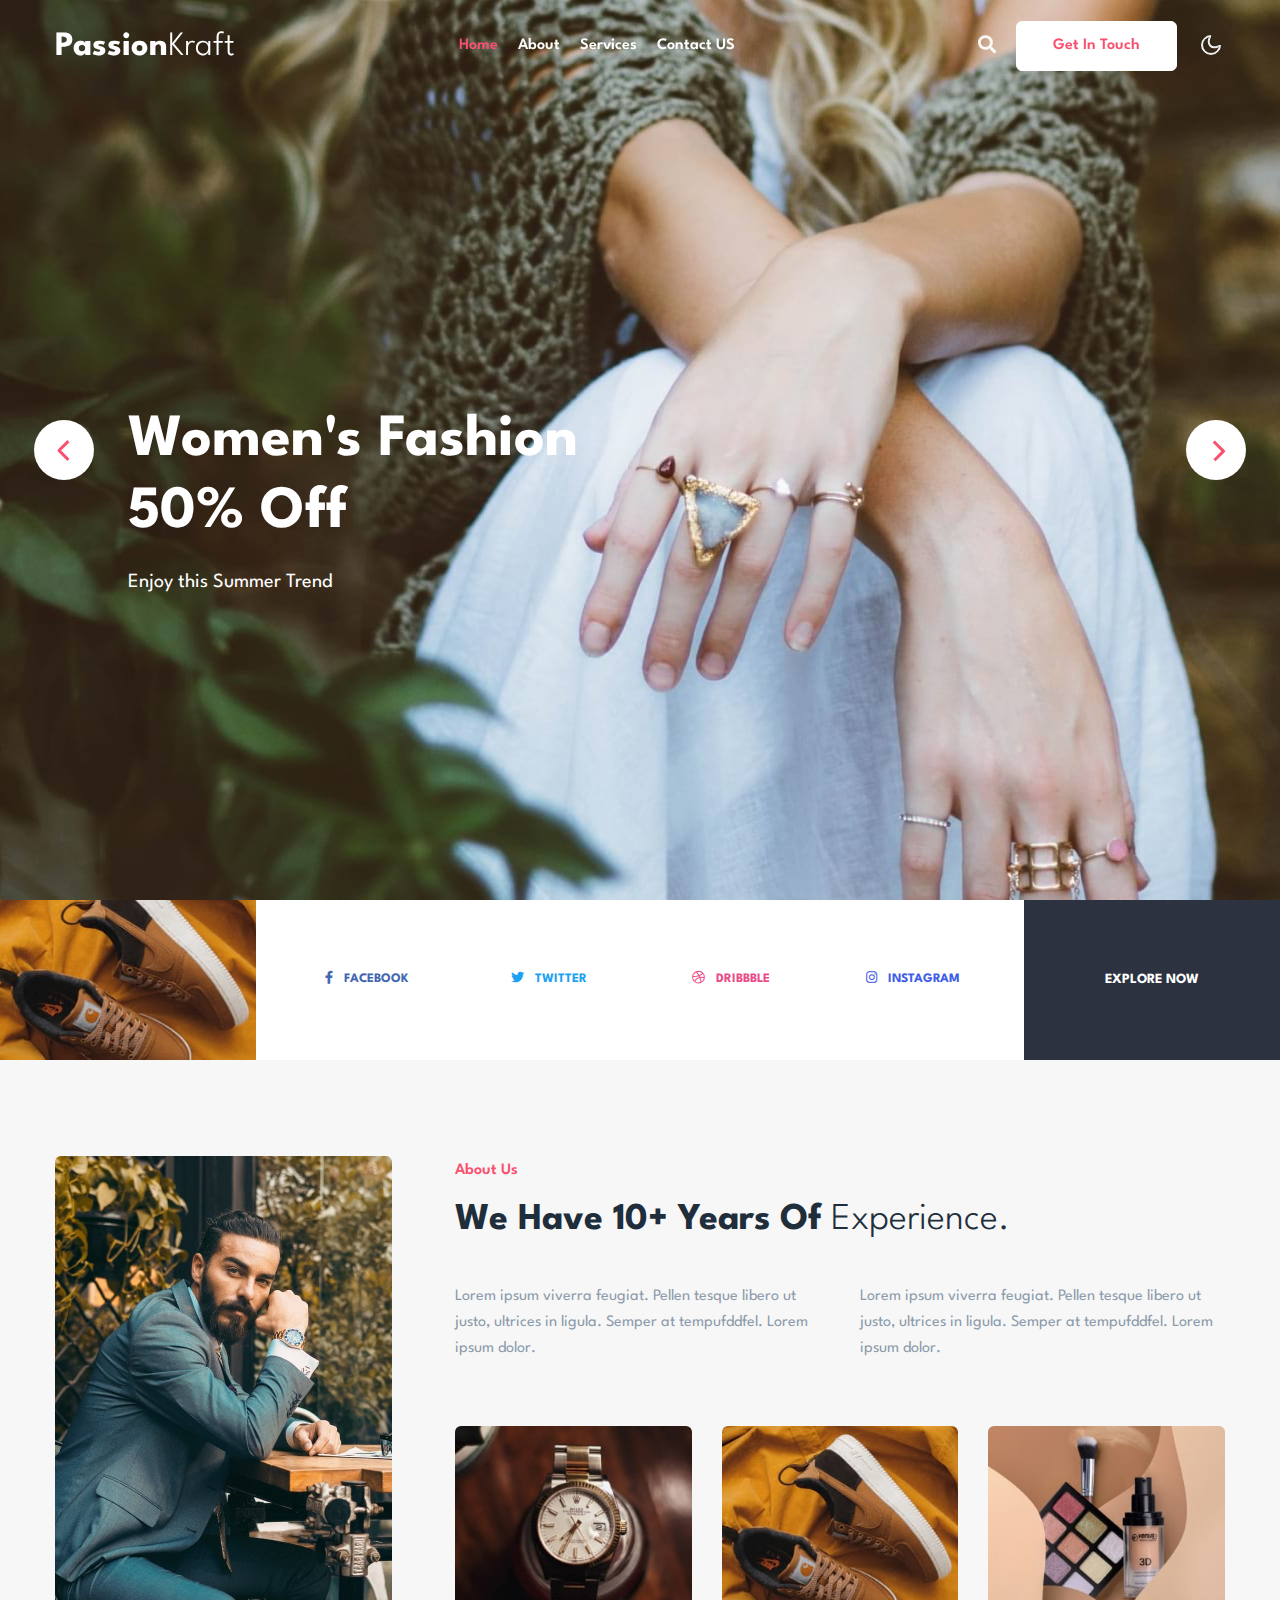
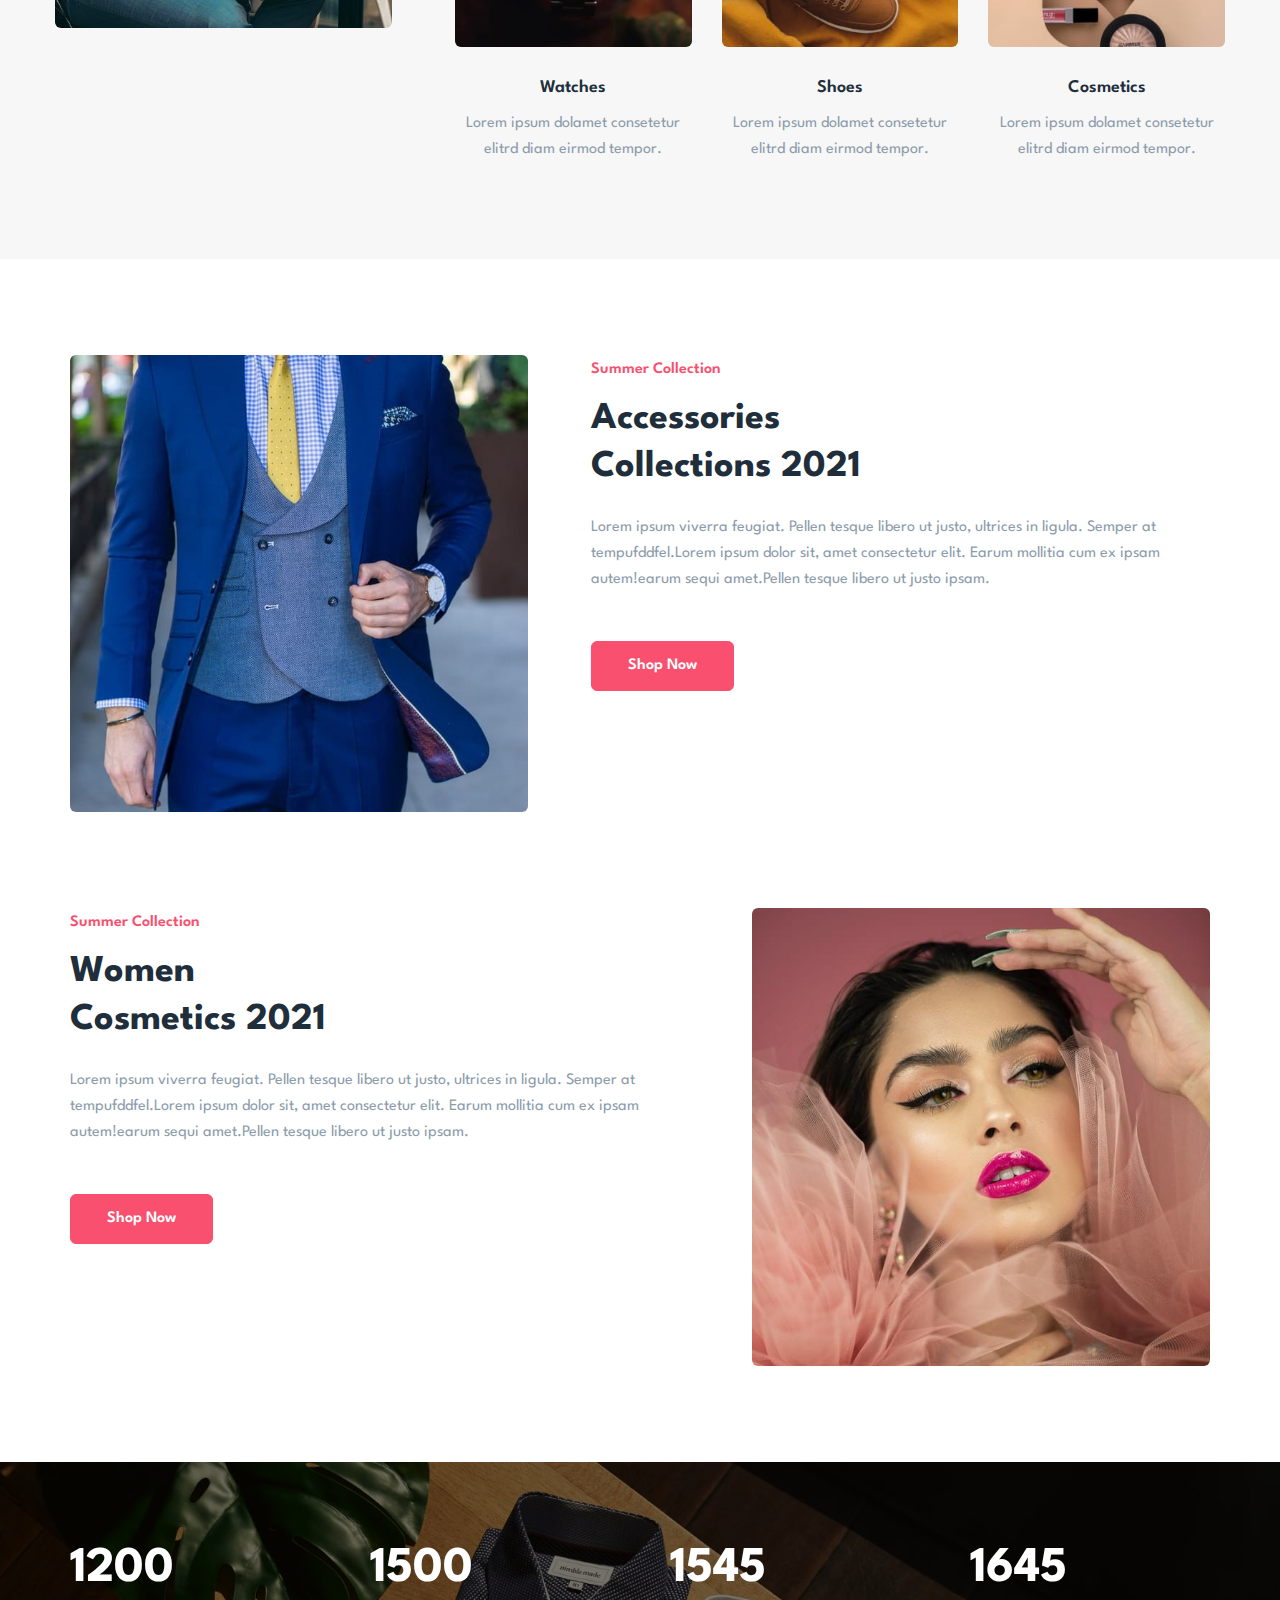
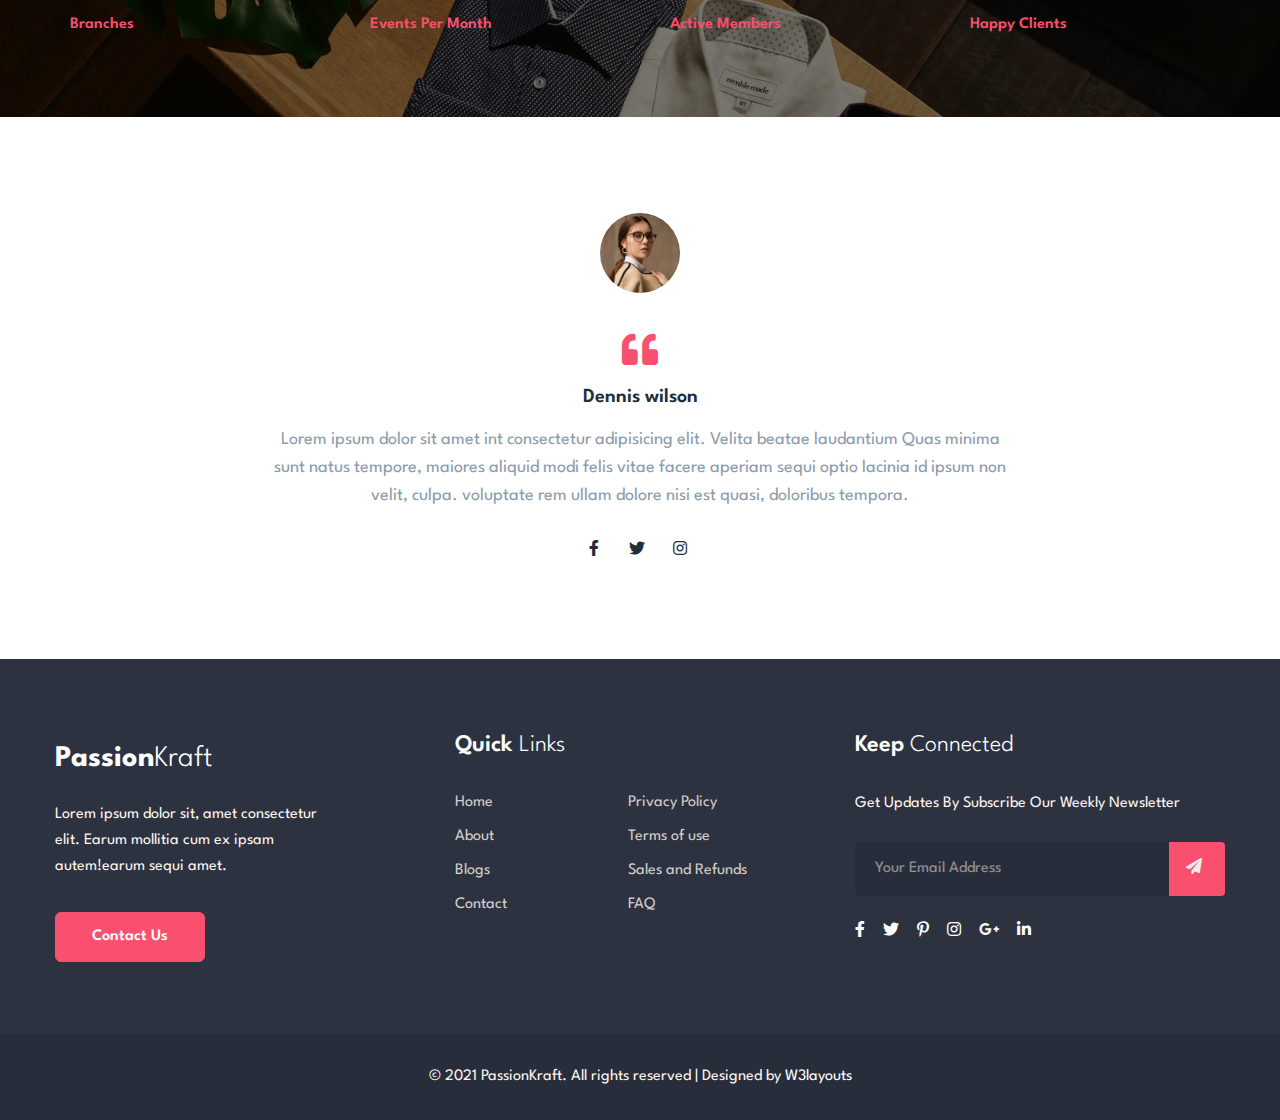
==== index.html @ e8087659 "initial commit" ====
<!--
Author: W3layouts
Author URL: http://w3layouts.com
-->
<!doctype html>
<html lang="en">

<head>
    <!-- Required meta tags -->
    <meta charset="utf-8">
    <meta name="viewport" content="width=device-width, initial-scale=1, shrink-to-fit=no">
    <title>PassionKraft - Fashion Category Bootstrap Responsive Template | Home :: W3layouts</title>
    <!-- google fonts -->
    <link href="//fonts.googleapis.com/css2?family=Spartan:wght@300;400;600;700&display=swap" rel="stylesheet">
    <!-- Template CSS -->
    <link rel="stylesheet" href="assets/css/style-starter.css">
</head>

<body>
    <!--header-->
    <header id="site-header" class="fixed-top">
        <div class="container">
            <nav class="navbar navbar-expand-lg stroke px-0 pt-lg-0">
                <h1>
                    <a class="navbar-brand" href="index.html">
                        Passion<span class="logo-sub">Kraft</a>
                </h1>
                <!-- if logo is image enable this   
    <a class="navbar-brand" href="#index.html">
        <img src="image-path" alt="Your logo" title="Your logo" style="height:35px;" />
    </a> -->
                <button class="navbar-toggler  collapsed bg-gradient" type="button" data-toggle="collapse"
                    data-target="#navbarTogglerDemo02" aria-controls="navbarTogglerDemo02" aria-expanded="false"
                    aria-label="Toggle navigation">
                    <span class="navbar-toggler-icon fa icon-expand fa-bars"></span>
                    <span class="navbar-toggler-icon fa icon-close fa-times"></span>
                </button>

                <div class="collapse navbar-collapse" id="navbarTogglerDemo02">
                  <ul class="navbar-nav mx-lg-auto">
                        <li class="nav-item active">
                            <a class="nav-link" href="index.html">Home <span class="sr-only">(current)</span></a>
                        </li>
                        <li class="nav-item">
                            <a class="nav-link" href="about.html">About</a>
                        </li>
                        <li class="nav-item">
                            <a class="nav-link" href="services.html">Services</a>
                        </li>
						  <li class="nav-item">
                            <a class="nav-link" href="contact.html">Contact US</a>
                        </li>
                    </ul>
                    <!--/search-right-->
                    <div class="search-right">
                        <a href="#search" title="search"><span class="fa fa-search" aria-hidden="true"></span></a>
                    </div>
                    <!--//search-right-->
                    <div class="top-quote mr-lg-3 mt-lg-0 mr-lg-4">
                        <a href="contact.html" class="btn btn-style btn-white btn-primary">Get In Touch</a>
                    </div>
                </div>
                <!-- toggle switch for light and dark theme -->
                <div class="mobile-position">
                    <nav class="navigation">
                        <div class="theme-switch-wrapper">
                            <label class="theme-switch" for="checkbox">
                                <input type="checkbox" id="checkbox">
                                <div class="mode-container">
                                    <i class="gg-sun"></i>
                                    <i class="gg-moon"></i>
                                </div>
                            </label>
                        </div>
                    </nav>
                </div>
                <!-- //toggle switch for light and dark theme -->
            </nav>
        </div>
    </header>
    <!--/header-->

    <!--/header-->
    <div class="section-mid-gap"></div>
    <!--/Banner-Start-->
    <section class="bannerw3l-hnyv">
        <div class="slider">
            <!-- slides -->
            <div class="slider__slides">
                <div class="slide s--active">
                    <div class="slide__inner">
                        <div class="slide__content">
                            <h3 class="slide__heading">Women's Fashion
                                50% Off</h3>
                            <p class="slide__text">Enjoy this Summer Trend</p>
                        </div>
                    </div>
                </div>
                <div class="slide">
                    <div class="slide__inner">
                        <div class="slide__content">
                            <h3 class="slide__heading">Men's Fashion
                                60% Off</h3>
                            <p class="slide__text">Mid season 50% Offer</p>
                        </div>
                    </div>
                </div>
                <div class="slide">
                    <div class="slide__inner">
                        <div class="slide__content">
                            <h3 class="slide__heading">Kid’s Fashion 70% Off</h3>
                            <p class="slide__text">Enjoy this Summer Trend</p>
                        </div>
                    </div>
                </div>
                <div class="slide">
                    <div class="slide__inner">
                        <div class="slide__content">
                            <h3 class="slide__heading">Accessories 40% Off</h3>
                            <p class="slide__text">Mid season 50% Offer</p>
                        </div>
                    </div>
                </div>
                <div class="slide s--prev">
                    <div class="slide__inner">
                        <div class="slide__content">
                            <h3 class="slide__heading">Cosmetics 50% Off</h3>
                            <p class="slide__text">Enjoy this Summer Trend</p>
                        </div>
                    </div>
                </div>
            </div>
            <!-- slides end -->
            <div class="slider__control">
                <div class="slider__control-line"></div>
                <div class="slider__control-line"></div>
            </div>
            <div class="slider__control slider__control--right m--right">
                <div class="slider__control-line"></div>
                <div class="slider__control-line"></div>
            </div>
        </div>
        <div class="bannerw3l-layer"></div>
    </section>
    <!--//Banner-End-->
    <!--/social-media-->
    <div class="social-w3l-media-sec">
        <div class="w3l-social-imf-left">

        </div>
        <div class="social-column-grids">
            <div class="w3l-social-gd">
                <a href=" #" target="_blank" class="facebook">
                    <span class="fab fa-facebook-f mr-2"></span>
                    <span class="social-text">Facebook</span>
                </a>
            </div>
            <div class="w3l-social-gd">
                <a href="#" target="_blank" class="twitter">
                    <span class="fab fa-twitter mr-2"></span>
                    <span class="social-text">Twitter</span>
                </a>
            </div>
            <div class="w3l-social-gd">
                <a href=" #" class="dribble">
                    <span class="fab fa-dribbble mr-2"></span>
                    <span class="social-text">Dribbble</span>
                </a>
            </div>
            <div class="w3l-social-gd">
                <a href=" #" target="_blank" class="instagram">
                    <span class="fab fa-instagram mr-2"></span>
                    <span class="social-text">Instagram</span>
                </a>
            </div>
          
        </div>
        <div class="w3l-social-button-right">
            <a href=" #" class="btn-explore">
                Explore Now
            </a>
        </div>
    </div>
    <!--//social-media-->
    <!--/about-home-->
    <section class="w3l-servicesblock py-5" id="about">
        <div class="container py-lg-5 py-md-4 py-2">
            <div class="row">
                <div class="col-lg-4 mb-lg-0 mb-5 pr-lg-5">
                    <img src="assets/images/ab.jpg" alt="" class="img-fluid radius-image">
                </div>
                <div class="col-lg-8 about-right-faq align-self">
                    <h6 class="title-subw3hny">About Us</h6>
                    <h3 class="title-w3l mb-4">We have 10+ years of <span class="thin">experience.</span></h3>
                    <div class="two-grids-hmew3">
                        <p class="mt-3">Lorem ipsum viverra feugiat. Pellen tesque libero ut justo, ultrices in ligula.
                            Semper at tempufddfel. Lorem ipsum dolor.
                        </p>
                        <p class="mt-3">Lorem ipsum viverra feugiat. Pellen tesque libero ut justo, ultrices in ligula.
                            Semper at tempufddfel. Lorem ipsum dolor.
                        </p>
                    </div>

                    <div class="three-grids-hmew3 mt-5 pt-lg-3">
                        <div class="three-grid-1 text-center">
                            <img src="assets/images/s1.jpg" alt="" class="img-fluid radius-image">
                            <h4>Watches</h4>
                            <p class="mt-2">Lorem ipsum dolamet consetetur elitrd diam eirmod tempor.
                            </p>
                        </div>
                        <div class="three-grid-1 text-center">
                            <img src="assets/images/s2.jpg" alt="" class="img-fluid radius-image">
                            <h4>Shoes</h4>
                            <p class="mt-2">Lorem ipsum dolamet consetetur elitrd diam eirmod tempor.
                            </p>
                        </div>
                        <div class="three-grid-1 text-center">
                            <img src="assets/images/s3.jpg" alt="" class="img-fluid radius-image">
                            <h4>Cosmetics</h4>
                            <p class="mt-2">Lorem ipsum dolamet consetetur elitrd diam eirmod tempor.
                            </p>
                        </div>
                    </div>

                </div>

            </div>
        </div>
    </section>
    <!--//about-home-->
    <!--/w3l-passion-mid-sec-->
    <section class="w3l-passion-mid-sec py-5">
        <div class="container py-md-5 py-3">
            <div class="container">
                <div class="row w3l-passion-mid-grids">
                    <div class="col-lg-5 w3hny-passion-item">
                        <div class="passion-grid-item-pic">
                            <img src="assets/images/about2.jpg" alt="" class="img-fluid radius-image">
                        </div>
                    </div>
                    <div class="col-lg-7 passion-grid-item-info pl-lg-5 mt-lg-0 mt-5">
                        <h6 class="title-subw3hny">Summer Collection</h6>
                        <h3 class="title-w3l mb-4">Accessories </br>Collections 2021</h3>
                        <p class="mt-3 pr-lg-5">Lorem ipsum viverra feugiat. Pellen tesque libero ut justo, ultrices in
                            ligula. Semper at tempufddfel.Lorem ipsum dolor sit, amet consectetur elit. Earum mollitia
                            cum ex ipsam autem!earum sequi amet.Pellen tesque libero ut justo ipsam.</p>
                        <a href="#" class="btn btn-primary btn-style mt-lg-5 mt-4">Shop now</a>
                    </div>

                    <div class="col-lg-7 passion-grid-item-info pr-lg-5 mt-5 pt-lg-5">
                        <h6 class="title-subw3hny">Summer Collection</h6>
                        <h3 class="title-w3l mb-4">Women </br>Cosmetics 2021</h3>
                        <p class="mt-3 pr-lg-5">Lorem ipsum viverra feugiat. Pellen tesque libero ut justo, ultrices in
                            ligula. Semper at tempufddfel.Lorem ipsum dolor sit, amet consectetur elit. Earum mollitia
                            cum ex ipsam autem!earum sequi amet.Pellen tesque libero ut justo ipsam.</p>
                        <a href="#" class="btn btn-primary btn-style mt-lg-5 mt-4">Shop now</a>
                    </div>
                    <div class="col-lg-5 w3hny-passion-item mt-5 pt-lg-5">
                        <div class="passion-grid-item-pic">
                            <img src="assets/images/about1.jpg" alt="" class="img-fluid radius-image">
                        </div>
                    </div>
                </div>
            </div>
        </div>
        </div>
    </section>
    <!--//w3l-passion-mid-sec-->

    <section class="w3l-stats-sec py-5">
        <div class="container py-md-3">
            <div class="row w3l-stats-section stats-con">
                <div class="col-lg-3 col-6 stats_info counter_grid">
                  <p class="counter">1200 </p>
                  <h3>Branches</h3>
                </div>
                <div class="col-lg-3 col-6 stats_info counter_grid mt-md-0 mt-0">
                  <p class="counter">1500</p>
                  <h3>Events per month</h3>
                </div>
                <div class="col-lg-3 col-6 stats_info counter_grid2 mt-md-0 mt-4">
                  <p class="counter">1545 </p>
                  <h3>Active members</h3>
                </div>
                <div class="col-lg-3 col-6 stats_info counter_grid2 mt-md-0 mt-4">
                  <p class="counter">1645 </p>
                  <h3>Happy Clients</h3>
                </div>
              </div>
        </div>
    </section>
    <!--/w3l-courses-->
   
    <!--/testimonials-->
    <section class="w3l-clients-1" id="testimonials">
        <!--/cusrtomer-layout-->
        <div class="cusrtomer-layout py-5">
            <div class="container py-lg-5 py-md-4 py-2">
                <!--/testimonial-grids-->
                <div class="testimonial-row">
                            <div class="testimonial-content">
                                <div class="testimonial">
                                    <div class="test-img">
                                        <img src="assets/images/team1.jpg" class="img-fluid" alt="client-img">
                                    </div>
                                    <div class="testi-des">
                                        <i class="fas fa-quote-left"></i>
                                        <div class="peopl align-self">
                                            <h3>Dennis wilson</h3>
                                        </div>
                                    </div>
                                    <blockquote>
                                        Lorem ipsum dolor sit amet int consectetur adipisicing elit. Velita beatae
                                        laudantium Quas minima sunt natus tempore, maiores aliquid modi felis vitae
                                        facere aperiam sequi optio lacinia id ipsum non velit, culpa.
                                        voluptate rem ullam dolore nisi est quasi, doloribus tempora.
                                    </blockquote>
                                    <ul class="social-media-test m-0 mt-4 p-0">
                                        <li><a href="#facebook" class="facebook"><span
                                                    class="fab fa-facebook-f"></span></a></li>
                                        <li><a href="#twitter" class="twitter"><span class="fab fa-twitter"></span></a>
                                        </li>
                                        <li><a href="#instagram" class="instagram"><span
                                                    class="fab fa-instagram"></span></a>
                                        </li>
                                    </ul>
                                </div>
                            </div>
                       
                </div>
                <!--//testimonial-grids-->
            </div>
        </div>
        <!--//cusrtomer-layout-->
    </section>
    <!-- //testimonials -->
    <section class="w3l-footer-29-main">
        <div class="footer-29 py-5">
            <div class="container py-lg-4 py-sm-3">
                <div class="row footer-top-29">
                    <div class="col-lg-4 footer-list-29 footer-1 pr-lg-5">
                        <h2><a class="navbar-brand" href="index.html">
                                Passion<span class="logo-sub">Kraft</span></a></h2>
                        <p class="pr-lg-5 mr-xl-4 mb-4">Lorem ipsum dolor sit, amet consectetur elit. Earum mollitia cum
                            ex
                            ipsam autem!earum sequi amet.
                        </p>
                        <a href="contact.html" class="btn btn-style btn-primary mt-2">Contact Us</a>
                    </div>
                    <div class="col-lg-4 footer-list-29 footer-3 mt-lg-0 mt-5 pr-lg-5">
                        <h6 class="footer-title-29">Quick <span class="thinw3">Links</span></h6>
                        <div class="footer-listw3-grids">
                            <ul class="footer-listw3">
                                <li><a href="index.html">Home</a></li>
                                <li><a href="about.html">About</a></li>
                                <li><a href="blog.html">Blogs</a></li>
                                <li><a href="contact.html">Contact</a></li>

                            </ul>
                            <ul class="footer-listw3">
                                <li><a href="#privacy">Privacy Policy</a></li>
                                <li><a href="#term">Terms of use</a></li>
                                <li><a href="#sales">Sales and Refunds</a></li>
                                <li><a href="#faq">FAQ</a></li>
                            </ul>
                        </div>
                    </div>

                    <div class="col-lg-4 col-md-6 footer-list-29 footer-4 mt-lg-0 mt-5">
                        <h6 class="footer-title-29">Keep <span class="thinw3">Connected</span></h6>
                        <p>Get Updates By Subscribe Our Weekly Newsletter</p>

                        <form action="#" class="subscribe" method="post">
                            <input type="email" name="email" placeholder="Your Email Address" required="">
                            <button><span class="fas fa-paper-plane"></span></button>
                        </form>
                        <div class="main-social-footer-29 mt-4">
                            <a href="#facebook" class="facebook"><span class="fab fa-facebook-f"></span></a>
                            <a href="#twitter" class="twitter"><span class="fab fa-twitter"></span></a>
                            <a href="#pinterest"><span class="fab fa-pinterest-p"></span></a>
                            <a href="#instagram" class="instagram"><span class="fab fa-instagram"></span></a>
                            <a href="#google" class="google"><span class="fab fa-google-plus-g"></span></a>
                            <a href="#linkd" class="linkd"><span class="fab fa-linkedin-in"></span></a>
                        </div>
                    </div>
                </div>

            </div>
        </div>
        <div class="bottom-copies text-center">
            <div class="container">
                <p class="copy-footer-29">© 2021 PassionKraft. All rights reserved | Designed by <a
                        href="https://w3layouts.com">W3layouts</a></p>
            </div>
        </div>

        <!-- move top -->
        <button onclick="topFunction()" id="movetop" title="Go to top">
            <span class="fa fa-angle-up"></span>
        </button>
        <script>
            // When the user scrolls down 20px from the top of the document, show the button
            window.onscroll = function () {
                scrollFunction()
            };

            function scrollFunction() {
                if (document.body.scrollTop > 20 || document.documentElement.scrollTop > 20) {
                    document.getElementById("movetop").style.display = "block";
                } else {
                    document.getElementById("movetop").style.display = "none";
                }
            }

            // When the user clicks on the button, scroll to the top of the document
            function topFunction() {
                document.body.scrollTop = 0;
                document.documentElement.scrollTop = 0;
            }
        </script>
        <!-- //move top -->
    </section>

    <!-- Template JavaScript -->
    <script src="assets/js/jquery-3.3.1.min.js"></script>
    <script src="assets/js/theme-change.js"></script>
    <script id="rendered-js">
        (function () {
            var $slides = document.querySelectorAll('.slide');
            var $controls = document.querySelectorAll('.slider__control');
            var numOfSlides = $slides.length;
            var slidingAT = 1300; // sync this with scss variable
            var slidingBlocked = false;

            [].slice.call($slides).forEach(function ($el, index) {
                var i = index + 1;
                $el.classList.add('slide-' + i);
                $el.dataset.slide = i;
            });

            [].slice.call($controls).forEach(function ($el) {
                $el.addEventListener('click', controlClickHandler);
            });

            function controlClickHandler() {
                if (slidingBlocked) return;
                slidingBlocked = true;

                var $control = this;
                var isRight = $control.classList.contains('m--right');
                var $curActive = document.querySelector('.slide.s--active');
                var index = +$curActive.dataset.slide;
                isRight ? index++ : index--;
                if (index < 1) index = numOfSlides;
                if (index > numOfSlides) index = 1;
                var $newActive = document.querySelector('.slide-' + index);

                $control.classList.add('a--rotation');
                $curActive.classList.remove('s--active', 's--active-prev');
                document.querySelector('.slide.s--prev').classList.remove('s--prev');

                $newActive.classList.add('s--active');
                if (!isRight) $newActive.classList.add('s--active-prev');


                var prevIndex = index - 1;
                if (prevIndex < 1) prevIndex = numOfSlides;

                document.querySelector('.slide-' + prevIndex).classList.add('s--prev');

                setTimeout(function () {
                    $control.classList.remove('a--rotation');
                    slidingBlocked = false;
                }, slidingAT * 0.75);
            };
        })();
        //# sourceURL=pen.js
    </script>
    <!--light-box-files -->
    <script src="assets/js/jquery-2.1.4.min.js"></script>
    <script src="assets/js/jquery.chocolat.js"></script>
    <script type="text/javascript ">
        $(function () {
            $('.w3_agile_portfolio_grid a').Chocolat();
        });
    </script>
    <!-- /js for portfolio lightbox -->
    <!-- stats number counter-->
    <script src="assets/js/jquery.waypoints.min.js"></script>
    <script src="assets/js/jquery.countup.js"></script>
    <script>
        $('.counter').countUp();
    </script>
    <!-- //stats number counter -->
    <!-- script for testimonials -->
    <script>
        $(document).ready(function () {
            $('.owl-testimonial').owlCarousel({
                loop: true,
                margin: 0,
                nav: true,
                dots: false,
                responsiveClass: true,
                autoplay: false,
                autoplayTimeout: 5000,
                autoplaySpeed: 1000,
                autoplayHoverPause: false,
                responsive: {
                    0: {
                        items: 1,
                        nav: true
                    },
                    480: {
                        items: 1,
                        nav: true
                    },
                    667: {
                        items: 1,
                        nav: true
                    },
                    1000: {
                        items: 1,
                        nav: true
                    }
                }
            })
        })
    </script>
    <!-- //script for testimonials -->

    <!-- script for blog slider -->
    <script>
        $(document).ready(function () {
            $('.owl-two').owlCarousel({
                loop: true,
                margin: 30,
                nav: false,
                responsiveClass: true,
                autoplay: false,
                autoplayTimeout: 5000,
                autoplaySpeed: 1000,
                autoplayHoverPause: false,
                responsive: {
                    0: {
                        items: 1,
                        nav: false
                    },
                    480: {
                        items: 1,
                        nav: false
                    },
                    667: {
                        items: 2,
                        nav: false
                    },
                    992: {
                        items: 3,
                        nav: false
                    }
                }
            })
        })
    </script>
    <!-- //script for blog slider -->

    <script src="assets/js/owl.carousel.js"></script>

    <!-- disable body scroll which navbar is in active -->
    <script>
        $(function () {
            $('.navbar-toggler').click(function () {
                $('body').toggleClass('noscroll');
            })
        });
    </script>
    <!-- disable body scroll which navbar is in active -->

    <!--/MENU-JS-->
    <script>
        $(window).on("scroll", function () {
            var scroll = $(window).scrollTop();

            if (scroll >= 80) {
                $("#site-header").addClass("nav-fixed");
            } else {
                $("#site-header").removeClass("nav-fixed");
            }
        });

        //Main navigation Active Class Add Remove
        $(".navbar-toggler").on("click", function () {
            $("header").toggleClass("active");
        });
        $(document).on("ready", function () {
            if ($(window).width() > 991) {
                $("header").removeClass("active");
            }
            $(window).on("resize", function () {
                if ($(window).width() > 991) {
                    $("header").removeClass("active");
                }
            });
        });
    </script>
    <!--//MENU-JS-->
    <script src="assets/js/bootstrap.min.js"></script>

</body>

</html>
---- assets/css/style-starter.css ----
@charset "UTF-8";

/*--
Author: W3layouts
Author URL: http://w3layouts.com
--*/
/*!
 * Bootstrap v4.4.1 (https://getbootstrap.com/)
 * Copyright 2011-2019 The Bootstrap Authors
 * Copyright 2011-2019 Twitter, Inc.
 * Licensed under MIT (https://github.com/twbs/bootstrap/blob/master/LICENSE)
 */
:root {
  --blue: #007bff;
  --indigo: #6610f2;
  --purple: #6f42c1;
  --pink: #e83e8c;
  --red: #dc3545;
  --orange: #fd7e14;
  --yellow: #ffc107;
  --green: #28a745;
  --teal: #20c997;
  --cyan: #17a2b8;
  --white: #fff;
  --gray: #6c757d;
  --gray-dark: #343a40;
  --primary: var(--primary-color);
  --secondary: #213364;
  --success: #28a745;
  --info: #17a2b8;
  --warning: #ffc107;
  --danger: #dc3545;
  --light: #f8f9fa;
  --dark: #343a40;
  --breakpoint-xs: 0;
  --breakpoint-sm: 576px;
  --breakpoint-md: 768px;
  --breakpoint-lg: 992px;
  --breakpoint-xl: 1200px;
  --font-family-sans-serif: -apple-system, BlinkMacSystemFont, "Segoe UI", Roboto, "Helvetica Neue", Arial, "Noto Sans", sans-serif, "Apple Color Emoji", "Segoe UI Emoji", "Segoe UI Symbol", "Noto Color Emoji";
  --font-family-monospace: SFMono-Regular, Menlo, Monaco, Consolas, "Liberation Mono", "Courier New", monospace;
}

*,
*::before,
*::after {
  box-sizing: border-box;
}

html {
  font-family: sans-serif;
  line-height: 1.15;
  -webkit-text-size-adjust: 100%;
  -webkit-tap-highlight-color: rgba(0, 0, 0, 0);
}

article,
aside,
figcaption,
figure,
footer,
header,
hgroup,
main,
nav,
section {
  display: block;
}

body {
  margin: 0;
  font-family: -apple-system, BlinkMacSystemFont, "Segoe UI", Roboto, "Helvetica Neue", Arial, "Noto Sans", sans-serif, "Apple Color Emoji", "Segoe UI Emoji", "Segoe UI Symbol", "Noto Color Emoji";
  font-size: 1rem;
  font-weight: 400;
  line-height: 1.5;
  color: #212529;
  text-align: left;
  background-color: #fff;
}

[tabindex="-1"]:focus:not(:focus-visible) {
  outline: 0 !important;
}

hr {
  box-sizing: content-box;
  height: 0;
  overflow: visible;
}

h1,
h2,
h3,
h4,
h5,
h6 {
  margin-top: 0;
  margin-bottom: 0.5rem;
}

p {
  margin-top: 0;
  margin-bottom: 1rem;
}

abbr[title],
abbr[data-original-title] {
  text-decoration: underline;
  -webkit-text-decoration: underline dotted;
  text-decoration: underline dotted;
  cursor: help;
  border-bottom: 0;
  -webkit-text-decoration-skip-ink: none;
  text-decoration-skip-ink: none;
}

address {
  margin-bottom: 1rem;
  font-style: normal;
  line-height: inherit;
}

ol,
ul,
dl {
  margin-top: 0;
  margin-bottom: 1rem;
}

ol ol,
ul ul,
ol ul,
ul ol {
  margin-bottom: 0;
}

dt {
  font-weight: 700;
}

dd {
  margin-bottom: .5rem;
  margin-left: 0;
}

blockquote {
  margin: 0 0 1rem;
}

b,
strong {
  font-weight: bolder;
}

small {
  font-size: 80%;
}

sub,
sup {
  position: relative;
  font-size: 75%;
  line-height: 0;
  vertical-align: baseline;
}

sub {
  bottom: -.25em;
}

sup {
  top: -.5em;
}

a {
  color: var(--primary-color);
  text-decoration: none;
  background-color: transparent;
}

a:hover {
  opacity:0.9;
  text-decoration: underline;
}

a:not([href]) {
  color: inherit;
  text-decoration: none;
}

a:not([href]):hover {
  color: inherit;
  text-decoration: none;
}

pre,
code,
kbd,
samp {
  font-family: SFMono-Regular, Menlo, Monaco, Consolas, "Liberation Mono", "Courier New", monospace;
  font-size: 1em;
}

pre {
  margin-top: 0;
  margin-bottom: 1rem;
  overflow: auto;
}

figure {
  margin: 0 0 1rem;
}

img {
  vertical-align: middle;
  border-style: none;
}

svg {
  overflow: hidden;
  vertical-align: middle;
}

table {
  border-collapse: collapse;
}

caption {
  padding-top: 0.75rem;
  padding-bottom: 0.75rem;
  color: #6c757d;
  text-align: left;
  caption-side: bottom;
}

th {
  text-align: inherit;
}

label {
  display: inline-block;
  margin-bottom: 0.5rem;
}

button {
  border-radius: 0;
}

button:focus {
  outline: 1px dotted;
  outline: 5px auto -webkit-focus-ring-color;
}

input,
button,
select,
optgroup,
textarea {
  margin: 0;
  font-family: inherit;
  font-size: inherit;
  line-height: inherit;
}

button,
input {
  overflow: visible;
}

button,
select {
  text-transform: none;
}

select {
  word-wrap: normal;
}

button,
[type="button"],
[type="reset"],
[type="submit"] {
  -webkit-appearance: button;
}

button:not(:disabled),
[type="button"]:not(:disabled),
[type="reset"]:not(:disabled),
[type="submit"]:not(:disabled) {
  cursor: pointer;
}

button::-moz-focus-inner,
[type="button"]::-moz-focus-inner,
[type="reset"]::-moz-focus-inner,
[type="submit"]::-moz-focus-inner {
  padding: 0;
  border-style: none;
}

input[type="radio"],
input[type="checkbox"] {
  box-sizing: border-box;
  padding: 0;
}

input[type="date"],
input[type="time"],
input[type="datetime-local"],
input[type="month"] {
  -webkit-appearance: listbox;
}

textarea {
  overflow: auto;
  resize: vertical;
}

fieldset {
  min-width: 0;
  padding: 0;
  margin: 0;
  border: 0;
}

legend {
  display: block;
  width: 100%;
  max-width: 100%;
  padding: 0;
  margin-bottom: .5rem;
  font-size: 1.5rem;
  line-height: inherit;
  color: inherit;
  white-space: normal;
}

@media (max-width: 1200px) {
  legend {
    font-size: calc(1.275rem + 0.3vw);
  }
}

progress {
  vertical-align: baseline;
}

[type="number"]::-webkit-inner-spin-button,
[type="number"]::-webkit-outer-spin-button {
  height: auto;
}

[type="search"] {
  outline-offset: -2px;
  -webkit-appearance: none;
}

[type="search"]::-webkit-search-decoration {
  -webkit-appearance: none;
}

::-webkit-file-upload-button {
  font: inherit;
  -webkit-appearance: button;
}

output {
  display: inline-block;
}

summary {
  display: list-item;
  cursor: pointer;
}

template {
  display: none;
}

[hidden] {
  display: none !important;
}

h1,
h2,
h3,
h4,
h5,
h6,
.h1,
.h2,
.h3,
.h4,
.h5,
.h6 {
  margin-bottom: 0.5rem;
  font-weight: 500;
  line-height: 1.2;
}

h1,
.h1 {
  font-size: 2.5rem;
}

@media (max-width: 1200px) {

  h1,
  .h1 {
    font-size: calc(1.375rem + 1.5vw);
  }
}

h2,
.h2 {
  font-size: 2rem;
}

@media (max-width: 1200px) {

  h2,
  .h2 {
    font-size: calc(1.325rem + 0.9vw);
  }
}

h3,
.h3 {
  font-size: 1.75rem;
}

@media (max-width: 1200px) {

  h3,
  .h3 {
    font-size: calc(1.3rem + 0.6vw);
  }
}

h4,
.h4 {
  font-size: 1.5rem;
}

@media (max-width: 1200px) {

  h4,
  .h4 {
    font-size: calc(1.275rem + 0.3vw);
  }
}

h5,
.h5 {
  font-size: 1.25rem;
}

h6,
.h6 {
  font-size: 1rem;
}

.lead {
  font-size: 1.25rem;
  font-weight: 300;
}

.display-1 {
  font-size: 6rem;
  font-weight: 300;
  line-height: 1.2;
}

@media (max-width: 1200px) {
  .display-1 {
    font-size: calc(1.725rem + 5.7vw);
  }
}

.display-2 {
  font-size: 5.5rem;
  font-weight: 300;
  line-height: 1.2;
}

@media (max-width: 1200px) {
  .display-2 {
    font-size: calc(1.675rem + 5.1vw);
  }
}

.display-3 {
  font-size: 4.5rem;
  font-weight: 300;
  line-height: 1.2;
}

@media (max-width: 1200px) {
  .display-3 {
    font-size: calc(1.575rem + 3.9vw);
  }
}

.display-4 {
  font-size: 3.5rem;
  font-weight: 300;
  line-height: 1.2;
}

@media (max-width: 1200px) {
  .display-4 {
    font-size: calc(1.475rem + 2.7vw);
  }
}

hr {
  margin-top: 1rem;
  margin-bottom: 1rem;
  border: 0;
  border-top: 1px solid rgba(0, 0, 0, 0.1);
}

small,
.small {
  font-size: 80%;
  font-weight: 400;
}

mark,
.mark {
  padding: 0.2em;
  background-color: #fcf8e3;
}

.list-unstyled {
  padding-left: 0;
  list-style: none;
}

.list-inline {
  padding-left: 0;
  list-style: none;
}

.list-inline-item {
  display: inline-block;
}

.list-inline-item:not(:last-child) {
  margin-right: 0.5rem;
}

.initialism {
  font-size: 90%;
  text-transform: uppercase;
}

.blockquote {
  margin-bottom: 1rem;
  font-size: 1.25rem;
}

.blockquote-footer {
  display: block;
  font-size: 80%;
  color: #6c757d;
}

.blockquote-footer::before {
  content: "\2014\00A0";
}

.img-fluid {
  max-width: 100%;
  height: auto;
}

.img-thumbnail {
  padding: 0.25rem;
  background-color: #fff;
  border: 1px solid #dee2e6;
  border-radius: 0.25rem;
  max-width: 100%;
  height: auto;
}

.figure {
  display: inline-block;
}

.figure-img {
  margin-bottom: 0.5rem;
  line-height: 1;
}

.figure-caption {
  font-size: 90%;
  color: #6c757d;
}

code {
  font-size: 87.5%;
  color: #e83e8c;
  word-wrap: break-word;
}

a>code {
  color: inherit;
}

kbd {
  padding: 0.2rem 0.4rem;
  font-size: 87.5%;
  color: #fff;
  background-color: #212529;
  border-radius: 0.2rem;
}

kbd kbd {
  padding: 0;
  font-size: 100%;
  font-weight: 700;
}

pre {
  display: block;
  font-size: 87.5%;
  color: #212529;
}

pre code {
  font-size: inherit;
  color: inherit;
  word-break: normal;
}

.pre-scrollable {
  max-height: 340px;
  overflow-y: scroll;
}

.container {
  width: 100%;
  padding-right: 15px;
  padding-left: 15px;
  margin-right: auto;
  margin-left: auto;
}

@media (min-width: 576px) {
  .container {
    max-width: 540px;
  }
}

@media (min-width: 768px) {
  .container {
    max-width: 720px;
  }
}

@media (min-width: 992px) {
  .container {
    max-width: 960px;
  }
}

@media (min-width: 1200px) {
  .container {
    max-width: 1140px;
  }
}

.container-fluid,
.container-sm,
.container-md,
.container-lg,
.container-xl {
  width: 100%;
  padding-right: 15px;
  padding-left: 15px;
  margin-right: auto;
  margin-left: auto;
}

@media (min-width: 576px) {

  .container,
  .container-sm {
    max-width: 540px;
  }
}

@media (min-width: 768px) {

  .container,
  .container-sm,
  .container-md {
    max-width: 720px;
  }
}

@media (min-width: 992px) {

  .container,
  .container-sm,
  .container-md,
  .container-lg {
    max-width: 960px;
  }
}

@media (min-width: 1200px) {

  .container,
  .container-sm,
  .container-md,
  .container-lg,
  .container-xl {
    max-width: 1140px;
  }
}

.row {
  display: flex;
  flex-wrap: wrap;
  margin-right: -15px;
  margin-left: -15px;
}

.no-gutters {
  margin-right: 0;
  margin-left: 0;
}

.no-gutters>.col,
.no-gutters>[class*="col-"] {
  padding-right: 0;
  padding-left: 0;
}

.col-1,
.col-2,
.col-3,
.col-4,
.col-5,
.col-6,
.col-7,
.col-8,
.col-9,
.col-10,
.col-11,
.col-12,
.col,
.col-auto,
.col-sm-1,
.col-sm-2,
.col-sm-3,
.col-sm-4,
.col-sm-5,
.col-sm-6,
.col-sm-7,
.col-sm-8,
.col-sm-9,
.col-sm-10,
.col-sm-11,
.col-sm-12,
.col-sm,
.col-sm-auto,
.col-md-1,
.col-md-2,
.col-md-3,
.col-md-4,
.col-md-5,
.col-md-6,
.col-md-7,
.col-md-8,
.col-md-9,
.col-md-10,
.col-md-11,
.col-md-12,
.col-md,
.col-md-auto,
.col-lg-1,
.col-lg-2,
.col-lg-3,
.col-lg-4,
.col-lg-5,
.col-lg-6,
.col-lg-7,
.col-lg-8,
.col-lg-9,
.col-lg-10,
.col-lg-11,
.col-lg-12,
.col-lg,
.col-lg-auto,
.col-xl-1,
.col-xl-2,
.col-xl-3,
.col-xl-4,
.col-xl-5,
.col-xl-6,
.col-xl-7,
.col-xl-8,
.col-xl-9,
.col-xl-10,
.col-xl-11,
.col-xl-12,
.col-xl,
.col-xl-auto {
  position: relative;
  width: 100%;
  padding-right: 15px;
  padding-left: 15px;
}

.col {
  flex-basis: 0;
  flex-grow: 1;
  max-width: 100%;
}

.row-cols-1>* {
  flex: 0 0 100%;
  max-width: 100%;
}

.row-cols-2>* {
  flex: 0 0 50%;
  max-width: 50%;
}

.row-cols-3>* {
  flex: 0 0 33.33333%;
  max-width: 33.33333%;
}

.row-cols-4>* {
  flex: 0 0 25%;
  max-width: 25%;
}

.row-cols-5>* {
  flex: 0 0 20%;
  max-width: 20%;
}

.row-cols-6>* {
  flex: 0 0 16.66667%;
  max-width: 16.66667%;
}

.col-auto {
  flex: 0 0 auto;
  width: auto;
  max-width: 100%;
}

.col-1 {
  flex: 0 0 8.33333%;
  max-width: 8.33333%;
}

.col-2 {
  flex: 0 0 16.66667%;
  max-width: 16.66667%;
}

.col-3 {
  flex: 0 0 25%;
  max-width: 25%;
}

.col-4 {
  flex: 0 0 33.33333%;
  max-width: 33.33333%;
}

.col-5 {
  flex: 0 0 41.66667%;
  max-width: 41.66667%;
}

.col-6 {
  flex: 0 0 50%;
  max-width: 50%;
}

.col-7 {
  flex: 0 0 58.33333%;
  max-width: 58.33333%;
}

.col-8 {
  flex: 0 0 66.66667%;
  max-width: 66.66667%;
}

.col-9 {
  flex: 0 0 75%;
  max-width: 75%;
}

.col-10 {
  flex: 0 0 83.33333%;
  max-width: 83.33333%;
}

.col-11 {
  flex: 0 0 91.66667%;
  max-width: 91.66667%;
}

.col-12 {
  flex: 0 0 100%;
  max-width: 100%;
}

.order-first {
  order: -1;
}

.order-last {
  order: 13;
}

.order-0 {
  order: 0;
}

.order-1 {
  order: 1;
}

.order-2 {
  order: 2;
}

.order-3 {
  order: 3;
}

.order-4 {
  order: 4;
}

.order-5 {
  order: 5;
}

.order-6 {
  order: 6;
}

.order-7 {
  order: 7;
}

.order-8 {
  order: 8;
}

.order-9 {
  order: 9;
}

.order-10 {
  order: 10;
}

.order-11 {
  order: 11;
}

.order-12 {
  order: 12;
}

.offset-1 {
  margin-left: 8.33333%;
}

.offset-2 {
  margin-left: 16.66667%;
}

.offset-3 {
  margin-left: 25%;
}

.offset-4 {
  margin-left: 33.33333%;
}

.offset-5 {
  margin-left: 41.66667%;
}

.offset-6 {
  margin-left: 50%;
}

.offset-7 {
  margin-left: 58.33333%;
}

.offset-8 {
  margin-left: 66.66667%;
}

.offset-9 {
  margin-left: 75%;
}

.offset-10 {
  margin-left: 83.33333%;
}

.offset-11 {
  margin-left: 91.66667%;
}

@media (min-width: 576px) {
  .col-sm {
    flex-basis: 0;
    flex-grow: 1;
    max-width: 100%;
  }

  .row-cols-sm-1>* {
    flex: 0 0 100%;
    max-width: 100%;
  }

  .row-cols-sm-2>* {
    flex: 0 0 50%;
    max-width: 50%;
  }

  .row-cols-sm-3>* {
    flex: 0 0 33.33333%;
    max-width: 33.33333%;
  }

  .row-cols-sm-4>* {
    flex: 0 0 25%;
    max-width: 25%;
  }

  .row-cols-sm-5>* {
    flex: 0 0 20%;
    max-width: 20%;
  }

  .row-cols-sm-6>* {
    flex: 0 0 16.66667%;
    max-width: 16.66667%;
  }

  .col-sm-auto {
    flex: 0 0 auto;
    width: auto;
    max-width: 100%;
  }

  .col-sm-1 {
    flex: 0 0 8.33333%;
    max-width: 8.33333%;
  }

  .col-sm-2 {
    flex: 0 0 16.66667%;
    max-width: 16.66667%;
  }

  .col-sm-3 {
    flex: 0 0 25%;
    max-width: 25%;
  }

  .col-sm-4 {
    flex: 0 0 33.33333%;
    max-width: 33.33333%;
  }

  .col-sm-5 {
    flex: 0 0 41.66667%;
    max-width: 41.66667%;
  }

  .col-sm-6 {
    flex: 0 0 50%;
    max-width: 50%;
  }

  .col-sm-7 {
    flex: 0 0 58.33333%;
    max-width: 58.33333%;
  }

  .col-sm-8 {
    flex: 0 0 66.66667%;
    max-width: 66.66667%;
  }

  .col-sm-9 {
    flex: 0 0 75%;
    max-width: 75%;
  }

  .col-sm-10 {
    flex: 0 0 83.33333%;
    max-width: 83.33333%;
  }

  .col-sm-11 {
    flex: 0 0 91.66667%;
    max-width: 91.66667%;
  }

  .col-sm-12 {
    flex: 0 0 100%;
    max-width: 100%;
  }

  .order-sm-first {
    order: -1;
  }

  .order-sm-last {
    order: 13;
  }

  .order-sm-0 {
    order: 0;
  }

  .order-sm-1 {
    order: 1;
  }

  .order-sm-2 {
    order: 2;
  }

  .order-sm-3 {
    order: 3;
  }

  .order-sm-4 {
    order: 4;
  }

  .order-sm-5 {
    order: 5;
  }

  .order-sm-6 {
    order: 6;
  }

  .order-sm-7 {
    order: 7;
  }

  .order-sm-8 {
    order: 8;
  }

  .order-sm-9 {
    order: 9;
  }

  .order-sm-10 {
    order: 10;
  }

  .order-sm-11 {
    order: 11;
  }

  .order-sm-12 {
    order: 12;
  }

  .offset-sm-0 {
    margin-left: 0;
  }

  .offset-sm-1 {
    margin-left: 8.33333%;
  }

  .offset-sm-2 {
    margin-left: 16.66667%;
  }

  .offset-sm-3 {
    margin-left: 25%;
  }

  .offset-sm-4 {
    margin-left: 33.33333%;
  }

  .offset-sm-5 {
    margin-left: 41.66667%;
  }

  .offset-sm-6 {
    margin-left: 50%;
  }

  .offset-sm-7 {
    margin-left: 58.33333%;
  }

  .offset-sm-8 {
    margin-left: 66.66667%;
  }

  .offset-sm-9 {
    margin-left: 75%;
  }

  .offset-sm-10 {
    margin-left: 83.33333%;
  }

  .offset-sm-11 {
    margin-left: 91.66667%;
  }
}

@media (min-width: 768px) {
  .col-md {
    flex-basis: 0;
    flex-grow: 1;
    max-width: 100%;
  }

  .row-cols-md-1>* {
    flex: 0 0 100%;
    max-width: 100%;
  }

  .row-cols-md-2>* {
    flex: 0 0 50%;
    max-width: 50%;
  }

  .row-cols-md-3>* {
    flex: 0 0 33.33333%;
    max-width: 33.33333%;
  }

  .row-cols-md-4>* {
    flex: 0 0 25%;
    max-width: 25%;
  }

  .row-cols-md-5>* {
    flex: 0 0 20%;
    max-width: 20%;
  }

  .row-cols-md-6>* {
    flex: 0 0 16.66667%;
    max-width: 16.66667%;
  }

  .col-md-auto {
    flex: 0 0 auto;
    width: auto;
    max-width: 100%;
  }

  .col-md-1 {
    flex: 0 0 8.33333%;
    max-width: 8.33333%;
  }

  .col-md-2 {
    flex: 0 0 16.66667%;
    max-width: 16.66667%;
  }

  .col-md-3 {
    flex: 0 0 25%;
    max-width: 25%;
  }

  .col-md-4 {
    flex: 0 0 33.33333%;
    max-width: 33.33333%;
  }

  .col-md-5 {
    flex: 0 0 41.66667%;
    max-width: 41.66667%;
  }

  .col-md-6 {
    flex: 0 0 50%;
    max-width: 50%;
  }

  .col-md-7 {
    flex: 0 0 58.33333%;
    max-width: 58.33333%;
  }

  .col-md-8 {
    flex: 0 0 66.66667%;
    max-width: 66.66667%;
  }

  .col-md-9 {
    flex: 0 0 75%;
    max-width: 75%;
  }

  .col-md-10 {
    flex: 0 0 83.33333%;
    max-width: 83.33333%;
  }

  .col-md-11 {
    flex: 0 0 91.66667%;
    max-width: 91.66667%;
  }

  .col-md-12 {
    flex: 0 0 100%;
    max-width: 100%;
  }

  .order-md-first {
    order: -1;
  }

  .order-md-last {
    order: 13;
  }

  .order-md-0 {
    order: 0;
  }

  .order-md-1 {
    order: 1;
  }

  .order-md-2 {
    order: 2;
  }

  .order-md-3 {
    order: 3;
  }

  .order-md-4 {
    order: 4;
  }

  .order-md-5 {
    order: 5;
  }

  .order-md-6 {
    order: 6;
  }

  .order-md-7 {
    order: 7;
  }

  .order-md-8 {
    order: 8;
  }

  .order-md-9 {
    order: 9;
  }

  .order-md-10 {
    order: 10;
  }

  .order-md-11 {
    order: 11;
  }

  .order-md-12 {
    order: 12;
  }

  .offset-md-0 {
    margin-left: 0;
  }

  .offset-md-1 {
    margin-left: 8.33333%;
  }

  .offset-md-2 {
    margin-left: 16.66667%;
  }

  .offset-md-3 {
    margin-left: 25%;
  }

  .offset-md-4 {
    margin-left: 33.33333%;
  }

  .offset-md-5 {
    margin-left: 41.66667%;
  }

  .offset-md-6 {
    margin-left: 50%;
  }

  .offset-md-7 {
    margin-left: 58.33333%;
  }

  .offset-md-8 {
    margin-left: 66.66667%;
  }

  .offset-md-9 {
    margin-left: 75%;
  }

  .offset-md-10 {
    margin-left: 83.33333%;
  }

  .offset-md-11 {
    margin-left: 91.66667%;
  }
}

@media (min-width: 992px) {
  .col-lg {
    flex-basis: 0;
    flex-grow: 1;
    max-width: 100%;
  }

  .row-cols-lg-1>* {
    flex: 0 0 100%;
    max-width: 100%;
  }

  .row-cols-lg-2>* {
    flex: 0 0 50%;
    max-width: 50%;
  }

  .row-cols-lg-3>* {
    flex: 0 0 33.33333%;
    max-width: 33.33333%;
  }

  .row-cols-lg-4>* {
    flex: 0 0 25%;
    max-width: 25%;
  }

  .row-cols-lg-5>* {
    flex: 0 0 20%;
    max-width: 20%;
  }

  .row-cols-lg-6>* {
    flex: 0 0 16.66667%;
    max-width: 16.66667%;
  }

  .col-lg-auto {
    flex: 0 0 auto;
    width: auto;
    max-width: 100%;
  }

  .col-lg-1 {
    flex: 0 0 8.33333%;
    max-width: 8.33333%;
  }

  .col-lg-2 {
    flex: 0 0 16.66667%;
    max-width: 16.66667%;
  }

  .col-lg-3 {
    flex: 0 0 25%;
    max-width: 25%;
  }

  .col-lg-4 {
    flex: 0 0 33.33333%;
    max-width: 33.33333%;
  }

  .col-lg-5 {
    flex: 0 0 41.66667%;
    max-width: 41.66667%;
  }

  .col-lg-6 {
    flex: 0 0 50%;
    max-width: 50%;
  }

  .col-lg-7 {
    flex: 0 0 58.33333%;
    max-width: 58.33333%;
  }

  .col-lg-8 {
    flex: 0 0 66.66667%;
    max-width: 66.66667%;
  }

  .col-lg-9 {
    flex: 0 0 75%;
    max-width: 75%;
  }

  .col-lg-10 {
    flex: 0 0 83.33333%;
    max-width: 83.33333%;
  }

  .col-lg-11 {
    flex: 0 0 91.66667%;
    max-width: 91.66667%;
  }

  .col-lg-12 {
    flex: 0 0 100%;
    max-width: 100%;
  }

  .order-lg-first {
    order: -1;
  }

  .order-lg-last {
    order: 13;
  }

  .order-lg-0 {
    order: 0;
  }

  .order-lg-1 {
    order: 1;
  }

  .order-lg-2 {
    order: 2;
  }

  .order-lg-3 {
    order: 3;
  }

  .order-lg-4 {
    order: 4;
  }

  .order-lg-5 {
    order: 5;
  }

  .order-lg-6 {
    order: 6;
  }

  .order-lg-7 {
    order: 7;
  }

  .order-lg-8 {
    order: 8;
  }

  .order-lg-9 {
    order: 9;
  }

  .order-lg-10 {
    order: 10;
  }

  .order-lg-11 {
    order: 11;
  }

  .order-lg-12 {
    order: 12;
  }

  .offset-lg-0 {
    margin-left: 0;
  }

  .offset-lg-1 {
    margin-left: 8.33333%;
  }

  .offset-lg-2 {
    margin-left: 16.66667%;
  }

  .offset-lg-3 {
    margin-left: 25%;
  }

  .offset-lg-4 {
    margin-left: 33.33333%;
  }

  .offset-lg-5 {
    margin-left: 41.66667%;
  }

  .offset-lg-6 {
    margin-left: 50%;
  }

  .offset-lg-7 {
    margin-left: 58.33333%;
  }

  .offset-lg-8 {
    margin-left: 66.66667%;
  }

  .offset-lg-9 {
    margin-left: 75%;
  }

  .offset-lg-10 {
    margin-left: 83.33333%;
  }

  .offset-lg-11 {
    margin-left: 91.66667%;
  }
}

@media (min-width: 1200px) {
  .col-xl {
    flex-basis: 0;
    flex-grow: 1;
    max-width: 100%;
  }

  .row-cols-xl-1>* {
    flex: 0 0 100%;
    max-width: 100%;
  }

  .row-cols-xl-2>* {
    flex: 0 0 50%;
    max-width: 50%;
  }

  .row-cols-xl-3>* {
    flex: 0 0 33.33333%;
    max-width: 33.33333%;
  }

  .row-cols-xl-4>* {
    flex: 0 0 25%;
    max-width: 25%;
  }

  .row-cols-xl-5>* {
    flex: 0 0 20%;
    max-width: 20%;
  }

  .row-cols-xl-6>* {
    flex: 0 0 16.66667%;
    max-width: 16.66667%;
  }

  .col-xl-auto {
    flex: 0 0 auto;
    width: auto;
    max-width: 100%;
  }

  .col-xl-1 {
    flex: 0 0 8.33333%;
    max-width: 8.33333%;
  }

  .col-xl-2 {
    flex: 0 0 16.66667%;
    max-width: 16.66667%;
  }

  .col-xl-3 {
    flex: 0 0 25%;
    max-width: 25%;
  }

  .col-xl-4 {
    flex: 0 0 33.33333%;
    max-width: 33.33333%;
  }

  .col-xl-5 {
    flex: 0 0 41.66667%;
    max-width: 41.66667%;
  }

  .col-xl-6 {
    flex: 0 0 50%;
    max-width: 50%;
  }

  .col-xl-7 {
    flex: 0 0 58.33333%;
    max-width: 58.33333%;
  }

  .col-xl-8 {
    flex: 0 0 66.66667%;
    max-width: 66.66667%;
  }

  .col-xl-9 {
    flex: 0 0 75%;
    max-width: 75%;
  }

  .col-xl-10 {
    flex: 0 0 83.33333%;
    max-width: 83.33333%;
  }

  .col-xl-11 {
    flex: 0 0 91.66667%;
    max-width: 91.66667%;
  }

  .col-xl-12 {
    flex: 0 0 100%;
    max-width: 100%;
  }

  .order-xl-first {
    order: -1;
  }

  .order-xl-last {
    order: 13;
  }

  .order-xl-0 {
    order: 0;
  }

  .order-xl-1 {
    order: 1;
  }

  .order-xl-2 {
    order: 2;
  }

  .order-xl-3 {
    order: 3;
  }

  .order-xl-4 {
    order: 4;
  }

  .order-xl-5 {
    order: 5;
  }

  .order-xl-6 {
    order: 6;
  }

  .order-xl-7 {
    order: 7;
  }

  .order-xl-8 {
    order: 8;
  }

  .order-xl-9 {
    order: 9;
  }

  .order-xl-10 {
    order: 10;
  }

  .order-xl-11 {
    order: 11;
  }

  .order-xl-12 {
    order: 12;
  }

  .offset-xl-0 {
    margin-left: 0;
  }

  .offset-xl-1 {
    margin-left: 8.33333%;
  }

  .offset-xl-2 {
    margin-left: 16.66667%;
  }

  .offset-xl-3 {
    margin-left: 25%;
  }

  .offset-xl-4 {
    margin-left: 33.33333%;
  }

  .offset-xl-5 {
    margin-left: 41.66667%;
  }

  .offset-xl-6 {
    margin-left: 50%;
  }

  .offset-xl-7 {
    margin-left: 58.33333%;
  }

  .offset-xl-8 {
    margin-left: 66.66667%;
  }

  .offset-xl-9 {
    margin-left: 75%;
  }

  .offset-xl-10 {
    margin-left: 83.33333%;
  }

  .offset-xl-11 {
    margin-left: 91.66667%;
  }
}

.table {
  width: 100%;
  margin-bottom: 1rem;
  color: #212529;
}

.table th,
.table td {
  padding: 0.75rem;
  vertical-align: top;
  border-top: 1px solid #dee2e6;
}

.table thead th {
  vertical-align: bottom;
  border-bottom: 2px solid #dee2e6;
}

.table tbody+tbody {
  border-top: 2px solid #dee2e6;
}

.table-sm th,
.table-sm td {
  padding: 0.3rem;
}

.table-bordered {
  border: 1px solid #dee2e6;
}

.table-bordered th,
.table-bordered td {
  border: 1px solid #dee2e6;
}

.table-bordered thead th,
.table-bordered thead td {
  border-bottom-width: 2px;
}

.table-borderless th,
.table-borderless td,
.table-borderless thead th,
.table-borderless tbody+tbody {
  border: 0;
}

.table-striped tbody tr:nth-of-type(odd) {
  background-color: rgba(0, 0, 0, 0.05);
}

.table-hover tbody tr:hover {
  color: #212529;
  background-color: rgba(0, 0, 0, 0.075);
}

.table-primary,
.table-primary>th,
.table-primary>td {
  background-color: #b8e6c9;
}

.table-primary th,
.table-primary td,
.table-primary thead th,
.table-primary tbody+tbody {
  border-color: #7ad19b;
}

.table-hover .table-primary:hover {
  background-color: #a5dfbb;
}

.table-hover .table-primary:hover>td,
.table-hover .table-primary:hover>th {
  background-color: #a5dfbb;
}

.table-secondary,
.table-secondary>th,
.table-secondary>td {
  background-color: #c1c6d4;
}

.table-secondary th,
.table-secondary td,
.table-secondary thead th,
.table-secondary tbody+tbody {
  border-color: #8c95ae;
}

.table-hover .table-secondary:hover {
  background-color: #b2b8ca;
}

.table-hover .table-secondary:hover>td,
.table-hover .table-secondary:hover>th {
  background-color: #b2b8ca;
}

.table-success,
.table-success>th,
.table-success>td {
  background-color: #c3e6cb;
}

.table-success th,
.table-success td,
.table-success thead th,
.table-success tbody+tbody {
  border-color: #8fd19e;
}

.table-hover .table-success:hover {
  background-color: #b1dfbb;
}

.table-hover .table-success:hover>td,
.table-hover .table-success:hover>th {
  background-color: #b1dfbb;
}

.table-info,
.table-info>th,
.table-info>td {
  background-color: #bee5eb;
}

.table-info th,
.table-info td,
.table-info thead th,
.table-info tbody+tbody {
  border-color: #86cfda;
}

.table-hover .table-info:hover {
  background-color: #abdde5;
}

.table-hover .table-info:hover>td,
.table-hover .table-info:hover>th {
  background-color: #abdde5;
}

.table-warning,
.table-warning>th,
.table-warning>td {
  background-color: #ffeeba;
}

.table-warning th,
.table-warning td,
.table-warning thead th,
.table-warning tbody+tbody {
  border-color: #ffdf7e;
}

.table-hover .table-warning:hover {
  background-color: #ffe8a1;
}

.table-hover .table-warning:hover>td,
.table-hover .table-warning:hover>th {
  background-color: #ffe8a1;
}

.table-danger,
.table-danger>th,
.table-danger>td {
  background-color: #f5c6cb;
}

.table-danger th,
.table-danger td,
.table-danger thead th,
.table-danger tbody+tbody {
  border-color: #ed969e;
}

.table-hover .table-danger:hover {
  background-color: #f1b0b7;
}

.table-hover .table-danger:hover>td,
.table-hover .table-danger:hover>th {
  background-color: #f1b0b7;
}

.table-light,
.table-light>th,
.table-light>td {
  background-color: #fdfdfe;
}

.table-light th,
.table-light td,
.table-light thead th,
.table-light tbody+tbody {
  border-color: #fbfcfc;
}

.table-hover .table-light:hover {
  background-color: #ececf6;
}

.table-hover .table-light:hover>td,
.table-hover .table-light:hover>th {
  background-color: #ececf6;
}

.table-dark,
.table-dark>th,
.table-dark>td {
  background-color: #c6c8ca;
}

.table-dark th,
.table-dark td,
.table-dark thead th,
.table-dark tbody+tbody {
  border-color: #95999c;
}

.table-hover .table-dark:hover {
  background-color: #b9bbbe;
}

.table-hover .table-dark:hover>td,
.table-hover .table-dark:hover>th {
  background-color: #b9bbbe;
}

.table-active,
.table-active>th,
.table-active>td {
  background-color: rgba(0, 0, 0, 0.075);
}

.table-hover .table-active:hover {
  background-color: rgba(0, 0, 0, 0.075);
}

.table-hover .table-active:hover>td,
.table-hover .table-active:hover>th {
  background-color: rgba(0, 0, 0, 0.075);
}

.table .thead-dark th {
  color: #fff;
  background-color: #343a40;
  border-color: #454d55;
}

.table .thead-light th {
  color: #495057;
  background-color: #e9ecef;
  border-color: #dee2e6;
}

.table-dark {
  color: #fff;
  background-color: #343a40;
}

.table-dark th,
.table-dark td,
.table-dark thead th {
  border-color: #454d55;
}

.table-dark.table-bordered {
  border: 0;
}

.table-dark.table-striped tbody tr:nth-of-type(odd) {
  background-color: rgba(255, 255, 255, 0.05);
}

.table-dark.table-hover tbody tr:hover {
  color: #fff;
  background-color: rgba(255, 255, 255, 0.075);
}

@media (max-width: 575.98px) {
  .table-responsive-sm {
    display: block;
    width: 100%;
    overflow-x: auto;
    -webkit-overflow-scrolling: touch;
  }

  .table-responsive-sm>.table-bordered {
    border: 0;
  }
}

@media (max-width: 767.98px) {
  .table-responsive-md {
    display: block;
    width: 100%;
    overflow-x: auto;
    -webkit-overflow-scrolling: touch;
  }

  .table-responsive-md>.table-bordered {
    border: 0;
  }
}

@media (max-width: 991.98px) {
  .table-responsive-lg {
    display: block;
    width: 100%;
    overflow-x: auto;
    -webkit-overflow-scrolling: touch;
  }

  .table-responsive-lg>.table-bordered {
    border: 0;
  }
}

@media (max-width: 1199.98px) {
  .table-responsive-xl {
    display: block;
    width: 100%;
    overflow-x: auto;
    -webkit-overflow-scrolling: touch;
  }

  .table-responsive-xl>.table-bordered {
    border: 0;
  }
}

.table-responsive {
  display: block;
  width: 100%;
  overflow-x: auto;
  -webkit-overflow-scrolling: touch;
}

.table-responsive>.table-bordered {
  border: 0;
}

.form-control {
  display: block;
  width: 100%;
  height: calc(1.5em + 0.75rem + 2px);
  padding: 0.375rem 0.75rem;
  font-size: 1rem;
  font-weight: 400;
  line-height: 1.5;
  color: #495057;
  background-color: #fff;
  background-clip: padding-box;
  border: 1px solid #ced4da;
  border-radius: 0.25rem;
  transition: border-color 0.15s ease-in-out, box-shadow 0.15s ease-in-out;
}

@media (prefers-reduced-motion: reduce) {
  .form-control {
    transition: none;
  }
}

.form-control::-ms-expand {
  background-color: transparent;
  border: 0;
}

.form-control:-moz-focusring {
  color: transparent;
  text-shadow: 0 0 0 #495057;
}

.form-control:focus {
  color: #495057;
  background-color: #fff;
  border-color: #27ff79;
  outline: 0;
  box-shadow: 0 0 0 0.2rem rgba(0, 166, 63, 0.25);
}

.form-control::-webkit-input-placeholder {
  color: #6c757d;
  opacity: 1;
}

.form-control::-moz-placeholder {
  color: #6c757d;
  opacity: 1;
}

.form-control:-ms-input-placeholder {
  color: #6c757d;
  opacity: 1;
}

.form-control::-ms-input-placeholder {
  color: #6c757d;
  opacity: 1;
}

.form-control::placeholder {
  color: #6c757d;
  opacity: 1;
}

.form-control:disabled,
.form-control[readonly] {
  background-color: #e9ecef;
  opacity: 1;
}

select.form-control:focus::-ms-value {
  color: #495057;
  background-color: #fff;
}

.form-control-file,
.form-control-range {
  display: block;
  width: 100%;
}

.col-form-label {
  padding-top: calc(0.375rem + 1px);
  padding-bottom: calc(0.375rem + 1px);
  margin-bottom: 0;
  font-size: inherit;
  line-height: 1.5;
}

.col-form-label-lg {
  padding-top: calc(0.5rem + 1px);
  padding-bottom: calc(0.5rem + 1px);
  font-size: 1.25rem;
  line-height: 1.5;
}

.col-form-label-sm {
  padding-top: calc(0.25rem + 1px);
  padding-bottom: calc(0.25rem + 1px);
  font-size: 0.875rem;
  line-height: 1.5;
}

.form-control-plaintext {
  display: block;
  width: 100%;
  padding: 0.375rem 0;
  margin-bottom: 0;
  font-size: 1rem;
  line-height: 1.5;
  color: #212529;
  background-color: transparent;
  border: solid transparent;
  border-width: 1px 0;
}

.form-control-plaintext.form-control-sm,
.form-control-plaintext.form-control-lg {
  padding-right: 0;
  padding-left: 0;
}

.form-control-sm {
  height: calc(1.5em + 0.5rem + 2px);
  padding: 0.25rem 0.5rem;
  font-size: 0.875rem;
  line-height: 1.5;
  border-radius: 0.2rem;
}

.form-control-lg {
  height: calc(1.5em + 1rem + 2px);
  padding: 0.5rem 1rem;
  font-size: 1.25rem;
  line-height: 1.5;
  border-radius: 0.3rem;
}

select.form-control[size],
select.form-control[multiple] {
  height: auto;
}

textarea.form-control {
  height: auto;
}

.form-group {
  margin-bottom: 1rem;
}

.form-text {
  display: block;
  margin-top: 0.25rem;
}

.form-row {
  display: flex;
  flex-wrap: wrap;
  margin-right: -5px;
  margin-left: -5px;
}

.form-row>.col,
.form-row>[class*="col-"] {
  padding-right: 5px;
  padding-left: 5px;
}

.form-check {
  position: relative;
  display: block;
  padding-left: 1.25rem;
}

.form-check-input {
  position: absolute;
  margin-top: 0.3rem;
  margin-left: -1.25rem;
}

.form-check-input[disabled]~.form-check-label,
.form-check-input:disabled~.form-check-label {
  color: #6c757d;
}

.form-check-label {
  margin-bottom: 0;
}

.form-check-inline {
  display: inline-flex;
  align-items: center;
  padding-left: 0;
  margin-right: 0.75rem;
}

.form-check-inline .form-check-input {
  position: static;
  margin-top: 0;
  margin-right: 0.3125rem;
  margin-left: 0;
}

.valid-feedback {
  display: none;
  width: 100%;
  margin-top: 0.25rem;
  font-size: 80%;
  color: #28a745;
}

.valid-tooltip {
  position: absolute;
  top: 100%;
  z-index: 5;
  display: none;
  max-width: 100%;
  padding: 0.25rem 0.5rem;
  margin-top: .1rem;
  font-size: 0.875rem;
  line-height: 1.5;
  color: #fff;
  background-color: rgba(40, 167, 69, 0.9);
  border-radius: 0.25rem;
}

.was-validated :valid~.valid-feedback,
.was-validated :valid~.valid-tooltip,
.is-valid~.valid-feedback,
.is-valid~.valid-tooltip {
  display: block;
}

.was-validated .form-control:valid,
.form-control.is-valid {
  border-color: #28a745;
  padding-right: calc(1.5em + 0.75rem);
  background-image: url("data:image/svg+xml,%3csvg xmlns='http://www.w3.org/2000/svg' width='8' height='8' viewBox='0 0 8 8'%3e%3cpath fill='%2328a745' d='M2.3 6.73L.6 4.53c-.4-1.04.46-1.4 1.1-.8l1.1 1.4 3.4-3.8c.6-.63 1.6-.27 1.2.7l-4 4.6c-.43.5-.8.4-1.1.1z'/%3e%3c/svg%3e");
  background-repeat: no-repeat;
  background-position: right calc(0.375em + 0.1875rem) center;
  background-size: calc(0.75em + 0.375rem) calc(0.75em + 0.375rem);
}

.was-validated .form-control:valid:focus,
.form-control.is-valid:focus {
  border-color: #28a745;
  box-shadow: 0 0 0 0.2rem rgba(40, 167, 69, 0.25);
}

.was-validated textarea.form-control:valid,
textarea.form-control.is-valid {
  padding-right: calc(1.5em + 0.75rem);
  background-position: top calc(0.375em + 0.1875rem) right calc(0.375em + 0.1875rem);
}

.was-validated .custom-select:valid,
.custom-select.is-valid {
  border-color: #28a745;
  padding-right: calc(0.75em + 2.3125rem);
  background: url("data:image/svg+xml,%3csvg xmlns='http://www.w3.org/2000/svg' width='4' height='5' viewBox='0 0 4 5'%3e%3cpath fill='%23343a40' d='M2 0L0 2h4zm0 5L0 3h4z'/%3e%3c/svg%3e") no-repeat right 0.75rem center/8px 10px, url("data:image/svg+xml,%3csvg xmlns='http://www.w3.org/2000/svg' width='8' height='8' viewBox='0 0 8 8'%3e%3cpath fill='%2328a745' d='M2.3 6.73L.6 4.53c-.4-1.04.46-1.4 1.1-.8l1.1 1.4 3.4-3.8c.6-.63 1.6-.27 1.2.7l-4 4.6c-.43.5-.8.4-1.1.1z'/%3e%3c/svg%3e") #fff no-repeat center right 1.75rem/calc(0.75em + 0.375rem) calc(0.75em + 0.375rem);
}

.was-validated .custom-select:valid:focus,
.custom-select.is-valid:focus {
  border-color: #28a745;
  box-shadow: 0 0 0 0.2rem rgba(40, 167, 69, 0.25);
}

.was-validated .form-check-input:valid~.form-check-label,
.form-check-input.is-valid~.form-check-label {
  color: #28a745;
}

.was-validated .form-check-input:valid~.valid-feedback,
.was-validated .form-check-input:valid~.valid-tooltip,
.form-check-input.is-valid~.valid-feedback,
.form-check-input.is-valid~.valid-tooltip {
  display: block;
}

.was-validated .custom-control-input:valid~.custom-control-label,
.custom-control-input.is-valid~.custom-control-label {
  color: #28a745;
}

.was-validated .custom-control-input:valid~.custom-control-label::before,
.custom-control-input.is-valid~.custom-control-label::before {
  border-color: #28a745;
}

.was-validated .custom-control-input:valid:checked~.custom-control-label::before,
.custom-control-input.is-valid:checked~.custom-control-label::before {
  border-color: #34ce57;
  background-color: #34ce57;
}

.was-validated .custom-control-input:valid:focus~.custom-control-label::before,
.custom-control-input.is-valid:focus~.custom-control-label::before {
  box-shadow: 0 0 0 0.2rem rgba(40, 167, 69, 0.25);
}

.was-validated .custom-control-input:valid:focus:not(:checked)~.custom-control-label::before,
.custom-control-input.is-valid:focus:not(:checked)~.custom-control-label::before {
  border-color: #28a745;
}

.was-validated .custom-file-input:valid~.custom-file-label,
.custom-file-input.is-valid~.custom-file-label {
  border-color: #28a745;
}

.was-validated .custom-file-input:valid:focus~.custom-file-label,
.custom-file-input.is-valid:focus~.custom-file-label {
  border-color: #28a745;
  box-shadow: 0 0 0 0.2rem rgba(40, 167, 69, 0.25);
}

.invalid-feedback {
  display: none;
  width: 100%;
  margin-top: 0.25rem;
  font-size: 80%;
  color: #dc3545;
}

.invalid-tooltip {
  position: absolute;
  top: 100%;
  z-index: 5;
  display: none;
  max-width: 100%;
  padding: 0.25rem 0.5rem;
  margin-top: .1rem;
  font-size: 0.875rem;
  line-height: 1.5;
  color: #fff;
  background-color: rgba(220, 53, 69, 0.9);
  border-radius: 0.25rem;
}

.was-validated :invalid~.invalid-feedback,
.was-validated :invalid~.invalid-tooltip,
.is-invalid~.invalid-feedback,
.is-invalid~.invalid-tooltip {
  display: block;
}

.was-validated .form-control:invalid,
.form-control.is-invalid {
  border-color: #dc3545;
  padding-right: calc(1.5em + 0.75rem);
  background-image: url("data:image/svg+xml,%3csvg xmlns='http://www.w3.org/2000/svg' width='12' height='12' fill='none' stroke='%23dc3545' viewBox='0 0 12 12'%3e%3ccircle cx='6' cy='6' r='4.5'/%3e%3cpath stroke-linejoin='round' d='M5.8 3.6h.4L6 6.5z'/%3e%3ccircle cx='6' cy='8.2' r='.6' fill='%23dc3545' stroke='none'/%3e%3c/svg%3e");
  background-repeat: no-repeat;
  background-position: right calc(0.375em + 0.1875rem) center;
  background-size: calc(0.75em + 0.375rem) calc(0.75em + 0.375rem);
}

.was-validated .form-control:invalid:focus,
.form-control.is-invalid:focus {
  border-color: #dc3545;
  box-shadow: 0 0 0 0.2rem rgba(220, 53, 69, 0.25);
}

.was-validated textarea.form-control:invalid,
textarea.form-control.is-invalid {
  padding-right: calc(1.5em + 0.75rem);
  background-position: top calc(0.375em + 0.1875rem) right calc(0.375em + 0.1875rem);
}

.was-validated .custom-select:invalid,
.custom-select.is-invalid {
  border-color: #dc3545;
  padding-right: calc(0.75em + 2.3125rem);
  background: url("data:image/svg+xml,%3csvg xmlns='http://www.w3.org/2000/svg' width='4' height='5' viewBox='0 0 4 5'%3e%3cpath fill='%23343a40' d='M2 0L0 2h4zm0 5L0 3h4z'/%3e%3c/svg%3e") no-repeat right 0.75rem center/8px 10px, url("data:image/svg+xml,%3csvg xmlns='http://www.w3.org/2000/svg' width='12' height='12' fill='none' stroke='%23dc3545' viewBox='0 0 12 12'%3e%3ccircle cx='6' cy='6' r='4.5'/%3e%3cpath stroke-linejoin='round' d='M5.8 3.6h.4L6 6.5z'/%3e%3ccircle cx='6' cy='8.2' r='.6' fill='%23dc3545' stroke='none'/%3e%3c/svg%3e") #fff no-repeat center right 1.75rem/calc(0.75em + 0.375rem) calc(0.75em + 0.375rem);
}

.was-validated .custom-select:invalid:focus,
.custom-select.is-invalid:focus {
  border-color: #dc3545;
  box-shadow: 0 0 0 0.2rem rgba(220, 53, 69, 0.25);
}

.was-validated .form-check-input:invalid~.form-check-label,
.form-check-input.is-invalid~.form-check-label {
  color: #dc3545;
}

.was-validated .form-check-input:invalid~.invalid-feedback,
.was-validated .form-check-input:invalid~.invalid-tooltip,
.form-check-input.is-invalid~.invalid-feedback,
.form-check-input.is-invalid~.invalid-tooltip {
  display: block;
}

.was-validated .custom-control-input:invalid~.custom-control-label,
.custom-control-input.is-invalid~.custom-control-label {
  color: #dc3545;
}

.was-validated .custom-control-input:invalid~.custom-control-label::before,
.custom-control-input.is-invalid~.custom-control-label::before {
  border-color: #dc3545;
}

.was-validated .custom-control-input:invalid:checked~.custom-control-label::before,
.custom-control-input.is-invalid:checked~.custom-control-label::before {
  border-color: #e4606d;
  background-color: #e4606d;
}

.was-validated .custom-control-input:invalid:focus~.custom-control-label::before,
.custom-control-input.is-invalid:focus~.custom-control-label::before {
  box-shadow: 0 0 0 0.2rem rgba(220, 53, 69, 0.25);
}

.was-validated .custom-control-input:invalid:focus:not(:checked)~.custom-control-label::before,
.custom-control-input.is-invalid:focus:not(:checked)~.custom-control-label::before {
  border-color: #dc3545;
}

.was-validated .custom-file-input:invalid~.custom-file-label,
.custom-file-input.is-invalid~.custom-file-label {
  border-color: #dc3545;
}

.was-validated .custom-file-input:invalid:focus~.custom-file-label,
.custom-file-input.is-invalid:focus~.custom-file-label {
  border-color: #dc3545;
  box-shadow: 0 0 0 0.2rem rgba(220, 53, 69, 0.25);
}

.form-inline {
  display: flex;
  flex-flow: row wrap;
  align-items: center;
}

.form-inline .form-check {
  width: 100%;
}

@media (min-width: 576px) {
  .form-inline label {
    display: flex;
    align-items: center;
    justify-content: center;
    margin-bottom: 0;
  }

  .form-inline .form-group {
    display: flex;
    flex: 0 0 auto;
    flex-flow: row wrap;
    align-items: center;
    margin-bottom: 0;
  }

  .form-inline .form-control {
    display: inline-block;
    width: auto;
    vertical-align: middle;
  }

  .form-inline .form-control-plaintext {
    display: inline-block;
  }

  .form-inline .input-group,
  .form-inline .custom-select {
    width: auto;
  }

  .form-inline .form-check {
    display: flex;
    align-items: center;
    justify-content: center;
    width: auto;
    padding-left: 0;
  }

  .form-inline .form-check-input {
    position: relative;
    flex-shrink: 0;
    margin-top: 0;
    margin-right: 0.25rem;
    margin-left: 0;
  }

  .form-inline .custom-control {
    align-items: center;
    justify-content: center;
  }

  .form-inline .custom-control-label {
    margin-bottom: 0;
  }
}

.btn {
  display: inline-block;
  font-weight: 400;
  color: #212529;
  text-align: center;
  vertical-align: middle;
  cursor: pointer;
  -webkit-user-select: none;
  -moz-user-select: none;
  -ms-user-select: none;
  user-select: none;
  background-color: transparent;
  border: 1px solid transparent;
  padding: 0.375rem 0.75rem;
  font-size: 1rem;
  line-height: 1.5;
  border-radius: 0.25rem;
  transition: color 0.15s ease-in-out, background-color 0.15s ease-in-out, border-color 0.15s ease-in-out, box-shadow 0.15s ease-in-out;
}

@media (prefers-reduced-motion: reduce) {
  .btn {
    transition: none;
  }
}

.btn:hover {
  color: #212529;
  text-decoration: none;
}

.btn:focus,
.btn.focus {
  outline: 0;
  box-shadow: 0 0 0 0.2rem rgb(211 47 47 / 32%);
}

.btn.disabled,
.btn:disabled {
  opacity: 0.65;
}

a.btn.disabled,
fieldset:disabled a.btn {
  pointer-events: none;
}

.btn-primary {
  color: #fff;
  background-color: #F9506F;
  border-color: #F9506F;
}

.btn-primary:hover {
  color: #fff;
  background-color: #EE3C5D;
  border-color: #EE3C5D;
}

.btn-primary:focus,
.btn-primary.focus {
  color: #fff;
  background-color: #EE3C5D;
  border-color: #EE3C5D;
  box-shadow: 0 0 0 0.2rem rgb(211 47 47 / 32%);
}

.btn-primary.disabled,
.btn-primary:disabled {
  color: #fff;
  background-color: #EE3C5D;
  border-color: #EE3C5D;
}

.btn-primary:not(:disabled):not(.disabled):active,
.btn-primary:not(:disabled):not(.disabled).active,
.show>.btn-primary.dropdown-toggle {
  color: #fff;
  background-color: #EE3C5D;
  border-color: #EE3C5D;
}

.btn-primary:not(:disabled):not(.disabled):active:focus,
.btn-primary:not(:disabled):not(.disabled).active:focus,
.show>.btn-primary.dropdown-toggle:focus {
  box-shadow: 0 0 0 0.2rem rgb(244 64 52 / 28%);
}

.btn-secondary {
  color: #fff;
  background-color: var(--secondary-color);
  border-color: var(--secondary-color);
}

.btn-secondary:hover {
  color: #fff;
  background-color: var(--secondary-color);
  border-color: var(--secondary-color);
  opacity: 0.8;
}

.btn-secondary:focus,
.btn-secondary.focus {
  color: #fff;
  background-color: var(--secondary-color);
  border-color: var(--secondary-color);
  box-shadow: 0 0 0 0.2rem rgb(244 64 52 / 28%);
  opacity: 0.8;
}

.btn-secondary.disabled,
.btn-secondary:disabled {
  color: #fff;
  background-color: var(--secondary-color);
  border-color: var(--secondary-color);
}

.btn-secondary:not(:disabled):not(.disabled):active,
.btn-secondary:not(:disabled):not(.disabled).active,
.show>.btn-secondary.dropdown-toggle {
  color: #fff;
  background-color: #141f3e;
  border-color: #111b34;
}

.btn-secondary:not(:disabled):not(.disabled):active:focus,
.btn-secondary:not(:disabled):not(.disabled).active:focus,
.show>.btn-secondary.dropdown-toggle:focus {
  box-shadow: 0 0 0 0.2rem rgba(66, 82, 123, 0.5);
}

.btn-success {
  color: #fff;
  background-color: #28a745;
  border-color: #28a745;
}

.btn-success:hover {
  color: #fff;
  background-color: #218838;
  border-color: #1e7e34;
}

.btn-success:focus,
.btn-success.focus {
  color: #fff;
  background-color: #218838;
  border-color: #1e7e34;
  box-shadow: 0 0 0 0.2rem rgba(72, 180, 97, 0.5);
}

.btn-success.disabled,
.btn-success:disabled {
  color: #fff;
  background-color: #28a745;
  border-color: #28a745;
}

.btn-success:not(:disabled):not(.disabled):active,
.btn-success:not(:disabled):not(.disabled).active,
.show>.btn-success.dropdown-toggle {
  color: #fff;
  background-color: #1e7e34;
  border-color: #1c7430;
}

.btn-success:not(:disabled):not(.disabled):active:focus,
.btn-success:not(:disabled):not(.disabled).active:focus,
.show>.btn-success.dropdown-toggle:focus {
  box-shadow: 0 0 0 0.2rem rgba(72, 180, 97, 0.5);
}

.btn-info {
  color: #fff;
  background-color: #17a2b8;
  border-color: #17a2b8;
}

.btn-info:hover {
  color: #fff;
  background-color: #138496;
  border-color: #117a8b;
}

.btn-info:focus,
.btn-info.focus {
  color: #fff;
  background-color: #138496;
  border-color: #117a8b;
  box-shadow: 0 0 0 0.2rem rgba(58, 176, 195, 0.5);
}

.btn-info.disabled,
.btn-info:disabled {
  color: #fff;
  background-color: #17a2b8;
  border-color: #17a2b8;
}

.btn-info:not(:disabled):not(.disabled):active,
.btn-info:not(:disabled):not(.disabled).active,
.show>.btn-info.dropdown-toggle {
  color: #fff;
  background-color: #117a8b;
  border-color: #10707f;
}

.btn-info:not(:disabled):not(.disabled):active:focus,
.btn-info:not(:disabled):not(.disabled).active:focus,
.show>.btn-info.dropdown-toggle:focus {
  box-shadow: 0 0 0 0.2rem rgba(58, 176, 195, 0.5);
}

.btn-warning {
  color: #212529;
  background-color: #ffc107;
  border-color: #ffc107;
}

.btn-warning:hover {
  color: #212529;
  background-color: #e0a800;
  border-color: #d39e00;
}

.btn-warning:focus,
.btn-warning.focus {
  color: #212529;
  background-color: #e0a800;
  border-color: #d39e00;
  box-shadow: 0 0 0 0.2rem rgba(222, 170, 12, 0.5);
}

.btn-warning.disabled,
.btn-warning:disabled {
  color: #212529;
  background-color: #ffc107;
  border-color: #ffc107;
}

.btn-warning:not(:disabled):not(.disabled):active,
.btn-warning:not(:disabled):not(.disabled).active,
.show>.btn-warning.dropdown-toggle {
  color: #212529;
  background-color: #d39e00;
  border-color: #c69500;
}

.btn-warning:not(:disabled):not(.disabled):active:focus,
.btn-warning:not(:disabled):not(.disabled).active:focus,
.show>.btn-warning.dropdown-toggle:focus {
  box-shadow: 0 0 0 0.2rem rgba(222, 170, 12, 0.5);
}

.btn-danger {
  color: #fff;
  background-color: #dc3545;
  border-color: #dc3545;
}

.btn-danger:hover {
  color: #fff;
  background-color: #c82333;
  border-color: #bd2130;
}

.btn-danger:focus,
.btn-danger.focus {
  color: #fff;
  background-color: #c82333;
  border-color: #bd2130;
  box-shadow: 0 0 0 0.2rem rgba(225, 83, 97, 0.5);
}

.btn-danger.disabled,
.btn-danger:disabled {
  color: #fff;
  background-color: #dc3545;
  border-color: #dc3545;
}

.btn-danger:not(:disabled):not(.disabled):active,
.btn-danger:not(:disabled):not(.disabled).active,
.show>.btn-danger.dropdown-toggle {
  color: #fff;
  background-color: #bd2130;
  border-color: #b21f2d;
}

.btn-danger:not(:disabled):not(.disabled):active:focus,
.btn-danger:not(:disabled):not(.disabled).active:focus,
.show>.btn-danger.dropdown-toggle:focus {
  box-shadow: 0 0 0 0.2rem rgba(225, 83, 97, 0.5);
}

.btn-light {
  color: #212529;
  background-color: #f8f9fa;
  border-color: #f8f9fa;
}

.btn-light:hover {
  color: #212529;
  background-color: #e2e6ea;
  border-color: #dae0e5;
}

.btn-light:focus,
.btn-light.focus {
  color: #212529;
  background-color: #e2e6ea;
  border-color: #dae0e5;
  box-shadow: 0 0 0 0.2rem rgba(216, 217, 219, 0.5);
}

.btn-light.disabled,
.btn-light:disabled {
  color: #212529;
  background-color: #f8f9fa;
  border-color: #f8f9fa;
}

.btn-light:not(:disabled):not(.disabled):active,
.btn-light:not(:disabled):not(.disabled).active,
.show>.btn-light.dropdown-toggle {
  color: #212529;
  background-color: #dae0e5;
  border-color: #d3d9df;
}

.btn-light:not(:disabled):not(.disabled):active:focus,
.btn-light:not(:disabled):not(.disabled).active:focus,
.show>.btn-light.dropdown-toggle:focus {
  box-shadow: 0 0 0 0.2rem rgba(216, 217, 219, 0.5);
}

.btn-dark {
  color: #fff;
  background-color: #343a40;
  border-color: #343a40;
}

.btn-dark:hover {
  color: #fff;
  background-color: #23272b;
  border-color: #1d2124;
}

.btn-dark:focus,
.btn-dark.focus {
  color: #fff;
  background-color: #23272b;
  border-color: #1d2124;
  box-shadow: 0 0 0 0.2rem rgba(82, 88, 93, 0.5);
}

.btn-dark.disabled,
.btn-dark:disabled {
  color: #fff;
  background-color: #343a40;
  border-color: #343a40;
}

.btn-dark:not(:disabled):not(.disabled):active,
.btn-dark:not(:disabled):not(.disabled).active,
.show>.btn-dark.dropdown-toggle {
  color: #fff;
  background-color: #1d2124;
  border-color: #171a1d;
}

.btn-dark:not(:disabled):not(.disabled):active:focus,
.btn-dark:not(:disabled):not(.disabled).active:focus,
.show>.btn-dark.dropdown-toggle:focus {
  box-shadow: 0 0 0 0.2rem rgba(82, 88, 93, 0.5);
}

.btn-outline-primary {
  color: var(--primary-color);
  border-color: var(--primary-color);
}

.btn-outline-primary:hover {
  color: #fff;
  background-color: var(--primary-color);
  border-color: var(--primary-color);
}

.btn-outline-primary:focus,
.btn-outline-primary.focus {
  box-shadow: 0 0 0 0.2rem rgba(0, 166, 63, 0.5);
}

.btn-outline-primary.disabled,
.btn-outline-primary:disabled {
  color: var(--primary-color);
  background-color: transparent;
}

.btn-outline-primary:not(:disabled):not(.disabled):active,
.btn-outline-primary:not(:disabled):not(.disabled).active,
.show>.btn-outline-primary.dropdown-toggle {
  color: #fff;
  background-color: var(--primary-color);
  border-color: var(--primary-color);
}

.btn-outline-primary:not(:disabled):not(.disabled):active:focus,
.btn-outline-primary:not(:disabled):not(.disabled).active:focus,
.show>.btn-outline-primary.dropdown-toggle:focus {
  box-shadow: 0 0 0 0.2rem rgba(0, 166, 63, 0.5);
}

.btn-outline-secondary {
  color: #213364;
  border-color: #213364;
}

.btn-outline-secondary:hover {
  color: #fff;
  background-color: #213364;
  border-color: #213364;
}

.btn-outline-secondary:focus,
.btn-outline-secondary.focus {
  box-shadow: 0 0 0 0.2rem rgba(33, 51, 100, 0.5);
}

.btn-outline-secondary.disabled,
.btn-outline-secondary:disabled {
  color: #213364;
  background-color: transparent;
}

.btn-outline-secondary:not(:disabled):not(.disabled):active,
.btn-outline-secondary:not(:disabled):not(.disabled).active,
.show>.btn-outline-secondary.dropdown-toggle {
  color: #fff;
  background-color: #213364;
  border-color: #213364;
}

.btn-outline-secondary:not(:disabled):not(.disabled):active:focus,
.btn-outline-secondary:not(:disabled):not(.disabled).active:focus,
.show>.btn-outline-secondary.dropdown-toggle:focus {
  box-shadow: 0 0 0 0.2rem rgba(33, 51, 100, 0.5);
}

.btn-outline-success {
  color: #28a745;
  border-color: #28a745;
}

.btn-outline-success:hover {
  color: #fff;
  background-color: #28a745;
  border-color: #28a745;
}

.btn-outline-success:focus,
.btn-outline-success.focus {
  box-shadow: 0 0 0 0.2rem rgba(40, 167, 69, 0.5);
}

.btn-outline-success.disabled,
.btn-outline-success:disabled {
  color: #28a745;
  background-color: transparent;
}

.btn-outline-success:not(:disabled):not(.disabled):active,
.btn-outline-success:not(:disabled):not(.disabled).active,
.show>.btn-outline-success.dropdown-toggle {
  color: #fff;
  background-color: #28a745;
  border-color: #28a745;
}

.btn-outline-success:not(:disabled):not(.disabled):active:focus,
.btn-outline-success:not(:disabled):not(.disabled).active:focus,
.show>.btn-outline-success.dropdown-toggle:focus {
  box-shadow: 0 0 0 0.2rem rgba(40, 167, 69, 0.5);
}

.btn-outline-info {
  color: #17a2b8;
  border-color: #17a2b8;
}

.btn-outline-info:hover {
  color: #fff;
  background-color: #17a2b8;
  border-color: #17a2b8;
}

.btn-outline-info:focus,
.btn-outline-info.focus {
  box-shadow: 0 0 0 0.2rem rgba(23, 162, 184, 0.5);
}

.btn-outline-info.disabled,
.btn-outline-info:disabled {
  color: #17a2b8;
  background-color: transparent;
}

.btn-outline-info:not(:disabled):not(.disabled):active,
.btn-outline-info:not(:disabled):not(.disabled).active,
.show>.btn-outline-info.dropdown-toggle {
  color: #fff;
  background-color: #17a2b8;
  border-color: #17a2b8;
}

.btn-outline-info:not(:disabled):not(.disabled):active:focus,
.btn-outline-info:not(:disabled):not(.disabled).active:focus,
.show>.btn-outline-info.dropdown-toggle:focus {
  box-shadow: 0 0 0 0.2rem rgba(23, 162, 184, 0.5);
}

.btn-outline-warning {
  color: #ffc107;
  border-color: #ffc107;
}

.btn-outline-warning:hover {
  color: #212529;
  background-color: #ffc107;
  border-color: #ffc107;
}

.btn-outline-warning:focus,
.btn-outline-warning.focus {
  box-shadow: 0 0 0 0.2rem rgba(255, 193, 7, 0.5);
}

.btn-outline-warning.disabled,
.btn-outline-warning:disabled {
  color: #ffc107;
  background-color: transparent;
}

.btn-outline-warning:not(:disabled):not(.disabled):active,
.btn-outline-warning:not(:disabled):not(.disabled).active,
.show>.btn-outline-warning.dropdown-toggle {
  color: #212529;
  background-color: #ffc107;
  border-color: #ffc107;
}

.btn-outline-warning:not(:disabled):not(.disabled):active:focus,
.btn-outline-warning:not(:disabled):not(.disabled).active:focus,
.show>.btn-outline-warning.dropdown-toggle:focus {
  box-shadow: 0 0 0 0.2rem rgba(255, 193, 7, 0.5);
}

.btn-outline-danger {
  color: #dc3545;
  border-color: #dc3545;
}

.btn-outline-danger:hover {
  color: #fff;
  background-color: #dc3545;
  border-color: #dc3545;
}

.btn-outline-danger:focus,
.btn-outline-danger.focus {
  box-shadow: 0 0 0 0.2rem rgba(220, 53, 69, 0.5);
}

.btn-outline-danger.disabled,
.btn-outline-danger:disabled {
  color: #dc3545;
  background-color: transparent;
}

.btn-outline-danger:not(:disabled):not(.disabled):active,
.btn-outline-danger:not(:disabled):not(.disabled).active,
.show>.btn-outline-danger.dropdown-toggle {
  color: #fff;
  background-color: #dc3545;
  border-color: #dc3545;
}

.btn-outline-danger:not(:disabled):not(.disabled):active:focus,
.btn-outline-danger:not(:disabled):not(.disabled).active:focus,
.show>.btn-outline-danger.dropdown-toggle:focus {
  box-shadow: 0 0 0 0.2rem rgba(220, 53, 69, 0.5);
}

.btn-outline-light {
  color: #f8f9fa;
  border-color: #f8f9fa;
}

.btn-outline-light:hover {
  color: #212529;
  background-color: #f8f9fa;
  border-color: #f8f9fa;
}

.btn-outline-light:focus,
.btn-outline-light.focus {
  box-shadow: 0 0 0 0.2rem rgba(248, 249, 250, 0.5);
}

.btn-outline-light.disabled,
.btn-outline-light:disabled {
  color: #f8f9fa;
  background-color: transparent;
}

.btn-outline-light:not(:disabled):not(.disabled):active,
.btn-outline-light:not(:disabled):not(.disabled).active,
.show>.btn-outline-light.dropdown-toggle {
  color: #212529;
  background-color: #f8f9fa;
  border-color: #f8f9fa;
}

.btn-outline-light:not(:disabled):not(.disabled):active:focus,
.btn-outline-light:not(:disabled):not(.disabled).active:focus,
.show>.btn-outline-light.dropdown-toggle:focus {
  box-shadow: 0 0 0 0.2rem rgba(248, 249, 250, 0.5);
}

.btn-outline-dark {
  color: #213364;
  border-color: #213364;
}

.btn-outline-dark:hover {
  color: #fff;
  background-color: #213364;
  border-color: #213364;
}

.btn-outline-dark:focus,
.btn-outline-dark.focus {
  box-shadow: 0 0 0 0.2rem rgba(52, 58, 64, 0.5);
}

.btn-outline-dark.disabled,
.btn-outline-dark:disabled {
  color: #213364;
  background-color: transparent;
}

.btn-outline-dark:not(:disabled):not(.disabled):active,
.btn-outline-dark:not(:disabled):not(.disabled).active,
.show>.btn-outline-dark.dropdown-toggle {
  color: #fff;
  background-color: #213364;
  border-color: #213364;
}

.btn-outline-dark:not(:disabled):not(.disabled):active:focus,
.btn-outline-dark:not(:disabled):not(.disabled).active:focus,
.show>.btn-outline-dark.dropdown-toggle:focus {
  box-shadow: 0 0 0 0.2rem rgba(52, 58, 64, 0.5);
}

.btn-link {
  font-weight: 400;
  color: var(--primary-color);
  text-decoration: none;
}

.btn-link:hover {
  color: #005a22;
  text-decoration: underline;
}

.btn-link:focus,
.btn-link.focus {
  text-decoration: underline;
  box-shadow: none;
}

.btn-link:disabled,
.btn-link.disabled {
  color: #6c757d;
  pointer-events: none;
}

.btn-lg,
.btn-group-lg>.btn {
  padding: 0.5rem 1rem;
  font-size: 1.25rem;
  line-height: 1.5;
  border-radius: 0.3rem;
}

.btn-sm,
.btn-group-sm>.btn {
  padding: 0.25rem 0.5rem;
  font-size: 0.875rem;
  line-height: 1.5;
  border-radius: 0.2rem;
}

.btn-block {
  display: block;
  width: 100%;
}

.btn-block+.btn-block {
  margin-top: 0.5rem;
}

input[type="submit"].btn-block,
input[type="reset"].btn-block,
input[type="button"].btn-block {
  width: 100%;
}

.fade {
  transition: opacity 0.15s linear;
}

@media (prefers-reduced-motion: reduce) {
  .fade {
    transition: none;
  }
}

.fade:not(.show) {
  opacity: 0;
}

.collapse:not(.show) {
  display: none;
}

.collapsing {
  position: relative;
  height: 0;
  overflow: hidden;
  transition: height 0.35s ease;
}

@media (prefers-reduced-motion: reduce) {
  .collapsing {
    transition: none;
  }
}

.dropup,
.dropright,
.dropdown,
.dropleft {
  position: relative;
}

.dropdown-toggle {
  white-space: nowrap;
}

.dropdown-toggle::after {
  display: inline-block;
  margin-left: 0.255em;
  vertical-align: 0.255em;
  content: "";
  border-top: 0.3em solid;
  border-right: 0.3em solid transparent;
  border-bottom: 0;
  border-left: 0.3em solid transparent;
}

.dropdown-toggle:empty::after {
  margin-left: 0;
}

.dropdown-menu {
  position: absolute;
  top: 100%;
  left: 0;
  z-index: 1000;
  display: none;
  float: left;
  min-width: 10rem;
  padding: 0.5rem 0;
  margin: 0.125rem 0 0;
  font-size: 1rem;
  color: #212529;
  text-align: left;
  list-style: none;
  background-color: #fff;
  background-clip: padding-box;
  border: 1px solid rgba(0, 0, 0, 0.15);
  border-radius: 0.25rem;
}

.dropdown-menu-left {
  right: auto;
  left: 0;
}

.dropdown-menu-right {
  right: 0;
  left: auto;
}

@media (min-width: 576px) {
  .dropdown-menu-sm-left {
    right: auto;
    left: 0;
  }

  .dropdown-menu-sm-right {
    right: 0;
    left: auto;
  }
}

@media (min-width: 768px) {
  .dropdown-menu-md-left {
    right: auto;
    left: 0;
  }

  .dropdown-menu-md-right {
    right: 0;
    left: auto;
  }
}

@media (min-width: 992px) {
  .dropdown-menu-lg-left {
    right: auto;
    left: 0;
  }

  .dropdown-menu-lg-right {
    right: 0;
    left: auto;
  }
}

@media (min-width: 1200px) {
  .dropdown-menu-xl-left {
    right: auto;
    left: 0;
  }

  .dropdown-menu-xl-right {
    right: 0;
    left: auto;
  }
}

.dropup .dropdown-menu {
  top: auto;
  bottom: 100%;
  margin-top: 0;
  margin-bottom: 0.125rem;
}

.dropup .dropdown-toggle::after {
  display: inline-block;
  margin-left: 0.255em;
  vertical-align: 0.255em;
  content: "";
  border-top: 0;
  border-right: 0.3em solid transparent;
  border-bottom: 0.3em solid;
  border-left: 0.3em solid transparent;
}

.dropup .dropdown-toggle:empty::after {
  margin-left: 0;
}

.dropright .dropdown-menu {
  top: 0;
  right: auto;
  left: 100%;
  margin-top: 0;
  margin-left: 0.125rem;
}

.dropright .dropdown-toggle::after {
  display: inline-block;
  margin-left: 0.255em;
  vertical-align: 0.255em;
  content: "";
  border-top: 0.3em solid transparent;
  border-right: 0;
  border-bottom: 0.3em solid transparent;
  border-left: 0.3em solid;
}

.dropright .dropdown-toggle:empty::after {
  margin-left: 0;
}

.dropright .dropdown-toggle::after {
  vertical-align: 0;
}

.dropleft .dropdown-menu {
  top: 0;
  right: 100%;
  left: auto;
  margin-top: 0;
  margin-right: 0.125rem;
}

.dropleft .dropdown-toggle::after {
  display: inline-block;
  margin-left: 0.255em;
  vertical-align: 0.255em;
  content: "";
}

.dropleft .dropdown-toggle::after {
  display: none;
}

.dropleft .dropdown-toggle::before {
  display: inline-block;
  margin-right: 0.255em;
  vertical-align: 0.255em;
  content: "";
  border-top: 0.3em solid transparent;
  border-right: 0.3em solid;
  border-bottom: 0.3em solid transparent;
}

.dropleft .dropdown-toggle:empty::after {
  margin-left: 0;
}

.dropleft .dropdown-toggle::before {
  vertical-align: 0;
}

.dropdown-menu[x-placement^="top"],
.dropdown-menu[x-placement^="right"],
.dropdown-menu[x-placement^="bottom"],
.dropdown-menu[x-placement^="left"] {
  right: auto;
  bottom: auto;
}

.dropdown-divider {
  height: 0;
  margin: 0.5rem 0;
  overflow: hidden;
  border-top: 1px solid #e9ecef;
}

.dropdown-item {
  display: block;
  width: 100%;
  padding: 0.25rem 1.5rem;
  clear: both;
  font-weight: 400;
  color: #212529;
  text-align: inherit;
  white-space: nowrap;
  background-color: transparent;
  border: 0;
}

.dropdown-item:hover,
.dropdown-item:focus {
  color: #16181b;
  text-decoration: none;
  background-color: #f8f9fa;
}

.dropdown-item.active,
.dropdown-item:active {
  color: #fff;
  text-decoration: none;
  background-color: var(--primary-color);
}

.dropdown-item.disabled,
.dropdown-item:disabled {
  color: #6c757d;
  pointer-events: none;
  background-color: transparent;
}

.dropdown-menu.show {
  display: block;
}

.dropdown-header {
  display: block;
  padding: 0.5rem 1.5rem;
  margin-bottom: 0;
  font-size: 0.875rem;
  color: #6c757d;
  white-space: nowrap;
}

.dropdown-item-text {
  display: block;
  padding: 0.25rem 1.5rem;
  color: #212529;
}

.btn-group,
.btn-group-vertical {
  position: relative;
  display: inline-flex;
  vertical-align: middle;
}

.btn-group>.btn,
.btn-group-vertical>.btn {
  position: relative;
  flex: 1 1 auto;
}

.btn-group>.btn:hover,
.btn-group-vertical>.btn:hover {
  z-index: 1;
}

.btn-group>.btn:focus,
.btn-group>.btn:active,
.btn-group>.btn.active,
.btn-group-vertical>.btn:focus,
.btn-group-vertical>.btn:active,
.btn-group-vertical>.btn.active {
  z-index: 1;
}

.btn-toolbar {
  display: flex;
  flex-wrap: wrap;
  justify-content: flex-start;
}

.btn-toolbar .input-group {
  width: auto;
}

.btn-group>.btn:not(:first-child),
.btn-group>.btn-group:not(:first-child) {
  margin-left: -1px;
}

.btn-group>.btn:not(:last-child):not(.dropdown-toggle),
.btn-group>.btn-group:not(:last-child)>.btn {
  border-top-right-radius: 0;
  border-bottom-right-radius: 0;
}

.btn-group>.btn:not(:first-child),
.btn-group>.btn-group:not(:first-child)>.btn {
  border-top-left-radius: 0;
  border-bottom-left-radius: 0;
}

.dropdown-toggle-split {
  padding-right: 0.5625rem;
  padding-left: 0.5625rem;
}

.dropdown-toggle-split::after,
.dropup .dropdown-toggle-split::after,
.dropright .dropdown-toggle-split::after {
  margin-left: 0;
}

.dropleft .dropdown-toggle-split::before {
  margin-right: 0;
}

.btn-sm+.dropdown-toggle-split,
.btn-group-sm>.btn+.dropdown-toggle-split {
  padding-right: 0.375rem;
  padding-left: 0.375rem;
}

.btn-lg+.dropdown-toggle-split,
.btn-group-lg>.btn+.dropdown-toggle-split {
  padding-right: 0.75rem;
  padding-left: 0.75rem;
}

.btn-group-vertical {
  flex-direction: column;
  align-items: flex-start;
  justify-content: center;
}

.btn-group-vertical>.btn,
.btn-group-vertical>.btn-group {
  width: 100%;
}

.btn-group-vertical>.btn:not(:first-child),
.btn-group-vertical>.btn-group:not(:first-child) {
  margin-top: -1px;
}

.btn-group-vertical>.btn:not(:last-child):not(.dropdown-toggle),
.btn-group-vertical>.btn-group:not(:last-child)>.btn {
  border-bottom-right-radius: 0;
  border-bottom-left-radius: 0;
}

.btn-group-vertical>.btn:not(:first-child),
.btn-group-vertical>.btn-group:not(:first-child)>.btn {
  border-top-left-radius: 0;
  border-top-right-radius: 0;
}

.btn-group-toggle>.btn,
.btn-group-toggle>.btn-group>.btn {
  margin-bottom: 0;
}

.btn-group-toggle>.btn input[type="radio"],
.btn-group-toggle>.btn input[type="checkbox"],
.btn-group-toggle>.btn-group>.btn input[type="radio"],
.btn-group-toggle>.btn-group>.btn input[type="checkbox"] {
  position: absolute;
  clip: rect(0, 0, 0, 0);
  pointer-events: none;
}

.input-group {
  position: relative;
  display: flex;
  flex-wrap: wrap;
  align-items: stretch;
  width: 100%;
}

.input-group>.form-control,
.input-group>.form-control-plaintext,
.input-group>.custom-select,
.input-group>.custom-file {
  position: relative;
  flex: 1 1 0%;
  min-width: 0;
  margin-bottom: 0;
}

.input-group>.form-control+.form-control,
.input-group>.form-control+.custom-select,
.input-group>.form-control+.custom-file,
.input-group>.form-control-plaintext+.form-control,
.input-group>.form-control-plaintext+.custom-select,
.input-group>.form-control-plaintext+.custom-file,
.input-group>.custom-select+.form-control,
.input-group>.custom-select+.custom-select,
.input-group>.custom-select+.custom-file,
.input-group>.custom-file+.form-control,
.input-group>.custom-file+.custom-select,
.input-group>.custom-file+.custom-file {
  margin-left: -1px;
}

.input-group>.form-control:focus,
.input-group>.custom-select:focus,
.input-group>.custom-file .custom-file-input:focus~.custom-file-label {
  z-index: 3;
}

.input-group>.custom-file .custom-file-input:focus {
  z-index: 4;
}

.input-group>.form-control:not(:last-child),
.input-group>.custom-select:not(:last-child) {
  border-top-right-radius: 0;
  border-bottom-right-radius: 0;
}

.input-group>.form-control:not(:first-child),
.input-group>.custom-select:not(:first-child) {
  border-top-left-radius: 0;
  border-bottom-left-radius: 0;
}

.input-group>.custom-file {
  display: flex;
  align-items: center;
}

.input-group>.custom-file:not(:last-child) .custom-file-label,
.input-group>.custom-file:not(:last-child) .custom-file-label::after {
  border-top-right-radius: 0;
  border-bottom-right-radius: 0;
}

.input-group>.custom-file:not(:first-child) .custom-file-label {
  border-top-left-radius: 0;
  border-bottom-left-radius: 0;
}

.input-group-prepend,
.input-group-append {
  display: flex;
}

.input-group-prepend .btn,
.input-group-append .btn {
  position: relative;
  z-index: 2;
}

.input-group-prepend .btn:focus,
.input-group-append .btn:focus {
  z-index: 3;
}

.input-group-prepend .btn+.btn,
.input-group-prepend .btn+.input-group-text,
.input-group-prepend .input-group-text+.input-group-text,
.input-group-prepend .input-group-text+.btn,
.input-group-append .btn+.btn,
.input-group-append .btn+.input-group-text,
.input-group-append .input-group-text+.input-group-text,
.input-group-append .input-group-text+.btn {
  margin-left: -1px;
}

.input-group-prepend {
  margin-right: -1px;
}

.input-group-append {
  margin-left: -1px;
}

.input-group-text {
  display: flex;
  align-items: center;
  padding: 0.375rem 0.75rem;
  margin-bottom: 0;
  font-size: 1rem;
  font-weight: 400;
  line-height: 1.5;
  color: #495057;
  text-align: center;
  white-space: nowrap;
  background-color: #e9ecef;
  border: 1px solid #ced4da;
  border-radius: 0.25rem;
}

.input-group-text input[type="radio"],
.input-group-text input[type="checkbox"] {
  margin-top: 0;
}

.input-group-lg>.form-control:not(textarea),
.input-group-lg>.custom-select {
  height: calc(1.5em + 1rem + 2px);
}

.input-group-lg>.form-control,
.input-group-lg>.custom-select,
.input-group-lg>.input-group-prepend>.input-group-text,
.input-group-lg>.input-group-append>.input-group-text,
.input-group-lg>.input-group-prepend>.btn,
.input-group-lg>.input-group-append>.btn {
  padding: 0.5rem 1rem;
  font-size: 1.25rem;
  line-height: 1.5;
  border-radius: 0.3rem;
}

.input-group-sm>.form-control:not(textarea),
.input-group-sm>.custom-select {
  height: calc(1.5em + 0.5rem + 2px);
}

.input-group-sm>.form-control,
.input-group-sm>.custom-select,
.input-group-sm>.input-group-prepend>.input-group-text,
.input-group-sm>.input-group-append>.input-group-text,
.input-group-sm>.input-group-prepend>.btn,
.input-group-sm>.input-group-append>.btn {
  padding: 0.25rem 0.5rem;
  font-size: 0.875rem;
  line-height: 1.5;
  border-radius: 0.2rem;
}

.input-group-lg>.custom-select,
.input-group-sm>.custom-select {
  padding-right: 1.75rem;
}

.input-group>.input-group-prepend>.btn,
.input-group>.input-group-prepend>.input-group-text,
.input-group>.input-group-append:not(:last-child)>.btn,
.input-group>.input-group-append:not(:last-child)>.input-group-text,
.input-group>.input-group-append:last-child>.btn:not(:last-child):not(.dropdown-toggle),
.input-group>.input-group-append:last-child>.input-group-text:not(:last-child) {
  border-top-right-radius: 0;
  border-bottom-right-radius: 0;
}

.input-group>.input-group-append>.btn,
.input-group>.input-group-append>.input-group-text,
.input-group>.input-group-prepend:not(:first-child)>.btn,
.input-group>.input-group-prepend:not(:first-child)>.input-group-text,
.input-group>.input-group-prepend:first-child>.btn:not(:first-child),
.input-group>.input-group-prepend:first-child>.input-group-text:not(:first-child) {
  border-top-left-radius: 0;
  border-bottom-left-radius: 0;
}

.custom-control {
  position: relative;
  display: block;
  min-height: 1.5rem;
  padding-left: 1.5rem;
}

.custom-control-inline {
  display: inline-flex;
  margin-right: 1rem;
}

.custom-control-input {
  position: absolute;
  left: 0;
  z-index: -1;
  width: 1rem;
  height: 1.25rem;
  opacity: 0;
}

.custom-control-input:checked~.custom-control-label::before {
  color: #fff;
  border-color: var(--primary-color);
  background-color: var(--primary-color);
}

.custom-control-input:focus~.custom-control-label::before {
  box-shadow: 0 0 0 0.2rem rgba(0, 166, 63, 0.25);
}

.custom-control-input:focus:not(:checked)~.custom-control-label::before {
  border-color: #27ff79;
}

.custom-control-input:not(:disabled):active~.custom-control-label::before {
  color: #fff;
  background-color: #5aff98;
  border-color: #5aff98;
}

.custom-control-input[disabled]~.custom-control-label,
.custom-control-input:disabled~.custom-control-label {
  color: #6c757d;
}

.custom-control-input[disabled]~.custom-control-label::before,
.custom-control-input:disabled~.custom-control-label::before {
  background-color: #e9ecef;
}

.custom-control-label {
  position: relative;
  margin-bottom: 0;
  vertical-align: top;
}

.custom-control-label::before {
  position: absolute;
  top: 0.25rem;
  left: -1.5rem;
  display: block;
  width: 1rem;
  height: 1rem;
  pointer-events: none;
  content: "";
  background-color: #fff;
  border: #adb5bd solid 1px;
}

.custom-control-label::after {
  position: absolute;
  top: 0.25rem;
  left: -1.5rem;
  display: block;
  width: 1rem;
  height: 1rem;
  content: "";
  background: no-repeat 50% / 50% 50%;
}

.custom-checkbox .custom-control-label::before {
  border-radius: 0.25rem;
}

.custom-checkbox .custom-control-input:checked~.custom-control-label::after {
  background-image: url("data:image/svg+xml,%3csvg xmlns='http://www.w3.org/2000/svg' width='8' height='8' viewBox='0 0 8 8'%3e%3cpath fill='%23fff' d='M6.564.75l-3.59 3.612-1.538-1.55L0 4.26l2.974 2.99L8 2.193z'/%3e%3c/svg%3e");
}

.custom-checkbox .custom-control-input:indeterminate~.custom-control-label::before {
  border-color: var(--primary-color);
  background-color: var(--primary-color);
}

.custom-checkbox .custom-control-input:indeterminate~.custom-control-label::after {
  background-image: url("data:image/svg+xml,%3csvg xmlns='http://www.w3.org/2000/svg' width='4' height='4' viewBox='0 0 4 4'%3e%3cpath stroke='%23fff' d='M0 2h4'/%3e%3c/svg%3e");
}

.custom-checkbox .custom-control-input:disabled:checked~.custom-control-label::before {
  background-color: rgba(0, 166, 63, 0.5);
}

.custom-checkbox .custom-control-input:disabled:indeterminate~.custom-control-label::before {
  background-color: rgba(0, 166, 63, 0.5);
}

.custom-radio .custom-control-label::before {
  border-radius: 50%;
}

.custom-radio .custom-control-input:checked~.custom-control-label::after {
  background-image: url("data:image/svg+xml,%3csvg xmlns='http://www.w3.org/2000/svg' width='12' height='12' viewBox='-4 -4 8 8'%3e%3ccircle r='3' fill='%23fff'/%3e%3c/svg%3e");
}

.custom-radio .custom-control-input:disabled:checked~.custom-control-label::before {
  background-color: rgba(0, 166, 63, 0.5);
}

.custom-switch {
  padding-left: 2.25rem;
}

.custom-switch .custom-control-label::before {
  left: -2.25rem;
  width: 1.75rem;
  pointer-events: all;
  border-radius: 0.5rem;
}

.custom-switch .custom-control-label::after {
  top: calc(0.25rem + 2px);
  left: calc(-2.25rem + 2px);
  width: calc(1rem - 4px);
  height: calc(1rem - 4px);
  background-color: #adb5bd;
  border-radius: 0.5rem;
  transition: transform 0.15s ease-in-out, background-color 0.15s ease-in-out, border-color 0.15s ease-in-out, box-shadow 0.15s ease-in-out;
}

@media (prefers-reduced-motion: reduce) {
  .custom-switch .custom-control-label::after {
    transition: none;
  }
}

.custom-switch .custom-control-input:checked~.custom-control-label::after {
  background-color: #fff;
  transform: translateX(0.75rem);
}

.custom-switch .custom-control-input:disabled:checked~.custom-control-label::before {
  background-color: rgba(0, 166, 63, 0.5);
}

.custom-select {
  display: inline-block;
  width: 100%;
  height: calc(1.5em + 0.75rem + 2px);
  padding: 0.375rem 1.75rem 0.375rem 0.75rem;
  font-size: 1rem;
  font-weight: 400;
  line-height: 1.5;
  color: #495057;
  vertical-align: middle;
  background: #fff url("data:image/svg+xml,%3csvg xmlns='http://www.w3.org/2000/svg' width='4' height='5' viewBox='0 0 4 5'%3e%3cpath fill='%23343a40' d='M2 0L0 2h4zm0 5L0 3h4z'/%3e%3c/svg%3e") no-repeat right 0.75rem center/8px 10px;
  border: 1px solid #ced4da;
  border-radius: 0.25rem;
  -webkit-appearance: none;
  -moz-appearance: none;
  appearance: none;
}

.custom-select:focus {
  border-color: #27ff79;
  outline: 0;
  box-shadow: 0 0 0 0.2rem rgba(0, 166, 63, 0.25);
}

.custom-select:focus::-ms-value {
  color: #495057;
  background-color: #fff;
}

.custom-select[multiple],
.custom-select[size]:not([size="1"]) {
  height: auto;
  padding-right: 0.75rem;
  background-image: none;
}

.custom-select:disabled {
  color: #6c757d;
  background-color: #e9ecef;
}

.custom-select::-ms-expand {
  display: none;
}

.custom-select:-moz-focusring {
  color: transparent;
  text-shadow: 0 0 0 #495057;
}

.custom-select-sm {
  height: calc(1.5em + 0.5rem + 2px);
  padding-top: 0.25rem;
  padding-bottom: 0.25rem;
  padding-left: 0.5rem;
  font-size: 0.875rem;
}

.custom-select-lg {
  height: calc(1.5em + 1rem + 2px);
  padding-top: 0.5rem;
  padding-bottom: 0.5rem;
  padding-left: 1rem;
  font-size: 1.25rem;
}

.custom-file {
  position: relative;
  display: inline-block;
  width: 100%;
  height: calc(1.5em + 0.75rem + 2px);
  margin-bottom: 0;
}

.custom-file-input {
  position: relative;
  z-index: 2;
  width: 100%;
  height: calc(1.5em + 0.75rem + 2px);
  margin: 0;
  opacity: 0;
}

.custom-file-input:focus~.custom-file-label {
  border-color: #27ff79;
  box-shadow: 0 0 0 0.2rem rgba(0, 166, 63, 0.25);
}

.custom-file-input[disabled]~.custom-file-label,
.custom-file-input:disabled~.custom-file-label {
  background-color: #e9ecef;
}

.custom-file-input:lang(en)~.custom-file-label::after {
  content: "Browse";
}

.custom-file-input~.custom-file-label[data-browse]::after {
  content: attr(data-browse);
}

.custom-file-label {
  position: absolute;
  top: 0;
  right: 0;
  left: 0;
  z-index: 1;
  height: calc(1.5em + 0.75rem + 2px);
  padding: 0.375rem 0.75rem;
  font-weight: 400;
  line-height: 1.5;
  color: #495057;
  background-color: #fff;
  border: 1px solid #ced4da;
  border-radius: 0.25rem;
}

.custom-file-label::after {
  position: absolute;
  top: 0;
  right: 0;
  bottom: 0;
  z-index: 3;
  display: block;
  height: calc(1.5em + 0.75rem);
  padding: 0.375rem 0.75rem;
  line-height: 1.5;
  color: #495057;
  content: "Browse";
  background-color: #e9ecef;
  border-left: inherit;
  border-radius: 0 0.25rem 0.25rem 0;
}

.custom-range {
  width: 100%;
  height: 1.4rem;
  padding: 0;
  background-color: transparent;
  -webkit-appearance: none;
  -moz-appearance: none;
  appearance: none;
}

.custom-range:focus {
  outline: none;
}

.custom-range:focus::-webkit-slider-thumb {
  box-shadow: 0 0 0 1px #fff, 0 0 0 0.2rem rgba(0, 166, 63, 0.25);
}

.custom-range:focus::-moz-range-thumb {
  box-shadow: 0 0 0 1px #fff, 0 0 0 0.2rem rgba(0, 166, 63, 0.25);
}

.custom-range:focus::-ms-thumb {
  box-shadow: 0 0 0 1px #fff, 0 0 0 0.2rem rgba(0, 166, 63, 0.25);
}

.custom-range::-moz-focus-outer {
  border: 0;
}

.custom-range::-webkit-slider-thumb {
  width: 1rem;
  height: 1rem;
  margin-top: -0.25rem;
  background-color: var(--primary-color);
  border: 0;
  border-radius: 1rem;
  transition: background-color 0.15s ease-in-out, border-color 0.15s ease-in-out, box-shadow 0.15s ease-in-out;
  -webkit-appearance: none;
  appearance: none;
}

@media (prefers-reduced-motion: reduce) {
  .custom-range::-webkit-slider-thumb {
    transition: none;
  }
}

.custom-range::-webkit-slider-thumb:active {
  background-color: #5aff98;
}

.custom-range::-webkit-slider-runnable-track {
  width: 100%;
  height: 0.5rem;
  color: transparent;
  cursor: pointer;
  background-color: #dee2e6;
  border-color: transparent;
  border-radius: 1rem;
}

.custom-range::-moz-range-thumb {
  width: 1rem;
  height: 1rem;
  background-color: var(--primary-color);
  border: 0;
  border-radius: 1rem;
  transition: background-color 0.15s ease-in-out, border-color 0.15s ease-in-out, box-shadow 0.15s ease-in-out;
  -moz-appearance: none;
  appearance: none;
}

@media (prefers-reduced-motion: reduce) {
  .custom-range::-moz-range-thumb {
    transition: none;
  }
}

.custom-range::-moz-range-thumb:active {
  background-color: #5aff98;
}

.custom-range::-moz-range-track {
  width: 100%;
  height: 0.5rem;
  color: transparent;
  cursor: pointer;
  background-color: #dee2e6;
  border-color: transparent;
  border-radius: 1rem;
}

.custom-range::-ms-thumb {
  width: 1rem;
  height: 1rem;
  margin-top: 0;
  margin-right: 0.2rem;
  margin-left: 0.2rem;
  background-color: var(--primary-color);
  border: 0;
  border-radius: 1rem;
  transition: background-color 0.15s ease-in-out, border-color 0.15s ease-in-out, box-shadow 0.15s ease-in-out;
  appearance: none;
}

@media (prefers-reduced-motion: reduce) {
  .custom-range::-ms-thumb {
    transition: none;
  }
}

.custom-range::-ms-thumb:active {
  background-color: #5aff98;
}

.custom-range::-ms-track {
  width: 100%;
  height: 0.5rem;
  color: transparent;
  cursor: pointer;
  background-color: transparent;
  border-color: transparent;
  border-width: 0.5rem;
}

.custom-range::-ms-fill-lower {
  background-color: #dee2e6;
  border-radius: 1rem;
}

.custom-range::-ms-fill-upper {
  margin-right: 15px;
  background-color: #dee2e6;
  border-radius: 1rem;
}

.custom-range:disabled::-webkit-slider-thumb {
  background-color: #adb5bd;
}

.custom-range:disabled::-webkit-slider-runnable-track {
  cursor: default;
}

.custom-range:disabled::-moz-range-thumb {
  background-color: #adb5bd;
}

.custom-range:disabled::-moz-range-track {
  cursor: default;
}

.custom-range:disabled::-ms-thumb {
  background-color: #adb5bd;
}

.custom-control-label::before,
.custom-file-label,
.custom-select {
  transition: background-color 0.15s ease-in-out, border-color 0.15s ease-in-out, box-shadow 0.15s ease-in-out;
}

@media (prefers-reduced-motion: reduce) {

  .custom-control-label::before,
  .custom-file-label,
  .custom-select {
    transition: none;
  }
}

.nav {
  display: flex;
  flex-wrap: wrap;
  padding-left: 0;
  margin-bottom: 0;
  list-style: none;
}

.nav-link {
  display: block;
  padding: 0.5rem 1rem;
}

.nav-link:hover,
.nav-link:focus {
  text-decoration: none;
}

.nav-link.disabled {
  color: #6c757d;
  pointer-events: none;
  cursor: default;
}

.nav-tabs {
  border-bottom: 1px solid #dee2e6;
}

.nav-tabs .nav-item {
  margin-bottom: -1px;
}

.nav-tabs .nav-link {
  border: 1px solid transparent;
  border-top-left-radius: 0.25rem;
  border-top-right-radius: 0.25rem;
}

.nav-tabs .nav-link:hover,
.nav-tabs .nav-link:focus {
  border-color: #e9ecef #e9ecef #dee2e6;
}

.nav-tabs .nav-link.disabled {
  color: #6c757d;
  background-color: transparent;
  border-color: transparent;
}

.nav-tabs .nav-link.active,
.nav-tabs .nav-item.show .nav-link {
  color: #495057;
  background-color: #fff;
  border-color: #dee2e6 #dee2e6 #fff;
}

.nav-tabs .dropdown-menu {
  margin-top: -1px;
  border-top-left-radius: 0;
  border-top-right-radius: 0;
}

.nav-pills .nav-link {
  border-radius: 0.25rem;
}

.nav-pills .nav-link.active,
.nav-pills .show>.nav-link {
  color: #fff;
  background-color: var(--primary-color);
}

.nav-fill .nav-item {
  flex: 1 1 auto;
  text-align: center;
}

.nav-justified .nav-item {
  flex-basis: 0;
  flex-grow: 1;
  text-align: center;
}

.tab-content>.tab-pane {
  display: none;
}

.tab-content>.active {
  display: block;
}

.navbar {
  position: relative;
  display: flex;
  flex-wrap: wrap;
  align-items: center;
  justify-content: space-between;
  padding: 0.5rem 1rem;
}

.navbar .container,
.navbar .container-fluid,
.navbar .container-sm,
.navbar .container-md,
.navbar .container-lg,
.navbar .container-xl {
  display: flex;
  flex-wrap: wrap;
  align-items: center;
  justify-content: space-between;
}

.navbar-brand {
  display: inline-block;
  padding-top: 0.3125rem;
  padding-bottom: 0.3125rem;
  margin-right: 1rem;
  font-size: 1.25rem;
  line-height: inherit;
  white-space: nowrap;
}

.navbar-brand:hover,
.navbar-brand:focus {
  text-decoration: none;
}

.navbar-nav {
  display: flex;
  flex-direction: column;
  padding-left: 0;
  margin-bottom: 0;
  list-style: none;
}

.navbar-nav .nav-link {
  padding-right: 0;
  padding-left: 0;
}

.navbar-nav .dropdown-menu {
  position: static;
  float: none;
}

.navbar-text {
  display: inline-block;
  padding-top: 0.5rem;
  padding-bottom: 0.5rem;
}

.navbar-collapse {
  flex-basis: 100%;
  flex-grow: 1;
  align-items: center;
}

.navbar-toggler {
  padding: 0.25rem 0.75rem;
  font-size: 1.25rem;
  line-height: 1;
  background-color: transparent;
  border: 1px solid transparent;
  border-radius: 0.25rem;
}

.navbar-toggler:hover,
.navbar-toggler:focus {
  text-decoration: none;
}

.navbar-toggler-icon {
  display: inline-block;
  width: 1.5em;
  height: 1.5em;
  vertical-align: middle;
  content: "";
  background: no-repeat center center;
  background-size: 100% 100%;
}

@media (max-width: 575.98px) {

  .navbar-expand-sm>.container,
  .navbar-expand-sm>.container-fluid,
  .navbar-expand-sm>.container-sm,
  .navbar-expand-sm>.container-md,
  .navbar-expand-sm>.container-lg,
  .navbar-expand-sm>.container-xl {
    padding-right: 0;
    padding-left: 0;
  }
}

@media (min-width: 576px) {
  .navbar-expand-sm {
    flex-flow: row nowrap;
    justify-content: flex-start;
  }

  .navbar-expand-sm .navbar-nav {
    flex-direction: row;
  }

  .navbar-expand-sm .navbar-nav .dropdown-menu {
    position: absolute;
  }

  .navbar-expand-sm .navbar-nav .nav-link {
    padding-right: 0.5rem;
    padding-left: 0.5rem;
  }

  .navbar-expand-sm>.container,
  .navbar-expand-sm>.container-fluid,
  .navbar-expand-sm>.container-sm,
  .navbar-expand-sm>.container-md,
  .navbar-expand-sm>.container-lg,
  .navbar-expand-sm>.container-xl {
    flex-wrap: nowrap;
  }

  .navbar-expand-sm .navbar-collapse {
    display: flex !important;
    flex-basis: auto;
  }

  .navbar-expand-sm .navbar-toggler {
    display: none;
  }
}

@media (max-width: 767.98px) {

  .navbar-expand-md>.container,
  .navbar-expand-md>.container-fluid,
  .navbar-expand-md>.container-sm,
  .navbar-expand-md>.container-md,
  .navbar-expand-md>.container-lg,
  .navbar-expand-md>.container-xl {
    padding-right: 0;
    padding-left: 0;
  }
}

@media (min-width: 768px) {
  .navbar-expand-md {
    flex-flow: row nowrap;
    justify-content: flex-start;
  }

  .navbar-expand-md .navbar-nav {
    flex-direction: row;
  }

  .navbar-expand-md .navbar-nav .dropdown-menu {
    position: absolute;
  }

  .navbar-expand-md .navbar-nav .nav-link {
    padding-right: 0.5rem;
    padding-left: 0.5rem;
  }

  .navbar-expand-md>.container,
  .navbar-expand-md>.container-fluid,
  .navbar-expand-md>.container-sm,
  .navbar-expand-md>.container-md,
  .navbar-expand-md>.container-lg,
  .navbar-expand-md>.container-xl {
    flex-wrap: nowrap;
  }

  .navbar-expand-md .navbar-collapse {
    display: flex !important;
    flex-basis: auto;
  }

  .navbar-expand-md .navbar-toggler {
    display: none;
  }
}

@media (max-width: 991.98px) {

  .navbar-expand-lg>.container,
  .navbar-expand-lg>.container-fluid,
  .navbar-expand-lg>.container-sm,
  .navbar-expand-lg>.container-md,
  .navbar-expand-lg>.container-lg,
  .navbar-expand-lg>.container-xl {
    padding-right: 0;
    padding-left: 0;
  }
}

@media (min-width: 992px) {
  .navbar-expand-lg {
    flex-flow: row nowrap;
    justify-content: flex-start;
  }

  .navbar-expand-lg .navbar-nav {
    flex-direction: row;
  }

  .navbar-expand-lg .navbar-nav .dropdown-menu {
    position: absolute;
  }

  .navbar-expand-lg .navbar-nav .nav-link {
    padding-right: 0.5rem;
    padding-left: 0.5rem;
  }

  .navbar-expand-lg>.container,
  .navbar-expand-lg>.container-fluid,
  .navbar-expand-lg>.container-sm,
  .navbar-expand-lg>.container-md,
  .navbar-expand-lg>.container-lg,
  .navbar-expand-lg>.container-xl {
    flex-wrap: nowrap;
  }

  .navbar-expand-lg .navbar-collapse {
    display: flex !important;
    flex-basis: auto;
  }

  .navbar-expand-lg .navbar-toggler {
    display: none;
  }
}

@media (max-width: 1199.98px) {

  .navbar-expand-xl>.container,
  .navbar-expand-xl>.container-fluid,
  .navbar-expand-xl>.container-sm,
  .navbar-expand-xl>.container-md,
  .navbar-expand-xl>.container-lg,
  .navbar-expand-xl>.container-xl {
    padding-right: 0;
    padding-left: 0;
  }
}

@media (min-width: 1200px) {
  .navbar-expand-xl {
    flex-flow: row nowrap;
    justify-content: flex-start;
  }

  .navbar-expand-xl .navbar-nav {
    flex-direction: row;
  }

  .navbar-expand-xl .navbar-nav .dropdown-menu {
    position: absolute;
  }

  .navbar-expand-xl .navbar-nav .nav-link {
    padding-right: 0.5rem;
    padding-left: 0.5rem;
  }

  .navbar-expand-xl>.container,
  .navbar-expand-xl>.container-fluid,
  .navbar-expand-xl>.container-sm,
  .navbar-expand-xl>.container-md,
  .navbar-expand-xl>.container-lg,
  .navbar-expand-xl>.container-xl {
    flex-wrap: nowrap;
  }

  .navbar-expand-xl .navbar-collapse {
    display: flex !important;
    flex-basis: auto;
  }

  .navbar-expand-xl .navbar-toggler {
    display: none;
  }
}

.navbar-expand {
  flex-flow: row nowrap;
  justify-content: flex-start;
}

.navbar-expand>.container,
.navbar-expand>.container-fluid,
.navbar-expand>.container-sm,
.navbar-expand>.container-md,
.navbar-expand>.container-lg,
.navbar-expand>.container-xl {
  padding-right: 0;
  padding-left: 0;
}

.navbar-expand .navbar-nav {
  flex-direction: row;
}

.navbar-expand .navbar-nav .dropdown-menu {
  position: absolute;
}

.navbar-expand .navbar-nav .nav-link {
  padding-right: 0.5rem;
  padding-left: 0.5rem;
}

.navbar-expand>.container,
.navbar-expand>.container-fluid,
.navbar-expand>.container-sm,
.navbar-expand>.container-md,
.navbar-expand>.container-lg,
.navbar-expand>.container-xl {
  flex-wrap: nowrap;
}

.navbar-expand .navbar-collapse {
  display: flex !important;
  flex-basis: auto;
}

.navbar-expand .navbar-toggler {
  display: none;
}

.navbar-light .navbar-brand {
  color: rgba(0, 0, 0, 0.9);
}

.navbar-light .navbar-brand:hover,
.navbar-light .navbar-brand:focus {
  color: rgba(0, 0, 0, 0.9);
}

.navbar-light .navbar-nav .nav-link {
  color: rgba(0, 0, 0, 0.5);
}

.navbar-light .navbar-nav .nav-link:hover,
.navbar-light .navbar-nav .nav-link:focus {
  color: rgba(0, 0, 0, 0.7);
}

.navbar-light .navbar-nav .nav-link.disabled {
  color: rgba(0, 0, 0, 0.3);
}

.navbar-light .navbar-nav .show>.nav-link,
.navbar-light .navbar-nav .active>.nav-link,
.navbar-light .navbar-nav .nav-link.show,
.navbar-light .navbar-nav .nav-link.active {
  color: rgba(0, 0, 0, 0.9);
}

.navbar-light .navbar-toggler {
  color: rgba(0, 0, 0, 0.5);
  border-color: rgba(0, 0, 0, 0.1);
}

.navbar-light .navbar-toggler-icon {
  background-image: url("data:image/svg+xml,%3csvg xmlns='http://www.w3.org/2000/svg' width='30' height='30' viewBox='0 0 30 30'%3e%3cpath stroke='rgba(0, 0, 0, 0.5)' stroke-linecap='round' stroke-miterlimit='10' stroke-width='2' d='M4 7h22M4 15h22M4 23h22'/%3e%3c/svg%3e");
}

.navbar-light .navbar-text {
  color: rgba(0, 0, 0, 0.5);
}

.navbar-light .navbar-text a {
  color: rgba(0, 0, 0, 0.9);
}

.navbar-light .navbar-text a:hover,
.navbar-light .navbar-text a:focus {
  color: rgba(0, 0, 0, 0.9);
}

.navbar-dark .navbar-brand {
  color: #fff;
}

.navbar-dark .navbar-brand:hover,
.navbar-dark .navbar-brand:focus {
  color: #fff;
}

.navbar-dark .navbar-nav .nav-link {
  color: rgba(255, 255, 255, 0.5);
}

.navbar-dark .navbar-nav .nav-link:hover,
.navbar-dark .navbar-nav .nav-link:focus {
  color: rgba(255, 255, 255, 0.75);
}

.navbar-dark .navbar-nav .nav-link.disabled {
  color: rgba(255, 255, 255, 0.25);
}

.navbar-dark .navbar-nav .show>.nav-link,
.navbar-dark .navbar-nav .active>.nav-link,
.navbar-dark .navbar-nav .nav-link.show,
.navbar-dark .navbar-nav .nav-link.active {
  color: #fff;
}

.navbar-dark .navbar-toggler {
  color: rgba(255, 255, 255, 0.5);
  border-color: rgba(255, 255, 255, 0.1);
}

.navbar-dark .navbar-toggler-icon {
  background-image: url("data:image/svg+xml,%3csvg xmlns='http://www.w3.org/2000/svg' width='30' height='30' viewBox='0 0 30 30'%3e%3cpath stroke='rgba(255, 255, 255, 0.5)' stroke-linecap='round' stroke-miterlimit='10' stroke-width='2' d='M4 7h22M4 15h22M4 23h22'/%3e%3c/svg%3e");
}

.navbar-dark .navbar-text {
  color: rgba(255, 255, 255, 0.5);
}

.navbar-dark .navbar-text a {
  color: #fff;
}

.navbar-dark .navbar-text a:hover,
.navbar-dark .navbar-text a:focus {
  color: #fff;
}

.card {
  position: relative;
  display: flex;
  flex-direction: column;
  min-width: 0;
  word-wrap: break-word;
  background-color: #fff;
  background-clip: border-box;
  border: 1px solid rgba(0, 0, 0, 0.125);
  border-radius: 0.25rem;
}

.card>hr {
  margin-right: 0;
  margin-left: 0;
}

.card>.list-group:first-child .list-group-item:first-child {
  border-top-left-radius: 0.25rem;
  border-top-right-radius: 0.25rem;
}

.card>.list-group:last-child .list-group-item:last-child {
  border-bottom-right-radius: 0.25rem;
  border-bottom-left-radius: 0.25rem;
}

.card-body {
  flex: 1 1 auto;
  min-height: 1px;
  padding: 1.25rem;
}

.card-title {
  margin-bottom: 0.75rem;
}

.card-subtitle {
  margin-top: -0.375rem;
  margin-bottom: 0;
}

.card-text:last-child {
  margin-bottom: 0;
}

.card-link:hover {
  text-decoration: none;
}

.card-link+.card-link {
  margin-left: 1.25rem;
}

.card-header {
  padding: 0.75rem 1.25rem;
  margin-bottom: 0;
  background-color: rgba(0, 0, 0, 0.03);
  border-bottom: 1px solid rgba(0, 0, 0, 0.125);
}

.card-header:first-child {
  border-radius: calc(0.25rem - 1px) calc(0.25rem - 1px) 0 0;
}

.card-header+.list-group .list-group-item:first-child {
  border-top: 0;
}

.card-footer {
  padding: 0.75rem 1.25rem;
  background-color: rgba(0, 0, 0, 0.03);
  border-top: 1px solid rgba(0, 0, 0, 0.125);
}

.card-footer:last-child {
  border-radius: 0 0 calc(0.25rem - 1px) calc(0.25rem - 1px);
}

.card-header-tabs {
  margin-right: -0.625rem;
  margin-bottom: -0.75rem;
  margin-left: -0.625rem;
  border-bottom: 0;
}

.card-header-pills {
  margin-right: -0.625rem;
  margin-left: -0.625rem;
}

.card-img-overlay {
  position: absolute;
  top: 0;
  right: 0;
  bottom: 0;
  left: 0;
  padding: 1.25rem;
}

.card-img,
.card-img-top,
.card-img-bottom {
  flex-shrink: 0;
  width: 100%;
}

.card-img,
.card-img-top {
  border-top-left-radius: calc(0.25rem - 1px);
  border-top-right-radius: calc(0.25rem - 1px);
}

.card-img,
.card-img-bottom {
  border-bottom-right-radius: calc(0.25rem - 1px);
  border-bottom-left-radius: calc(0.25rem - 1px);
}

.card-deck .card {
  margin-bottom: 15px;
}

@media (min-width: 576px) {
  .card-deck {
    display: flex;
    flex-flow: row wrap;
    margin-right: -15px;
    margin-left: -15px;
  }

  .card-deck .card {
    flex: 1 0 0%;
    margin-right: 15px;
    margin-bottom: 0;
    margin-left: 15px;
  }
}

.card-group>.card {
  margin-bottom: 15px;
}

@media (min-width: 576px) {
  .card-group {
    display: flex;
    flex-flow: row wrap;
  }

  .card-group>.card {
    flex: 1 0 0%;
    margin-bottom: 0;
  }

  .card-group>.card+.card {
    margin-left: 0;
    border-left: 0;
  }

  .card-group>.card:not(:last-child) {
    border-top-right-radius: 0;
    border-bottom-right-radius: 0;
  }

  .card-group>.card:not(:last-child) .card-img-top,
  .card-group>.card:not(:last-child) .card-header {
    border-top-right-radius: 0;
  }

  .card-group>.card:not(:last-child) .card-img-bottom,
  .card-group>.card:not(:last-child) .card-footer {
    border-bottom-right-radius: 0;
  }

  .card-group>.card:not(:first-child) {
    border-top-left-radius: 0;
    border-bottom-left-radius: 0;
  }

  .card-group>.card:not(:first-child) .card-img-top,
  .card-group>.card:not(:first-child) .card-header {
    border-top-left-radius: 0;
  }

  .card-group>.card:not(:first-child) .card-img-bottom,
  .card-group>.card:not(:first-child) .card-footer {
    border-bottom-left-radius: 0;
  }
}

.card-columns .card {
  margin-bottom: 0.75rem;
}

@media (min-width: 576px) {
  .card-columns {
    -webkit-column-count: 3;
    -moz-column-count: 3;
    column-count: 3;
    -webkit-column-gap: 1.25rem;
    -moz-column-gap: 1.25rem;
    column-gap: 1.25rem;
    orphans: 1;
    widows: 1;
  }

  .card-columns .card {
    display: inline-block;
    width: 100%;
  }
}

.accordion>.card {
  overflow: hidden;
}

.accordion>.card:not(:last-of-type) {
  border-bottom: 0;
  border-bottom-right-radius: 0;
  border-bottom-left-radius: 0;
}

.accordion>.card:not(:first-of-type) {
  border-top-left-radius: 0;
  border-top-right-radius: 0;
}

.accordion>.card>.card-header {
  border-radius: 0;
  margin-bottom: -1px;
}

.breadcrumb {
  display: flex;
  flex-wrap: wrap;
  padding: 0.75rem 1rem;
  margin-bottom: 1rem;
  list-style: none;
  background-color: #e9ecef;
  border-radius: 0.25rem;
}

.breadcrumb-item+.breadcrumb-item {
  padding-left: 0.5rem;
}

.breadcrumb-item+.breadcrumb-item::before {
  display: inline-block;
  padding-right: 0.5rem;
  color: #6c757d;
  content: "/";
}

.breadcrumb-item+.breadcrumb-item:hover::before {
  text-decoration: underline;
}

.breadcrumb-item+.breadcrumb-item:hover::before {
  text-decoration: none;
}

.breadcrumb-item.active {
  color: #6c757d;
}

.pagination {
  display: flex;
  padding-left: 0;
  list-style: none;
  border-radius: 0.25rem;
}

.page-link {
  position: relative;
  display: block;
  padding: 0.5rem 0.75rem;
  margin-left: -1px;
  line-height: 1.25;
  color: var(--primary-color);
  background-color: #fff;
  border: 1px solid #dee2e6;
}

.page-link:hover {
  z-index: 2;
  color: #005a22;
  text-decoration: none;
  background-color: #e9ecef;
  border-color: #dee2e6;
}

.page-link:focus {
  z-index: 3;
  outline: 0;
  box-shadow: 0 0 0 0.2rem rgba(0, 166, 63, 0.25);
}

.page-item:first-child .page-link {
  margin-left: 0;
  border-top-left-radius: 0.25rem;
  border-bottom-left-radius: 0.25rem;
}

.page-item:last-child .page-link {
  border-top-right-radius: 0.25rem;
  border-bottom-right-radius: 0.25rem;
}

.page-item.active .page-link {
  z-index: 3;
  color: #fff;
  background-color: var(--primary-color);
  border-color: var(--primary-color);
}

.page-item.disabled .page-link {
  color: #6c757d;
  pointer-events: none;
  cursor: auto;
  background-color: #fff;
  border-color: #dee2e6;
}

.pagination-lg .page-link {
  padding: 0.75rem 1.5rem;
  font-size: 1.25rem;
  line-height: 1.5;
}

.pagination-lg .page-item:first-child .page-link {
  border-top-left-radius: 0.3rem;
  border-bottom-left-radius: 0.3rem;
}

.pagination-lg .page-item:last-child .page-link {
  border-top-right-radius: 0.3rem;
  border-bottom-right-radius: 0.3rem;
}

.pagination-sm .page-link {
  padding: 0.25rem 0.5rem;
  font-size: 0.875rem;
  line-height: 1.5;
}

.pagination-sm .page-item:first-child .page-link {
  border-top-left-radius: 0.2rem;
  border-bottom-left-radius: 0.2rem;
}

.pagination-sm .page-item:last-child .page-link {
  border-top-right-radius: 0.2rem;
  border-bottom-right-radius: 0.2rem;
}

.badge {
  display: inline-block;
  padding: 0.25em 0.4em;
  font-size: 75%;
  font-weight: 700;
  line-height: 1;
  text-align: center;
  white-space: nowrap;
  vertical-align: baseline;
  border-radius: 0.25rem;
  transition: color 0.15s ease-in-out, background-color 0.15s ease-in-out, border-color 0.15s ease-in-out, box-shadow 0.15s ease-in-out;
}

@media (prefers-reduced-motion: reduce) {
  .badge {
    transition: none;
  }
}

a.badge:hover,
a.badge:focus {
  text-decoration: none;
}

.badge:empty {
  display: none;
}

.btn .badge {
  position: relative;
  top: -1px;
}

.badge-pill {
  padding-right: 0.6em;
  padding-left: 0.6em;
  border-radius: 10rem;
}

.badge-primary {
  color: #fff;
  background-color: var(--primary-color);
}

a.badge-primary:hover,
a.badge-primary:focus {
  color: #fff;
  background-color: #00732c;
}

a.badge-primary:focus,
a.badge-primary.focus {
  outline: 0;
  box-shadow: 0 0 0 0.2rem rgba(0, 166, 63, 0.5);
}

.badge-secondary {
  color: #fff;
  background-color: #213364;
}

a.badge-secondary:hover,
a.badge-secondary:focus {
  color: #fff;
  background-color: #141f3e;
}

a.badge-secondary:focus,
a.badge-secondary.focus {
  outline: 0;
  box-shadow: 0 0 0 0.2rem rgba(33, 51, 100, 0.5);
}

.badge-success {
  color: #fff;
  background-color: #28a745;
}

a.badge-success:hover,
a.badge-success:focus {
  color: #fff;
  background-color: #1e7e34;
}

a.badge-success:focus,
a.badge-success.focus {
  outline: 0;
  box-shadow: 0 0 0 0.2rem rgba(40, 167, 69, 0.5);
}

.badge-info {
  color: #fff;
  background-color: #17a2b8;
}

a.badge-info:hover,
a.badge-info:focus {
  color: #fff;
  background-color: #117a8b;
}

a.badge-info:focus,
a.badge-info.focus {
  outline: 0;
  box-shadow: 0 0 0 0.2rem rgba(23, 162, 184, 0.5);
}

.badge-warning {
  color: #212529;
  background-color: #ffc107;
}

a.badge-warning:hover,
a.badge-warning:focus {
  color: #212529;
  background-color: #d39e00;
}

a.badge-warning:focus,
a.badge-warning.focus {
  outline: 0;
  box-shadow: 0 0 0 0.2rem rgba(255, 193, 7, 0.5);
}

.badge-danger {
  color: #fff;
  background-color: #dc3545;
}

a.badge-danger:hover,
a.badge-danger:focus {
  color: #fff;
  background-color: #bd2130;
}

a.badge-danger:focus,
a.badge-danger.focus {
  outline: 0;
  box-shadow: 0 0 0 0.2rem rgba(220, 53, 69, 0.5);
}

.badge-light {
  color: #212529;
  background-color: #f8f9fa;
}

a.badge-light:hover,
a.badge-light:focus {
  color: #212529;
  background-color: #dae0e5;
}

a.badge-light:focus,
a.badge-light.focus {
  outline: 0;
  box-shadow: 0 0 0 0.2rem rgba(248, 249, 250, 0.5);
}

.badge-dark {
  color: #fff;
  background-color: #343a40;
}

a.badge-dark:hover,
a.badge-dark:focus {
  color: #fff;
  background-color: #1d2124;
}

a.badge-dark:focus,
a.badge-dark.focus {
  outline: 0;
  box-shadow: 0 0 0 0.2rem rgba(52, 58, 64, 0.5);
}

.jumbotron {
  padding: 2rem 1rem;
  margin-bottom: 2rem;
  background-color: #e9ecef;
  border-radius: 0.3rem;
}

@media (min-width: 576px) {
  .jumbotron {
    padding: 4rem 2rem;
  }
}

.jumbotron-fluid {
  padding-right: 0;
  padding-left: 0;
  border-radius: 0;
}

.alert {
  position: relative;
  padding: 0.75rem 1.25rem;
  margin-bottom: 1rem;
  border: 1px solid transparent;
  border-radius: 0.25rem;
}

.alert-heading {
  color: inherit;
}

.alert-link {
  font-weight: 700;
}

.alert-dismissible {
  padding-right: 4rem;
}

.alert-dismissible .close {
  position: absolute;
  top: 0;
  right: 0;
  padding: 0.75rem 1.25rem;
  color: inherit;
}

.alert-primary {
  color: #005621;
  background-color: #ccedd9;
  border-color: #b8e6c9;
}

.alert-primary hr {
  border-top-color: #a5dfbb;
}

.alert-primary .alert-link {
  color: #00230d;
}

.alert-secondary {
  color: #111b34;
  background-color: #d3d6e0;
  border-color: #c1c6d4;
}

.alert-secondary hr {
  border-top-color: #b2b8ca;
}

.alert-secondary .alert-link {
  color: #04070e;
}

.alert-success {
  color: #155724;
  background-color: #d4edda;
  border-color: #c3e6cb;
}

.alert-success hr {
  border-top-color: #b1dfbb;
}

.alert-success .alert-link {
  color: #0b2e13;
}

.alert-info {
  color: #0c5460;
  background-color: #d1ecf1;
  border-color: #bee5eb;
}

.alert-info hr {
  border-top-color: #abdde5;
}

.alert-info .alert-link {
  color: #062c33;
}

.alert-warning {
  color: #856404;
  background-color: #fff3cd;
  border-color: #ffeeba;
}

.alert-warning hr {
  border-top-color: #ffe8a1;
}

.alert-warning .alert-link {
  color: #533f03;
}

.alert-danger {
  color: #721c24;
  background-color: #f8d7da;
  border-color: #f5c6cb;
}

.alert-danger hr {
  border-top-color: #f1b0b7;
}

.alert-danger .alert-link {
  color: #491217;
}

.alert-light {
  color: #818182;
  background-color: #fefefe;
  border-color: #fdfdfe;
}

.alert-light hr {
  border-top-color: #ececf6;
}

.alert-light .alert-link {
  color: #686868;
}

.alert-dark {
  color: #1b1e21;
  background-color: #d6d8d9;
  border-color: #c6c8ca;
}

.alert-dark hr {
  border-top-color: #b9bbbe;
}

.alert-dark .alert-link {
  color: #040505;
}

@-webkit-keyframes progress-bar-stripes {
  from {
    background-position: 1rem 0;
  }

  to {
    background-position: 0 0;
  }
}

@keyframes progress-bar-stripes {
  from {
    background-position: 1rem 0;
  }

  to {
    background-position: 0 0;
  }
}

.progress {
  display: flex;
  height: 1rem;
  overflow: hidden;
  font-size: 0.75rem;
  background-color: #e9ecef;
  border-radius: 0.25rem;
}

.progress-bar {
  display: flex;
  flex-direction: column;
  justify-content: center;
  overflow: hidden;
  color: #fff;
  text-align: center;
  white-space: nowrap;
  background-color: var(--primary-color);
  transition: width 0.6s ease;
}

@media (prefers-reduced-motion: reduce) {
  .progress-bar {
    transition: none;
  }
}

.progress-bar-striped {
  background-image: linear-gradient(45deg, rgba(255, 255, 255, 0.15) 25%, transparent 25%, transparent 50%, rgba(255, 255, 255, 0.15) 50%, rgba(255, 255, 255, 0.15) 75%, transparent 75%, transparent);
  background-size: 1rem 1rem;
}

.progress-bar-animated {
  -webkit-animation: progress-bar-stripes 1s linear infinite;
  animation: progress-bar-stripes 1s linear infinite;
}

@media (prefers-reduced-motion: reduce) {
  .progress-bar-animated {
    -webkit-animation: none;
    animation: none;
  }
}

.media {
  display: flex;
  align-items: flex-start;
}

.media-body {
  flex: 1;
}

.list-group {
  display: flex;
  flex-direction: column;
  padding-left: 0;
  margin-bottom: 0;
}

.list-group-item-action {
  width: 100%;
  color: #495057;
  text-align: inherit;
}

.list-group-item-action:hover,
.list-group-item-action:focus {
  z-index: 1;
  color: #495057;
  text-decoration: none;
  background-color: #f8f9fa;
}

.list-group-item-action:active {
  color: #212529;
  background-color: #e9ecef;
}

.list-group-item {
  position: relative;
  display: block;
  padding: 0.75rem 1.25rem;
  background-color: #fff;
  border: 1px solid rgba(0, 0, 0, 0.125);
}

.list-group-item:first-child {
  border-top-left-radius: 0.25rem;
  border-top-right-radius: 0.25rem;
}

.list-group-item:last-child {
  border-bottom-right-radius: 0.25rem;
  border-bottom-left-radius: 0.25rem;
}

.list-group-item.disabled,
.list-group-item:disabled {
  color: #6c757d;
  pointer-events: none;
  background-color: #fff;
}

.list-group-item.active {
  z-index: 2;
  color: #fff;
  background-color: var(--primary-color);
  border-color: var(--primary-color);
}

.list-group-item+.list-group-item {
  border-top-width: 0;
}

.list-group-item+.list-group-item.active {
  margin-top: -1px;
  border-top-width: 1px;
}

.list-group-horizontal {
  flex-direction: row;
}

.list-group-horizontal .list-group-item:first-child {
  border-bottom-left-radius: 0.25rem;
  border-top-right-radius: 0;
}

.list-group-horizontal .list-group-item:last-child {
  border-top-right-radius: 0.25rem;
  border-bottom-left-radius: 0;
}

.list-group-horizontal .list-group-item.active {
  margin-top: 0;
}

.list-group-horizontal .list-group-item+.list-group-item {
  border-top-width: 1px;
  border-left-width: 0;
}

.list-group-horizontal .list-group-item+.list-group-item.active {
  margin-left: -1px;
  border-left-width: 1px;
}

@media (min-width: 576px) {
  .list-group-horizontal-sm {
    flex-direction: row;
  }

  .list-group-horizontal-sm .list-group-item:first-child {
    border-bottom-left-radius: 0.25rem;
    border-top-right-radius: 0;
  }

  .list-group-horizontal-sm .list-group-item:last-child {
    border-top-right-radius: 0.25rem;
    border-bottom-left-radius: 0;
  }

  .list-group-horizontal-sm .list-group-item.active {
    margin-top: 0;
  }

  .list-group-horizontal-sm .list-group-item+.list-group-item {
    border-top-width: 1px;
    border-left-width: 0;
  }

  .list-group-horizontal-sm .list-group-item+.list-group-item.active {
    margin-left: -1px;
    border-left-width: 1px;
  }
}

@media (min-width: 768px) {
  .list-group-horizontal-md {
    flex-direction: row;
  }

  .list-group-horizontal-md .list-group-item:first-child {
    border-bottom-left-radius: 0.25rem;
    border-top-right-radius: 0;
  }

  .list-group-horizontal-md .list-group-item:last-child {
    border-top-right-radius: 0.25rem;
    border-bottom-left-radius: 0;
  }

  .list-group-horizontal-md .list-group-item.active {
    margin-top: 0;
  }

  .list-group-horizontal-md .list-group-item+.list-group-item {
    border-top-width: 1px;
    border-left-width: 0;
  }

  .list-group-horizontal-md .list-group-item+.list-group-item.active {
    margin-left: -1px;
    border-left-width: 1px;
  }
}

@media (min-width: 992px) {
  .list-group-horizontal-lg {
    flex-direction: row;
  }

  .list-group-horizontal-lg .list-group-item:first-child {
    border-bottom-left-radius: 0.25rem;
    border-top-right-radius: 0;
  }

  .list-group-horizontal-lg .list-group-item:last-child {
    border-top-right-radius: 0.25rem;
    border-bottom-left-radius: 0;
  }

  .list-group-horizontal-lg .list-group-item.active {
    margin-top: 0;
  }

  .list-group-horizontal-lg .list-group-item+.list-group-item {
    border-top-width: 1px;
    border-left-width: 0;
  }

  .list-group-horizontal-lg .list-group-item+.list-group-item.active {
    margin-left: -1px;
    border-left-width: 1px;
  }
}

@media (min-width: 1200px) {
  .list-group-horizontal-xl {
    flex-direction: row;
  }

  .list-group-horizontal-xl .list-group-item:first-child {
    border-bottom-left-radius: 0.25rem;
    border-top-right-radius: 0;
  }

  .list-group-horizontal-xl .list-group-item:last-child {
    border-top-right-radius: 0.25rem;
    border-bottom-left-radius: 0;
  }

  .list-group-horizontal-xl .list-group-item.active {
    margin-top: 0;
  }

  .list-group-horizontal-xl .list-group-item+.list-group-item {
    border-top-width: 1px;
    border-left-width: 0;
  }

  .list-group-horizontal-xl .list-group-item+.list-group-item.active {
    margin-left: -1px;
    border-left-width: 1px;
  }
}

.list-group-flush .list-group-item {
  border-right-width: 0;
  border-left-width: 0;
  border-radius: 0;
}

.list-group-flush .list-group-item:first-child {
  border-top-width: 0;
}

.list-group-flush:last-child .list-group-item:last-child {
  border-bottom-width: 0;
}

.list-group-item-primary {
  color: #005621;
  background-color: #b8e6c9;
}

.list-group-item-primary.list-group-item-action:hover,
.list-group-item-primary.list-group-item-action:focus {
  color: #005621;
  background-color: #a5dfbb;
}

.list-group-item-primary.list-group-item-action.active {
  color: #fff;
  background-color: #005621;
  border-color: #005621;
}

.list-group-item-secondary {
  color: #111b34;
  background-color: #c1c6d4;
}

.list-group-item-secondary.list-group-item-action:hover,
.list-group-item-secondary.list-group-item-action:focus {
  color: #111b34;
  background-color: #b2b8ca;
}

.list-group-item-secondary.list-group-item-action.active {
  color: #fff;
  background-color: #111b34;
  border-color: #111b34;
}

.list-group-item-success {
  color: #155724;
  background-color: #c3e6cb;
}

.list-group-item-success.list-group-item-action:hover,
.list-group-item-success.list-group-item-action:focus {
  color: #155724;
  background-color: #b1dfbb;
}

.list-group-item-success.list-group-item-action.active {
  color: #fff;
  background-color: #155724;
  border-color: #155724;
}

.list-group-item-info {
  color: #0c5460;
  background-color: #bee5eb;
}

.list-group-item-info.list-group-item-action:hover,
.list-group-item-info.list-group-item-action:focus {
  color: #0c5460;
  background-color: #abdde5;
}

.list-group-item-info.list-group-item-action.active {
  color: #fff;
  background-color: #0c5460;
  border-color: #0c5460;
}

.list-group-item-warning {
  color: #856404;
  background-color: #ffeeba;
}

.list-group-item-warning.list-group-item-action:hover,
.list-group-item-warning.list-group-item-action:focus {
  color: #856404;
  background-color: #ffe8a1;
}

.list-group-item-warning.list-group-item-action.active {
  color: #fff;
  background-color: #856404;
  border-color: #856404;
}

.list-group-item-danger {
  color: #721c24;
  background-color: #f5c6cb;
}

.list-group-item-danger.list-group-item-action:hover,
.list-group-item-danger.list-group-item-action:focus {
  color: #721c24;
  background-color: #f1b0b7;
}

.list-group-item-danger.list-group-item-action.active {
  color: #fff;
  background-color: #721c24;
  border-color: #721c24;
}

.list-group-item-light {
  color: #818182;
  background-color: #fdfdfe;
}

.list-group-item-light.list-group-item-action:hover,
.list-group-item-light.list-group-item-action:focus {
  color: #818182;
  background-color: #ececf6;
}

.list-group-item-light.list-group-item-action.active {
  color: #fff;
  background-color: #818182;
  border-color: #818182;
}

.list-group-item-dark {
  color: #1b1e21;
  background-color: #c6c8ca;
}

.list-group-item-dark.list-group-item-action:hover,
.list-group-item-dark.list-group-item-action:focus {
  color: #1b1e21;
  background-color: #b9bbbe;
}

.list-group-item-dark.list-group-item-action.active {
  color: #fff;
  background-color: #1b1e21;
  border-color: #1b1e21;
}

.close {
  float: right;
  font-size: 1.5rem;
  font-weight: 700;
  line-height: 1;
  color: #000;
  text-shadow: 0 1px 0 #fff;
  opacity: .5;
}

@media (max-width: 1200px) {
  .close {
    font-size: calc(1.275rem + 0.3vw);
  }
}

.close:hover {
  color: #000;
  text-decoration: none;
}

.close:not(:disabled):not(.disabled):hover,
.close:not(:disabled):not(.disabled):focus {
  opacity: .75;
}

button.close {
  padding: 0;
  background-color: transparent;
  border: 0;
  -webkit-appearance: none;
  -moz-appearance: none;
  appearance: none;
}

a.close.disabled {
  pointer-events: none;
}

.toast {
  max-width: 350px;
  overflow: hidden;
  font-size: 0.875rem;
  background-color: rgba(255, 255, 255, 0.85);
  background-clip: padding-box;
  border: 1px solid rgba(0, 0, 0, 0.1);
  box-shadow: 0 0.25rem 0.75rem rgba(0, 0, 0, 0.1);
  -webkit-backdrop-filter: blur(10px);
  backdrop-filter: blur(10px);
  opacity: 0;
  border-radius: 0.25rem;
}

.toast:not(:last-child) {
  margin-bottom: 0.75rem;
}

.toast.showing {
  opacity: 1;
}

.toast.show {
  display: block;
  opacity: 1;
}

.toast.hide {
  display: none;
}

.toast-header {
  display: flex;
  align-items: center;
  padding: 0.25rem 0.75rem;
  color: #6c757d;
  background-color: rgba(255, 255, 255, 0.85);
  background-clip: padding-box;
  border-bottom: 1px solid rgba(0, 0, 0, 0.05);
}

.toast-body {
  padding: 0.75rem;
}

.modal-open {
  overflow: hidden;
}

.modal-open .modal {
  overflow-x: hidden;
  overflow-y: auto;
}

.modal {
  position: fixed;
  top: 0;
  left: 0;
  z-index: 1050;
  display: none;
  width: 100%;
  height: 100%;
  overflow: hidden;
  outline: 0;
}

.modal-dialog {
  position: relative;
  width: auto;
  margin: 0.5rem;
  pointer-events: none;
}

.modal.fade .modal-dialog {
  transition: transform 0.3s ease-out;
  transform: translate(0, -50px);
}

@media (prefers-reduced-motion: reduce) {
  .modal.fade .modal-dialog {
    transition: none;
  }
}

.modal.show .modal-dialog {
  transform: none;
}

.modal.modal-static .modal-dialog {
  transform: scale(1.02);
}

.modal-dialog-scrollable {
  display: flex;
  max-height: calc(100% - 1rem);
}

.modal-dialog-scrollable .modal-content {
  max-height: calc(100vh - 1rem);
  overflow: hidden;
}

.modal-dialog-scrollable .modal-header,
.modal-dialog-scrollable .modal-footer {
  flex-shrink: 0;
}

.modal-dialog-scrollable .modal-body {
  overflow-y: auto;
}

.modal-dialog-centered {
  display: flex;
  align-items: center;
  min-height: calc(100% - 1rem);
}

.modal-dialog-centered::before {
  display: block;
  height: calc(100vh - 1rem);
  content: "";
}

.modal-dialog-centered.modal-dialog-scrollable {
  flex-direction: column;
  justify-content: center;
  height: 100%;
}

.modal-dialog-centered.modal-dialog-scrollable .modal-content {
  max-height: none;
}

.modal-dialog-centered.modal-dialog-scrollable::before {
  content: none;
}

.modal-content {
  position: relative;
  display: flex;
  flex-direction: column;
  width: 100%;
  pointer-events: auto;
  background-color: #fff;
  background-clip: padding-box;
  border: 1px solid rgba(0, 0, 0, 0.2);
  border-radius: 0.3rem;
  outline: 0;
}

.modal-backdrop {
  position: fixed;
  top: 0;
  left: 0;
  z-index: 1040;
  width: 100vw;
  height: 100vh;
  background-color: #000;
}

.modal-backdrop.fade {
  opacity: 0;
}

.modal-backdrop.show {
  opacity: 0.5;
}

.modal-header {
  display: flex;
  align-items: flex-start;
  justify-content: space-between;
  padding: 1rem 1rem;
  border-bottom: 1px solid #dee2e6;
  border-top-left-radius: calc(0.3rem - 1px);
  border-top-right-radius: calc(0.3rem - 1px);
}

.modal-header .close {
  padding: 1rem 1rem;
  margin: -1rem -1rem -1rem auto;
}

.modal-title {
  margin-bottom: 0;
  line-height: 1.5;
}

.modal-body {
  position: relative;
  flex: 1 1 auto;
  padding: 1rem;
}

.modal-footer {
  display: flex;
  flex-wrap: wrap;
  align-items: center;
  justify-content: flex-end;
  padding: 0.75rem;
  border-top: 1px solid #dee2e6;
  border-bottom-right-radius: calc(0.3rem - 1px);
  border-bottom-left-radius: calc(0.3rem - 1px);
}

.modal-footer>* {
  margin: 0.25rem;
}

.modal-scrollbar-measure {
  position: absolute;
  top: -9999px;
  width: 50px;
  height: 50px;
  overflow: scroll;
}

@media (min-width: 576px) {
  .modal-dialog {
    max-width: 500px;
    margin: 1.75rem auto;
  }

  .modal-dialog-scrollable {
    max-height: calc(100% - 3.5rem);
  }

  .modal-dialog-scrollable .modal-content {
    max-height: calc(100vh - 3.5rem);
  }

  .modal-dialog-centered {
    min-height: calc(100% - 3.5rem);
  }

  .modal-dialog-centered::before {
    height: calc(100vh - 3.5rem);
  }

  .modal-sm {
    max-width: 300px;
  }
}

@media (min-width: 992px) {

  .modal-lg,
  .modal-xl {
    max-width: 800px;
  }
}

@media (min-width: 1200px) {
  .modal-xl {
    max-width: 1140px;
  }
}

.tooltip {
  position: absolute;
  z-index: 1070;
  display: block;
  margin: 0;
  font-family: -apple-system, BlinkMacSystemFont, "Segoe UI", Roboto, "Helvetica Neue", Arial, "Noto Sans", sans-serif, "Apple Color Emoji", "Segoe UI Emoji", "Segoe UI Symbol", "Noto Color Emoji";
  font-style: normal;
  font-weight: 400;
  line-height: 1.5;
  text-align: left;
  text-align: start;
  text-decoration: none;
  text-shadow: none;
  text-transform: none;
  letter-spacing: normal;
  word-break: normal;
  word-spacing: normal;
  white-space: normal;
  line-break: auto;
  font-size: 0.875rem;
  word-wrap: break-word;
  opacity: 0;
}

.tooltip.show {
  opacity: 0.9;
}

.tooltip .arrow {
  position: absolute;
  display: block;
  width: 0.8rem;
  height: 0.4rem;
}

.tooltip .arrow::before {
  position: absolute;
  content: "";
  border-color: transparent;
  border-style: solid;
}

.bs-tooltip-top,
.bs-tooltip-auto[x-placement^="top"] {
  padding: 0.4rem 0;
}

.bs-tooltip-top .arrow,
.bs-tooltip-auto[x-placement^="top"] .arrow {
  bottom: 0;
}

.bs-tooltip-top .arrow::before,
.bs-tooltip-auto[x-placement^="top"] .arrow::before {
  top: 0;
  border-width: 0.4rem 0.4rem 0;
  border-top-color: #000;
}

.bs-tooltip-right,
.bs-tooltip-auto[x-placement^="right"] {
  padding: 0 0.4rem;
}

.bs-tooltip-right .arrow,
.bs-tooltip-auto[x-placement^="right"] .arrow {
  left: 0;
  width: 0.4rem;
  height: 0.8rem;
}

.bs-tooltip-right .arrow::before,
.bs-tooltip-auto[x-placement^="right"] .arrow::before {
  right: 0;
  border-width: 0.4rem 0.4rem 0.4rem 0;
  border-right-color: #000;
}

.bs-tooltip-bottom,
.bs-tooltip-auto[x-placement^="bottom"] {
  padding: 0.4rem 0;
}

.bs-tooltip-bottom .arrow,
.bs-tooltip-auto[x-placement^="bottom"] .arrow {
  top: 0;
}

.bs-tooltip-bottom .arrow::before,
.bs-tooltip-auto[x-placement^="bottom"] .arrow::before {
  bottom: 0;
  border-width: 0 0.4rem 0.4rem;
  border-bottom-color: #000;
}

.bs-tooltip-left,
.bs-tooltip-auto[x-placement^="left"] {
  padding: 0 0.4rem;
}

.bs-tooltip-left .arrow,
.bs-tooltip-auto[x-placement^="left"] .arrow {
  right: 0;
  width: 0.4rem;
  height: 0.8rem;
}

.bs-tooltip-left .arrow::before,
.bs-tooltip-auto[x-placement^="left"] .arrow::before {
  left: 0;
  border-width: 0.4rem 0 0.4rem 0.4rem;
  border-left-color: #000;
}

.tooltip-inner {
  max-width: 200px;
  padding: 0.25rem 0.5rem;
  color: #fff;
  text-align: center;
  background-color: #000;
  border-radius: 0.25rem;
}

.popover {
  position: absolute;
  top: 0;
  left: 0;
  z-index: 1060;
  display: block;
  max-width: 276px;
  font-family: -apple-system, BlinkMacSystemFont, "Segoe UI", Roboto, "Helvetica Neue", Arial, "Noto Sans", sans-serif, "Apple Color Emoji", "Segoe UI Emoji", "Segoe UI Symbol", "Noto Color Emoji";
  font-style: normal;
  font-weight: 400;
  line-height: 1.5;
  text-align: left;
  text-align: start;
  text-decoration: none;
  text-shadow: none;
  text-transform: none;
  letter-spacing: normal;
  word-break: normal;
  word-spacing: normal;
  white-space: normal;
  line-break: auto;
  font-size: 0.875rem;
  word-wrap: break-word;
  background-color: #fff;
  background-clip: padding-box;
  border: 1px solid rgba(0, 0, 0, 0.2);
  border-radius: 0.3rem;
}

.popover .arrow {
  position: absolute;
  display: block;
  width: 1rem;
  height: 0.5rem;
  margin: 0 0.3rem;
}

.popover .arrow::before,
.popover .arrow::after {
  position: absolute;
  display: block;
  content: "";
  border-color: transparent;
  border-style: solid;
}

.bs-popover-top,
.bs-popover-auto[x-placement^="top"] {
  margin-bottom: 0.5rem;
}

.bs-popover-top>.arrow,
.bs-popover-auto[x-placement^="top"]>.arrow {
  bottom: calc(-0.5rem - 1px);
}

.bs-popover-top>.arrow::before,
.bs-popover-auto[x-placement^="top"]>.arrow::before {
  bottom: 0;
  border-width: 0.5rem 0.5rem 0;
  border-top-color: rgba(0, 0, 0, 0.25);
}

.bs-popover-top>.arrow::after,
.bs-popover-auto[x-placement^="top"]>.arrow::after {
  bottom: 1px;
  border-width: 0.5rem 0.5rem 0;
  border-top-color: #fff;
}

.bs-popover-right,
.bs-popover-auto[x-placement^="right"] {
  margin-left: 0.5rem;
}

.bs-popover-right>.arrow,
.bs-popover-auto[x-placement^="right"]>.arrow {
  left: calc(-0.5rem - 1px);
  width: 0.5rem;
  height: 1rem;
  margin: 0.3rem 0;
}

.bs-popover-right>.arrow::before,
.bs-popover-auto[x-placement^="right"]>.arrow::before {
  left: 0;
  border-width: 0.5rem 0.5rem 0.5rem 0;
  border-right-color: rgba(0, 0, 0, 0.25);
}

.bs-popover-right>.arrow::after,
.bs-popover-auto[x-placement^="right"]>.arrow::after {
  left: 1px;
  border-width: 0.5rem 0.5rem 0.5rem 0;
  border-right-color: #fff;
}

.bs-popover-bottom,
.bs-popover-auto[x-placement^="bottom"] {
  margin-top: 0.5rem;
}

.bs-popover-bottom>.arrow,
.bs-popover-auto[x-placement^="bottom"]>.arrow {
  top: calc(-0.5rem - 1px);
}

.bs-popover-bottom>.arrow::before,
.bs-popover-auto[x-placement^="bottom"]>.arrow::before {
  top: 0;
  border-width: 0 0.5rem 0.5rem 0.5rem;
  border-bottom-color: rgba(0, 0, 0, 0.25);
}

.bs-popover-bottom>.arrow::after,
.bs-popover-auto[x-placement^="bottom"]>.arrow::after {
  top: 1px;
  border-width: 0 0.5rem 0.5rem 0.5rem;
  border-bottom-color: #fff;
}

.bs-popover-bottom .popover-header::before,
.bs-popover-auto[x-placement^="bottom"] .popover-header::before {
  position: absolute;
  top: 0;
  left: 50%;
  display: block;
  width: 1rem;
  margin-left: -0.5rem;
  content: "";
  border-bottom: 1px solid #f7f7f7;
}

.bs-popover-left,
.bs-popover-auto[x-placement^="left"] {
  margin-right: 0.5rem;
}

.bs-popover-left>.arrow,
.bs-popover-auto[x-placement^="left"]>.arrow {
  right: calc(-0.5rem - 1px);
  width: 0.5rem;
  height: 1rem;
  margin: 0.3rem 0;
}

.bs-popover-left>.arrow::before,
.bs-popover-auto[x-placement^="left"]>.arrow::before {
  right: 0;
  border-width: 0.5rem 0 0.5rem 0.5rem;
  border-left-color: rgba(0, 0, 0, 0.25);
}

.bs-popover-left>.arrow::after,
.bs-popover-auto[x-placement^="left"]>.arrow::after {
  right: 1px;
  border-width: 0.5rem 0 0.5rem 0.5rem;
  border-left-color: #fff;
}

.popover-header {
  padding: 0.5rem 0.75rem;
  margin-bottom: 0;
  font-size: 1rem;
  background-color: #f7f7f7;
  border-bottom: 1px solid #ebebeb;
  border-top-left-radius: calc(0.3rem - 1px);
  border-top-right-radius: calc(0.3rem - 1px);
}

.popover-header:empty {
  display: none;
}

.popover-body {
  padding: 0.5rem 0.75rem;
  color: #212529;
}

.carousel {
  position: relative;
}

.carousel.pointer-event {
  touch-action: pan-y;
}

.carousel-inner {
  position: relative;
  width: 100%;
  overflow: hidden;
}

.carousel-inner::after {
  display: block;
  clear: both;
  content: "";
}

.carousel-item {
  position: relative;
  display: none;
  float: left;
  width: 100%;
  margin-right: -100%;
  -webkit-backface-visibility: hidden;
  backface-visibility: hidden;
  transition: transform 0.6s ease-in-out;
}

@media (prefers-reduced-motion: reduce) {
  .carousel-item {
    transition: none;
  }
}

.carousel-item.active,
.carousel-item-next,
.carousel-item-prev {
  display: block;
}

.carousel-item-next:not(.carousel-item-left),
.active.carousel-item-right {
  transform: translateX(100%);
}

.carousel-item-prev:not(.carousel-item-right),
.active.carousel-item-left {
  transform: translateX(-100%);
}

.carousel-fade .carousel-item {
  opacity: 0;
  transition-property: opacity;
  transform: none;
}

.carousel-fade .carousel-item.active,
.carousel-fade .carousel-item-next.carousel-item-left,
.carousel-fade .carousel-item-prev.carousel-item-right {
  z-index: 1;
  opacity: 1;
}

.carousel-fade .active.carousel-item-left,
.carousel-fade .active.carousel-item-right {
  z-index: 0;
  opacity: 0;
  transition: opacity 0s 0.6s;
}

@media (prefers-reduced-motion: reduce) {

  .carousel-fade .active.carousel-item-left,
  .carousel-fade .active.carousel-item-right {
    transition: none;
  }
}

.carousel-control-prev,
.carousel-control-next {
  position: absolute;
  top: 0;
  bottom: 0;
  z-index: 1;
  display: flex;
  align-items: center;
  justify-content: center;
  width: 15%;
  color: #fff;
  text-align: center;
  opacity: 0.5;
  transition: opacity 0.15s ease;
}

@media (prefers-reduced-motion: reduce) {

  .carousel-control-prev,
  .carousel-control-next {
    transition: none;
  }
}

.carousel-control-prev:hover,
.carousel-control-prev:focus,
.carousel-control-next:hover,
.carousel-control-next:focus {
  color: #fff;
  text-decoration: none;
  outline: 0;
  opacity: 0.9;
}

.carousel-control-prev {
  left: 0;
}

.carousel-control-next {
  right: 0;
}

.carousel-control-prev-icon,
.carousel-control-next-icon {
  display: inline-block;
  width: 20px;
  height: 20px;
  background: no-repeat 50% / 100% 100%;
}

.carousel-control-prev-icon {
  background-image: url("data:image/svg+xml,%3csvg xmlns='http://www.w3.org/2000/svg' fill='%23fff' width='8' height='8' viewBox='0 0 8 8'%3e%3cpath d='M5.25 0l-4 4 4 4 1.5-1.5L4.25 4l2.5-2.5L5.25 0z'/%3e%3c/svg%3e");
}

.carousel-control-next-icon {
  background-image: url("data:image/svg+xml,%3csvg xmlns='http://www.w3.org/2000/svg' fill='%23fff' width='8' height='8' viewBox='0 0 8 8'%3e%3cpath d='M2.75 0l-1.5 1.5L3.75 4l-2.5 2.5L2.75 8l4-4-4-4z'/%3e%3c/svg%3e");
}

.carousel-indicators {
  position: absolute;
  right: 0;
  bottom: 0;
  left: 0;
  z-index: 15;
  display: flex;
  justify-content: center;
  padding-left: 0;
  margin-right: 15%;
  margin-left: 15%;
  list-style: none;
}

.carousel-indicators li {
  box-sizing: content-box;
  flex: 0 1 auto;
  width: 30px;
  height: 3px;
  margin-right: 3px;
  margin-left: 3px;
  text-indent: -999px;
  cursor: pointer;
  background-color: #fff;
  background-clip: padding-box;
  border-top: 10px solid transparent;
  border-bottom: 10px solid transparent;
  opacity: .5;
  transition: opacity 0.6s ease;
}

@media (prefers-reduced-motion: reduce) {
  .carousel-indicators li {
    transition: none;
  }
}

.carousel-indicators .active {
  opacity: 1;
}

.carousel-caption {
  position: absolute;
  right: 15%;
  bottom: 20px;
  left: 15%;
  z-index: 10;
  padding-top: 20px;
  padding-bottom: 20px;
  color: #fff;
  text-align: center;
}

@-webkit-keyframes spinner-border {
  to {
    transform: rotate(360deg);
  }
}

@keyframes spinner-border {
  to {
    transform: rotate(360deg);
  }
}

.spinner-border {
  display: inline-block;
  width: 2rem;
  height: 2rem;
  vertical-align: text-bottom;
  border: 0.25em solid currentColor;
  border-right-color: transparent;
  border-radius: 50%;
  -webkit-animation: spinner-border .75s linear infinite;
  animation: spinner-border .75s linear infinite;
}

.spinner-border-sm {
  width: 1rem;
  height: 1rem;
  border-width: 0.2em;
}

@-webkit-keyframes spinner-grow {
  0% {
    transform: scale(0);
  }

  50% {
    opacity: 1;
  }
}

@keyframes spinner-grow {
  0% {
    transform: scale(0);
  }

  50% {
    opacity: 1;
  }
}

.spinner-grow {
  display: inline-block;
  width: 2rem;
  height: 2rem;
  vertical-align: text-bottom;
  background-color: currentColor;
  border-radius: 50%;
  opacity: 0;
  -webkit-animation: spinner-grow .75s linear infinite;
  animation: spinner-grow .75s linear infinite;
}

.spinner-grow-sm {
  width: 1rem;
  height: 1rem;
}

.align-baseline {
  vertical-align: baseline !important;
}

.align-top {
  vertical-align: top !important;
}

.align-middle {
  vertical-align: middle !important;
}

.align-bottom {
  vertical-align: bottom !important;
}

.align-text-bottom {
  vertical-align: text-bottom !important;
}

.align-text-top {
  vertical-align: text-top !important;
}

.bg-primary {
  background-color: #00a63f !important;
}

a.bg-primary:hover,
a.bg-primary:focus,
button.bg-primary:hover,
button.bg-primary:focus {
  background-color: #00732c !important;
}

.bg-secondary {
  background-color: #213364 !important;
}

a.bg-secondary:hover,
a.bg-secondary:focus,
button.bg-secondary:hover,
button.bg-secondary:focus {
  background-color: #141f3e !important;
}

.bg-success {
  background-color: #28a745 !important;
}

a.bg-success:hover,
a.bg-success:focus,
button.bg-success:hover,
button.bg-success:focus {
  background-color: #1e7e34 !important;
}

.bg-info {
  background-color: #17a2b8 !important;
}

a.bg-info:hover,
a.bg-info:focus,
button.bg-info:hover,
button.bg-info:focus {
  background-color: #117a8b !important;
}

.bg-warning {
  background-color: #ffc107 !important;
}

a.bg-warning:hover,
a.bg-warning:focus,
button.bg-warning:hover,
button.bg-warning:focus {
  background-color: #d39e00 !important;
}

.bg-danger {
  background-color: #dc3545 !important;
}

a.bg-danger:hover,
a.bg-danger:focus,
button.bg-danger:hover,
button.bg-danger:focus {
  background-color: #bd2130 !important;
}

.bg-light {
  background-color: #f8f9fa !important;
}

a.bg-light:hover,
a.bg-light:focus,
button.bg-light:hover,
button.bg-light:focus {
  background-color: #dae0e5 !important;
}

.bg-dark {
  background-color: #343a40 !important;
}

a.bg-dark:hover,
a.bg-dark:focus,
button.bg-dark:hover,
button.bg-dark:focus {
  background-color: #1d2124 !important;
}

.bg-white {
  background-color: #fff !important;
}

.bg-transparent {
  background-color: transparent !important;
}

.border {
  border: 1px solid #dee2e6 !important;
}

.border-top {
  border-top: 1px solid #dee2e6 !important;
}

.border-right {
  border-right: 1px solid #dee2e6 !important;
}

.border-bottom {
  border-bottom: 1px solid #dee2e6 !important;
}

.border-left {
  border-left: 1px solid #dee2e6 !important;
}

.border-0 {
  border: 0 !important;
}

.border-top-0 {
  border-top: 0 !important;
}

.border-right-0 {
  border-right: 0 !important;
}

.border-bottom-0 {
  border-bottom: 0 !important;
}

.border-left-0 {
  border-left: 0 !important;
}

.border-primary {
  border-color: #00a63f !important;
}

.border-secondary {
  border-color: #213364 !important;
}

.border-success {
  border-color: #28a745 !important;
}

.border-info {
  border-color: #17a2b8 !important;
}

.border-warning {
  border-color: #ffc107 !important;
}

.border-danger {
  border-color: #dc3545 !important;
}

.border-light {
  border-color: #f8f9fa !important;
}

.border-dark {
  border-color: #343a40 !important;
}

.border-white {
  border-color: #fff !important;
}

.rounded-sm {
  border-radius: 0.2rem !important;
}

.rounded {
  border-radius: 0.25rem !important;
}

.rounded-top {
  border-top-left-radius: 0.25rem !important;
  border-top-right-radius: 0.25rem !important;
}

.rounded-right {
  border-top-right-radius: 0.25rem !important;
  border-bottom-right-radius: 0.25rem !important;
}

.rounded-bottom {
  border-bottom-right-radius: 0.25rem !important;
  border-bottom-left-radius: 0.25rem !important;
}

.rounded-left {
  border-top-left-radius: 0.25rem !important;
  border-bottom-left-radius: 0.25rem !important;
}

.rounded-lg {
  border-radius: 0.3rem !important;
}

.rounded-circle {
  border-radius: 50% !important;
}

.rounded-pill {
  border-radius: 50rem !important;
}

.rounded-0 {
  border-radius: 0 !important;
}

.clearfix::after {
  display: block;
  clear: both;
  content: "";
}

.d-none {
  display: none !important;
}

.d-inline {
  display: inline !important;
}

.d-inline-block {
  display: inline-block !important;
}

.d-block {
  display: block !important;
}

.d-table {
  display: table !important;
}

.d-table-row {
  display: table-row !important;
}

.d-table-cell {
  display: table-cell !important;
}

.d-flex {
  display: flex !important;
}

.d-inline-flex {
  display: inline-flex !important;
}

@media (min-width: 576px) {
  .d-sm-none {
    display: none !important;
  }

  .d-sm-inline {
    display: inline !important;
  }

  .d-sm-inline-block {
    display: inline-block !important;
  }

  .d-sm-block {
    display: block !important;
  }

  .d-sm-table {
    display: table !important;
  }

  .d-sm-table-row {
    display: table-row !important;
  }

  .d-sm-table-cell {
    display: table-cell !important;
  }

  .d-sm-flex {
    display: flex !important;
  }

  .d-sm-inline-flex {
    display: inline-flex !important;
  }
}

@media (min-width: 768px) {
  .d-md-none {
    display: none !important;
  }

  .d-md-inline {
    display: inline !important;
  }

  .d-md-inline-block {
    display: inline-block !important;
  }

  .d-md-block {
    display: block !important;
  }

  .d-md-table {
    display: table !important;
  }

  .d-md-table-row {
    display: table-row !important;
  }

  .d-md-table-cell {
    display: table-cell !important;
  }

  .d-md-flex {
    display: flex !important;
  }

  .d-md-inline-flex {
    display: inline-flex !important;
  }
}

@media (min-width: 992px) {
  .d-lg-none {
    display: none !important;
  }

  .d-lg-inline {
    display: inline !important;
  }

  .d-lg-inline-block {
    display: inline-block !important;
  }

  .d-lg-block {
    display: block !important;
  }

  .d-lg-table {
    display: table !important;
  }

  .d-lg-table-row {
    display: table-row !important;
  }

  .d-lg-table-cell {
    display: table-cell !important;
  }

  .d-lg-flex {
    display: flex !important;
  }

  .d-lg-inline-flex {
    display: inline-flex !important;
  }
}

@media (min-width: 1200px) {
  .d-xl-none {
    display: none !important;
  }

  .d-xl-inline {
    display: inline !important;
  }

  .d-xl-inline-block {
    display: inline-block !important;
  }

  .d-xl-block {
    display: block !important;
  }

  .d-xl-table {
    display: table !important;
  }

  .d-xl-table-row {
    display: table-row !important;
  }

  .d-xl-table-cell {
    display: table-cell !important;
  }

  .d-xl-flex {
    display: flex !important;
  }

  .d-xl-inline-flex {
    display: inline-flex !important;
  }
}

@media print {
  .d-print-none {
    display: none !important;
  }

  .d-print-inline {
    display: inline !important;
  }

  .d-print-inline-block {
    display: inline-block !important;
  }

  .d-print-block {
    display: block !important;
  }

  .d-print-table {
    display: table !important;
  }

  .d-print-table-row {
    display: table-row !important;
  }

  .d-print-table-cell {
    display: table-cell !important;
  }

  .d-print-flex {
    display: flex !important;
  }

  .d-print-inline-flex {
    display: inline-flex !important;
  }
}

.embed-responsive {
  position: relative;
  display: block;
  width: 100%;
  padding: 0;
  overflow: hidden;
}

.embed-responsive::before {
  display: block;
  content: "";
}

.embed-responsive .embed-responsive-item,
.embed-responsive iframe,
.embed-responsive embed,
.embed-responsive object,
.embed-responsive video {
  position: absolute;
  top: 0;
  bottom: 0;
  left: 0;
  width: 100%;
  height: 100%;
  border: 0;
}

.embed-responsive-21by9::before {
  padding-top: 42.85714%;
}

.embed-responsive-16by9::before {
  padding-top: 56.25%;
}

.embed-responsive-4by3::before {
  padding-top: 75%;
}

.embed-responsive-1by1::before {
  padding-top: 100%;
}

.embed-responsive-21by9::before {
  padding-top: 42.85714%;
}

.embed-responsive-16by9::before {
  padding-top: 56.25%;
}

.embed-responsive-4by3::before {
  padding-top: 75%;
}

.embed-responsive-1by1::before {
  padding-top: 100%;
}

.flex-row {
  flex-direction: row !important;
}

.flex-column {
  flex-direction: column !important;
}

.flex-row-reverse {
  flex-direction: row-reverse !important;
}

.flex-column-reverse {
  flex-direction: column-reverse !important;
}

.flex-wrap {
  flex-wrap: wrap !important;
}

.flex-nowrap {
  flex-wrap: nowrap !important;
}

.flex-wrap-reverse {
  flex-wrap: wrap-reverse !important;
}

.flex-fill {
  flex: 1 1 auto !important;
}

.flex-grow-0 {
  flex-grow: 0 !important;
}

.flex-grow-1 {
  flex-grow: 1 !important;
}

.flex-shrink-0 {
  flex-shrink: 0 !important;
}

.flex-shrink-1 {
  flex-shrink: 1 !important;
}

.justify-content-start {
  justify-content: flex-start !important;
}

.justify-content-end {
  justify-content: flex-end !important;
}

.justify-content-center {
  justify-content: center !important;
}

.justify-content-between {
  justify-content: space-between !important;
}

.justify-content-around {
  justify-content: space-around !important;
}

.align-items-start {
  align-items: flex-start !important;
}

.align-items-end {
  align-items: flex-end !important;
}

.align-items-center {
  align-items: center !important;
}

.align-items-baseline {
  align-items: baseline !important;
}

.align-items-stretch {
  align-items: stretch !important;
}

.align-content-start {
  align-content: flex-start !important;
}

.align-content-end {
  align-content: flex-end !important;
}

.align-content-center {
  align-content: center !important;
}

.align-content-between {
  align-content: space-between !important;
}

.align-content-around {
  align-content: space-around !important;
}

.align-content-stretch {
  align-content: stretch !important;
}

.align-self-auto {
  align-self: auto !important;
}

.align-self-start {
  align-self: flex-start !important;
}

.align-self-end {
  align-self: flex-end !important;
}

.align-self-center {
  align-self: center !important;
}

.align-self-baseline {
  align-self: baseline !important;
}

.align-self-stretch {
  align-self: stretch !important;
}

@media (min-width: 576px) {
  .flex-sm-row {
    flex-direction: row !important;
  }

  .flex-sm-column {
    flex-direction: column !important;
  }

  .flex-sm-row-reverse {
    flex-direction: row-reverse !important;
  }

  .flex-sm-column-reverse {
    flex-direction: column-reverse !important;
  }

  .flex-sm-wrap {
    flex-wrap: wrap !important;
  }

  .flex-sm-nowrap {
    flex-wrap: nowrap !important;
  }

  .flex-sm-wrap-reverse {
    flex-wrap: wrap-reverse !important;
  }

  .flex-sm-fill {
    flex: 1 1 auto !important;
  }

  .flex-sm-grow-0 {
    flex-grow: 0 !important;
  }

  .flex-sm-grow-1 {
    flex-grow: 1 !important;
  }

  .flex-sm-shrink-0 {
    flex-shrink: 0 !important;
  }

  .flex-sm-shrink-1 {
    flex-shrink: 1 !important;
  }

  .justify-content-sm-start {
    justify-content: flex-start !important;
  }

  .justify-content-sm-end {
    justify-content: flex-end !important;
  }

  .justify-content-sm-center {
    justify-content: center !important;
  }

  .justify-content-sm-between {
    justify-content: space-between !important;
  }

  .justify-content-sm-around {
    justify-content: space-around !important;
  }

  .align-items-sm-start {
    align-items: flex-start !important;
  }

  .align-items-sm-end {
    align-items: flex-end !important;
  }

  .align-items-sm-center {
    align-items: center !important;
  }

  .align-items-sm-baseline {
    align-items: baseline !important;
  }

  .align-items-sm-stretch {
    align-items: stretch !important;
  }

  .align-content-sm-start {
    align-content: flex-start !important;
  }

  .align-content-sm-end {
    align-content: flex-end !important;
  }

  .align-content-sm-center {
    align-content: center !important;
  }

  .align-content-sm-between {
    align-content: space-between !important;
  }

  .align-content-sm-around {
    align-content: space-around !important;
  }

  .align-content-sm-stretch {
    align-content: stretch !important;
  }

  .align-self-sm-auto {
    align-self: auto !important;
  }

  .align-self-sm-start {
    align-self: flex-start !important;
  }

  .align-self-sm-end {
    align-self: flex-end !important;
  }

  .align-self-sm-center {
    align-self: center !important;
  }

  .align-self-sm-baseline {
    align-self: baseline !important;
  }

  .align-self-sm-stretch {
    align-self: stretch !important;
  }
}

@media (min-width: 768px) {
  .flex-md-row {
    flex-direction: row !important;
  }

  .flex-md-column {
    flex-direction: column !important;
  }

  .flex-md-row-reverse {
    flex-direction: row-reverse !important;
  }

  .flex-md-column-reverse {
    flex-direction: column-reverse !important;
  }

  .flex-md-wrap {
    flex-wrap: wrap !important;
  }

  .flex-md-nowrap {
    flex-wrap: nowrap !important;
  }

  .flex-md-wrap-reverse {
    flex-wrap: wrap-reverse !important;
  }

  .flex-md-fill {
    flex: 1 1 auto !important;
  }

  .flex-md-grow-0 {
    flex-grow: 0 !important;
  }

  .flex-md-grow-1 {
    flex-grow: 1 !important;
  }

  .flex-md-shrink-0 {
    flex-shrink: 0 !important;
  }

  .flex-md-shrink-1 {
    flex-shrink: 1 !important;
  }

  .justify-content-md-start {
    justify-content: flex-start !important;
  }

  .justify-content-md-end {
    justify-content: flex-end !important;
  }

  .justify-content-md-center {
    justify-content: center !important;
  }

  .justify-content-md-between {
    justify-content: space-between !important;
  }

  .justify-content-md-around {
    justify-content: space-around !important;
  }

  .align-items-md-start {
    align-items: flex-start !important;
  }

  .align-items-md-end {
    align-items: flex-end !important;
  }

  .align-items-md-center {
    align-items: center !important;
  }

  .align-items-md-baseline {
    align-items: baseline !important;
  }

  .align-items-md-stretch {
    align-items: stretch !important;
  }

  .align-content-md-start {
    align-content: flex-start !important;
  }

  .align-content-md-end {
    align-content: flex-end !important;
  }

  .align-content-md-center {
    align-content: center !important;
  }

  .align-content-md-between {
    align-content: space-between !important;
  }

  .align-content-md-around {
    align-content: space-around !important;
  }

  .align-content-md-stretch {
    align-content: stretch !important;
  }

  .align-self-md-auto {
    align-self: auto !important;
  }

  .align-self-md-start {
    align-self: flex-start !important;
  }

  .align-self-md-end {
    align-self: flex-end !important;
  }

  .align-self-md-center {
    align-self: center !important;
  }

  .align-self-md-baseline {
    align-self: baseline !important;
  }

  .align-self-md-stretch {
    align-self: stretch !important;
  }
}

@media (min-width: 992px) {
  .flex-lg-row {
    flex-direction: row !important;
  }

  .flex-lg-column {
    flex-direction: column !important;
  }

  .flex-lg-row-reverse {
    flex-direction: row-reverse !important;
  }

  .flex-lg-column-reverse {
    flex-direction: column-reverse !important;
  }

  .flex-lg-wrap {
    flex-wrap: wrap !important;
  }

  .flex-lg-nowrap {
    flex-wrap: nowrap !important;
  }

  .flex-lg-wrap-reverse {
    flex-wrap: wrap-reverse !important;
  }

  .flex-lg-fill {
    flex: 1 1 auto !important;
  }

  .flex-lg-grow-0 {
    flex-grow: 0 !important;
  }

  .flex-lg-grow-1 {
    flex-grow: 1 !important;
  }

  .flex-lg-shrink-0 {
    flex-shrink: 0 !important;
  }

  .flex-lg-shrink-1 {
    flex-shrink: 1 !important;
  }

  .justify-content-lg-start {
    justify-content: flex-start !important;
  }

  .justify-content-lg-end {
    justify-content: flex-end !important;
  }

  .justify-content-lg-center {
    justify-content: center !important;
  }

  .justify-content-lg-between {
    justify-content: space-between !important;
  }

  .justify-content-lg-around {
    justify-content: space-around !important;
  }

  .align-items-lg-start {
    align-items: flex-start !important;
  }

  .align-items-lg-end {
    align-items: flex-end !important;
  }

  .align-items-lg-center {
    align-items: center !important;
  }

  .align-items-lg-baseline {
    align-items: baseline !important;
  }

  .align-items-lg-stretch {
    align-items: stretch !important;
  }

  .align-content-lg-start {
    align-content: flex-start !important;
  }

  .align-content-lg-end {
    align-content: flex-end !important;
  }

  .align-content-lg-center {
    align-content: center !important;
  }

  .align-content-lg-between {
    align-content: space-between !important;
  }

  .align-content-lg-around {
    align-content: space-around !important;
  }

  .align-content-lg-stretch {
    align-content: stretch !important;
  }

  .align-self-lg-auto {
    align-self: auto !important;
  }

  .align-self-lg-start {
    align-self: flex-start !important;
  }

  .align-self-lg-end {
    align-self: flex-end !important;
  }

  .align-self-lg-center {
    align-self: center !important;
  }

  .align-self-lg-baseline {
    align-self: baseline !important;
  }

  .align-self-lg-stretch {
    align-self: stretch !important;
  }
}

@media (min-width: 1200px) {
  .flex-xl-row {
    flex-direction: row !important;
  }

  .flex-xl-column {
    flex-direction: column !important;
  }

  .flex-xl-row-reverse {
    flex-direction: row-reverse !important;
  }

  .flex-xl-column-reverse {
    flex-direction: column-reverse !important;
  }

  .flex-xl-wrap {
    flex-wrap: wrap !important;
  }

  .flex-xl-nowrap {
    flex-wrap: nowrap !important;
  }

  .flex-xl-wrap-reverse {
    flex-wrap: wrap-reverse !important;
  }

  .flex-xl-fill {
    flex: 1 1 auto !important;
  }

  .flex-xl-grow-0 {
    flex-grow: 0 !important;
  }

  .flex-xl-grow-1 {
    flex-grow: 1 !important;
  }

  .flex-xl-shrink-0 {
    flex-shrink: 0 !important;
  }

  .flex-xl-shrink-1 {
    flex-shrink: 1 !important;
  }

  .justify-content-xl-start {
    justify-content: flex-start !important;
  }

  .justify-content-xl-end {
    justify-content: flex-end !important;
  }

  .justify-content-xl-center {
    justify-content: center !important;
  }

  .justify-content-xl-between {
    justify-content: space-between !important;
  }

  .justify-content-xl-around {
    justify-content: space-around !important;
  }

  .align-items-xl-start {
    align-items: flex-start !important;
  }

  .align-items-xl-end {
    align-items: flex-end !important;
  }

  .align-items-xl-center {
    align-items: center !important;
  }

  .align-items-xl-baseline {
    align-items: baseline !important;
  }

  .align-items-xl-stretch {
    align-items: stretch !important;
  }

  .align-content-xl-start {
    align-content: flex-start !important;
  }

  .align-content-xl-end {
    align-content: flex-end !important;
  }

  .align-content-xl-center {
    align-content: center !important;
  }

  .align-content-xl-between {
    align-content: space-between !important;
  }

  .align-content-xl-around {
    align-content: space-around !important;
  }

  .align-content-xl-stretch {
    align-content: stretch !important;
  }

  .align-self-xl-auto {
    align-self: auto !important;
  }

  .align-self-xl-start {
    align-self: flex-start !important;
  }

  .align-self-xl-end {
    align-self: flex-end !important;
  }

  .align-self-xl-center {
    align-self: center !important;
  }

  .align-self-xl-baseline {
    align-self: baseline !important;
  }

  .align-self-xl-stretch {
    align-self: stretch !important;
  }
}

.float-left {
  float: left !important;
}

.float-right {
  float: right !important;
}

.float-none {
  float: none !important;
}

@media (min-width: 576px) {
  .float-sm-left {
    float: left !important;
  }

  .float-sm-right {
    float: right !important;
  }

  .float-sm-none {
    float: none !important;
  }
}

@media (min-width: 768px) {
  .float-md-left {
    float: left !important;
  }

  .float-md-right {
    float: right !important;
  }

  .float-md-none {
    float: none !important;
  }
}

@media (min-width: 992px) {
  .float-lg-left {
    float: left !important;
  }

  .float-lg-right {
    float: right !important;
  }

  .float-lg-none {
    float: none !important;
  }
}

@media (min-width: 1200px) {
  .float-xl-left {
    float: left !important;
  }

  .float-xl-right {
    float: right !important;
  }

  .float-xl-none {
    float: none !important;
  }
}

.overflow-auto {
  overflow: auto !important;
}

.overflow-hidden {
  overflow: hidden !important;
}

.position-static {
  position: static !important;
}

.position-relative {
  position: relative !important;
}

.position-absolute {
  position: absolute !important;
}

.position-fixed {
  position: fixed !important;
}

.position-sticky {
  position: -webkit-sticky !important;
  position: sticky !important;
}

.fixed-top {
  position: fixed;
  top: 0;
  right: 0;
  left: 0;
  z-index: 1030;
}

.fixed-bottom {
  position: fixed;
  right: 0;
  bottom: 0;
  left: 0;
  z-index: 1030;
}

@supports ((position: -webkit-sticky) or (position: sticky)) {
  .sticky-top {
    position: -webkit-sticky;
    position: sticky;
    top: 0;
    z-index: 1020;
  }
}

.sr-only {
  position: absolute;
  width: 1px;
  height: 1px;
  padding: 0;
  margin: -1px;
  overflow: hidden;
  clip: rect(0, 0, 0, 0);
  white-space: nowrap;
  border: 0;
}

.sr-only-focusable:active,
.sr-only-focusable:focus {
  position: static;
  width: auto;
  height: auto;
  overflow: visible;
  clip: auto;
  white-space: normal;
}

.shadow-sm {
  box-shadow: 0 0.125rem 0.25rem rgba(0, 0, 0, 0.075) !important;
}

.shadow {
  box-shadow: 0 0.5rem 1rem rgba(0, 0, 0, 0.15) !important;
}

.shadow-lg {
  box-shadow: 0 1rem 3rem rgba(0, 0, 0, 0.175) !important;
}

.shadow-none {
  box-shadow: none !important;
}

.w-25 {
  width: 25% !important;
}

.w-50 {
  width: 50% !important;
}

.w-75 {
  width: 75% !important;
}

.w-100 {
  width: 100% !important;
}

.w-auto {
  width: auto !important;
}

.h-25 {
  height: 25% !important;
}

.h-50 {
  height: 50% !important;
}

.h-75 {
  height: 75% !important;
}

.h-100 {
  height: 100% !important;
}

.h-auto {
  height: auto !important;
}

.mw-100 {
  max-width: 100% !important;
}

.mh-100 {
  max-height: 100% !important;
}

.min-vw-100 {
  min-width: 100vw !important;
}

.min-vh-100 {
  min-height: 100vh !important;
}

.vw-100 {
  width: 100vw !important;
}

.vh-100 {
  height: 100vh !important;
}

.stretched-link::after {
  position: absolute;
  top: 0;
  right: 0;
  bottom: 0;
  left: 0;
  z-index: 1;
  pointer-events: auto;
  content: "";
  background-color: rgba(0, 0, 0, 0);
}

.m-0 {
  margin: 0 !important;
}

.mt-0,
.my-0 {
  margin-top: 0 !important;
}

.mr-0,
.mx-0 {
  margin-right: 0 !important;
}

.mb-0,
.my-0 {
  margin-bottom: 0 !important;
}

.ml-0,
.mx-0 {
  margin-left: 0 !important;
}

.m-1 {
  margin: 0.25rem !important;
}

.mt-1,
.my-1 {
  margin-top: 0.25rem !important;
}

.mr-1,
.mx-1 {
  margin-right: 0.25rem !important;
}

.mb-1,
.my-1 {
  margin-bottom: 0.25rem !important;
}

.ml-1,
.mx-1 {
  margin-left: 0.25rem !important;
}

.m-2 {
  margin: 0.5rem !important;
}

.mt-2,
.my-2 {
  margin-top: 0.5rem !important;
}

.mr-2,
.mx-2 {
  margin-right: 0.5rem !important;
}

.mb-2,
.my-2 {
  margin-bottom: 0.5rem !important;
}

.ml-2,
.mx-2 {
  margin-left: 0.5rem !important;
}

.m-3 {
  margin: 1rem !important;
}

.mt-3,
.my-3 {
  margin-top: 1rem !important;
}

.mr-3,
.mx-3 {
  margin-right: 1rem !important;
}

.mb-3,
.my-3 {
  margin-bottom: 1rem !important;
}

.ml-3,
.mx-3 {
  margin-left: 1rem !important;
}

.m-4 {
  margin: 1.5rem !important;
}

.mt-4,
.my-4 {
  margin-top: 1.5rem !important;
}

.mr-4,
.mx-4 {
  margin-right: 1.5rem !important;
}

.mb-4,
.my-4 {
  margin-bottom: 1.5rem !important;
}

.ml-4,
.mx-4 {
  margin-left: 1.5rem !important;
}

.m-5 {
  margin: 3rem !important;
}

.mt-5,
.my-5 {
  margin-top: 3rem !important;
}

.mr-5,
.mx-5 {
  margin-right: 3rem !important;
}

.mb-5,
.my-5 {
  margin-bottom: 3rem !important;
}

.ml-5,
.mx-5 {
  margin-left: 3rem !important;
}

.p-0 {
  padding: 0 !important;
}

.pt-0,
.py-0 {
  padding-top: 0 !important;
}

.pr-0,
.px-0 {
  padding-right: 0 !important;
}

.pb-0,
.py-0 {
  padding-bottom: 0 !important;
}

.pl-0,
.px-0 {
  padding-left: 0 !important;
}

.p-1 {
  padding: 0.25rem !important;
}

.pt-1,
.py-1 {
  padding-top: 0.25rem !important;
}

.pr-1,
.px-1 {
  padding-right: 0.25rem !important;
}

.pb-1,
.py-1 {
  padding-bottom: 0.25rem !important;
}

.pl-1,
.px-1 {
  padding-left: 0.25rem !important;
}

.p-2 {
  padding: 0.5rem !important;
}

.pt-2,
.py-2 {
  padding-top: 0.5rem !important;
}

.pr-2,
.px-2 {
  padding-right: 0.5rem !important;
}

.pb-2,
.py-2 {
  padding-bottom: 0.5rem !important;
}

.pl-2,
.px-2 {
  padding-left: 0.5rem !important;
}

.p-3 {
  padding: 1rem !important;
}

.pt-3,
.py-3 {
  padding-top: 1rem !important;
}

.pr-3,
.px-3 {
  padding-right: 1rem !important;
}

.pb-3,
.py-3 {
  padding-bottom: 1rem !important;
}

.pl-3,
.px-3 {
  padding-left: 1rem !important;
}

.p-4 {
  padding: 1.5rem !important;
}

.pt-4,
.py-4 {
  padding-top: 1.5rem !important;
}

.pr-4,
.px-4 {
  padding-right: 1.5rem !important;
}

.pb-4,
.py-4 {
  padding-bottom: 1.5rem !important;
}

.pl-4,
.px-4 {
  padding-left: 1.5rem !important;
}

.p-5 {
  padding: 3rem !important;
}

.pt-5,
.py-5 {
  padding-top: 3rem !important;
}

.pr-5,
.px-5 {
  padding-right: 3rem !important;
}

.pb-5,
.py-5 {
  padding-bottom: 3rem !important;
}

.pl-5,
.px-5 {
  padding-left: 3rem !important;
}

.m-n1 {
  margin: -0.25rem !important;
}

.mt-n1,
.my-n1 {
  margin-top: -0.25rem !important;
}

.mr-n1,
.mx-n1 {
  margin-right: -0.25rem !important;
}

.mb-n1,
.my-n1 {
  margin-bottom: -0.25rem !important;
}

.ml-n1,
.mx-n1 {
  margin-left: -0.25rem !important;
}

.m-n2 {
  margin: -0.5rem !important;
}

.mt-n2,
.my-n2 {
  margin-top: -0.5rem !important;
}

.mr-n2,
.mx-n2 {
  margin-right: -0.5rem !important;
}

.mb-n2,
.my-n2 {
  margin-bottom: -0.5rem !important;
}

.ml-n2,
.mx-n2 {
  margin-left: -0.5rem !important;
}

.m-n3 {
  margin: -1rem !important;
}

.mt-n3,
.my-n3 {
  margin-top: -1rem !important;
}

.mr-n3,
.mx-n3 {
  margin-right: -1rem !important;
}

.mb-n3,
.my-n3 {
  margin-bottom: -1rem !important;
}

.ml-n3,
.mx-n3 {
  margin-left: -1rem !important;
}

.m-n4 {
  margin: -1.5rem !important;
}

.mt-n4,
.my-n4 {
  margin-top: -1.5rem !important;
}

.mr-n4,
.mx-n4 {
  margin-right: -1.5rem !important;
}

.mb-n4,
.my-n4 {
  margin-bottom: -1.5rem !important;
}

.ml-n4,
.mx-n4 {
  margin-left: -1.5rem !important;
}

.m-n5 {
  margin: -3rem !important;
}

.mt-n5,
.my-n5 {
  margin-top: -3rem !important;
}

.mr-n5,
.mx-n5 {
  margin-right: -3rem !important;
}

.mb-n5,
.my-n5 {
  margin-bottom: -3rem !important;
}

.ml-n5,
.mx-n5 {
  margin-left: -3rem !important;
}

.m-auto {
  margin: auto !important;
}

.mt-auto,
.my-auto {
  margin-top: auto !important;
}

.mr-auto,
.mx-auto {
  margin-right: auto !important;
}

.mb-auto,
.my-auto {
  margin-bottom: auto !important;
}

.ml-auto,
.mx-auto {
  margin-left: auto !important;
}

@media (min-width: 576px) {
  .m-sm-0 {
    margin: 0 !important;
  }

  .mt-sm-0,
  .my-sm-0 {
    margin-top: 0 !important;
  }

  .mr-sm-0,
  .mx-sm-0 {
    margin-right: 0 !important;
  }

  .mb-sm-0,
  .my-sm-0 {
    margin-bottom: 0 !important;
  }

  .ml-sm-0,
  .mx-sm-0 {
    margin-left: 0 !important;
  }

  .m-sm-1 {
    margin: 0.25rem !important;
  }

  .mt-sm-1,
  .my-sm-1 {
    margin-top: 0.25rem !important;
  }

  .mr-sm-1,
  .mx-sm-1 {
    margin-right: 0.25rem !important;
  }

  .mb-sm-1,
  .my-sm-1 {
    margin-bottom: 0.25rem !important;
  }

  .ml-sm-1,
  .mx-sm-1 {
    margin-left: 0.25rem !important;
  }

  .m-sm-2 {
    margin: 0.5rem !important;
  }

  .mt-sm-2,
  .my-sm-2 {
    margin-top: 0.5rem !important;
  }

  .mr-sm-2,
  .mx-sm-2 {
    margin-right: 0.5rem !important;
  }

  .mb-sm-2,
  .my-sm-2 {
    margin-bottom: 0.5rem !important;
  }

  .ml-sm-2,
  .mx-sm-2 {
    margin-left: 0.5rem !important;
  }

  .m-sm-3 {
    margin: 1rem !important;
  }

  .mt-sm-3,
  .my-sm-3 {
    margin-top: 1rem !important;
  }

  .mr-sm-3,
  .mx-sm-3 {
    margin-right: 1rem !important;
  }

  .mb-sm-3,
  .my-sm-3 {
    margin-bottom: 1rem !important;
  }

  .ml-sm-3,
  .mx-sm-3 {
    margin-left: 1rem !important;
  }

  .m-sm-4 {
    margin: 1.5rem !important;
  }

  .mt-sm-4,
  .my-sm-4 {
    margin-top: 1.5rem !important;
  }

  .mr-sm-4,
  .mx-sm-4 {
    margin-right: 1.5rem !important;
  }

  .mb-sm-4,
  .my-sm-4 {
    margin-bottom: 1.5rem !important;
  }

  .ml-sm-4,
  .mx-sm-4 {
    margin-left: 1.5rem !important;
  }

  .m-sm-5 {
    margin: 3rem !important;
  }

  .mt-sm-5,
  .my-sm-5 {
    margin-top: 3rem !important;
  }

  .mr-sm-5,
  .mx-sm-5 {
    margin-right: 3rem !important;
  }

  .mb-sm-5,
  .my-sm-5 {
    margin-bottom: 3rem !important;
  }

  .ml-sm-5,
  .mx-sm-5 {
    margin-left: 3rem !important;
  }

  .p-sm-0 {
    padding: 0 !important;
  }

  .pt-sm-0,
  .py-sm-0 {
    padding-top: 0 !important;
  }

  .pr-sm-0,
  .px-sm-0 {
    padding-right: 0 !important;
  }

  .pb-sm-0,
  .py-sm-0 {
    padding-bottom: 0 !important;
  }

  .pl-sm-0,
  .px-sm-0 {
    padding-left: 0 !important;
  }

  .p-sm-1 {
    padding: 0.25rem !important;
  }

  .pt-sm-1,
  .py-sm-1 {
    padding-top: 0.25rem !important;
  }

  .pr-sm-1,
  .px-sm-1 {
    padding-right: 0.25rem !important;
  }

  .pb-sm-1,
  .py-sm-1 {
    padding-bottom: 0.25rem !important;
  }

  .pl-sm-1,
  .px-sm-1 {
    padding-left: 0.25rem !important;
  }

  .p-sm-2 {
    padding: 0.5rem !important;
  }

  .pt-sm-2,
  .py-sm-2 {
    padding-top: 0.5rem !important;
  }

  .pr-sm-2,
  .px-sm-2 {
    padding-right: 0.5rem !important;
  }

  .pb-sm-2,
  .py-sm-2 {
    padding-bottom: 0.5rem !important;
  }

  .pl-sm-2,
  .px-sm-2 {
    padding-left: 0.5rem !important;
  }

  .p-sm-3 {
    padding: 1rem !important;
  }

  .pt-sm-3,
  .py-sm-3 {
    padding-top: 1rem !important;
  }

  .pr-sm-3,
  .px-sm-3 {
    padding-right: 1rem !important;
  }

  .pb-sm-3,
  .py-sm-3 {
    padding-bottom: 1rem !important;
  }

  .pl-sm-3,
  .px-sm-3 {
    padding-left: 1rem !important;
  }

  .p-sm-4 {
    padding: 1.5rem !important;
  }

  .pt-sm-4,
  .py-sm-4 {
    padding-top: 1.5rem !important;
  }

  .pr-sm-4,
  .px-sm-4 {
    padding-right: 1.5rem !important;
  }

  .pb-sm-4,
  .py-sm-4 {
    padding-bottom: 1.5rem !important;
  }

  .pl-sm-4,
  .px-sm-4 {
    padding-left: 1.5rem !important;
  }

  .p-sm-5 {
    padding: 3rem !important;
  }

  .pt-sm-5,
  .py-sm-5 {
    padding-top: 3rem !important;
  }

  .pr-sm-5,
  .px-sm-5 {
    padding-right: 3rem !important;
  }

  .pb-sm-5,
  .py-sm-5 {
    padding-bottom: 3rem !important;
  }

  .pl-sm-5,
  .px-sm-5 {
    padding-left: 3rem !important;
  }

  .m-sm-n1 {
    margin: -0.25rem !important;
  }

  .mt-sm-n1,
  .my-sm-n1 {
    margin-top: -0.25rem !important;
  }

  .mr-sm-n1,
  .mx-sm-n1 {
    margin-right: -0.25rem !important;
  }

  .mb-sm-n1,
  .my-sm-n1 {
    margin-bottom: -0.25rem !important;
  }

  .ml-sm-n1,
  .mx-sm-n1 {
    margin-left: -0.25rem !important;
  }

  .m-sm-n2 {
    margin: -0.5rem !important;
  }

  .mt-sm-n2,
  .my-sm-n2 {
    margin-top: -0.5rem !important;
  }

  .mr-sm-n2,
  .mx-sm-n2 {
    margin-right: -0.5rem !important;
  }

  .mb-sm-n2,
  .my-sm-n2 {
    margin-bottom: -0.5rem !important;
  }

  .ml-sm-n2,
  .mx-sm-n2 {
    margin-left: -0.5rem !important;
  }

  .m-sm-n3 {
    margin: -1rem !important;
  }

  .mt-sm-n3,
  .my-sm-n3 {
    margin-top: -1rem !important;
  }

  .mr-sm-n3,
  .mx-sm-n3 {
    margin-right: -1rem !important;
  }

  .mb-sm-n3,
  .my-sm-n3 {
    margin-bottom: -1rem !important;
  }

  .ml-sm-n3,
  .mx-sm-n3 {
    margin-left: -1rem !important;
  }

  .m-sm-n4 {
    margin: -1.5rem !important;
  }

  .mt-sm-n4,
  .my-sm-n4 {
    margin-top: -1.5rem !important;
  }

  .mr-sm-n4,
  .mx-sm-n4 {
    margin-right: -1.5rem !important;
  }

  .mb-sm-n4,
  .my-sm-n4 {
    margin-bottom: -1.5rem !important;
  }

  .ml-sm-n4,
  .mx-sm-n4 {
    margin-left: -1.5rem !important;
  }

  .m-sm-n5 {
    margin: -3rem !important;
  }

  .mt-sm-n5,
  .my-sm-n5 {
    margin-top: -3rem !important;
  }

  .mr-sm-n5,
  .mx-sm-n5 {
    margin-right: -3rem !important;
  }

  .mb-sm-n5,
  .my-sm-n5 {
    margin-bottom: -3rem !important;
  }

  .ml-sm-n5,
  .mx-sm-n5 {
    margin-left: -3rem !important;
  }

  .m-sm-auto {
    margin: auto !important;
  }

  .mt-sm-auto,
  .my-sm-auto {
    margin-top: auto !important;
  }

  .mr-sm-auto,
  .mx-sm-auto {
    margin-right: auto !important;
  }

  .mb-sm-auto,
  .my-sm-auto {
    margin-bottom: auto !important;
  }

  .ml-sm-auto,
  .mx-sm-auto {
    margin-left: auto !important;
  }
}

@media (min-width: 768px) {
  .m-md-0 {
    margin: 0 !important;
  }

  .mt-md-0,
  .my-md-0 {
    margin-top: 0 !important;
  }

  .mr-md-0,
  .mx-md-0 {
    margin-right: 0 !important;
  }

  .mb-md-0,
  .my-md-0 {
    margin-bottom: 0 !important;
  }

  .ml-md-0,
  .mx-md-0 {
    margin-left: 0 !important;
  }

  .m-md-1 {
    margin: 0.25rem !important;
  }

  .mt-md-1,
  .my-md-1 {
    margin-top: 0.25rem !important;
  }

  .mr-md-1,
  .mx-md-1 {
    margin-right: 0.25rem !important;
  }

  .mb-md-1,
  .my-md-1 {
    margin-bottom: 0.25rem !important;
  }

  .ml-md-1,
  .mx-md-1 {
    margin-left: 0.25rem !important;
  }

  .m-md-2 {
    margin: 0.5rem !important;
  }

  .mt-md-2,
  .my-md-2 {
    margin-top: 0.5rem !important;
  }

  .mr-md-2,
  .mx-md-2 {
    margin-right: 0.5rem !important;
  }

  .mb-md-2,
  .my-md-2 {
    margin-bottom: 0.5rem !important;
  }

  .ml-md-2,
  .mx-md-2 {
    margin-left: 0.5rem !important;
  }

  .m-md-3 {
    margin: 1rem !important;
  }

  .mt-md-3,
  .my-md-3 {
    margin-top: 1rem !important;
  }

  .mr-md-3,
  .mx-md-3 {
    margin-right: 1rem !important;
  }

  .mb-md-3,
  .my-md-3 {
    margin-bottom: 1rem !important;
  }

  .ml-md-3,
  .mx-md-3 {
    margin-left: 1rem !important;
  }

  .m-md-4 {
    margin: 1.5rem !important;
  }

  .mt-md-4,
  .my-md-4 {
    margin-top: 1.5rem !important;
  }

  .mr-md-4,
  .mx-md-4 {
    margin-right: 1.5rem !important;
  }

  .mb-md-4,
  .my-md-4 {
    margin-bottom: 1.5rem !important;
  }

  .ml-md-4,
  .mx-md-4 {
    margin-left: 1.5rem !important;
  }

  .m-md-5 {
    margin: 3rem !important;
  }

  .mt-md-5,
  .my-md-5 {
    margin-top: 3rem !important;
  }

  .mr-md-5,
  .mx-md-5 {
    margin-right: 3rem !important;
  }

  .mb-md-5,
  .my-md-5 {
    margin-bottom: 3rem !important;
  }

  .ml-md-5,
  .mx-md-5 {
    margin-left: 3rem !important;
  }

  .p-md-0 {
    padding: 0 !important;
  }

  .pt-md-0,
  .py-md-0 {
    padding-top: 0 !important;
  }

  .pr-md-0,
  .px-md-0 {
    padding-right: 0 !important;
  }

  .pb-md-0,
  .py-md-0 {
    padding-bottom: 0 !important;
  }

  .pl-md-0,
  .px-md-0 {
    padding-left: 0 !important;
  }

  .p-md-1 {
    padding: 0.25rem !important;
  }

  .pt-md-1,
  .py-md-1 {
    padding-top: 0.25rem !important;
  }

  .pr-md-1,
  .px-md-1 {
    padding-right: 0.25rem !important;
  }

  .pb-md-1,
  .py-md-1 {
    padding-bottom: 0.25rem !important;
  }

  .pl-md-1,
  .px-md-1 {
    padding-left: 0.25rem !important;
  }

  .p-md-2 {
    padding: 0.5rem !important;
  }

  .pt-md-2,
  .py-md-2 {
    padding-top: 0.5rem !important;
  }

  .pr-md-2,
  .px-md-2 {
    padding-right: 0.5rem !important;
  }

  .pb-md-2,
  .py-md-2 {
    padding-bottom: 0.5rem !important;
  }

  .pl-md-2,
  .px-md-2 {
    padding-left: 0.5rem !important;
  }

  .p-md-3 {
    padding: 1rem !important;
  }

  .pt-md-3,
  .py-md-3 {
    padding-top: 1rem !important;
  }

  .pr-md-3,
  .px-md-3 {
    padding-right: 1rem !important;
  }

  .pb-md-3,
  .py-md-3 {
    padding-bottom: 1rem !important;
  }

  .pl-md-3,
  .px-md-3 {
    padding-left: 1rem !important;
  }

  .p-md-4 {
    padding: 1.5rem !important;
  }

  .pt-md-4,
  .py-md-4 {
    padding-top: 1.5rem !important;
  }

  .pr-md-4,
  .px-md-4 {
    padding-right: 1.5rem !important;
  }

  .pb-md-4,
  .py-md-4 {
    padding-bottom: 1.5rem !important;
  }

  .pl-md-4,
  .px-md-4 {
    padding-left: 1.5rem !important;
  }

  .p-md-5 {
    padding: 3rem !important;
  }

  .pt-md-5,
  .py-md-5 {
    padding-top: 3rem !important;
  }

  .pr-md-5,
  .px-md-5 {
    padding-right: 3rem !important;
  }

  .pb-md-5,
  .py-md-5 {
    padding-bottom: 3rem !important;
  }

  .pl-md-5,
  .px-md-5 {
    padding-left: 3rem !important;
  }

  .m-md-n1 {
    margin: -0.25rem !important;
  }

  .mt-md-n1,
  .my-md-n1 {
    margin-top: -0.25rem !important;
  }

  .mr-md-n1,
  .mx-md-n1 {
    margin-right: -0.25rem !important;
  }

  .mb-md-n1,
  .my-md-n1 {
    margin-bottom: -0.25rem !important;
  }

  .ml-md-n1,
  .mx-md-n1 {
    margin-left: -0.25rem !important;
  }

  .m-md-n2 {
    margin: -0.5rem !important;
  }

  .mt-md-n2,
  .my-md-n2 {
    margin-top: -0.5rem !important;
  }

  .mr-md-n2,
  .mx-md-n2 {
    margin-right: -0.5rem !important;
  }

  .mb-md-n2,
  .my-md-n2 {
    margin-bottom: -0.5rem !important;
  }

  .ml-md-n2,
  .mx-md-n2 {
    margin-left: -0.5rem !important;
  }

  .m-md-n3 {
    margin: -1rem !important;
  }

  .mt-md-n3,
  .my-md-n3 {
    margin-top: -1rem !important;
  }

  .mr-md-n3,
  .mx-md-n3 {
    margin-right: -1rem !important;
  }

  .mb-md-n3,
  .my-md-n3 {
    margin-bottom: -1rem !important;
  }

  .ml-md-n3,
  .mx-md-n3 {
    margin-left: -1rem !important;
  }

  .m-md-n4 {
    margin: -1.5rem !important;
  }

  .mt-md-n4,
  .my-md-n4 {
    margin-top: -1.5rem !important;
  }

  .mr-md-n4,
  .mx-md-n4 {
    margin-right: -1.5rem !important;
  }

  .mb-md-n4,
  .my-md-n4 {
    margin-bottom: -1.5rem !important;
  }

  .ml-md-n4,
  .mx-md-n4 {
    margin-left: -1.5rem !important;
  }

  .m-md-n5 {
    margin: -3rem !important;
  }

  .mt-md-n5,
  .my-md-n5 {
    margin-top: -3rem !important;
  }

  .mr-md-n5,
  .mx-md-n5 {
    margin-right: -3rem !important;
  }

  .mb-md-n5,
  .my-md-n5 {
    margin-bottom: -3rem !important;
  }

  .ml-md-n5,
  .mx-md-n5 {
    margin-left: -3rem !important;
  }

  .m-md-auto {
    margin: auto !important;
  }

  .mt-md-auto,
  .my-md-auto {
    margin-top: auto !important;
  }

  .mr-md-auto,
  .mx-md-auto {
    margin-right: auto !important;
  }

  .mb-md-auto,
  .my-md-auto {
    margin-bottom: auto !important;
  }

  .ml-md-auto,
  .mx-md-auto {
    margin-left: auto !important;
  }
}

@media (min-width: 992px) {
  .m-lg-0 {
    margin: 0 !important;
  }

  .mt-lg-0,
  .my-lg-0 {
    margin-top: 0 !important;
  }

  .mr-lg-0,
  .mx-lg-0 {
    margin-right: 0 !important;
  }

  .mb-lg-0,
  .my-lg-0 {
    margin-bottom: 0 !important;
  }

  .ml-lg-0,
  .mx-lg-0 {
    margin-left: 0 !important;
  }

  .m-lg-1 {
    margin: 0.25rem !important;
  }

  .mt-lg-1,
  .my-lg-1 {
    margin-top: 0.25rem !important;
  }

  .mr-lg-1,
  .mx-lg-1 {
    margin-right: 0.25rem !important;
  }

  .mb-lg-1,
  .my-lg-1 {
    margin-bottom: 0.25rem !important;
  }

  .ml-lg-1,
  .mx-lg-1 {
    margin-left: 0.25rem !important;
  }

  .m-lg-2 {
    margin: 0.5rem !important;
  }

  .mt-lg-2,
  .my-lg-2 {
    margin-top: 0.5rem !important;
  }

  .mr-lg-2,
  .mx-lg-2 {
    margin-right: 0.5rem !important;
  }

  .mb-lg-2,
  .my-lg-2 {
    margin-bottom: 0.5rem !important;
  }

  .ml-lg-2,
  .mx-lg-2 {
    margin-left: 0.5rem !important;
  }

  .m-lg-3 {
    margin: 1rem !important;
  }

  .mt-lg-3,
  .my-lg-3 {
    margin-top: 1rem !important;
  }

  .mr-lg-3,
  .mx-lg-3 {
    margin-right: 1rem !important;
  }

  .mb-lg-3,
  .my-lg-3 {
    margin-bottom: 1rem !important;
  }

  .ml-lg-3,
  .mx-lg-3 {
    margin-left: 1rem !important;
  }

  .m-lg-4 {
    margin: 1.5rem !important;
  }

  .mt-lg-4,
  .my-lg-4 {
    margin-top: 1.5rem !important;
  }

  .mr-lg-4,
  .mx-lg-4 {
    margin-right: 1.5rem !important;
  }

  .mb-lg-4,
  .my-lg-4 {
    margin-bottom: 1.5rem !important;
  }

  .ml-lg-4,
  .mx-lg-4 {
    margin-left: 1.5rem !important;
  }

  .m-lg-5 {
    margin: 3rem !important;
  }

  .mt-lg-5,
  .my-lg-5 {
    margin-top: 3rem !important;
  }

  .mr-lg-5,
  .mx-lg-5 {
    margin-right: 3rem !important;
  }

  .mb-lg-5,
  .my-lg-5 {
    margin-bottom: 3rem !important;
  }

  .ml-lg-5,
  .mx-lg-5 {
    margin-left: 3rem !important;
  }

  .p-lg-0 {
    padding: 0 !important;
  }

  .pt-lg-0,
  .py-lg-0 {
    padding-top: 0 !important;
  }

  .pr-lg-0,
  .px-lg-0 {
    padding-right: 0 !important;
  }

  .pb-lg-0,
  .py-lg-0 {
    padding-bottom: 0 !important;
  }

  .pl-lg-0,
  .px-lg-0 {
    padding-left: 0 !important;
  }

  .p-lg-1 {
    padding: 0.25rem !important;
  }

  .pt-lg-1,
  .py-lg-1 {
    padding-top: 0.25rem !important;
  }

  .pr-lg-1,
  .px-lg-1 {
    padding-right: 0.25rem !important;
  }

  .pb-lg-1,
  .py-lg-1 {
    padding-bottom: 0.25rem !important;
  }

  .pl-lg-1,
  .px-lg-1 {
    padding-left: 0.25rem !important;
  }

  .p-lg-2 {
    padding: 0.5rem !important;
  }

  .pt-lg-2,
  .py-lg-2 {
    padding-top: 0.5rem !important;
  }

  .pr-lg-2,
  .px-lg-2 {
    padding-right: 0.5rem !important;
  }

  .pb-lg-2,
  .py-lg-2 {
    padding-bottom: 0.5rem !important;
  }

  .pl-lg-2,
  .px-lg-2 {
    padding-left: 0.5rem !important;
  }

  .p-lg-3 {
    padding: 1rem !important;
  }

  .pt-lg-3,
  .py-lg-3 {
    padding-top: 1rem !important;
  }

  .pr-lg-3,
  .px-lg-3 {
    padding-right: 1rem !important;
  }

  .pb-lg-3,
  .py-lg-3 {
    padding-bottom: 1rem !important;
  }

  .pl-lg-3,
  .px-lg-3 {
    padding-left: 1rem !important;
  }

  .p-lg-4 {
    padding: 1.5rem !important;
  }

  .pt-lg-4,
  .py-lg-4 {
    padding-top: 1.5rem !important;
  }

  .pr-lg-4,
  .px-lg-4 {
    padding-right: 1.5rem !important;
  }

  .pb-lg-4,
  .py-lg-4 {
    padding-bottom: 1.5rem !important;
  }

  .pl-lg-4,
  .px-lg-4 {
    padding-left: 1.5rem !important;
  }

  .p-lg-5 {
    padding: 3rem !important;
  }

  .pt-lg-5,
  .py-lg-5 {
    padding-top: 3rem !important;
  }

  .pr-lg-5,
  .px-lg-5 {
    padding-right: 3rem !important;
  }

  .pb-lg-5,
  .py-lg-5 {
    padding-bottom: 3rem !important;
  }

  .pl-lg-5,
  .px-lg-5 {
    padding-left: 3rem !important;
  }

  .m-lg-n1 {
    margin: -0.25rem !important;
  }

  .mt-lg-n1,
  .my-lg-n1 {
    margin-top: -0.25rem !important;
  }

  .mr-lg-n1,
  .mx-lg-n1 {
    margin-right: -0.25rem !important;
  }

  .mb-lg-n1,
  .my-lg-n1 {
    margin-bottom: -0.25rem !important;
  }

  .ml-lg-n1,
  .mx-lg-n1 {
    margin-left: -0.25rem !important;
  }

  .m-lg-n2 {
    margin: -0.5rem !important;
  }

  .mt-lg-n2,
  .my-lg-n2 {
    margin-top: -0.5rem !important;
  }

  .mr-lg-n2,
  .mx-lg-n2 {
    margin-right: -0.5rem !important;
  }

  .mb-lg-n2,
  .my-lg-n2 {
    margin-bottom: -0.5rem !important;
  }

  .ml-lg-n2,
  .mx-lg-n2 {
    margin-left: -0.5rem !important;
  }

  .m-lg-n3 {
    margin: -1rem !important;
  }

  .mt-lg-n3,
  .my-lg-n3 {
    margin-top: -1rem !important;
  }

  .mr-lg-n3,
  .mx-lg-n3 {
    margin-right: -1rem !important;
  }

  .mb-lg-n3,
  .my-lg-n3 {
    margin-bottom: -1rem !important;
  }

  .ml-lg-n3,
  .mx-lg-n3 {
    margin-left: -1rem !important;
  }

  .m-lg-n4 {
    margin: -1.5rem !important;
  }

  .mt-lg-n4,
  .my-lg-n4 {
    margin-top: -1.5rem !important;
  }

  .mr-lg-n4,
  .mx-lg-n4 {
    margin-right: -1.5rem !important;
  }

  .mb-lg-n4,
  .my-lg-n4 {
    margin-bottom: -1.5rem !important;
  }

  .ml-lg-n4,
  .mx-lg-n4 {
    margin-left: -1.5rem !important;
  }

  .m-lg-n5 {
    margin: -3rem !important;
  }

  .mt-lg-n5,
  .my-lg-n5 {
    margin-top: -3rem !important;
  }

  .mr-lg-n5,
  .mx-lg-n5 {
    margin-right: -3rem !important;
  }

  .mb-lg-n5,
  .my-lg-n5 {
    margin-bottom: -3rem !important;
  }

  .ml-lg-n5,
  .mx-lg-n5 {
    margin-left: -3rem !important;
  }

  .m-lg-auto {
    margin: auto !important;
  }

  .mt-lg-auto,
  .my-lg-auto {
    margin-top: auto !important;
  }

  .mr-lg-auto,
  .mx-lg-auto {
    margin-right: auto !important;
  }

  .mb-lg-auto,
  .my-lg-auto {
    margin-bottom: auto !important;
  }

  .ml-lg-auto,
  .mx-lg-auto {
    margin-left: auto !important;
  }
}

@media (min-width: 1200px) {
  .m-xl-0 {
    margin: 0 !important;
  }

  .mt-xl-0,
  .my-xl-0 {
    margin-top: 0 !important;
  }

  .mr-xl-0,
  .mx-xl-0 {
    margin-right: 0 !important;
  }

  .mb-xl-0,
  .my-xl-0 {
    margin-bottom: 0 !important;
  }

  .ml-xl-0,
  .mx-xl-0 {
    margin-left: 0 !important;
  }

  .m-xl-1 {
    margin: 0.25rem !important;
  }

  .mt-xl-1,
  .my-xl-1 {
    margin-top: 0.25rem !important;
  }

  .mr-xl-1,
  .mx-xl-1 {
    margin-right: 0.25rem !important;
  }

  .mb-xl-1,
  .my-xl-1 {
    margin-bottom: 0.25rem !important;
  }

  .ml-xl-1,
  .mx-xl-1 {
    margin-left: 0.25rem !important;
  }

  .m-xl-2 {
    margin: 0.5rem !important;
  }

  .mt-xl-2,
  .my-xl-2 {
    margin-top: 0.5rem !important;
  }

  .mr-xl-2,
  .mx-xl-2 {
    margin-right: 0.5rem !important;
  }

  .mb-xl-2,
  .my-xl-2 {
    margin-bottom: 0.5rem !important;
  }

  .ml-xl-2,
  .mx-xl-2 {
    margin-left: 0.5rem !important;
  }

  .m-xl-3 {
    margin: 1rem !important;
  }

  .mt-xl-3,
  .my-xl-3 {
    margin-top: 1rem !important;
  }

  .mr-xl-3,
  .mx-xl-3 {
    margin-right: 1rem !important;
  }

  .mb-xl-3,
  .my-xl-3 {
    margin-bottom: 1rem !important;
  }

  .ml-xl-3,
  .mx-xl-3 {
    margin-left: 1rem !important;
  }

  .m-xl-4 {
    margin: 1.5rem !important;
  }

  .mt-xl-4,
  .my-xl-4 {
    margin-top: 1.5rem !important;
  }

  .mr-xl-4,
  .mx-xl-4 {
    margin-right: 1.5rem !important;
  }

  .mb-xl-4,
  .my-xl-4 {
    margin-bottom: 1.5rem !important;
  }

  .ml-xl-4,
  .mx-xl-4 {
    margin-left: 1.5rem !important;
  }

  .m-xl-5 {
    margin: 3rem !important;
  }

  .mt-xl-5,
  .my-xl-5 {
    margin-top: 3rem !important;
  }

  .mr-xl-5,
  .mx-xl-5 {
    margin-right: 3rem !important;
  }

  .mb-xl-5,
  .my-xl-5 {
    margin-bottom: 3rem !important;
  }

  .ml-xl-5,
  .mx-xl-5 {
    margin-left: 3rem !important;
  }

  .p-xl-0 {
    padding: 0 !important;
  }

  .pt-xl-0,
  .py-xl-0 {
    padding-top: 0 !important;
  }

  .pr-xl-0,
  .px-xl-0 {
    padding-right: 0 !important;
  }

  .pb-xl-0,
  .py-xl-0 {
    padding-bottom: 0 !important;
  }

  .pl-xl-0,
  .px-xl-0 {
    padding-left: 0 !important;
  }

  .p-xl-1 {
    padding: 0.25rem !important;
  }

  .pt-xl-1,
  .py-xl-1 {
    padding-top: 0.25rem !important;
  }

  .pr-xl-1,
  .px-xl-1 {
    padding-right: 0.25rem !important;
  }

  .pb-xl-1,
  .py-xl-1 {
    padding-bottom: 0.25rem !important;
  }

  .pl-xl-1,
  .px-xl-1 {
    padding-left: 0.25rem !important;
  }

  .p-xl-2 {
    padding: 0.5rem !important;
  }

  .pt-xl-2,
  .py-xl-2 {
    padding-top: 0.5rem !important;
  }

  .pr-xl-2,
  .px-xl-2 {
    padding-right: 0.5rem !important;
  }

  .pb-xl-2,
  .py-xl-2 {
    padding-bottom: 0.5rem !important;
  }

  .pl-xl-2,
  .px-xl-2 {
    padding-left: 0.5rem !important;
  }

  .p-xl-3 {
    padding: 1rem !important;
  }

  .pt-xl-3,
  .py-xl-3 {
    padding-top: 1rem !important;
  }

  .pr-xl-3,
  .px-xl-3 {
    padding-right: 1rem !important;
  }

  .pb-xl-3,
  .py-xl-3 {
    padding-bottom: 1rem !important;
  }

  .pl-xl-3,
  .px-xl-3 {
    padding-left: 1rem !important;
  }

  .p-xl-4 {
    padding: 1.5rem !important;
  }

  .pt-xl-4,
  .py-xl-4 {
    padding-top: 1.5rem !important;
  }

  .pr-xl-4,
  .px-xl-4 {
    padding-right: 1.5rem !important;
  }

  .pb-xl-4,
  .py-xl-4 {
    padding-bottom: 1.5rem !important;
  }

  .pl-xl-4,
  .px-xl-4 {
    padding-left: 1.5rem !important;
  }

  .p-xl-5 {
    padding: 3rem !important;
  }

  .pt-xl-5,
  .py-xl-5 {
    padding-top: 3rem !important;
  }

  .pr-xl-5,
  .px-xl-5 {
    padding-right: 3rem !important;
  }

  .pb-xl-5,
  .py-xl-5 {
    padding-bottom: 3rem !important;
  }

  .pl-xl-5,
  .px-xl-5 {
    padding-left: 3rem !important;
  }

  .m-xl-n1 {
    margin: -0.25rem !important;
  }

  .mt-xl-n1,
  .my-xl-n1 {
    margin-top: -0.25rem !important;
  }

  .mr-xl-n1,
  .mx-xl-n1 {
    margin-right: -0.25rem !important;
  }

  .mb-xl-n1,
  .my-xl-n1 {
    margin-bottom: -0.25rem !important;
  }

  .ml-xl-n1,
  .mx-xl-n1 {
    margin-left: -0.25rem !important;
  }

  .m-xl-n2 {
    margin: -0.5rem !important;
  }

  .mt-xl-n2,
  .my-xl-n2 {
    margin-top: -0.5rem !important;
  }

  .mr-xl-n2,
  .mx-xl-n2 {
    margin-right: -0.5rem !important;
  }

  .mb-xl-n2,
  .my-xl-n2 {
    margin-bottom: -0.5rem !important;
  }

  .ml-xl-n2,
  .mx-xl-n2 {
    margin-left: -0.5rem !important;
  }

  .m-xl-n3 {
    margin: -1rem !important;
  }

  .mt-xl-n3,
  .my-xl-n3 {
    margin-top: -1rem !important;
  }

  .mr-xl-n3,
  .mx-xl-n3 {
    margin-right: -1rem !important;
  }

  .mb-xl-n3,
  .my-xl-n3 {
    margin-bottom: -1rem !important;
  }

  .ml-xl-n3,
  .mx-xl-n3 {
    margin-left: -1rem !important;
  }

  .m-xl-n4 {
    margin: -1.5rem !important;
  }

  .mt-xl-n4,
  .my-xl-n4 {
    margin-top: -1.5rem !important;
  }

  .mr-xl-n4,
  .mx-xl-n4 {
    margin-right: -1.5rem !important;
  }

  .mb-xl-n4,
  .my-xl-n4 {
    margin-bottom: -1.5rem !important;
  }

  .ml-xl-n4,
  .mx-xl-n4 {
    margin-left: -1.5rem !important;
  }

  .m-xl-n5 {
    margin: -3rem !important;
  }

  .mt-xl-n5,
  .my-xl-n5 {
    margin-top: -3rem !important;
  }

  .mr-xl-n5,
  .mx-xl-n5 {
    margin-right: -3rem !important;
  }

  .mb-xl-n5,
  .my-xl-n5 {
    margin-bottom: -3rem !important;
  }

  .ml-xl-n5,
  .mx-xl-n5 {
    margin-left: -3rem !important;
  }

  .m-xl-auto {
    margin: auto !important;
  }

  .mt-xl-auto,
  .my-xl-auto {
    margin-top: auto !important;
  }

  .mr-xl-auto,
  .mx-xl-auto {
    margin-right: auto !important;
  }

  .mb-xl-auto,
  .my-xl-auto {
    margin-bottom: auto !important;
  }

  .ml-xl-auto,
  .mx-xl-auto {
    margin-left: auto !important;
  }
}

.text-monospace {
  font-family: SFMono-Regular, Menlo, Monaco, Consolas, "Liberation Mono", "Courier New", monospace !important;
}

.text-justify {
  text-align: justify !important;
}

.text-wrap {
  white-space: normal !important;
}

.text-nowrap {
  white-space: nowrap !important;
}

.text-truncate {
  overflow: hidden;
  text-overflow: ellipsis;
  white-space: nowrap;
}

.text-left {
  text-align: left !important;
}

.text-right {
  text-align: right !important;
}

.text-center {
  text-align: center !important;
}

@media (min-width: 576px) {
  .text-sm-left {
    text-align: left !important;
  }

  .text-sm-right {
    text-align: right !important;
  }

  .text-sm-center {
    text-align: center !important;
  }
}

@media (min-width: 768px) {
  .text-md-left {
    text-align: left !important;
  }

  .text-md-right {
    text-align: right !important;
  }

  .text-md-center {
    text-align: center !important;
  }
}

@media (min-width: 992px) {
  .text-lg-left {
    text-align: left !important;
  }

  .text-lg-right {
    text-align: right !important;
  }

  .text-lg-center {
    text-align: center !important;
  }
}

@media (min-width: 1200px) {
  .text-xl-left {
    text-align: left !important;
  }

  .text-xl-right {
    text-align: right !important;
  }

  .text-xl-center {
    text-align: center !important;
  }
}

.text-lowercase {
  text-transform: lowercase !important;
}

.text-uppercase {
  text-transform: uppercase !important;
}

.text-capitalize {
  text-transform: capitalize !important;
}

.font-weight-light {
  font-weight: 300 !important;
}

.font-weight-lighter {
  font-weight: lighter !important;
}

.font-weight-normal {
  font-weight: 400 !important;
}

.font-weight-bold {
  font-weight: 700 !important;
}

.font-weight-bolder {
  font-weight: bolder !important;
}

.font-italic {
  font-style: italic !important;
}

.text-white {
  color: #fff !important;
}

.text-primary {
  color: #00a63f !important;
}

a.text-primary:hover,
a.text-primary:focus {
  color: #005a22 !important;
}

.text-secondary {
  color: #213364 !important;
}

a.text-secondary:hover,
a.text-secondary:focus {
  color: #0e162a !important;
}

.text-success {
  color: #28a745 !important;
}

a.text-success:hover,
a.text-success:focus {
  color: #19692c !important;
}

.text-info {
  color: #17a2b8 !important;
}

a.text-info:hover,
a.text-info:focus {
  color: #0f6674 !important;
}

.text-warning {
  color: #ffc107 !important;
}

a.text-warning:hover,
a.text-warning:focus {
  color: #ba8b00 !important;
}

.text-danger {
  color: #dc3545 !important;
}

a.text-danger:hover,
a.text-danger:focus {
  color: #a71d2a !important;
}

.text-light {
  color: #f8f9fa !important;
}

a.text-light:hover,
a.text-light:focus {
  color: #cbd3da !important;
}

.text-dark {
  color: #343a40 !important;
}

a.text-dark:hover,
a.text-dark:focus {
  color: #121416 !important;
}

.text-body {
  color: #212529 !important;
}

.text-muted {
  color: #6c757d !important;
}

.text-black-50 {
  color: rgba(0, 0, 0, 0.5) !important;
}

.text-white-50 {
  color: rgba(255, 255, 255, 0.5) !important;
}

.text-hide {
  font: 0/0 a;
  color: transparent;
  text-shadow: none;
  background-color: transparent;
  border: 0;
}

.text-decoration-none {
  text-decoration: none !important;
}

.text-break {
  word-break: break-word !important;
  overflow-wrap: break-word !important;
}

.text-reset {
  color: inherit !important;
}

.visible {
  visibility: visible !important;
}

.invisible {
  visibility: hidden !important;
}

@media print {

  *,
  *::before,
  *::after {
    text-shadow: none !important;
    box-shadow: none !important;
  }

  a:not(.btn) {
    text-decoration: underline;
  }

  abbr[title]::after {
    content: " ("attr(title) ")";
  }

  pre {
    white-space: pre-wrap !important;
  }

  pre,
  blockquote {
    border: 1px solid #adb5bd;
    page-break-inside: avoid;
  }

  thead {
    display: table-header-group;
  }

  tr,
  img {
    page-break-inside: avoid;
  }

  p,
  h2,
  h3 {
    orphans: 3;
    widows: 3;
  }

  h2,
  h3 {
    page-break-after: avoid;
  }

  @page {
    size: a3;
  }

  body {
    min-width: 992px !important;
  }

  .container {
    min-width: 992px !important;
  }

  .navbar {
    display: none;
  }

  .badge {
    border: 1px solid #000;
  }

  .table {
    border-collapse: collapse !important;
  }

  .table td,
  .table th {
    background-color: #fff !important;
  }

  .table-bordered th,
  .table-bordered td {
    border: 1px solid #dee2e6 !important;
  }

  .table-dark {
    color: inherit;
  }

  .table-dark th,
  .table-dark td,
  .table-dark thead th,
  .table-dark tbody+tbody {
    border-color: #dee2e6;
  }

  .table .thead-dark th {
    color: inherit;
    border-color: #dee2e6;
  }
}

/*--/Font-Awesome--*/
/*!
 * Font Awesome Free 5.15.2 by @fontawesome - https://fontawesome.com
 * License - https://fontawesome.com/license/free (Icons: CC BY 4.0, Fonts: SIL OFL 1.1, Code: MIT License)
 */
.fa,
.fas,
.far,
.fal,
.fad,
.fab {
  -moz-osx-font-smoothing: grayscale;
  -webkit-font-smoothing: antialiased;
  display: inline-block;
  font-style: normal;
  font-variant: normal;
  text-rendering: auto;
  line-height: 1;
}

.fa-lg {
  font-size: 1.33333em;
  line-height: 0.75em;
  vertical-align: -.0667em;
}

.fa-xs {
  font-size: .75em;
}

.fa-sm {
  font-size: .875em;
}

.fa-1x {
  font-size: 1em;
}

.fa-2x {
  font-size: 2em;
}

.fa-3x {
  font-size: 3em;
}

.fa-4x {
  font-size: 4em;
}

.fa-5x {
  font-size: 5em;
}

.fa-6x {
  font-size: 6em;
}

.fa-7x {
  font-size: 7em;
}

.fa-8x {
  font-size: 8em;
}

.fa-9x {
  font-size: 9em;
}

.fa-10x {
  font-size: 10em;
}

.fa-fw {
  text-align: center;
  width: 1.25em;
}

.fa-ul {
  list-style-type: none;
  margin-left: 2.5em;
  padding-left: 0;
}

.fa-ul>li {
  position: relative;
}

.fa-li {
  left: -2em;
  position: absolute;
  text-align: center;
  width: 2em;
  line-height: inherit;
}

.fa-border {
  border: solid 0.08em #eee;
  border-radius: .1em;
  padding: .2em .25em .15em;
}

.fa-pull-left {
  float: left;
}

.fa-pull-right {
  float: right;
}

.fa.fa-pull-left,
.fas.fa-pull-left,
.far.fa-pull-left,
.fal.fa-pull-left,
.fab.fa-pull-left {
  margin-right: .3em;
}

.fa.fa-pull-right,
.fas.fa-pull-right,
.far.fa-pull-right,
.fal.fa-pull-right,
.fab.fa-pull-right {
  margin-left: .3em;
}

.fa-spin {
  -webkit-animation: fa-spin 2s infinite linear;
  animation: fa-spin 2s infinite linear;
}

.fa-pulse {
  -webkit-animation: fa-spin 1s infinite steps(8);
  animation: fa-spin 1s infinite steps(8);
}

@-webkit-keyframes fa-spin {
  0% {
    -webkit-transform: rotate(0deg);
    transform: rotate(0deg);
  }

  100% {
    -webkit-transform: rotate(360deg);
    transform: rotate(360deg);
  }
}

@keyframes fa-spin {
  0% {
    -webkit-transform: rotate(0deg);
    transform: rotate(0deg);
  }

  100% {
    -webkit-transform: rotate(360deg);
    transform: rotate(360deg);
  }
}

.fa-rotate-90 {
  -ms-filter: "progid:DXImageTransform.Microsoft.BasicImage(rotation=1)";
  -webkit-transform: rotate(90deg);
  transform: rotate(90deg);
}

.fa-rotate-180 {
  -ms-filter: "progid:DXImageTransform.Microsoft.BasicImage(rotation=2)";
  -webkit-transform: rotate(180deg);
  transform: rotate(180deg);
}

.fa-rotate-270 {
  -ms-filter: "progid:DXImageTransform.Microsoft.BasicImage(rotation=3)";
  -webkit-transform: rotate(270deg);
  transform: rotate(270deg);
}

.fa-flip-horizontal {
  -ms-filter: "progid:DXImageTransform.Microsoft.BasicImage(rotation=0, mirror=1)";
  -webkit-transform: scale(-1, 1);
  transform: scale(-1, 1);
}

.fa-flip-vertical {
  -ms-filter: "progid:DXImageTransform.Microsoft.BasicImage(rotation=2, mirror=1)";
  -webkit-transform: scale(1, -1);
  transform: scale(1, -1);
}

.fa-flip-both,
.fa-flip-horizontal.fa-flip-vertical {
  -ms-filter: "progid:DXImageTransform.Microsoft.BasicImage(rotation=2, mirror=1)";
  -webkit-transform: scale(-1, -1);
  transform: scale(-1, -1);
}

:root .fa-rotate-90,
:root .fa-rotate-180,
:root .fa-rotate-270,
:root .fa-flip-horizontal,
:root .fa-flip-vertical,
:root .fa-flip-both {
  -webkit-filter: none;
  filter: none;
}

.fa-stack {
  display: inline-block;
  height: 2em;
  line-height: 2em;
  position: relative;
  vertical-align: middle;
  width: 2.5em;
}

.fa-stack-1x,
.fa-stack-2x {
  left: 0;
  position: absolute;
  text-align: center;
  width: 100%;
}

.fa-stack-1x {
  line-height: inherit;
}

.fa-stack-2x {
  font-size: 2em;
}

.fa-inverse {
  color: #fff;
}

/* Font Awesome uses the Unicode Private Use Area (PUA) to ensure screen
  readers do not read off random characters that represent icons */
.fa-500px:before {
  content: "\f26e";
}

.fa-accessible-icon:before {
  content: "\f368";
}

.fa-accusoft:before {
  content: "\f369";
}

.fa-acquisitions-incorporated:before {
  content: "\f6af";
}

.fa-ad:before {
  content: "\f641";
}

.fa-address-book:before {
  content: "\f2b9";
}

.fa-address-card:before {
  content: "\f2bb";
}

.fa-adjust:before {
  content: "\f042";
}

.fa-adn:before {
  content: "\f170";
}

.fa-adversal:before {
  content: "\f36a";
}

.fa-affiliatetheme:before {
  content: "\f36b";
}

.fa-air-freshener:before {
  content: "\f5d0";
}

.fa-airbnb:before {
  content: "\f834";
}

.fa-algolia:before {
  content: "\f36c";
}

.fa-align-center:before {
  content: "\f037";
}

.fa-align-justify:before {
  content: "\f039";
}

.fa-align-left:before {
  content: "\f036";
}

.fa-align-right:before {
  content: "\f038";
}

.fa-alipay:before {
  content: "\f642";
}

.fa-allergies:before {
  content: "\f461";
}

.fa-amazon:before {
  content: "\f270";
}

.fa-amazon-pay:before {
  content: "\f42c";
}

.fa-ambulance:before {
  content: "\f0f9";
}

.fa-american-sign-language-interpreting:before {
  content: "\f2a3";
}

.fa-amilia:before {
  content: "\f36d";
}

.fa-anchor:before {
  content: "\f13d";
}

.fa-android:before {
  content: "\f17b";
}

.fa-angellist:before {
  content: "\f209";
}

.fa-angle-double-down:before {
  content: "\f103";
}

.fa-angle-double-left:before {
  content: "\f100";
}

.fa-angle-double-right:before {
  content: "\f101";
}

.fa-angle-double-up:before {
  content: "\f102";
}

.fa-angle-down:before {
  content: "\f107";
}

.fa-angle-left:before {
  content: "\f104";
}

.fa-angle-right:before {
  content: "\f105";
}

.fa-angle-up:before {
  content: "\f106";
}

.fa-angry:before {
  content: "\f556";
}

.fa-angrycreative:before {
  content: "\f36e";
}

.fa-angular:before {
  content: "\f420";
}

.fa-ankh:before {
  content: "\f644";
}

.fa-app-store:before {
  content: "\f36f";
}

.fa-app-store-ios:before {
  content: "\f370";
}

.fa-apper:before {
  content: "\f371";
}

.fa-apple:before {
  content: "\f179";
}

.fa-apple-alt:before {
  content: "\f5d1";
}

.fa-apple-pay:before {
  content: "\f415";
}

.fa-archive:before {
  content: "\f187";
}

.fa-archway:before {
  content: "\f557";
}

.fa-arrow-alt-circle-down:before {
  content: "\f358";
}

.fa-arrow-alt-circle-left:before {
  content: "\f359";
}

.fa-arrow-alt-circle-right:before {
  content: "\f35a";
}

.fa-arrow-alt-circle-up:before {
  content: "\f35b";
}

.fa-arrow-circle-down:before {
  content: "\f0ab";
}

.fa-arrow-circle-left:before {
  content: "\f0a8";
}

.fa-arrow-circle-right:before {
  content: "\f0a9";
}

.fa-arrow-circle-up:before {
  content: "\f0aa";
}

.fa-arrow-down:before {
  content: "\f063";
}

.fa-arrow-left:before {
  content: "\f060";
}

.fa-arrow-right:before {
  content: "\f061";
}

.fa-arrow-up:before {
  content: "\f062";
}

.fa-arrows-alt:before {
  content: "\f0b2";
}

.fa-arrows-alt-h:before {
  content: "\f337";
}

.fa-arrows-alt-v:before {
  content: "\f338";
}

.fa-artstation:before {
  content: "\f77a";
}

.fa-assistive-listening-systems:before {
  content: "\f2a2";
}

.fa-asterisk:before {
  content: "\f069";
}

.fa-asymmetrik:before {
  content: "\f372";
}

.fa-at:before {
  content: "\f1fa";
}

.fa-atlas:before {
  content: "\f558";
}

.fa-atlassian:before {
  content: "\f77b";
}

.fa-atom:before {
  content: "\f5d2";
}

.fa-audible:before {
  content: "\f373";
}

.fa-audio-description:before {
  content: "\f29e";
}

.fa-autoprefixer:before {
  content: "\f41c";
}

.fa-avianex:before {
  content: "\f374";
}

.fa-aviato:before {
  content: "\f421";
}

.fa-award:before {
  content: "\f559";
}

.fa-aws:before {
  content: "\f375";
}

.fa-baby:before {
  content: "\f77c";
}

.fa-baby-carriage:before {
  content: "\f77d";
}

.fa-backspace:before {
  content: "\f55a";
}

.fa-backward:before {
  content: "\f04a";
}

.fa-bacon:before {
  content: "\f7e5";
}

.fa-bacteria:before {
  content: "\e059";
}

.fa-bacterium:before {
  content: "\e05a";
}

.fa-bahai:before {
  content: "\f666";
}

.fa-balance-scale:before {
  content: "\f24e";
}

.fa-balance-scale-left:before {
  content: "\f515";
}

.fa-balance-scale-right:before {
  content: "\f516";
}

.fa-ban:before {
  content: "\f05e";
}

.fa-band-aid:before {
  content: "\f462";
}

.fa-bandcamp:before {
  content: "\f2d5";
}

.fa-barcode:before {
  content: "\f02a";
}

.fa-bars:before {
  content: "\f0c9";
}

.fa-baseball-ball:before {
  content: "\f433";
}

.fa-basketball-ball:before {
  content: "\f434";
}

.fa-bath:before {
  content: "\f2cd";
}

.fa-battery-empty:before {
  content: "\f244";
}

.fa-battery-full:before {
  content: "\f240";
}

.fa-battery-half:before {
  content: "\f242";
}

.fa-battery-quarter:before {
  content: "\f243";
}

.fa-battery-three-quarters:before {
  content: "\f241";
}

.fa-battle-net:before {
  content: "\f835";
}

.fa-bed:before {
  content: "\f236";
}

.fa-beer:before {
  content: "\f0fc";
}

.fa-behance:before {
  content: "\f1b4";
}

.fa-behance-square:before {
  content: "\f1b5";
}

.fa-bell:before {
  content: "\f0f3";
}

.fa-bell-slash:before {
  content: "\f1f6";
}

.fa-bezier-curve:before {
  content: "\f55b";
}

.fa-bible:before {
  content: "\f647";
}

.fa-bicycle:before {
  content: "\f206";
}

.fa-biking:before {
  content: "\f84a";
}

.fa-bimobject:before {
  content: "\f378";
}

.fa-binoculars:before {
  content: "\f1e5";
}

.fa-biohazard:before {
  content: "\f780";
}

.fa-birthday-cake:before {
  content: "\f1fd";
}

.fa-bitbucket:before {
  content: "\f171";
}

.fa-bitcoin:before {
  content: "\f379";
}

.fa-bity:before {
  content: "\f37a";
}

.fa-black-tie:before {
  content: "\f27e";
}

.fa-blackberry:before {
  content: "\f37b";
}

.fa-blender:before {
  content: "\f517";
}

.fa-blender-phone:before {
  content: "\f6b6";
}

.fa-blind:before {
  content: "\f29d";
}

.fa-blog:before {
  content: "\f781";
}

.fa-blogger:before {
  content: "\f37c";
}

.fa-blogger-b:before {
  content: "\f37d";
}

.fa-bluetooth:before {
  content: "\f293";
}

.fa-bluetooth-b:before {
  content: "\f294";
}

.fa-bold:before {
  content: "\f032";
}

.fa-bolt:before {
  content: "\f0e7";
}

.fa-bomb:before {
  content: "\f1e2";
}

.fa-bone:before {
  content: "\f5d7";
}

.fa-bong:before {
  content: "\f55c";
}

.fa-book:before {
  content: "\f02d";
}

.fa-book-dead:before {
  content: "\f6b7";
}

.fa-book-medical:before {
  content: "\f7e6";
}

.fa-book-open:before {
  content: "\f518";
}

.fa-book-reader:before {
  content: "\f5da";
}

.fa-bookmark:before {
  content: "\f02e";
}

.fa-bootstrap:before {
  content: "\f836";
}

.fa-border-all:before {
  content: "\f84c";
}

.fa-border-none:before {
  content: "\f850";
}

.fa-border-style:before {
  content: "\f853";
}

.fa-bowling-ball:before {
  content: "\f436";
}

.fa-box:before {
  content: "\f466";
}

.fa-box-open:before {
  content: "\f49e";
}

.fa-box-tissue:before {
  content: "\e05b";
}

.fa-boxes:before {
  content: "\f468";
}

.fa-braille:before {
  content: "\f2a1";
}

.fa-brain:before {
  content: "\f5dc";
}

.fa-bread-slice:before {
  content: "\f7ec";
}

.fa-briefcase:before {
  content: "\f0b1";
}

.fa-briefcase-medical:before {
  content: "\f469";
}

.fa-broadcast-tower:before {
  content: "\f519";
}

.fa-broom:before {
  content: "\f51a";
}

.fa-brush:before {
  content: "\f55d";
}

.fa-btc:before {
  content: "\f15a";
}

.fa-buffer:before {
  content: "\f837";
}

.fa-bug:before {
  content: "\f188";
}

.fa-building:before {
  content: "\f1ad";
}

.fa-bullhorn:before {
  content: "\f0a1";
}

.fa-bullseye:before {
  content: "\f140";
}

.fa-burn:before {
  content: "\f46a";
}

.fa-buromobelexperte:before {
  content: "\f37f";
}

.fa-bus:before {
  content: "\f207";
}

.fa-bus-alt:before {
  content: "\f55e";
}

.fa-business-time:before {
  content: "\f64a";
}

.fa-buy-n-large:before {
  content: "\f8a6";
}

.fa-buysellads:before {
  content: "\f20d";
}

.fa-calculator:before {
  content: "\f1ec";
}

.fa-calendar:before {
  content: "\f133";
}

.fa-calendar-alt:before {
  content: "\f073";
}

.fa-calendar-check:before {
  content: "\f274";
}

.fa-calendar-day:before {
  content: "\f783";
}

.fa-calendar-minus:before {
  content: "\f272";
}

.fa-calendar-plus:before {
  content: "\f271";
}

.fa-calendar-times:before {
  content: "\f273";
}

.fa-calendar-week:before {
  content: "\f784";
}

.fa-camera:before {
  content: "\f030";
}

.fa-camera-retro:before {
  content: "\f083";
}

.fa-campground:before {
  content: "\f6bb";
}

.fa-canadian-maple-leaf:before {
  content: "\f785";
}

.fa-candy-cane:before {
  content: "\f786";
}

.fa-cannabis:before {
  content: "\f55f";
}

.fa-capsules:before {
  content: "\f46b";
}

.fa-car:before {
  content: "\f1b9";
}

.fa-car-alt:before {
  content: "\f5de";
}

.fa-car-battery:before {
  content: "\f5df";
}

.fa-car-crash:before {
  content: "\f5e1";
}

.fa-car-side:before {
  content: "\f5e4";
}

.fa-caravan:before {
  content: "\f8ff";
}

.fa-caret-down:before {
  content: "\f0d7";
}

.fa-caret-left:before {
  content: "\f0d9";
}

.fa-caret-right:before {
  content: "\f0da";
}

.fa-caret-square-down:before {
  content: "\f150";
}

.fa-caret-square-left:before {
  content: "\f191";
}

.fa-caret-square-right:before {
  content: "\f152";
}

.fa-caret-square-up:before {
  content: "\f151";
}

.fa-caret-up:before {
  content: "\f0d8";
}

.fa-carrot:before {
  content: "\f787";
}

.fa-cart-arrow-down:before {
  content: "\f218";
}

.fa-cart-plus:before {
  content: "\f217";
}

.fa-cash-register:before {
  content: "\f788";
}

.fa-cat:before {
  content: "\f6be";
}

.fa-cc-amazon-pay:before {
  content: "\f42d";
}

.fa-cc-amex:before {
  content: "\f1f3";
}

.fa-cc-apple-pay:before {
  content: "\f416";
}

.fa-cc-diners-club:before {
  content: "\f24c";
}

.fa-cc-discover:before {
  content: "\f1f2";
}

.fa-cc-jcb:before {
  content: "\f24b";
}

.fa-cc-mastercard:before {
  content: "\f1f1";
}

.fa-cc-paypal:before {
  content: "\f1f4";
}

.fa-cc-stripe:before {
  content: "\f1f5";
}

.fa-cc-visa:before {
  content: "\f1f0";
}

.fa-centercode:before {
  content: "\f380";
}

.fa-centos:before {
  content: "\f789";
}

.fa-certificate:before {
  content: "\f0a3";
}

.fa-chair:before {
  content: "\f6c0";
}

.fa-chalkboard:before {
  content: "\f51b";
}

.fa-chalkboard-teacher:before {
  content: "\f51c";
}

.fa-charging-station:before {
  content: "\f5e7";
}

.fa-chart-area:before {
  content: "\f1fe";
}

.fa-chart-bar:before {
  content: "\f080";
}

.fa-chart-line:before {
  content: "\f201";
}

.fa-chart-pie:before {
  content: "\f200";
}

.fa-check:before {
  content: "\f00c";
}

.fa-check-circle:before {
  content: "\f058";
}

.fa-check-double:before {
  content: "\f560";
}

.fa-check-square:before {
  content: "\f14a";
}

.fa-cheese:before {
  content: "\f7ef";
}

.fa-chess:before {
  content: "\f439";
}

.fa-chess-bishop:before {
  content: "\f43a";
}

.fa-chess-board:before {
  content: "\f43c";
}

.fa-chess-king:before {
  content: "\f43f";
}

.fa-chess-knight:before {
  content: "\f441";
}

.fa-chess-pawn:before {
  content: "\f443";
}

.fa-chess-queen:before {
  content: "\f445";
}

.fa-chess-rook:before {
  content: "\f447";
}

.fa-chevron-circle-down:before {
  content: "\f13a";
}

.fa-chevron-circle-left:before {
  content: "\f137";
}

.fa-chevron-circle-right:before {
  content: "\f138";
}

.fa-chevron-circle-up:before {
  content: "\f139";
}

.fa-chevron-down:before {
  content: "\f078";
}

.fa-chevron-left:before {
  content: "\f053";
}

.fa-chevron-right:before {
  content: "\f054";
}

.fa-chevron-up:before {
  content: "\f077";
}

.fa-child:before {
  content: "\f1ae";
}

.fa-chrome:before {
  content: "\f268";
}

.fa-chromecast:before {
  content: "\f838";
}

.fa-church:before {
  content: "\f51d";
}

.fa-circle:before {
  content: "\f111";
}

.fa-circle-notch:before {
  content: "\f1ce";
}

.fa-city:before {
  content: "\f64f";
}

.fa-clinic-medical:before {
  content: "\f7f2";
}

.fa-clipboard:before {
  content: "\f328";
}

.fa-clipboard-check:before {
  content: "\f46c";
}

.fa-clipboard-list:before {
  content: "\f46d";
}

.fa-clock:before {
  content: "\f017";
}

.fa-clone:before {
  content: "\f24d";
}

.fa-closed-captioning:before {
  content: "\f20a";
}

.fa-cloud:before {
  content: "\f0c2";
}

.fa-cloud-download-alt:before {
  content: "\f381";
}

.fa-cloud-meatball:before {
  content: "\f73b";
}

.fa-cloud-moon:before {
  content: "\f6c3";
}

.fa-cloud-moon-rain:before {
  content: "\f73c";
}

.fa-cloud-rain:before {
  content: "\f73d";
}

.fa-cloud-showers-heavy:before {
  content: "\f740";
}

.fa-cloud-sun:before {
  content: "\f6c4";
}

.fa-cloud-sun-rain:before {
  content: "\f743";
}

.fa-cloud-upload-alt:before {
  content: "\f382";
}

.fa-cloudflare:before {
  content: "\e07d";
}

.fa-cloudscale:before {
  content: "\f383";
}

.fa-cloudsmith:before {
  content: "\f384";
}

.fa-cloudversify:before {
  content: "\f385";
}

.fa-cocktail:before {
  content: "\f561";
}

.fa-code:before {
  content: "\f121";
}

.fa-code-branch:before {
  content: "\f126";
}

.fa-codepen:before {
  content: "\f1cb";
}

.fa-codiepie:before {
  content: "\f284";
}

.fa-coffee:before {
  content: "\f0f4";
}

.fa-cog:before {
  content: "\f013";
}

.fa-cogs:before {
  content: "\f085";
}

.fa-coins:before {
  content: "\f51e";
}

.fa-columns:before {
  content: "\f0db";
}

.fa-comment:before {
  content: "\f075";
}

.fa-comment-alt:before {
  content: "\f27a";
}

.fa-comment-dollar:before {
  content: "\f651";
}

.fa-comment-dots:before {
  content: "\f4ad";
}

.fa-comment-medical:before {
  content: "\f7f5";
}

.fa-comment-slash:before {
  content: "\f4b3";
}

.fa-comments:before {
  content: "\f086";
}

.fa-comments-dollar:before {
  content: "\f653";
}

.fa-compact-disc:before {
  content: "\f51f";
}

.fa-compass:before {
  content: "\f14e";
}

.fa-compress:before {
  content: "\f066";
}

.fa-compress-alt:before {
  content: "\f422";
}

.fa-compress-arrows-alt:before {
  content: "\f78c";
}

.fa-concierge-bell:before {
  content: "\f562";
}

.fa-confluence:before {
  content: "\f78d";
}

.fa-connectdevelop:before {
  content: "\f20e";
}

.fa-contao:before {
  content: "\f26d";
}

.fa-cookie:before {
  content: "\f563";
}

.fa-cookie-bite:before {
  content: "\f564";
}

.fa-copy:before {
  content: "\f0c5";
}

.fa-copyright:before {
  content: "\f1f9";
}

.fa-cotton-bureau:before {
  content: "\f89e";
}

.fa-couch:before {
  content: "\f4b8";
}

.fa-cpanel:before {
  content: "\f388";
}

.fa-creative-commons:before {
  content: "\f25e";
}

.fa-creative-commons-by:before {
  content: "\f4e7";
}

.fa-creative-commons-nc:before {
  content: "\f4e8";
}

.fa-creative-commons-nc-eu:before {
  content: "\f4e9";
}

.fa-creative-commons-nc-jp:before {
  content: "\f4ea";
}

.fa-creative-commons-nd:before {
  content: "\f4eb";
}

.fa-creative-commons-pd:before {
  content: "\f4ec";
}

.fa-creative-commons-pd-alt:before {
  content: "\f4ed";
}

.fa-creative-commons-remix:before {
  content: "\f4ee";
}

.fa-creative-commons-sa:before {
  content: "\f4ef";
}

.fa-creative-commons-sampling:before {
  content: "\f4f0";
}

.fa-creative-commons-sampling-plus:before {
  content: "\f4f1";
}

.fa-creative-commons-share:before {
  content: "\f4f2";
}

.fa-creative-commons-zero:before {
  content: "\f4f3";
}

.fa-credit-card:before {
  content: "\f09d";
}

.fa-critical-role:before {
  content: "\f6c9";
}

.fa-crop:before {
  content: "\f125";
}

.fa-crop-alt:before {
  content: "\f565";
}

.fa-cross:before {
  content: "\f654";
}

.fa-crosshairs:before {
  content: "\f05b";
}

.fa-crow:before {
  content: "\f520";
}

.fa-crown:before {
  content: "\f521";
}

.fa-crutch:before {
  content: "\f7f7";
}

.fa-css3:before {
  content: "\f13c";
}

.fa-css3-alt:before {
  content: "\f38b";
}

.fa-cube:before {
  content: "\f1b2";
}

.fa-cubes:before {
  content: "\f1b3";
}

.fa-cut:before {
  content: "\f0c4";
}

.fa-cuttlefish:before {
  content: "\f38c";
}

.fa-d-and-d:before {
  content: "\f38d";
}

.fa-d-and-d-beyond:before {
  content: "\f6ca";
}

.fa-dailymotion:before {
  content: "\e052";
}

.fa-dashcube:before {
  content: "\f210";
}

.fa-database:before {
  content: "\f1c0";
}

.fa-deaf:before {
  content: "\f2a4";
}

.fa-deezer:before {
  content: "\e077";
}

.fa-delicious:before {
  content: "\f1a5";
}

.fa-democrat:before {
  content: "\f747";
}

.fa-deploydog:before {
  content: "\f38e";
}

.fa-deskpro:before {
  content: "\f38f";
}

.fa-desktop:before {
  content: "\f108";
}

.fa-dev:before {
  content: "\f6cc";
}

.fa-deviantart:before {
  content: "\f1bd";
}

.fa-dharmachakra:before {
  content: "\f655";
}

.fa-dhl:before {
  content: "\f790";
}

.fa-diagnoses:before {
  content: "\f470";
}

.fa-diaspora:before {
  content: "\f791";
}

.fa-dice:before {
  content: "\f522";
}

.fa-dice-d20:before {
  content: "\f6cf";
}

.fa-dice-d6:before {
  content: "\f6d1";
}

.fa-dice-five:before {
  content: "\f523";
}

.fa-dice-four:before {
  content: "\f524";
}

.fa-dice-one:before {
  content: "\f525";
}

.fa-dice-six:before {
  content: "\f526";
}

.fa-dice-three:before {
  content: "\f527";
}

.fa-dice-two:before {
  content: "\f528";
}

.fa-digg:before {
  content: "\f1a6";
}

.fa-digital-ocean:before {
  content: "\f391";
}

.fa-digital-tachograph:before {
  content: "\f566";
}

.fa-directions:before {
  content: "\f5eb";
}

.fa-discord:before {
  content: "\f392";
}

.fa-discourse:before {
  content: "\f393";
}

.fa-disease:before {
  content: "\f7fa";
}

.fa-divide:before {
  content: "\f529";
}

.fa-dizzy:before {
  content: "\f567";
}

.fa-dna:before {
  content: "\f471";
}

.fa-dochub:before {
  content: "\f394";
}

.fa-docker:before {
  content: "\f395";
}

.fa-dog:before {
  content: "\f6d3";
}

.fa-dollar-sign:before {
  content: "\f155";
}

.fa-dolly:before {
  content: "\f472";
}

.fa-dolly-flatbed:before {
  content: "\f474";
}

.fa-donate:before {
  content: "\f4b9";
}

.fa-door-closed:before {
  content: "\f52a";
}

.fa-door-open:before {
  content: "\f52b";
}

.fa-dot-circle:before {
  content: "\f192";
}

.fa-dove:before {
  content: "\f4ba";
}

.fa-download:before {
  content: "\f019";
}

.fa-draft2digital:before {
  content: "\f396";
}

.fa-drafting-compass:before {
  content: "\f568";
}

.fa-dragon:before {
  content: "\f6d5";
}

.fa-draw-polygon:before {
  content: "\f5ee";
}

.fa-dribbble:before {
  content: "\f17d";
}

.fa-dribbble-square:before {
  content: "\f397";
}

.fa-dropbox:before {
  content: "\f16b";
}

.fa-drum:before {
  content: "\f569";
}

.fa-drum-steelpan:before {
  content: "\f56a";
}

.fa-drumstick-bite:before {
  content: "\f6d7";
}

.fa-drupal:before {
  content: "\f1a9";
}

.fa-dumbbell:before {
  content: "\f44b";
}

.fa-dumpster:before {
  content: "\f793";
}

.fa-dumpster-fire:before {
  content: "\f794";
}

.fa-dungeon:before {
  content: "\f6d9";
}

.fa-dyalog:before {
  content: "\f399";
}

.fa-earlybirds:before {
  content: "\f39a";
}

.fa-ebay:before {
  content: "\f4f4";
}

.fa-edge:before {
  content: "\f282";
}

.fa-edge-legacy:before {
  content: "\e078";
}

.fa-edit:before {
  content: "\f044";
}

.fa-egg:before {
  content: "\f7fb";
}

.fa-eject:before {
  content: "\f052";
}

.fa-elementor:before {
  content: "\f430";
}

.fa-ellipsis-h:before {
  content: "\f141";
}

.fa-ellipsis-v:before {
  content: "\f142";
}

.fa-ello:before {
  content: "\f5f1";
}

.fa-ember:before {
  content: "\f423";
}

.fa-empire:before {
  content: "\f1d1";
}

.fa-envelope:before {
  content: "\f0e0";
}

.fa-envelope-open:before {
  content: "\f2b6";
}

.fa-envelope-open-text:before {
  content: "\f658";
}

.fa-envelope-square:before {
  content: "\f199";
}

.fa-envira:before {
  content: "\f299";
}

.fa-equals:before {
  content: "\f52c";
}

.fa-eraser:before {
  content: "\f12d";
}

.fa-erlang:before {
  content: "\f39d";
}

.fa-ethereum:before {
  content: "\f42e";
}

.fa-ethernet:before {
  content: "\f796";
}

.fa-etsy:before {
  content: "\f2d7";
}

.fa-euro-sign:before {
  content: "\f153";
}

.fa-evernote:before {
  content: "\f839";
}

.fa-exchange-alt:before {
  content: "\f362";
}

.fa-exclamation:before {
  content: "\f12a";
}

.fa-exclamation-circle:before {
  content: "\f06a";
}

.fa-exclamation-triangle:before {
  content: "\f071";
}

.fa-expand:before {
  content: "\f065";
}

.fa-expand-alt:before {
  content: "\f424";
}

.fa-expand-arrows-alt:before {
  content: "\f31e";
}

.fa-expeditedssl:before {
  content: "\f23e";
}

.fa-external-link-alt:before {
  content: "\f35d";
}

.fa-external-link-square-alt:before {
  content: "\f360";
}

.fa-eye:before {
  content: "\f06e";
}

.fa-eye-dropper:before {
  content: "\f1fb";
}

.fa-eye-slash:before {
  content: "\f070";
}

.fa-facebook:before {
  content: "\f09a";
}

.fa-facebook-f:before {
  content: "\f39e";
}

.fa-facebook-messenger:before {
  content: "\f39f";
}

.fa-facebook-square:before {
  content: "\f082";
}

.fa-fan:before {
  content: "\f863";
}

.fa-fantasy-flight-games:before {
  content: "\f6dc";
}

.fa-fast-backward:before {
  content: "\f049";
}

.fa-fast-forward:before {
  content: "\f050";
}

.fa-faucet:before {
  content: "\e005";
}

.fa-fax:before {
  content: "\f1ac";
}

.fa-feather:before {
  content: "\f52d";
}

.fa-feather-alt:before {
  content: "\f56b";
}

.fa-fedex:before {
  content: "\f797";
}

.fa-fedora:before {
  content: "\f798";
}

.fa-female:before {
  content: "\f182";
}

.fa-fighter-jet:before {
  content: "\f0fb";
}

.fa-figma:before {
  content: "\f799";
}

.fa-file:before {
  content: "\f15b";
}

.fa-file-alt:before {
  content: "\f15c";
}

.fa-file-archive:before {
  content: "\f1c6";
}

.fa-file-audio:before {
  content: "\f1c7";
}

.fa-file-code:before {
  content: "\f1c9";
}

.fa-file-contract:before {
  content: "\f56c";
}

.fa-file-csv:before {
  content: "\f6dd";
}

.fa-file-download:before {
  content: "\f56d";
}

.fa-file-excel:before {
  content: "\f1c3";
}

.fa-file-export:before {
  content: "\f56e";
}

.fa-file-image:before {
  content: "\f1c5";
}

.fa-file-import:before {
  content: "\f56f";
}

.fa-file-invoice:before {
  content: "\f570";
}

.fa-file-invoice-dollar:before {
  content: "\f571";
}

.fa-file-medical:before {
  content: "\f477";
}

.fa-file-medical-alt:before {
  content: "\f478";
}

.fa-file-pdf:before {
  content: "\f1c1";
}

.fa-file-powerpoint:before {
  content: "\f1c4";
}

.fa-file-prescription:before {
  content: "\f572";
}

.fa-file-signature:before {
  content: "\f573";
}

.fa-file-upload:before {
  content: "\f574";
}

.fa-file-video:before {
  content: "\f1c8";
}

.fa-file-word:before {
  content: "\f1c2";
}

.fa-fill:before {
  content: "\f575";
}

.fa-fill-drip:before {
  content: "\f576";
}

.fa-film:before {
  content: "\f008";
}

.fa-filter:before {
  content: "\f0b0";
}

.fa-fingerprint:before {
  content: "\f577";
}

.fa-fire:before {
  content: "\f06d";
}

.fa-fire-alt:before {
  content: "\f7e4";
}

.fa-fire-extinguisher:before {
  content: "\f134";
}

.fa-firefox:before {
  content: "\f269";
}

.fa-firefox-browser:before {
  content: "\e007";
}

.fa-first-aid:before {
  content: "\f479";
}

.fa-first-order:before {
  content: "\f2b0";
}

.fa-first-order-alt:before {
  content: "\f50a";
}

.fa-firstdraft:before {
  content: "\f3a1";
}

.fa-fish:before {
  content: "\f578";
}

.fa-fist-raised:before {
  content: "\f6de";
}

.fa-flag:before {
  content: "\f024";
}

.fa-flag-checkered:before {
  content: "\f11e";
}

.fa-flag-usa:before {
  content: "\f74d";
}

.fa-flask:before {
  content: "\f0c3";
}

.fa-flickr:before {
  content: "\f16e";
}

.fa-flipboard:before {
  content: "\f44d";
}

.fa-flushed:before {
  content: "\f579";
}

.fa-fly:before {
  content: "\f417";
}

.fa-folder:before {
  content: "\f07b";
}

.fa-folder-minus:before {
  content: "\f65d";
}

.fa-folder-open:before {
  content: "\f07c";
}

.fa-folder-plus:before {
  content: "\f65e";
}

.fa-font:before {
  content: "\f031";
}

.fa-font-awesome:before {
  content: "\f2b4";
}

.fa-font-awesome-alt:before {
  content: "\f35c";
}

.fa-font-awesome-flag:before {
  content: "\f425";
}

.fa-font-awesome-logo-full:before {
  content: "\f4e6";
}

.fa-fonticons:before {
  content: "\f280";
}

.fa-fonticons-fi:before {
  content: "\f3a2";
}

.fa-football-ball:before {
  content: "\f44e";
}

.fa-fort-awesome:before {
  content: "\f286";
}

.fa-fort-awesome-alt:before {
  content: "\f3a3";
}

.fa-forumbee:before {
  content: "\f211";
}

.fa-forward:before {
  content: "\f04e";
}

.fa-foursquare:before {
  content: "\f180";
}

.fa-free-code-camp:before {
  content: "\f2c5";
}

.fa-freebsd:before {
  content: "\f3a4";
}

.fa-frog:before {
  content: "\f52e";
}

.fa-frown:before {
  content: "\f119";
}

.fa-frown-open:before {
  content: "\f57a";
}

.fa-fulcrum:before {
  content: "\f50b";
}

.fa-funnel-dollar:before {
  content: "\f662";
}

.fa-futbol:before {
  content: "\f1e3";
}

.fa-galactic-republic:before {
  content: "\f50c";
}

.fa-galactic-senate:before {
  content: "\f50d";
}

.fa-gamepad:before {
  content: "\f11b";
}

.fa-gas-pump:before {
  content: "\f52f";
}

.fa-gavel:before {
  content: "\f0e3";
}

.fa-gem:before {
  content: "\f3a5";
}

.fa-genderless:before {
  content: "\f22d";
}

.fa-get-pocket:before {
  content: "\f265";
}

.fa-gg:before {
  content: "\f260";
}

.fa-gg-circle:before {
  content: "\f261";
}

.fa-ghost:before {
  content: "\f6e2";
}

.fa-gift:before {
  content: "\f06b";
}

.fa-gifts:before {
  content: "\f79c";
}

.fa-git:before {
  content: "\f1d3";
}

.fa-git-alt:before {
  content: "\f841";
}

.fa-git-square:before {
  content: "\f1d2";
}

.fa-github:before {
  content: "\f09b";
}

.fa-github-alt:before {
  content: "\f113";
}

.fa-github-square:before {
  content: "\f092";
}

.fa-gitkraken:before {
  content: "\f3a6";
}

.fa-gitlab:before {
  content: "\f296";
}

.fa-gitter:before {
  content: "\f426";
}

.fa-glass-cheers:before {
  content: "\f79f";
}

.fa-glass-martini:before {
  content: "\f000";
}

.fa-glass-martini-alt:before {
  content: "\f57b";
}

.fa-glass-whiskey:before {
  content: "\f7a0";
}

.fa-glasses:before {
  content: "\f530";
}

.fa-glide:before {
  content: "\f2a5";
}

.fa-glide-g:before {
  content: "\f2a6";
}

.fa-globe:before {
  content: "\f0ac";
}

.fa-globe-africa:before {
  content: "\f57c";
}

.fa-globe-americas:before {
  content: "\f57d";
}

.fa-globe-asia:before {
  content: "\f57e";
}

.fa-globe-europe:before {
  content: "\f7a2";
}

.fa-gofore:before {
  content: "\f3a7";
}

.fa-golf-ball:before {
  content: "\f450";
}

.fa-goodreads:before {
  content: "\f3a8";
}

.fa-goodreads-g:before {
  content: "\f3a9";
}

.fa-google:before {
  content: "\f1a0";
}

.fa-google-drive:before {
  content: "\f3aa";
}

.fa-google-pay:before {
  content: "\e079";
}

.fa-google-play:before {
  content: "\f3ab";
}

.fa-google-plus:before {
  content: "\f2b3";
}

.fa-google-plus-g:before {
  content: "\f0d5";
}

.fa-google-plus-square:before {
  content: "\f0d4";
}

.fa-google-wallet:before {
  content: "\f1ee";
}

.fa-gopuram:before {
  content: "\f664";
}

.fa-graduation-cap:before {
  content: "\f19d";
}

.fa-gratipay:before {
  content: "\f184";
}

.fa-grav:before {
  content: "\f2d6";
}

.fa-greater-than:before {
  content: "\f531";
}

.fa-greater-than-equal:before {
  content: "\f532";
}

.fa-grimace:before {
  content: "\f57f";
}

.fa-grin:before {
  content: "\f580";
}

.fa-grin-alt:before {
  content: "\f581";
}

.fa-grin-beam:before {
  content: "\f582";
}

.fa-grin-beam-sweat:before {
  content: "\f583";
}

.fa-grin-hearts:before {
  content: "\f584";
}

.fa-grin-squint:before {
  content: "\f585";
}

.fa-grin-squint-tears:before {
  content: "\f586";
}

.fa-grin-stars:before {
  content: "\f587";
}

.fa-grin-tears:before {
  content: "\f588";
}

.fa-grin-tongue:before {
  content: "\f589";
}

.fa-grin-tongue-squint:before {
  content: "\f58a";
}

.fa-grin-tongue-wink:before {
  content: "\f58b";
}

.fa-grin-wink:before {
  content: "\f58c";
}

.fa-grip-horizontal:before {
  content: "\f58d";
}

.fa-grip-lines:before {
  content: "\f7a4";
}

.fa-grip-lines-vertical:before {
  content: "\f7a5";
}

.fa-grip-vertical:before {
  content: "\f58e";
}

.fa-gripfire:before {
  content: "\f3ac";
}

.fa-grunt:before {
  content: "\f3ad";
}

.fa-guilded:before {
  content: "\e07e";
}

.fa-guitar:before {
  content: "\f7a6";
}

.fa-gulp:before {
  content: "\f3ae";
}

.fa-h-square:before {
  content: "\f0fd";
}

.fa-hacker-news:before {
  content: "\f1d4";
}

.fa-hacker-news-square:before {
  content: "\f3af";
}

.fa-hackerrank:before {
  content: "\f5f7";
}

.fa-hamburger:before {
  content: "\f805";
}

.fa-hammer:before {
  content: "\f6e3";
}

.fa-hamsa:before {
  content: "\f665";
}

.fa-hand-holding:before {
  content: "\f4bd";
}

.fa-hand-holding-heart:before {
  content: "\f4be";
}

.fa-hand-holding-medical:before {
  content: "\e05c";
}

.fa-hand-holding-usd:before {
  content: "\f4c0";
}

.fa-hand-holding-water:before {
  content: "\f4c1";
}

.fa-hand-lizard:before {
  content: "\f258";
}

.fa-hand-middle-finger:before {
  content: "\f806";
}

.fa-hand-paper:before {
  content: "\f256";
}

.fa-hand-peace:before {
  content: "\f25b";
}

.fa-hand-point-down:before {
  content: "\f0a7";
}

.fa-hand-point-left:before {
  content: "\f0a5";
}

.fa-hand-point-right:before {
  content: "\f0a4";
}

.fa-hand-point-up:before {
  content: "\f0a6";
}

.fa-hand-pointer:before {
  content: "\f25a";
}

.fa-hand-rock:before {
  content: "\f255";
}

.fa-hand-scissors:before {
  content: "\f257";
}

.fa-hand-sparkles:before {
  content: "\e05d";
}

.fa-hand-spock:before {
  content: "\f259";
}

.fa-hands:before {
  content: "\f4c2";
}

.fa-hands-helping:before {
  content: "\f4c4";
}

.fa-hands-wash:before {
  content: "\e05e";
}

.fa-handshake:before {
  content: "\f2b5";
}

.fa-handshake-alt-slash:before {
  content: "\e05f";
}

.fa-handshake-slash:before {
  content: "\e060";
}

.fa-hanukiah:before {
  content: "\f6e6";
}

.fa-hard-hat:before {
  content: "\f807";
}

.fa-hashtag:before {
  content: "\f292";
}

.fa-hat-cowboy:before {
  content: "\f8c0";
}

.fa-hat-cowboy-side:before {
  content: "\f8c1";
}

.fa-hat-wizard:before {
  content: "\f6e8";
}

.fa-hdd:before {
  content: "\f0a0";
}

.fa-head-side-cough:before {
  content: "\e061";
}

.fa-head-side-cough-slash:before {
  content: "\e062";
}

.fa-head-side-mask:before {
  content: "\e063";
}

.fa-head-side-virus:before {
  content: "\e064";
}

.fa-heading:before {
  content: "\f1dc";
}

.fa-headphones:before {
  content: "\f025";
}

.fa-headphones-alt:before {
  content: "\f58f";
}

.fa-headset:before {
  content: "\f590";
}

.fa-heart:before {
  content: "\f004";
}

.fa-heart-broken:before {
  content: "\f7a9";
}

.fa-heartbeat:before {
  content: "\f21e";
}

.fa-helicopter:before {
  content: "\f533";
}

.fa-highlighter:before {
  content: "\f591";
}

.fa-hiking:before {
  content: "\f6ec";
}

.fa-hippo:before {
  content: "\f6ed";
}

.fa-hips:before {
  content: "\f452";
}

.fa-hire-a-helper:before {
  content: "\f3b0";
}

.fa-history:before {
  content: "\f1da";
}

.fa-hive:before {
  content: "\e07f";
}

.fa-hockey-puck:before {
  content: "\f453";
}

.fa-holly-berry:before {
  content: "\f7aa";
}

.fa-home:before {
  content: "\f015";
}

.fa-hooli:before {
  content: "\f427";
}

.fa-hornbill:before {
  content: "\f592";
}

.fa-horse:before {
  content: "\f6f0";
}

.fa-horse-head:before {
  content: "\f7ab";
}

.fa-hospital:before {
  content: "\f0f8";
}

.fa-hospital-alt:before {
  content: "\f47d";
}

.fa-hospital-symbol:before {
  content: "\f47e";
}

.fa-hospital-user:before {
  content: "\f80d";
}

.fa-hot-tub:before {
  content: "\f593";
}

.fa-hotdog:before {
  content: "\f80f";
}

.fa-hotel:before {
  content: "\f594";
}

.fa-hotjar:before {
  content: "\f3b1";
}

.fa-hourglass:before {
  content: "\f254";
}

.fa-hourglass-end:before {
  content: "\f253";
}

.fa-hourglass-half:before {
  content: "\f252";
}

.fa-hourglass-start:before {
  content: "\f251";
}

.fa-house-damage:before {
  content: "\f6f1";
}

.fa-house-user:before {
  content: "\e065";
}

.fa-houzz:before {
  content: "\f27c";
}

.fa-hryvnia:before {
  content: "\f6f2";
}

.fa-html5:before {
  content: "\f13b";
}

.fa-hubspot:before {
  content: "\f3b2";
}

.fa-i-cursor:before {
  content: "\f246";
}

.fa-ice-cream:before {
  content: "\f810";
}

.fa-icicles:before {
  content: "\f7ad";
}

.fa-icons:before {
  content: "\f86d";
}

.fa-id-badge:before {
  content: "\f2c1";
}

.fa-id-card:before {
  content: "\f2c2";
}

.fa-id-card-alt:before {
  content: "\f47f";
}

.fa-ideal:before {
  content: "\e013";
}

.fa-igloo:before {
  content: "\f7ae";
}

.fa-image:before {
  content: "\f03e";
}

.fa-images:before {
  content: "\f302";
}

.fa-imdb:before {
  content: "\f2d8";
}

.fa-inbox:before {
  content: "\f01c";
}

.fa-indent:before {
  content: "\f03c";
}

.fa-industry:before {
  content: "\f275";
}

.fa-infinity:before {
  content: "\f534";
}

.fa-info:before {
  content: "\f129";
}

.fa-info-circle:before {
  content: "\f05a";
}

.fa-innosoft:before {
  content: "\e080";
}

.fa-instagram:before {
  content: "\f16d";
}

.fa-instagram-square:before {
  content: "\e055";
}

.fa-instalod:before {
  content: "\e081";
}

.fa-intercom:before {
  content: "\f7af";
}

.fa-internet-explorer:before {
  content: "\f26b";
}

.fa-invision:before {
  content: "\f7b0";
}

.fa-ioxhost:before {
  content: "\f208";
}

.fa-italic:before {
  content: "\f033";
}

.fa-itch-io:before {
  content: "\f83a";
}

.fa-itunes:before {
  content: "\f3b4";
}

.fa-itunes-note:before {
  content: "\f3b5";
}

.fa-java:before {
  content: "\f4e4";
}

.fa-jedi:before {
  content: "\f669";
}

.fa-jedi-order:before {
  content: "\f50e";
}

.fa-jenkins:before {
  content: "\f3b6";
}

.fa-jira:before {
  content: "\f7b1";
}

.fa-joget:before {
  content: "\f3b7";
}

.fa-joint:before {
  content: "\f595";
}

.fa-joomla:before {
  content: "\f1aa";
}

.fa-journal-whills:before {
  content: "\f66a";
}

.fa-js:before {
  content: "\f3b8";
}

.fa-js-square:before {
  content: "\f3b9";
}

.fa-jsfiddle:before {
  content: "\f1cc";
}

.fa-kaaba:before {
  content: "\f66b";
}

.fa-kaggle:before {
  content: "\f5fa";
}

.fa-key:before {
  content: "\f084";
}

.fa-keybase:before {
  content: "\f4f5";
}

.fa-keyboard:before {
  content: "\f11c";
}

.fa-keycdn:before {
  content: "\f3ba";
}

.fa-khanda:before {
  content: "\f66d";
}

.fa-kickstarter:before {
  content: "\f3bb";
}

.fa-kickstarter-k:before {
  content: "\f3bc";
}

.fa-kiss:before {
  content: "\f596";
}

.fa-kiss-beam:before {
  content: "\f597";
}

.fa-kiss-wink-heart:before {
  content: "\f598";
}

.fa-kiwi-bird:before {
  content: "\f535";
}

.fa-korvue:before {
  content: "\f42f";
}

.fa-landmark:before {
  content: "\f66f";
}

.fa-language:before {
  content: "\f1ab";
}

.fa-laptop:before {
  content: "\f109";
}

.fa-laptop-code:before {
  content: "\f5fc";
}

.fa-laptop-house:before {
  content: "\e066";
}

.fa-laptop-medical:before {
  content: "\f812";
}

.fa-laravel:before {
  content: "\f3bd";
}

.fa-lastfm:before {
  content: "\f202";
}

.fa-lastfm-square:before {
  content: "\f203";
}

.fa-laugh:before {
  content: "\f599";
}

.fa-laugh-beam:before {
  content: "\f59a";
}

.fa-laugh-squint:before {
  content: "\f59b";
}

.fa-laugh-wink:before {
  content: "\f59c";
}

.fa-layer-group:before {
  content: "\f5fd";
}

.fa-leaf:before {
  content: "\f06c";
}

.fa-leanpub:before {
  content: "\f212";
}

.fa-lemon:before {
  content: "\f094";
}

.fa-less:before {
  content: "\f41d";
}

.fa-less-than:before {
  content: "\f536";
}

.fa-less-than-equal:before {
  content: "\f537";
}

.fa-level-down-alt:before {
  content: "\f3be";
}

.fa-level-up-alt:before {
  content: "\f3bf";
}

.fa-life-ring:before {
  content: "\f1cd";
}

.fa-lightbulb:before {
  content: "\f0eb";
}

.fa-line:before {
  content: "\f3c0";
}

.fa-link:before {
  content: "\f0c1";
}

.fa-linkedin:before {
  content: "\f08c";
}

.fa-linkedin-in:before {
  content: "\f0e1";
}

.fa-linode:before {
  content: "\f2b8";
}

.fa-linux:before {
  content: "\f17c";
}

.fa-lira-sign:before {
  content: "\f195";
}

.fa-list:before {
  content: "\f03a";
}

.fa-list-alt:before {
  content: "\f022";
}

.fa-list-ol:before {
  content: "\f0cb";
}

.fa-list-ul:before {
  content: "\f0ca";
}

.fa-location-arrow:before {
  content: "\f124";
}

.fa-lock:before {
  content: "\f023";
}

.fa-lock-open:before {
  content: "\f3c1";
}

.fa-long-arrow-alt-down:before {
  content: "\f309";
}

.fa-long-arrow-alt-left:before {
  content: "\f30a";
}

.fa-long-arrow-alt-right:before {
  content: "\f30b";
}

.fa-long-arrow-alt-up:before {
  content: "\f30c";
}

.fa-low-vision:before {
  content: "\f2a8";
}

.fa-luggage-cart:before {
  content: "\f59d";
}

.fa-lungs:before {
  content: "\f604";
}

.fa-lungs-virus:before {
  content: "\e067";
}

.fa-lyft:before {
  content: "\f3c3";
}

.fa-magento:before {
  content: "\f3c4";
}

.fa-magic:before {
  content: "\f0d0";
}

.fa-magnet:before {
  content: "\f076";
}

.fa-mail-bulk:before {
  content: "\f674";
}

.fa-mailchimp:before {
  content: "\f59e";
}

.fa-male:before {
  content: "\f183";
}

.fa-mandalorian:before {
  content: "\f50f";
}

.fa-map:before {
  content: "\f279";
}

.fa-map-marked:before {
  content: "\f59f";
}

.fa-map-marked-alt:before {
  content: "\f5a0";
}

.fa-map-marker:before {
  content: "\f041";
}

.fa-map-marker-alt:before {
  content: "\f3c5";
}

.fa-map-pin:before {
  content: "\f276";
}

.fa-map-signs:before {
  content: "\f277";
}

.fa-markdown:before {
  content: "\f60f";
}

.fa-marker:before {
  content: "\f5a1";
}

.fa-mars:before {
  content: "\f222";
}

.fa-mars-double:before {
  content: "\f227";
}

.fa-mars-stroke:before {
  content: "\f229";
}

.fa-mars-stroke-h:before {
  content: "\f22b";
}

.fa-mars-stroke-v:before {
  content: "\f22a";
}

.fa-mask:before {
  content: "\f6fa";
}

.fa-mastodon:before {
  content: "\f4f6";
}

.fa-maxcdn:before {
  content: "\f136";
}

.fa-mdb:before {
  content: "\f8ca";
}

.fa-medal:before {
  content: "\f5a2";
}

.fa-medapps:before {
  content: "\f3c6";
}

.fa-medium:before {
  content: "\f23a";
}

.fa-medium-m:before {
  content: "\f3c7";
}

.fa-medkit:before {
  content: "\f0fa";
}

.fa-medrt:before {
  content: "\f3c8";
}

.fa-meetup:before {
  content: "\f2e0";
}

.fa-megaport:before {
  content: "\f5a3";
}

.fa-meh:before {
  content: "\f11a";
}

.fa-meh-blank:before {
  content: "\f5a4";
}

.fa-meh-rolling-eyes:before {
  content: "\f5a5";
}

.fa-memory:before {
  content: "\f538";
}

.fa-mendeley:before {
  content: "\f7b3";
}

.fa-menorah:before {
  content: "\f676";
}

.fa-mercury:before {
  content: "\f223";
}

.fa-meteor:before {
  content: "\f753";
}

.fa-microblog:before {
  content: "\e01a";
}

.fa-microchip:before {
  content: "\f2db";
}

.fa-microphone:before {
  content: "\f130";
}

.fa-microphone-alt:before {
  content: "\f3c9";
}

.fa-microphone-alt-slash:before {
  content: "\f539";
}

.fa-microphone-slash:before {
  content: "\f131";
}

.fa-microscope:before {
  content: "\f610";
}

.fa-microsoft:before {
  content: "\f3ca";
}

.fa-minus:before {
  content: "\f068";
}

.fa-minus-circle:before {
  content: "\f056";
}

.fa-minus-square:before {
  content: "\f146";
}

.fa-mitten:before {
  content: "\f7b5";
}

.fa-mix:before {
  content: "\f3cb";
}

.fa-mixcloud:before {
  content: "\f289";
}

.fa-mixer:before {
  content: "\e056";
}

.fa-mizuni:before {
  content: "\f3cc";
}

.fa-mobile:before {
  content: "\f10b";
}

.fa-mobile-alt:before {
  content: "\f3cd";
}

.fa-modx:before {
  content: "\f285";
}

.fa-monero:before {
  content: "\f3d0";
}

.fa-money-bill:before {
  content: "\f0d6";
}

.fa-money-bill-alt:before {
  content: "\f3d1";
}

.fa-money-bill-wave:before {
  content: "\f53a";
}

.fa-money-bill-wave-alt:before {
  content: "\f53b";
}

.fa-money-check:before {
  content: "\f53c";
}

.fa-money-check-alt:before {
  content: "\f53d";
}

.fa-monument:before {
  content: "\f5a6";
}

.fa-moon:before {
  content: "\f186";
}

.fa-mortar-pestle:before {
  content: "\f5a7";
}

.fa-mosque:before {
  content: "\f678";
}

.fa-motorcycle:before {
  content: "\f21c";
}

.fa-mountain:before {
  content: "\f6fc";
}

.fa-mouse:before {
  content: "\f8cc";
}

.fa-mouse-pointer:before {
  content: "\f245";
}

.fa-mug-hot:before {
  content: "\f7b6";
}

.fa-music:before {
  content: "\f001";
}

.fa-napster:before {
  content: "\f3d2";
}

.fa-neos:before {
  content: "\f612";
}

.fa-network-wired:before {
  content: "\f6ff";
}

.fa-neuter:before {
  content: "\f22c";
}

.fa-newspaper:before {
  content: "\f1ea";
}

.fa-nimblr:before {
  content: "\f5a8";
}

.fa-node:before {
  content: "\f419";
}

.fa-node-js:before {
  content: "\f3d3";
}

.fa-not-equal:before {
  content: "\f53e";
}

.fa-notes-medical:before {
  content: "\f481";
}

.fa-npm:before {
  content: "\f3d4";
}

.fa-ns8:before {
  content: "\f3d5";
}

.fa-nutritionix:before {
  content: "\f3d6";
}

.fa-object-group:before {
  content: "\f247";
}

.fa-object-ungroup:before {
  content: "\f248";
}

.fa-octopus-deploy:before {
  content: "\e082";
}

.fa-odnoklassniki:before {
  content: "\f263";
}

.fa-odnoklassniki-square:before {
  content: "\f264";
}

.fa-oil-can:before {
  content: "\f613";
}

.fa-old-republic:before {
  content: "\f510";
}

.fa-om:before {
  content: "\f679";
}

.fa-opencart:before {
  content: "\f23d";
}

.fa-openid:before {
  content: "\f19b";
}

.fa-opera:before {
  content: "\f26a";
}

.fa-optin-monster:before {
  content: "\f23c";
}

.fa-orcid:before {
  content: "\f8d2";
}

.fa-osi:before {
  content: "\f41a";
}

.fa-otter:before {
  content: "\f700";
}

.fa-outdent:before {
  content: "\f03b";
}

.fa-page4:before {
  content: "\f3d7";
}

.fa-pagelines:before {
  content: "\f18c";
}

.fa-pager:before {
  content: "\f815";
}

.fa-paint-brush:before {
  content: "\f1fc";
}

.fa-paint-roller:before {
  content: "\f5aa";
}

.fa-palette:before {
  content: "\f53f";
}

.fa-palfed:before {
  content: "\f3d8";
}

.fa-pallet:before {
  content: "\f482";
}

.fa-paper-plane:before {
  content: "\f1d8";
}

.fa-paperclip:before {
  content: "\f0c6";
}

.fa-parachute-box:before {
  content: "\f4cd";
}

.fa-paragraph:before {
  content: "\f1dd";
}

.fa-parking:before {
  content: "\f540";
}

.fa-passport:before {
  content: "\f5ab";
}

.fa-pastafarianism:before {
  content: "\f67b";
}

.fa-paste:before {
  content: "\f0ea";
}

.fa-patreon:before {
  content: "\f3d9";
}

.fa-pause:before {
  content: "\f04c";
}

.fa-pause-circle:before {
  content: "\f28b";
}

.fa-paw:before {
  content: "\f1b0";
}

.fa-paypal:before {
  content: "\f1ed";
}

.fa-peace:before {
  content: "\f67c";
}

.fa-pen:before {
  content: "\f304";
}

.fa-pen-alt:before {
  content: "\f305";
}

.fa-pen-fancy:before {
  content: "\f5ac";
}

.fa-pen-nib:before {
  content: "\f5ad";
}

.fa-pen-square:before {
  content: "\f14b";
}

.fa-pencil-alt:before {
  content: "\f303";
}

.fa-pencil-ruler:before {
  content: "\f5ae";
}

.fa-penny-arcade:before {
  content: "\f704";
}

.fa-people-arrows:before {
  content: "\e068";
}

.fa-people-carry:before {
  content: "\f4ce";
}

.fa-pepper-hot:before {
  content: "\f816";
}

.fa-perbyte:before {
  content: "\e083";
}

.fa-percent:before {
  content: "\f295";
}

.fa-percentage:before {
  content: "\f541";
}

.fa-periscope:before {
  content: "\f3da";
}

.fa-person-booth:before {
  content: "\f756";
}

.fa-phabricator:before {
  content: "\f3db";
}

.fa-phoenix-framework:before {
  content: "\f3dc";
}

.fa-phoenix-squadron:before {
  content: "\f511";
}

.fa-phone:before {
  content: "\f095";
}

.fa-phone-alt:before {
  content: "\f879";
}

.fa-phone-slash:before {
  content: "\f3dd";
}

.fa-phone-square:before {
  content: "\f098";
}

.fa-phone-square-alt:before {
  content: "\f87b";
}

.fa-phone-volume:before {
  content: "\f2a0";
}

.fa-photo-video:before {
  content: "\f87c";
}

.fa-php:before {
  content: "\f457";
}

.fa-pied-piper:before {
  content: "\f2ae";
}

.fa-pied-piper-alt:before {
  content: "\f1a8";
}

.fa-pied-piper-hat:before {
  content: "\f4e5";
}

.fa-pied-piper-pp:before {
  content: "\f1a7";
}

.fa-pied-piper-square:before {
  content: "\e01e";
}

.fa-piggy-bank:before {
  content: "\f4d3";
}

.fa-pills:before {
  content: "\f484";
}

.fa-pinterest:before {
  content: "\f0d2";
}

.fa-pinterest-p:before {
  content: "\f231";
}

.fa-pinterest-square:before {
  content: "\f0d3";
}

.fa-pizza-slice:before {
  content: "\f818";
}

.fa-place-of-worship:before {
  content: "\f67f";
}

.fa-plane:before {
  content: "\f072";
}

.fa-plane-arrival:before {
  content: "\f5af";
}

.fa-plane-departure:before {
  content: "\f5b0";
}

.fa-plane-slash:before {
  content: "\e069";
}

.fa-play:before {
  content: "\f04b";
}

.fa-play-circle:before {
  content: "\f144";
}

.fa-playstation:before {
  content: "\f3df";
}

.fa-plug:before {
  content: "\f1e6";
}

.fa-plus:before {
  content: "\f067";
}

.fa-plus-circle:before {
  content: "\f055";
}

.fa-plus-square:before {
  content: "\f0fe";
}

.fa-podcast:before {
  content: "\f2ce";
}

.fa-poll:before {
  content: "\f681";
}

.fa-poll-h:before {
  content: "\f682";
}

.fa-poo:before {
  content: "\f2fe";
}

.fa-poo-storm:before {
  content: "\f75a";
}

.fa-poop:before {
  content: "\f619";
}

.fa-portrait:before {
  content: "\f3e0";
}

.fa-pound-sign:before {
  content: "\f154";
}

.fa-power-off:before {
  content: "\f011";
}

.fa-pray:before {
  content: "\f683";
}

.fa-praying-hands:before {
  content: "\f684";
}

.fa-prescription:before {
  content: "\f5b1";
}

.fa-prescription-bottle:before {
  content: "\f485";
}

.fa-prescription-bottle-alt:before {
  content: "\f486";
}

.fa-print:before {
  content: "\f02f";
}

.fa-procedures:before {
  content: "\f487";
}

.fa-product-hunt:before {
  content: "\f288";
}

.fa-project-diagram:before {
  content: "\f542";
}

.fa-pump-medical:before {
  content: "\e06a";
}

.fa-pump-soap:before {
  content: "\e06b";
}

.fa-pushed:before {
  content: "\f3e1";
}

.fa-puzzle-piece:before {
  content: "\f12e";
}

.fa-python:before {
  content: "\f3e2";
}

.fa-qq:before {
  content: "\f1d6";
}

.fa-qrcode:before {
  content: "\f029";
}

.fa-question:before {
  content: "\f128";
}

.fa-question-circle:before {
  content: "\f059";
}

.fa-quidditch:before {
  content: "\f458";
}

.fa-quinscape:before {
  content: "\f459";
}

.fa-quora:before {
  content: "\f2c4";
}

.fa-quote-left:before {
  content: "\f10d";
}

.fa-quote-right:before {
  content: "\f10e";
}

.fa-quran:before {
  content: "\f687";
}

.fa-r-project:before {
  content: "\f4f7";
}

.fa-radiation:before {
  content: "\f7b9";
}

.fa-radiation-alt:before {
  content: "\f7ba";
}

.fa-rainbow:before {
  content: "\f75b";
}

.fa-random:before {
  content: "\f074";
}

.fa-raspberry-pi:before {
  content: "\f7bb";
}

.fa-ravelry:before {
  content: "\f2d9";
}

.fa-react:before {
  content: "\f41b";
}

.fa-reacteurope:before {
  content: "\f75d";
}

.fa-readme:before {
  content: "\f4d5";
}

.fa-rebel:before {
  content: "\f1d0";
}

.fa-receipt:before {
  content: "\f543";
}

.fa-record-vinyl:before {
  content: "\f8d9";
}

.fa-recycle:before {
  content: "\f1b8";
}

.fa-red-river:before {
  content: "\f3e3";
}

.fa-reddit:before {
  content: "\f1a1";
}

.fa-reddit-alien:before {
  content: "\f281";
}

.fa-reddit-square:before {
  content: "\f1a2";
}

.fa-redhat:before {
  content: "\f7bc";
}

.fa-redo:before {
  content: "\f01e";
}

.fa-redo-alt:before {
  content: "\f2f9";
}

.fa-registered:before {
  content: "\f25d";
}

.fa-remove-format:before {
  content: "\f87d";
}

.fa-renren:before {
  content: "\f18b";
}

.fa-reply:before {
  content: "\f3e5";
}

.fa-reply-all:before {
  content: "\f122";
}

.fa-replyd:before {
  content: "\f3e6";
}

.fa-republican:before {
  content: "\f75e";
}

.fa-researchgate:before {
  content: "\f4f8";
}

.fa-resolving:before {
  content: "\f3e7";
}

.fa-restroom:before {
  content: "\f7bd";
}

.fa-retweet:before {
  content: "\f079";
}

.fa-rev:before {
  content: "\f5b2";
}

.fa-ribbon:before {
  content: "\f4d6";
}

.fa-ring:before {
  content: "\f70b";
}

.fa-road:before {
  content: "\f018";
}

.fa-robot:before {
  content: "\f544";
}

.fa-rocket:before {
  content: "\f135";
}

.fa-rocketchat:before {
  content: "\f3e8";
}

.fa-rockrms:before {
  content: "\f3e9";
}

.fa-route:before {
  content: "\f4d7";
}

.fa-rss:before {
  content: "\f09e";
}

.fa-rss-square:before {
  content: "\f143";
}

.fa-ruble-sign:before {
  content: "\f158";
}

.fa-ruler:before {
  content: "\f545";
}

.fa-ruler-combined:before {
  content: "\f546";
}

.fa-ruler-horizontal:before {
  content: "\f547";
}

.fa-ruler-vertical:before {
  content: "\f548";
}

.fa-running:before {
  content: "\f70c";
}

.fa-rupee-sign:before {
  content: "\f156";
}

.fa-rust:before {
  content: "\e07a";
}

.fa-sad-cry:before {
  content: "\f5b3";
}

.fa-sad-tear:before {
  content: "\f5b4";
}

.fa-safari:before {
  content: "\f267";
}

.fa-salesforce:before {
  content: "\f83b";
}

.fa-sass:before {
  content: "\f41e";
}

.fa-satellite:before {
  content: "\f7bf";
}

.fa-satellite-dish:before {
  content: "\f7c0";
}

.fa-save:before {
  content: "\f0c7";
}

.fa-schlix:before {
  content: "\f3ea";
}

.fa-school:before {
  content: "\f549";
}

.fa-screwdriver:before {
  content: "\f54a";
}

.fa-scribd:before {
  content: "\f28a";
}

.fa-scroll:before {
  content: "\f70e";
}

.fa-sd-card:before {
  content: "\f7c2";
}

.fa-search:before {
  content: "\f002";
}

.fa-search-dollar:before {
  content: "\f688";
}

.fa-search-location:before {
  content: "\f689";
}

.fa-search-minus:before {
  content: "\f010";
}

.fa-search-plus:before {
  content: "\f00e";
}

.fa-searchengin:before {
  content: "\f3eb";
}

.fa-seedling:before {
  content: "\f4d8";
}

.fa-sellcast:before {
  content: "\f2da";
}

.fa-sellsy:before {
  content: "\f213";
}

.fa-server:before {
  content: "\f233";
}

.fa-servicestack:before {
  content: "\f3ec";
}

.fa-shapes:before {
  content: "\f61f";
}

.fa-share:before {
  content: "\f064";
}

.fa-share-alt:before {
  content: "\f1e0";
}

.fa-share-alt-square:before {
  content: "\f1e1";
}

.fa-share-square:before {
  content: "\f14d";
}

.fa-shekel-sign:before {
  content: "\f20b";
}

.fa-shield-alt:before {
  content: "\f3ed";
}

.fa-shield-virus:before {
  content: "\e06c";
}

.fa-ship:before {
  content: "\f21a";
}

.fa-shipping-fast:before {
  content: "\f48b";
}

.fa-shirtsinbulk:before {
  content: "\f214";
}

.fa-shoe-prints:before {
  content: "\f54b";
}

.fa-shopify:before {
  content: "\e057";
}

.fa-shopping-bag:before {
  content: "\f290";
}

.fa-shopping-basket:before {
  content: "\f291";
}

.fa-shopping-cart:before {
  content: "\f07a";
}

.fa-shopware:before {
  content: "\f5b5";
}

.fa-shower:before {
  content: "\f2cc";
}

.fa-shuttle-van:before {
  content: "\f5b6";
}

.fa-sign:before {
  content: "\f4d9";
}

.fa-sign-in-alt:before {
  content: "\f2f6";
}

.fa-sign-language:before {
  content: "\f2a7";
}

.fa-sign-out-alt:before {
  content: "\f2f5";
}

.fa-signal:before {
  content: "\f012";
}

.fa-signature:before {
  content: "\f5b7";
}

.fa-sim-card:before {
  content: "\f7c4";
}

.fa-simplybuilt:before {
  content: "\f215";
}

.fa-sink:before {
  content: "\e06d";
}

.fa-sistrix:before {
  content: "\f3ee";
}

.fa-sitemap:before {
  content: "\f0e8";
}

.fa-sith:before {
  content: "\f512";
}

.fa-skating:before {
  content: "\f7c5";
}

.fa-sketch:before {
  content: "\f7c6";
}

.fa-skiing:before {
  content: "\f7c9";
}

.fa-skiing-nordic:before {
  content: "\f7ca";
}

.fa-skull:before {
  content: "\f54c";
}

.fa-skull-crossbones:before {
  content: "\f714";
}

.fa-skyatlas:before {
  content: "\f216";
}

.fa-skype:before {
  content: "\f17e";
}

.fa-slack:before {
  content: "\f198";
}

.fa-slack-hash:before {
  content: "\f3ef";
}

.fa-slash:before {
  content: "\f715";
}

.fa-sleigh:before {
  content: "\f7cc";
}

.fa-sliders-h:before {
  content: "\f1de";
}

.fa-slideshare:before {
  content: "\f1e7";
}

.fa-smile:before {
  content: "\f118";
}

.fa-smile-beam:before {
  content: "\f5b8";
}

.fa-smile-wink:before {
  content: "\f4da";
}

.fa-smog:before {
  content: "\f75f";
}

.fa-smoking:before {
  content: "\f48d";
}

.fa-smoking-ban:before {
  content: "\f54d";
}

.fa-sms:before {
  content: "\f7cd";
}

.fa-snapchat:before {
  content: "\f2ab";
}

.fa-snapchat-ghost:before {
  content: "\f2ac";
}

.fa-snapchat-square:before {
  content: "\f2ad";
}

.fa-snowboarding:before {
  content: "\f7ce";
}

.fa-snowflake:before {
  content: "\f2dc";
}

.fa-snowman:before {
  content: "\f7d0";
}

.fa-snowplow:before {
  content: "\f7d2";
}

.fa-soap:before {
  content: "\e06e";
}

.fa-socks:before {
  content: "\f696";
}

.fa-solar-panel:before {
  content: "\f5ba";
}

.fa-sort:before {
  content: "\f0dc";
}

.fa-sort-alpha-down:before {
  content: "\f15d";
}

.fa-sort-alpha-down-alt:before {
  content: "\f881";
}

.fa-sort-alpha-up:before {
  content: "\f15e";
}

.fa-sort-alpha-up-alt:before {
  content: "\f882";
}

.fa-sort-amount-down:before {
  content: "\f160";
}

.fa-sort-amount-down-alt:before {
  content: "\f884";
}

.fa-sort-amount-up:before {
  content: "\f161";
}

.fa-sort-amount-up-alt:before {
  content: "\f885";
}

.fa-sort-down:before {
  content: "\f0dd";
}

.fa-sort-numeric-down:before {
  content: "\f162";
}

.fa-sort-numeric-down-alt:before {
  content: "\f886";
}

.fa-sort-numeric-up:before {
  content: "\f163";
}

.fa-sort-numeric-up-alt:before {
  content: "\f887";
}

.fa-sort-up:before {
  content: "\f0de";
}

.fa-soundcloud:before {
  content: "\f1be";
}

.fa-sourcetree:before {
  content: "\f7d3";
}

.fa-spa:before {
  content: "\f5bb";
}

.fa-space-shuttle:before {
  content: "\f197";
}

.fa-speakap:before {
  content: "\f3f3";
}

.fa-speaker-deck:before {
  content: "\f83c";
}

.fa-spell-check:before {
  content: "\f891";
}

.fa-spider:before {
  content: "\f717";
}

.fa-spinner:before {
  content: "\f110";
}

.fa-splotch:before {
  content: "\f5bc";
}

.fa-spotify:before {
  content: "\f1bc";
}

.fa-spray-can:before {
  content: "\f5bd";
}

.fa-square:before {
  content: "\f0c8";
}

.fa-square-full:before {
  content: "\f45c";
}

.fa-square-root-alt:before {
  content: "\f698";
}

.fa-squarespace:before {
  content: "\f5be";
}

.fa-stack-exchange:before {
  content: "\f18d";
}

.fa-stack-overflow:before {
  content: "\f16c";
}

.fa-stackpath:before {
  content: "\f842";
}

.fa-stamp:before {
  content: "\f5bf";
}

.fa-star:before {
  content: "\f005";
}

.fa-star-and-crescent:before {
  content: "\f699";
}

.fa-star-half:before {
  content: "\f089";
}

.fa-star-half-alt:before {
  content: "\f5c0";
}

.fa-star-of-david:before {
  content: "\f69a";
}

.fa-star-of-life:before {
  content: "\f621";
}

.fa-staylinked:before {
  content: "\f3f5";
}

.fa-steam:before {
  content: "\f1b6";
}

.fa-steam-square:before {
  content: "\f1b7";
}

.fa-steam-symbol:before {
  content: "\f3f6";
}

.fa-step-backward:before {
  content: "\f048";
}

.fa-step-forward:before {
  content: "\f051";
}

.fa-stethoscope:before {
  content: "\f0f1";
}

.fa-sticker-mule:before {
  content: "\f3f7";
}

.fa-sticky-note:before {
  content: "\f249";
}

.fa-stop:before {
  content: "\f04d";
}

.fa-stop-circle:before {
  content: "\f28d";
}

.fa-stopwatch:before {
  content: "\f2f2";
}

.fa-stopwatch-20:before {
  content: "\e06f";
}

.fa-store:before {
  content: "\f54e";
}

.fa-store-alt:before {
  content: "\f54f";
}

.fa-store-alt-slash:before {
  content: "\e070";
}

.fa-store-slash:before {
  content: "\e071";
}

.fa-strava:before {
  content: "\f428";
}

.fa-stream:before {
  content: "\f550";
}

.fa-street-view:before {
  content: "\f21d";
}

.fa-strikethrough:before {
  content: "\f0cc";
}

.fa-stripe:before {
  content: "\f429";
}

.fa-stripe-s:before {
  content: "\f42a";
}

.fa-stroopwafel:before {
  content: "\f551";
}

.fa-studiovinari:before {
  content: "\f3f8";
}

.fa-stumbleupon:before {
  content: "\f1a4";
}

.fa-stumbleupon-circle:before {
  content: "\f1a3";
}

.fa-subscript:before {
  content: "\f12c";
}

.fa-subway:before {
  content: "\f239";
}

.fa-suitcase:before {
  content: "\f0f2";
}

.fa-suitcase-rolling:before {
  content: "\f5c1";
}

.fa-sun:before {
  content: "\f185";
}

.fa-superpowers:before {
  content: "\f2dd";
}

.fa-superscript:before {
  content: "\f12b";
}

.fa-supple:before {
  content: "\f3f9";
}

.fa-surprise:before {
  content: "\f5c2";
}

.fa-suse:before {
  content: "\f7d6";
}

.fa-swatchbook:before {
  content: "\f5c3";
}

.fa-swift:before {
  content: "\f8e1";
}

.fa-swimmer:before {
  content: "\f5c4";
}

.fa-swimming-pool:before {
  content: "\f5c5";
}

.fa-symfony:before {
  content: "\f83d";
}

.fa-synagogue:before {
  content: "\f69b";
}

.fa-sync:before {
  content: "\f021";
}

.fa-sync-alt:before {
  content: "\f2f1";
}

.fa-syringe:before {
  content: "\f48e";
}

.fa-table:before {
  content: "\f0ce";
}

.fa-table-tennis:before {
  content: "\f45d";
}

.fa-tablet:before {
  content: "\f10a";
}

.fa-tablet-alt:before {
  content: "\f3fa";
}

.fa-tablets:before {
  content: "\f490";
}

.fa-tachometer-alt:before {
  content: "\f3fd";
}

.fa-tag:before {
  content: "\f02b";
}

.fa-tags:before {
  content: "\f02c";
}

.fa-tape:before {
  content: "\f4db";
}

.fa-tasks:before {
  content: "\f0ae";
}

.fa-taxi:before {
  content: "\f1ba";
}

.fa-teamspeak:before {
  content: "\f4f9";
}

.fa-teeth:before {
  content: "\f62e";
}

.fa-teeth-open:before {
  content: "\f62f";
}

.fa-telegram:before {
  content: "\f2c6";
}

.fa-telegram-plane:before {
  content: "\f3fe";
}

.fa-temperature-high:before {
  content: "\f769";
}

.fa-temperature-low:before {
  content: "\f76b";
}

.fa-tencent-weibo:before {
  content: "\f1d5";
}

.fa-tenge:before {
  content: "\f7d7";
}

.fa-terminal:before {
  content: "\f120";
}

.fa-text-height:before {
  content: "\f034";
}

.fa-text-width:before {
  content: "\f035";
}

.fa-th:before {
  content: "\f00a";
}

.fa-th-large:before {
  content: "\f009";
}

.fa-th-list:before {
  content: "\f00b";
}

.fa-the-red-yeti:before {
  content: "\f69d";
}

.fa-theater-masks:before {
  content: "\f630";
}

.fa-themeco:before {
  content: "\f5c6";
}

.fa-themeisle:before {
  content: "\f2b2";
}

.fa-thermometer:before {
  content: "\f491";
}

.fa-thermometer-empty:before {
  content: "\f2cb";
}

.fa-thermometer-full:before {
  content: "\f2c7";
}

.fa-thermometer-half:before {
  content: "\f2c9";
}

.fa-thermometer-quarter:before {
  content: "\f2ca";
}

.fa-thermometer-three-quarters:before {
  content: "\f2c8";
}

.fa-think-peaks:before {
  content: "\f731";
}

.fa-thumbs-down:before {
  content: "\f165";
}

.fa-thumbs-up:before {
  content: "\f164";
}

.fa-thumbtack:before {
  content: "\f08d";
}

.fa-ticket-alt:before {
  content: "\f3ff";
}

.fa-tiktok:before {
  content: "\e07b";
}

.fa-times:before {
  content: "\f00d";
}

.fa-times-circle:before {
  content: "\f057";
}

.fa-tint:before {
  content: "\f043";
}

.fa-tint-slash:before {
  content: "\f5c7";
}

.fa-tired:before {
  content: "\f5c8";
}

.fa-toggle-off:before {
  content: "\f204";
}

.fa-toggle-on:before {
  content: "\f205";
}

.fa-toilet:before {
  content: "\f7d8";
}

.fa-toilet-paper:before {
  content: "\f71e";
}

.fa-toilet-paper-slash:before {
  content: "\e072";
}

.fa-toolbox:before {
  content: "\f552";
}

.fa-tools:before {
  content: "\f7d9";
}

.fa-tooth:before {
  content: "\f5c9";
}

.fa-torah:before {
  content: "\f6a0";
}

.fa-torii-gate:before {
  content: "\f6a1";
}

.fa-tractor:before {
  content: "\f722";
}

.fa-trade-federation:before {
  content: "\f513";
}

.fa-trademark:before {
  content: "\f25c";
}

.fa-traffic-light:before {
  content: "\f637";
}

.fa-trailer:before {
  content: "\e041";
}

.fa-train:before {
  content: "\f238";
}

.fa-tram:before {
  content: "\f7da";
}

.fa-transgender:before {
  content: "\f224";
}

.fa-transgender-alt:before {
  content: "\f225";
}

.fa-trash:before {
  content: "\f1f8";
}

.fa-trash-alt:before {
  content: "\f2ed";
}

.fa-trash-restore:before {
  content: "\f829";
}

.fa-trash-restore-alt:before {
  content: "\f82a";
}

.fa-tree:before {
  content: "\f1bb";
}

.fa-trello:before {
  content: "\f181";
}

.fa-tripadvisor:before {
  content: "\f262";
}

.fa-trophy:before {
  content: "\f091";
}

.fa-truck:before {
  content: "\f0d1";
}

.fa-truck-loading:before {
  content: "\f4de";
}

.fa-truck-monster:before {
  content: "\f63b";
}

.fa-truck-moving:before {
  content: "\f4df";
}

.fa-truck-pickup:before {
  content: "\f63c";
}

.fa-tshirt:before {
  content: "\f553";
}

.fa-tty:before {
  content: "\f1e4";
}

.fa-tumblr:before {
  content: "\f173";
}

.fa-tumblr-square:before {
  content: "\f174";
}

.fa-tv:before {
  content: "\f26c";
}

.fa-twitch:before {
  content: "\f1e8";
}

.fa-twitter:before {
  content: "\f099";
}

.fa-twitter-square:before {
  content: "\f081";
}

.fa-typo3:before {
  content: "\f42b";
}

.fa-uber:before {
  content: "\f402";
}

.fa-ubuntu:before {
  content: "\f7df";
}

.fa-uikit:before {
  content: "\f403";
}

.fa-umbraco:before {
  content: "\f8e8";
}

.fa-umbrella:before {
  content: "\f0e9";
}

.fa-umbrella-beach:before {
  content: "\f5ca";
}

.fa-uncharted:before {
  content: "\e084";
}

.fa-underline:before {
  content: "\f0cd";
}

.fa-undo:before {
  content: "\f0e2";
}

.fa-undo-alt:before {
  content: "\f2ea";
}

.fa-uniregistry:before {
  content: "\f404";
}

.fa-unity:before {
  content: "\e049";
}

.fa-universal-access:before {
  content: "\f29a";
}

.fa-university:before {
  content: "\f19c";
}

.fa-unlink:before {
  content: "\f127";
}

.fa-unlock:before {
  content: "\f09c";
}

.fa-unlock-alt:before {
  content: "\f13e";
}

.fa-unsplash:before {
  content: "\e07c";
}

.fa-untappd:before {
  content: "\f405";
}

.fa-upload:before {
  content: "\f093";
}

.fa-ups:before {
  content: "\f7e0";
}

.fa-usb:before {
  content: "\f287";
}

.fa-user:before {
  content: "\f007";
}

.fa-user-alt:before {
  content: "\f406";
}

.fa-user-alt-slash:before {
  content: "\f4fa";
}

.fa-user-astronaut:before {
  content: "\f4fb";
}

.fa-user-check:before {
  content: "\f4fc";
}

.fa-user-circle:before {
  content: "\f2bd";
}

.fa-user-clock:before {
  content: "\f4fd";
}

.fa-user-cog:before {
  content: "\f4fe";
}

.fa-user-edit:before {
  content: "\f4ff";
}

.fa-user-friends:before {
  content: "\f500";
}

.fa-user-graduate:before {
  content: "\f501";
}

.fa-user-injured:before {
  content: "\f728";
}

.fa-user-lock:before {
  content: "\f502";
}

.fa-user-md:before {
  content: "\f0f0";
}

.fa-user-minus:before {
  content: "\f503";
}

.fa-user-ninja:before {
  content: "\f504";
}

.fa-user-nurse:before {
  content: "\f82f";
}

.fa-user-plus:before {
  content: "\f234";
}

.fa-user-secret:before {
  content: "\f21b";
}

.fa-user-shield:before {
  content: "\f505";
}

.fa-user-slash:before {
  content: "\f506";
}

.fa-user-tag:before {
  content: "\f507";
}

.fa-user-tie:before {
  content: "\f508";
}

.fa-user-times:before {
  content: "\f235";
}

.fa-users:before {
  content: "\f0c0";
}

.fa-users-cog:before {
  content: "\f509";
}

.fa-users-slash:before {
  content: "\e073";
}

.fa-usps:before {
  content: "\f7e1";
}

.fa-ussunnah:before {
  content: "\f407";
}

.fa-utensil-spoon:before {
  content: "\f2e5";
}

.fa-utensils:before {
  content: "\f2e7";
}

.fa-vaadin:before {
  content: "\f408";
}

.fa-vector-square:before {
  content: "\f5cb";
}

.fa-venus:before {
  content: "\f221";
}

.fa-venus-double:before {
  content: "\f226";
}

.fa-venus-mars:before {
  content: "\f228";
}

.fa-vest:before {
  content: "\e085";
}

.fa-vest-patches:before {
  content: "\e086";
}

.fa-viacoin:before {
  content: "\f237";
}

.fa-viadeo:before {
  content: "\f2a9";
}

.fa-viadeo-square:before {
  content: "\f2aa";
}

.fa-vial:before {
  content: "\f492";
}

.fa-vials:before {
  content: "\f493";
}

.fa-viber:before {
  content: "\f409";
}

.fa-video:before {
  content: "\f03d";
}

.fa-video-slash:before {
  content: "\f4e2";
}

.fa-vihara:before {
  content: "\f6a7";
}

.fa-vimeo:before {
  content: "\f40a";
}

.fa-vimeo-square:before {
  content: "\f194";
}

.fa-vimeo-v:before {
  content: "\f27d";
}

.fa-vine:before {
  content: "\f1ca";
}

.fa-virus:before {
  content: "\e074";
}

.fa-virus-slash:before {
  content: "\e075";
}

.fa-viruses:before {
  content: "\e076";
}

.fa-vk:before {
  content: "\f189";
}

.fa-vnv:before {
  content: "\f40b";
}

.fa-voicemail:before {
  content: "\f897";
}

.fa-volleyball-ball:before {
  content: "\f45f";
}

.fa-volume-down:before {
  content: "\f027";
}

.fa-volume-mute:before {
  content: "\f6a9";
}

.fa-volume-off:before {
  content: "\f026";
}

.fa-volume-up:before {
  content: "\f028";
}

.fa-vote-yea:before {
  content: "\f772";
}

.fa-vr-cardboard:before {
  content: "\f729";
}

.fa-vuejs:before {
  content: "\f41f";
}

.fa-walking:before {
  content: "\f554";
}

.fa-wallet:before {
  content: "\f555";
}

.fa-warehouse:before {
  content: "\f494";
}

.fa-watchman-monitoring:before {
  content: "\e087";
}

.fa-water:before {
  content: "\f773";
}

.fa-wave-square:before {
  content: "\f83e";
}

.fa-waze:before {
  content: "\f83f";
}

.fa-weebly:before {
  content: "\f5cc";
}

.fa-weibo:before {
  content: "\f18a";
}

.fa-weight:before {
  content: "\f496";
}

.fa-weight-hanging:before {
  content: "\f5cd";
}

.fa-weixin:before {
  content: "\f1d7";
}

.fa-whatsapp:before {
  content: "\f232";
}

.fa-whatsapp-square:before {
  content: "\f40c";
}

.fa-wheelchair:before {
  content: "\f193";
}

.fa-whmcs:before {
  content: "\f40d";
}

.fa-wifi:before {
  content: "\f1eb";
}

.fa-wikipedia-w:before {
  content: "\f266";
}

.fa-wind:before {
  content: "\f72e";
}

.fa-window-close:before {
  content: "\f410";
}

.fa-window-maximize:before {
  content: "\f2d0";
}

.fa-window-minimize:before {
  content: "\f2d1";
}

.fa-window-restore:before {
  content: "\f2d2";
}

.fa-windows:before {
  content: "\f17a";
}

.fa-wine-bottle:before {
  content: "\f72f";
}

.fa-wine-glass:before {
  content: "\f4e3";
}

.fa-wine-glass-alt:before {
  content: "\f5ce";
}

.fa-wix:before {
  content: "\f5cf";
}

.fa-wizards-of-the-coast:before {
  content: "\f730";
}

.fa-wodu:before {
  content: "\e088";
}

.fa-wolf-pack-battalion:before {
  content: "\f514";
}

.fa-won-sign:before {
  content: "\f159";
}

.fa-wordpress:before {
  content: "\f19a";
}

.fa-wordpress-simple:before {
  content: "\f411";
}

.fa-wpbeginner:before {
  content: "\f297";
}

.fa-wpexplorer:before {
  content: "\f2de";
}

.fa-wpforms:before {
  content: "\f298";
}

.fa-wpressr:before {
  content: "\f3e4";
}

.fa-wrench:before {
  content: "\f0ad";
}

.fa-x-ray:before {
  content: "\f497";
}

.fa-xbox:before {
  content: "\f412";
}

.fa-xing:before {
  content: "\f168";
}

.fa-xing-square:before {
  content: "\f169";
}

.fa-y-combinator:before {
  content: "\f23b";
}

.fa-yahoo:before {
  content: "\f19e";
}

.fa-yammer:before {
  content: "\f840";
}

.fa-yandex:before {
  content: "\f413";
}

.fa-yandex-international:before {
  content: "\f414";
}

.fa-yarn:before {
  content: "\f7e3";
}

.fa-yelp:before {
  content: "\f1e9";
}

.fa-yen-sign:before {
  content: "\f157";
}

.fa-yin-yang:before {
  content: "\f6ad";
}

.fa-yoast:before {
  content: "\f2b1";
}

.fa-youtube:before {
  content: "\f167";
}

.fa-youtube-square:before {
  content: "\f431";
}

.fa-zhihu:before {
  content: "\f63f";
}

.sr-only {
  border: 0;
  clip: rect(0, 0, 0, 0);
  height: 1px;
  margin: -1px;
  overflow: hidden;
  padding: 0;
  position: absolute;
  width: 1px;
}

.sr-only-focusable:active,
.sr-only-focusable:focus {
  clip: auto;
  height: auto;
  margin: 0;
  overflow: visible;
  position: static;
  width: auto;
}

@font-face {
  font-family: 'Font Awesome 5 Brands';
  font-style: normal;
  font-weight: 400;
  font-display: block;
  src: url("../webfonts/fa-brands-400.eot");
  src: url("../webfonts/fa-brands-400.eot?#iefix") format("embedded-opentype"), url("../webfonts/fa-brands-400.woff2") format("woff2"), url("../webfonts/fa-brands-400.woff") format("woff"), url("../webfonts/fa-brands-400.ttf") format("truetype"), url("../webfonts/fa-brands-400.svg#fontawesome") format("svg");
}

.fab {
  font-family: 'Font Awesome 5 Brands';
  font-weight: 400;
}

@font-face {
  font-family: 'Font Awesome 5 Free';
  font-style: normal;
  font-weight: 400;
  font-display: block;
  src: url("../webfonts/fa-regular-400.eot");
  src: url("../webfonts/fa-regular-400.eot?#iefix") format("embedded-opentype"), url("../webfonts/fa-regular-400.woff2") format("woff2"), url("../webfonts/fa-regular-400.woff") format("woff"), url("../webfonts/fa-regular-400.ttf") format("truetype"), url("../webfonts/fa-regular-400.svg#fontawesome") format("svg");
}

.far {
  font-family: 'Font Awesome 5 Free';
  font-weight: 400;
}

@font-face {
  font-family: 'Font Awesome 5 Free';
  font-style: normal;
  font-weight: 900;
  font-display: block;
  src: url("../webfonts/fa-solid-900.eot");
  src: url("../webfonts/fa-solid-900.eot?#iefix") format("embedded-opentype"), url("../webfonts/fa-solid-900.woff2") format("woff2"), url("../webfonts/fa-solid-900.woff") format("woff"), url("../webfonts/fa-solid-900.ttf") format("truetype"), url("../webfonts/fa-solid-900.svg#fontawesome") format("svg");
}

.fa,
.fas {
  font-family: 'Font Awesome 5 Free';
  font-weight: 900;
}

/*--//Font-Awesome--*/

.sr-only {
  position: absolute;
  width: 1px;
  height: 1px;
  padding: 0;
  margin: -1px;
  overflow: hidden;
  clip: rect(0, 0, 0, 0);
  border: 0;
}

.sr-only-focusable:active,
.sr-only-focusable:focus {
  position: static;
  width: auto;
  height: auto;
  margin: 0;
  overflow: visible;
  clip: auto;
}

:root {
  --primary-color: #F9506F;
  --secondary-color: #3E4658;
  --font-color: #8C9CAC;
  --bg-color: #fff;
  --heading-color: #202e3b;
  --border-radius: 6px;
  --border-radius-full: 35px;
  --border-color: transparent;
  --border-color-light: #e6e3e3;
  --nav-color: #292922;
  --dropdown-color: #fff;
  --iframe-filter: grayscale(0%);
  --bg-grey: #f7f7f7;
  --bg-lightgrey: #f8f9fa;
  --layer: rgb(10 8 0 / 52%);
  --footer-bg: #2c3240;
  --footer-bglight: #272d3a;
}

[data-theme="dark"] {
  --primary-color: #F9506F;
  --secondary-color: #3E4658;
  --font-color: #c2c2c2;
  --bg-color: #13161d;
  --heading-color: #eee;
  --border-color: rgba(255, 255, 255, 0.2);
  --border-color-light: rgba(255, 255, 255, 0.1);
  --nav-color: #fff;
  --dropdown-color: #121725;
  --iframe-filter: grayscale(100%);
  --bg-grey: #1f242f;
  --bg-lightgrey: #1f242f;
  --layer: rgb(0 0 0 / 60%);
  --footer-bg: #1c2029;
  --footer-bglight: #181B23;
}

.noscroll {
  overflow: hidden;
  height: 100vh;
}

html {
  scroll-behavior: smooth;
}

body,
html {
  margin: 0;
  padding: 0;
  background: var(--bg-color);
  color: var(--font-color);
  font-family: 'Spartan', sans-serif;
}

body a,
button,
.btn {
  cursor: pointer !important;
}

.clear {
  clear: both;
}

.img-responsive {
  max-width: 100%;
  display: block;
}

.d-grid {
  display: grid;
}

.align-self {
  align-self: center;
}

button,
input,
select,
label,
li,
span {
  -webkit-appearance: none;
  outline: none;
  font-family: 'Spartan', sans-serif;
}

a,
a:hover {
  text-decoration: none;
}

iframe {
  border: none;
  display: block;
}

ul {
  margin: 0;
  padding: 0;
}

h1,
h2,
h3,
h4,
h5,
h6 {
  margin: 0;
  padding: 0;
  color: var(--heading-color);
}

p {
  margin: 0;
  padding: 0;
  font-size: 16px;
  line-height: 26px;
  color: var(--font-color);
  /* opacity: .9; */
  font-family: 'Spartan', sans-serif;
}

li {
  list-style-type: none;
}

p.white {
  color: #eee;
}

.align-center {
  align-self: center;
}

.noscroll {
  min-height: 100vh;
  overflow: hidden;
}

.radius-image {
  border-radius: var(--border-radius);
}

.radius-image-full {
  border-radius: var(--border-radius-full);
}

/*-- container --*/
.container {
  width: 100%;
  padding-right: 15px;
  padding-left: 15px;
  margin-right: auto;
  margin-left: auto;
}

@media (min-width: 992px) {
  .container {
    max-width: 960px;
    margin-right: auto;
    margin-left: auto;
  }
}

@media (min-width: 1200px) {
  .container {
    max-width: 1140px;
    margin-right: auto;
    margin-left: auto;
  }
}

@media (min-width: 1280px) {
  .container {
    max-width: 1200px;
  }
}

/*-- //container --*/
.btn-style {
  padding: 16px 36px;
  font-size: 16px;
  line-height: 16px;
  font-weight: 600;
  transition: 0.3s ease-in;
  border-radius: var(--border-radius);
  text-transform: capitalize;
}

.btn-white {
  color: var(--primary-color);
  background: #fff;
  border: 1px solid #fff;
}

.btn-style1 {
  padding: 8px 35px;
  font-size: 16px;
  line-height: 28px;
  font-weight: 600;
  transition: 0.3s ease-in;
  color: var(--heading-color);
  border-radius: var(--border-radius);
}

.transparant-btn {
  color: #fff;
  background: rgba(194, 194, 194, 0.15);
  border: 1px solid #fff;
}

.transparant-btn:hover,
.btn-white:hover {
  color: #fff;
  background: var(--primary-color);
  border: 1px solid var(--primary-color);
}

.transparant-btn:focus {
  box-shadow: none;
}

.title-w3l,
.title-w3l.two {
  font-size: 38px;
  line-height: 48px;
  font-weight: 700;
  text-transform: capitalize;
}

.title-w3l span.thin {
  font-weight: 300;
  font-size: 38px;
  line-height: 48px;
  color: var(--heading-color)
}

.title-w3l.two {
  color: #fff;
}

.title-subw3hny {
  font-size: 16px;
  font-weight: 600;
  text-transform: capitalize;
  line-height: 30px;
  color: var(--primary-color);
  display: block;
  margin-bottom: 10px;
}

a.read {
  text-transform: capitalize;
  font-size: 16px;
  font-weight: 700;
  letter-spacing: .02em;
  color: var(--heading-color);
  opacity: .8;
}

a.read:hover {
  color: var(--primary-color);
}

a.read span.fa,
a.read span.fas {
  font-size: 15px;
  transition: 0.3s ease-in;
  font-weight: 600;
  vertical-align: 0px;
}

a.read:hover span.fa,
a.read:hover span.fas {
  transform: translateX(4px);
  transition: 0.3s ease-in;
}

@media (max-width: 1080px) {
  .title-w3l {
    font-size: 32px !important;
    line-height: 40px;
  }
}

@media (max-width: 568px) {
  .title-w3l {
    font-size: 30px !important;
    line-height: 38px;
  }
}

@media (max-width:480px) {
  .title-w3l {
    font-size: 26px !important;
    line-height: 32px;
  }

  .btn-white,
  .btn-style {
    padding: 12px 30px;
  }
}

@media (max-width: 375px) {

  .btn-white,
  .btn-style {
    font-size: 16px;
  }

  .title-w3l {
    font-size: 24px !important;
    line-height: 30px;
  }

  p {
    font-size: 16px;
    line-height: 26px;
  }
}

/*-- toggle switch --*/
.theme-switch-wrapper {
  display: flex;
  align-items: center;
}

.theme-switch-wrapper em {
  margin-left: 10px;
  font-size: 1rem;
}

.theme-switch {
  display: inline-block;
  position: relative;
  margin: 0;
}

.theme-switch input {
  display: none;
}

/*-- //toggle switch --*/
/*-- dark and light mode styling --*/
.mode-container {
  width: 24px;
  height: 24px;
  padding: 1px 0;
}

.gg-sun {
  position: relative;
  transform: scale(var(--ggs, 1));
  height: 24px;
  background: linear-gradient(180deg, currentColor 4px, transparent 0) no-repeat 5px -6px/2px 6px, linear-gradient(180deg, currentColor 4px, transparent 0) no-repeat 5px 14px/2px 6px, linear-gradient(180deg, currentColor 4px, transparent 0) no-repeat -8px 5px/6px 2px, linear-gradient(180deg, currentColor 4px, transparent 0) no-repeat 14px 5px/6px 2px;
  border-radius: 100px;
  box-shadow: inset 0 0 0 2px;
  border: 6px solid transparent;
}

.gg-moon {
  overflow: hidden;
  position: relative;
  transform: rotate(-135deg) scale(var(--ggs, 1));
  width: 20px;
  height: 20px;
  border: 2px solid;
  border-bottom: 2px solid transparent;
}

.gg-moon,
.gg-moon:after {
  display: block;
  box-sizing: border-box;
  border-radius: 50%;
  color: #eee;
}

.nav-fixed .gg-moon,
.nav-fixed .gg-moon:after {
  display: block;
  box-sizing: border-box;
  border-radius: 50%;
  color: var(--heading-color);
}

.gg-moon:after {
  content: "";
  position: absolute;
  width: 12px;
  height: 18px;
  border: 2px solid transparent;
  box-shadow: 0 0 0 2px;
  top: 8px;
  left: 2px;
}

.gg-sun,
.gg-sun:after,
.gg-sun:before {
  box-sizing: border-box;
  display: block;
  width: 24px;
  color: #eee;
}

.gg-sun:after,
.gg-sun:before {
  content: "";
  position: absolute;
  height: 2px;
  border-right: 4px solid;
  border-left: 4px solid;
  left: -6px;
  top: 5px;
}

.gg-sun:before {
  transform: rotate(-45deg);
}

.gg-sun:after {
  transform: rotate(45deg);
}

.mode-container i.gg-sun {
  display: none;
}

.mode-container i.gg-moon {
  display: block;
}

input:checked+.mode-container i.gg-sun {
  display: block;
}

input:checked+.mode-container i.gg-moon {
  display: none;
}

/*-- //dark and light mode styling --*/
.navbar .navbar-brand {
  margin: 0;
  padding: 0;
  font-size: 34px;
  font-weight: 700;
  text-transform: capitalize;
  color: #fff;
  margin: 0;
}

.navbar .navbar-brand span.logo-sub {
  font-weight: 300;
}

.navbar h1 {
  line-height: 0;
}

.navbar .navbar-brand img {
  max-width: 140px;
  transition: all 0.5s ease;
}

.navbar-expand-lg .navbar-nav .nav-item {
  padding: 0 10px;
  transition: all 0.5s ease;
  position: relative;
}

.navbar-expand-lg .navbar-nav .show>.nav-link,
.navbar-expand-lg .navbar-nav .active>.nav-link,
.navbar-expand-lg .navbar-nav .nav-link.show,
.navbar-expand-lg .navbar-nav .nav-link.active,
.navbar-expand-lg .navbar-nav .nav-link:hover {
  color: var(--primary-color);
  opacity: 1;
}

.navbar-light .navbar-nav .show>.nav-link,
.navbar-light .navbar-nav .active>.nav-link,
.navbar-light .navbar-nav .nav-link.show,
.navbar-light .navbar-nav .nav-link.active {
  color: var(--primary-color);
}

.navbar-expand-lg .navbar-nav .nav-link {
  text-transform: capitalize;
  transition: all 0.5s ease;
  padding: 14px 0;
  font-size: 16px;
  font-weight: 600;
  position: relative;
  color: #fff;
}

.navbar-expand-lg a.nav-link.donate.btn.btn-style {
  display: block;
  padding: 0px 30px;
  color: #fff;
  height: 40px;
  font-size: 16px;
  line-height: 26px;
  text-transform: uppercase;
  font-weight: 700;
  transition: 0.3s ease-in;
  border-radius: 4px;
}

a.dropdown-item {
  text-transform: capitalize;
  transition: all 0.5s ease;
  font-size: 16px;
  font-weight: 600;
  padding: 5px 24px;
  color: var(--heading-color);
  letter-spacing: 0px;
}

a.dropdown-item:hover {
  color: var(--primary-color);
  background: none;
}

a.dropdown-item.active {
  background: transparent;
  color: var(--primary-color);
}

.navbar-expand-lg .navbar-nav .dropdown-menu {
  transform: translateX(-50px);
  background: var(--bg-color);
  border: 1px solid var(--border-color-light);
}

.navbar-expand-lg .navbar-nav .dropdown-menu:before {
  content: '';
  width: 14px;
  height: 14px;
  background: var(--bg-color);
  border: 1px solid var(--border-color-light);
  display: block;
  border-right: none;
  border-bottom: none;
  transform: translateX(-50%) rotateZ(45deg);
  position: absolute;
  top: -7px;
  left: 49%;
  z-index: 1001;
}

header {
  padding: 0px;
  transition: all 0.4s ease 0s;
  height: 100px;
  display: grid;
  align-items: center;
}

header.nav-fixed {
  padding: 0px;
  background-color: var(--bg-color);
  height: 90px;
  border-bottom: none;
  box-shadow: 0 25px 98px 0 rgba(0, 0, 0, 0.03);
}

.navbar-nav .show>,
.navbar-nav .nav-link.show {
  color: #7C6A6A;
}

nav ul li {
  display: inline-block;
}

nav ul li a,
nav ul li a:after,
nav ul li a:before {
  transition: all .5s;
}

nav ul li a:hover {
  color: #fff;
}

.navbar-nav .nav-link:focus {
  color: #eee;
}

.dropdown-toggle::after {
  display: none;
}

.dropdown-menu {
  min-width: 12rem;
  padding: 1rem 0;
}

.nav-fixed .navbar-expand-lg .navbar-nav .nav-link {
  color: var(--heading-color);
  opacity: 0.95;
}

.nav-fixed .navbar-brand {
  color: var(--heading-color);
}

.nav-fixed .phone a {
  color: #fff;
}

.nav-fixed .phone a span {
  opacity: 1;
  color: #fff;
}

.nav-fixed .navbar-expand-lg .navbar-nav li.nav-item.active .nav-link {
  color: var(--primary-color);
}

.nav-fixed .navbar-expand-lg .navbar-nav li.nav-item .nav-link:hover {
  color: var(--primary-color);
}

.nav-fixed .navbar-expand-lg .navbar-brand span.fa {
  color: var(--primary-color);
}

.nav-fixed .navbar-expand-lg .navbar-brand span.sub-logo {
  color: #272121;
}

.navbar .search-right {
  margin: 0 20px;
}

.navbar .search-right a {
  display: block;
  padding: 14px 0px;
  text-align: center;
  color: #fff;
  font-size: 18px;
  opacity: .9;
}

.nav-fixed .search-right a {
  color: var(--font-color);
}

.navbar .search-right a:hover {
  color: #fff;
  opacity: 1;
}

.nav-fixed .search-right a:hover {
  color: var(--heading-color);
}
.nav-fixed .top-quote .btn{
 background:var(--bg-grey);
}
.nav-fixed .top-quote .btn:hover {
  background:var(--bg-grey);
  color: var(--primary-color);
}
.navbar form.search-box {
  display: flex;
}


.main-top {
  grid-auto-flow: column;
  justify-content: space-between;
}

@media only screen and (max-width: 1440px) {
  .navbar-expand-lg .navbar-nav .nav-item {
    padding: 0 10px;
  }

  .navbar-expand-lg .nav_btn>li {
    padding: 0;
  }
}

@media only screen and (max-width: 1199px) {
  .navbar .navbar-brand img {
    max-width: 109px;
  }

  .navbar-expand-lg .btn-gradient {
    padding: 10px 20px;
    font-size: 14px;
  }

  .navbar-expand-lg .navbar-nav.nav_btn>li {
    margin-left: 0px;
  }

  .navbar-expand-lg .navbar-nav.nav_btn a.btn {
    padding: 10px 20px;
  }

  .navbar-expand-lg .navbar-nav.nav_btn a {
    font-size: 14px;
    padding: 0px;
  }
}

@media only screen and (max-width: 991px) {
  .navbar .navbar-brand img {
    max-width: 140px;
  }

  .navbar-toggler {
    border: 0 none;
    font-size: 24px;
  }

  .navbar .search-right {
    margin: 0px auto;
  }

  .navbar-collapse {
    -webkit-animation-name: none;
    animation-name: none;
    float: left;
    text-align: center;
    width: 100%;
    background: var(--bg-color);
    max-height: calc(100vh - 80px);
    overflow: scroll;
    padding: 20px;
    margin-top: 16px;
    border-radius: var(--border-radius);
    box-shadow: 0 6px 19px rgba(0, 0, 0, 0.05);
  }

  .navbar-nav:last-child {
    border: 1px solid var(--border-color);
  }

  .navbar-expand-lg .navbar-nav .nav-item {
    -webkit-animation-name: none;
    animation-name: none;
    padding: 0;
  }

  .navbar-expand-lg .navbar-nav.nav_btn>li {
    padding-bottom: 10px;
  }

  .navbar-nav .dropdown-menu {
    text-align: center;
  }

  .navbar-nav .dropdown-menu .dropdown-menu {
    background-color: rgba(0, 0, 0, 0.3);
  }

  .navbar-expand-lg .navbar-nav .nav-item .nav-link.active::before {
    bottom: 0;
  }

  .navbar-expand-lg .navbar-nav .nav-link {
    display: inline-block;
    padding: 7px 0;
    text-align: center;
  }

  header {
    height: auto;
  }

  .navbar {
    padding: 20px 0;
  }

  .navbar-expand-lg .navbar-nav .dropdown-menu {
    transform: translateX(0px);
    border: 1px solid var(--border-color-light);
  }

  .navbar-expand-lg .navbar-nav .dropdown-menu:before {
    border: 1px solid var(--border-color-light);
    border-right: none;
    border-bottom: none;
  }

  header.nav-fixed {
    height: auto;
  }

  .navbar-expand-lg .navbar-nav .nav-link {
    display: block;
    color: var(--heading-color);
  }

  .navbar .search-right a {
    color: var(--heading-color);
  }

  .navbar-toggler-icon {
    background-image: none;
    padding: 0;
    width: 34px;
    height: 34px;
    display: inline-block;
    background: #272121;
    border-radius: 4px;
    text-align: center;
  }

  .navbar-toggler-icon.fa {
    font-size: 20px;
    line-height: 1.2em;
    color: #fff;
    background: var(--primary-color);
    line-height: 34px;
  }

  .navbar-toggler {
    padding: 0rem 0rem !important;
  }

  .navbar-expand-lg .navbar-nav .show>.nav-link,
  .navbar-expand-lg .navbar-nav .active>.nav-link,
  .navbar-expand-lg .navbar-nav .nav-link.show,
  .navbar-expand-lg .navbar-nav .nav-link.active,
  .navbar-expand-lg .navbar-nav .nav-link:hover {
    color: var(--primary-color);
    opacity: 1;
  }

  .top-quote .transparent-btn {
    color: var(--heading-color);
  }
}

@media only screen and (max-width: 480px) {
  .navbar-brand img {
    max-width: 200px;
  }

  .navbar .navbar-brand {
    font-size: 25px;
  }
}

@media only screen and (max-width: 991px) {
  .navbar-expand-lg a.nav-link.donate.btn.btn-style {
    display: inline-block;
    padding: 0px 40px;
  }

  button.navbar-toggler .icon-close {
    display: block;
  }

  button.navbar-toggler .icon-expand {
    display: none;
  }

  button.navbar-toggler.collapsed .icon-close {
    display: none;
  }

  button.navbar-toggler.collapsed .icon-expand {
    display: block;
  }

  .mobile-position {
    position: absolute;
    right: 50px;
    top: 26px;
  }
  .navbar .navbar-brand {
    margin: 0;
    padding: 0;
    font-size: 30px;
  }
}

/*--//header--*/
/*--/banner--*/
/*--/slider-content--*/
.bannerw3l-hnyv {
  position: relative;
}

.slider {
  position: relative;
  height: 100vh;
  overflow: hidden;
  width: 100%;
}


.slider__slides {
  z-index: 1;
  position: relative;
  height: 100vh;
  overflow: hidden;
  width: 100%;
  margin: 0 auto;
}

.slider__control {
  z-index: 2;
  position: absolute;
  top: 50%;
  left: 5%;
  width: 60px;
  height: 60px;
  margin-left: -30px;
  margin-top: -30px;
  border-radius: 50%;
  background: #fff;
  transition: background-color 0.3s;
  cursor: pointer;
}

.slider__control--right {
  left: 95%;
}

.slider__control:hover {
  background-color: var(--primary-color);
}

.slider__control-line {
  position: absolute;
  left: 23px;
  top: 50%;
  width: 3px;
  height: 14px;
  transform-origin: 50% 0;
  transform: rotate(-45deg);
}

.slider__control-line:nth-child(2) {
  transform: translateY(1px) rotate(-135deg);
}

.slider__control--right .slider__control-line {
  left: 37px;
  transform-origin: 1px 0;
  transform: rotate(45deg);
}

.slider__control--right .slider__control-line:nth-child(2) {
  transform: translateY(1px) rotate(135deg);
}

.slider__control-line:after {
  content: "";
  position: absolute;
  left: 0;
  top: 0;
  width: 100%;
  height: 100%;
  background-color: var(--primary-color);
  transition: background-color 0.3s;
}

.slider__control:hover .slider__control-line:after {
  background-color: #fff;
}

.slider__control.a--rotation .slider__control-line:after {
  -webkit-animation: arrowLineRotation 0.49s;
  animation: arrowLineRotation 0.49s;
}

.slider__control.a--rotation .slider__control-line:nth-child(1):after {
  -webkit-animation: arrowLineRotationRev 0.49s;
  animation: arrowLineRotationRev 0.49s;
}

@-webkit-keyframes arrowLineRotation {
  to {
    transform: rotate(180deg);
  }
}

@keyframes arrowLineRotation {
  to {
    transform: rotate(180deg);
  }
}

@-webkit-keyframes arrowLineRotationRev {
  to {
    transform: rotate(-180deg);
  }
}

@keyframes arrowLineRotationRev {
  to {
    transform: rotate(-180deg);
  }
}

.slide {
  overflow: hidden;
  position: absolute;
  left: 50%;
  top: 50%;
  width: 150vmax;
  height: 150vmax;
  transform: translate(-50%, -50%);
  border-radius: 50%;
  transition: -webkit-clip-path 0s 0.91s;
  transition: clip-path 0s 0.91s;
  transition: clip-path 0s 0.91s, -webkit-clip-path 0s 0.91s;
  -webkit-clip-path: circle(30px at 120vw 50%);
  clip-path: circle(30px at 120vw 50%);
}

.slide.s--prev {
  -webkit-clip-path: circle(30px at 30vw 50%);
  clip-path: circle(30px at 30vw 50%);
}

.slide.s--active {
  z-index: 1;
  transition: -webkit-clip-path 1.3s;
  transition: clip-path 1.3s;
  transition: clip-path 1.3s, -webkit-clip-path 1.3s;
  -webkit-clip-path: circle(120vmax at 120vw 50%);
  clip-path: circle(120vmax at 120vw 50%);
}

.slide.s--active.s--active-prev {
  -webkit-clip-path: circle(120vmax at 30vw 50%);
  clip-path: circle(120vmax at 30vw 50%);
}

.slide:nth-child(1) .slide__inner {
  background-image: url("../images/banner1.jpg");
}

.slide:nth-child(2) .slide__inner {
  background-image: url("../images/banner2.jpg");
}

.slide:nth-child(3) .slide__inner {
  background-image: url("../images/banner3.jpg");
}

.slide:nth-child(4) .slide__inner {
  background-image: url("../images/banner4.jpg");
}

.slide:nth-child(5) .slide__inner {
  background-image: url("../images/banner5.jpg");
}

.slide__inner {
  position: absolute;
  left: 50%;
  top: 50%;
  width: 100vw;
  height:100vh;
  margin-left: -50vw;
  margin-top: -50vh;
  background-size: cover;
  background-position: center center;
  z-index: 2;
}

.slide__content {
  position: absolute;
  left: 10%;
  top: 45%;
  /* margin-left: -30px; */
  max-width: 480px;
  color: #fff;
  z-index: 2;
}

.slide__heading {
  margin-bottom: 20px;
  font-size: 60px;
  color: #fff;
  font-weight: 700;
}

.slide__text {
  font-size: 20px;
  color: #fff;
}

.slide__text a {
  color: inherit;
}
@media only screen and (max-width:1080px) {
  .slide__heading {
    margin-bottom:16px;
    font-size: 45px;
    line-height:55px;
  }
}
@media only screen and (max-width:992px) {
  .slider {
      position: relative;
      height:600px;
      overflow: hidden;
      width: 100%;
  }
}
@media only screen and (max-width:667px) {
  .slider__control {
    left: 10%;
  }
  .slider__control--right {
      left: 90%;
  }
  .slide__heading {
    margin-bottom: 12px;
    font-size: 32px;
    line-height: 42px;
  }
  .slide__content {
    left: 10%;
    top: 30%;
    /* margin-left: -30px; */
    max-width: 400px;
  }
  .slider {
      position: relative;
      height: 480px;
      overflow: hidden;
      width: 100%;
  }
}
/*--//slider-content--*/
/*--/social-media--*/
.social-w3l-media-sec {
  background: var(--bg-color);
}

.social-w3l-media-sec {
  display: grid;
  grid-template-columns: 1fr 3fr 1fr;
}

.w3l-social-imf-left {
  background: url(../images/s2.jpg) no-repeat center;
  background-size: cover;
  -o-background-size: cover;
  -moz-background-size: cover;
  -webkit-background-size: cover;
  -ms-background-size: cover;
  position: relative;
  min-height: 160px;
}

.social-column-grids {
  display: grid;
  grid-template-columns: 1fr 1fr 1fr 1fr;
  grid-gap: 20px 40px;
  align-items: center;
  text-align: center;
  padding: 0 40px;
  cursor: pointer;
}

.social-w3l-media-sec a {
  background: none;
  width: auto;
  height: auto;
  border: none;
  -webkit-box-shadow: none;
  box-shadow: none;
  color: var(--heading-color);
  line-height: 2.4;
  font-size: 13px;
  font-weight: 700;
  text-transform: uppercase;
}

.w3l-social-gd a.twitter {
  color: #1DA1F2;
}

.w3l-social-gd a.facebook {
  color: #4267B2;
}

.w3l-social-gd a.instagram {
  color: #405DE6;
}

.w3l-social-gd a.dribble {
  color: #ea4c89;
}

.w3l-social-gd a:hover {
  opacity: 0.7;
  transition: 0.3s ease-in;
}

.social-w3l-media-sec a.btn-explore {
  background: #2c3240;
  display: block;
  width: 100%;
  text-align: center;
  color: #fff;
  font-size: 14px;
  margin: 0;
  height: 160px;
  line-height: 160px;
}

.social-w3l-media-sec a.btn-explore:hover {
  background: var(--primary-color);
  transition: 0.3s ease-in;
}

h6.title {
  font-size: 16px;
  line-height: 30px;
  font-weight: 600;
}

@media only screen and (max-width:991px) {
  .social-w3l-media-sec {
        display: grid;
        grid-template-columns: 1fr;
  }
}

@media only screen and (max-width:667px) {
    .social-column-grids {
      display: grid;
      grid-template-columns: 1fr 1fr;
      grid-gap: 20px 40px;
      align-items: center;
      text-align: center;
      padding: 40px 40px;
      cursor: pointer;
  }
  .social-w3l-media-sec a.btn-explore {
      height: 100px;
      line-height: 100px;
  }
}

/*--//social-media--*/
/*--/About-home--*/
.w3l-servicesblock {
  background: var(--bg-grey);
}

.two-grids-hmew3 {
  display: grid;
  grid-template-columns: 1fr 1fr;
  grid-gap: 40px;
}

.three-grids-hmew3 {
  display: grid;
  grid-template-columns: 1fr 1fr 1fr;
  grid-gap: 30px;
}

.three-grid-1 h4 {
  font-weight: 600;
  font-size: 18px;
  line-height: 30px;
  margin-top: 26px;
  color: var(--heading-color);
}
@media only screen and (max-width:991px) {
    .three-grids-hmew3 {
      display: grid;
      grid-template-columns: 1fr 1fr;
      grid-gap: 30px;
    }
}
@media only screen and (max-width:600px) {
  .three-grids-hmew3 {
    display: grid;
    grid-template-columns:1fr;
    grid-gap:20px;
  }
  .two-grids-hmew3 {
      display: grid;
      grid-template-columns:1fr;
      grid-gap:20px;
  }
}
/*--//About-home--*/
/*--/stats--*/
.w3l-stats-sec {
  background: url(../images/banner2.jpg) no-repeat;
  background-size: cover;
  position: relative;
  z-index: 1;
  display: grid;
  align-items: center;
}

.w3l-stats-sec:before {
  content: "";
  background-color: var(--layer);
  position: absolute;
  top: 0;
  min-height: 100%;
  left: 0;
  right: 0;
  z-index: -1;
}

.stats_info {
  text-align: left;
  padding: 0 30px;
}

.stats_info h3 {
  font-size: 16px;
  line-height: 26px;
  margin-bottom: 15px;
  font-weight: 600;
  color: var(--primary-color);
  display: inline-block;
  text-transform: capitalize;
}

p.counter {
  font-size: 50px;
  font-weight: 700;
  color: #fff;
  margin: 30px 0;
  display: block;
  opacity: 1;
}

p.para-counter {
  color: #fff;
}

span.plus {
  font-size: 45px;
  font-weight: 600;
  color: var(--primary-color);
  margin-left: 6px;
}

@media only screen and (max-width: 1080px) {
  p.counter {
    font-size: 40px;
  }

  span.plus {
    font-size: 35px;
  }

  .stats_info h3 {
    font-size: 17px;
  }
}

@media only screen and (max-width: 736px) {
  p.counter {
    margin: 0px 0px;
    line-height: 60px;
  }
}

@media only screen and (max-width:600px) {
  p.counter {
    font-size: 35px;
    line-height: 50px;
  }

  .stats_info h3 {
      font-size: 15px;
  }
}

@media only screen and (max-width: 375px) {
  .stats_info {
    padding: 0 15px;
  }

  .stats_info h3 {
    font-size: 16px;
  }
}

/*--//stats--*/
/*--/w3l-passion-mid-sec--*/
.w3l-passion-mid-sec .w3hny-passion-item {
  position: relative;
}

/*--//w3l-passion-mid-sec--*/
/*--/blog--*/
.w3l-courses {
  background-color: var(--bg-lightgrey);
}

.w3l-courses a.zoom {
  overflow: hidden;
  border-top-left-radius: 6px;
  border-top-right-radius: 6px;
}

.w3l-courses .card {
  border: none;
  background: var(--bg-color);
}

.w3l-courses a.zoom img {
  transition: 0.3s ease-in-out;
}

.w3l-courses .card:hover img {
  overflow: hidden;
  transform: scale(1.1);
  transition: 0.3s ease-in-out;
}

.w3l-courses .course-details {
  position: relative;
  padding: 40px;
  box-shadow: 0 25px 98px 0 rgba(0, 0, 0, 0.03);
}

.w3l-courses .course-details:hover a.course-desc {
  color: var(--primary-color);
}

.w3l-courses span {
  color: var(--primary-color);
  font-size: 15px;
  width: 17px;
  opacity: .8;
}

.w3l-courses span.thin {

  font-weight: 300;

}

.w3l-courses span.meta-value {
  color: var(--heading-color);
  font-size: 13px;
  font-weight: 600;
}

.meta-item {
  margin-right: 20px;
  display: inline-block;
}

.w3l-courses .card-header {
  padding: 0.75rem 1.25rem;
  margin-bottom: 0;
  background-color: rgba(0, 0, 0, 0.03);
  border-bottom: none;
}

.blog-bottom-info {
  display: grid;
  align-content: space-between;
  margin-top: 16px;

}

.meta-item:last-child {
  margin-right: 0px;
}

.w3l-courses a.course-desc {
  display: block;
  font-size: 22px;
  line-height: 28px;
  font-weight: 600;
  color: var(--heading-color);
  letter-spacing: .5px;
}

.w3l-courses a.course-desc:hover {
  opacity: .8;
}

.w3l-courses .course-title a {
  color: #fff;
  font-size: 20px;
  font-weight: 600;
}

.w3l-courses .text-more {
  max-width: 600px;
  margin: auto;
}

.w3l-courses p.sample a {
  font-weight: 600;
  padding-left: 5px;
}

.w3l-courses .price-review span {
  text-transform: uppercase;
  line-height: 1.4;
  color: #8c89a2;
  font-size: 15px;
  font-weight: 600;
}

.w3l-courses ul.blog-list li {
  list-style-type: none;
  display: inline-block;
  margin-right: 15px;
}

.w3l-courses ul.blog-list a {
  margin: 0;
  font-size: 14px;
  color: var(--text-color);
  line-height: 25px;
}

@media only screen and (max-width: 736px) {
  .w3l-courses a.course-desc {
    font-size: 20px;
    line-height: 28px;
  }
}

@media only screen and (max-width: 375px) {
  .w3l-courses p.sample a {
    padding-left: 0px;
    display: block;
  }
}

.w3l-courses .owl-dots {
  bottom: -60px;
}

@media (max-width: 1080px) {
  .meta-item {
    margin-right: 10px;
  }

  .w3l-courses .course-details {
    padding: 30px;
  }
}

@media (max-width: 415px) {
  .blog-bottom-info {
    grid-template-columns: auto;
  }

  .blog-bottom-info a {
    order: 2;
  }
}

/*-- testimonials --*/
.w3l-clients-1 .testimonial {
  display: block;
  margin: 0;
  position: relative;
  border: none;
  max-width: 750px;
  margin: auto;
  text-align: center;
}

.w3l-clients-1 .testi-des {
  text-align: center;
  margin-bottom: 5px;
  margin-top: 30px;
}

.w3l-clients-1 blockquote {
  font-size: 18px;
  line-height: 28px;
  color: var(--font-color);
}

.w3l-clients-1 .testi-des i {
  font-size: 36px;
  color: var(--primary-color);
  display: block;
  margin-bottom: 14px;
}

.w3l-clients-1 .test-img {
  width: 80px;
  height: 80px;
  display: inline-block;
  overflow: hidden;
  background: var(--bg-color);
  border-radius: 50%;
}

.w3l-clients-1 .testimonial img {
  width: 100%;
  min-height: 100%;
  -o-object-fit: cover;
  object-fit: cover;
  -o-object-position: center;
  object-position: center;
}

.w3l-clients-1 .testimonial .peopl {
  margin: 0;
}

.w3l-clients-1 .testimonial .peopl h3 {
  margin: 0;
  font-weight: 600;
  font-size: 20px;
  line-height: 30px;
  margin-bottom: 14px;
}

.w3l-clients-1 p.indentity {
  color: #777;
  font-size: 17px;
  font-style: normal;
  margin-bottom: 0;
  opacity: 0.8;
}

.w3l-clients-1 .owl-dots {
  bottom: -60px;
}

.w3l-clients-1 ul.social-media-test li {
  display: inline-block;
  margin: 0;
  margin-right: 7px;
  margin-top: 5px;
}

.w3l-clients-1 ul.social-media-test a {
  margin-left: inherit;
  color: var(--heading-color);
  display: inline-block;
  text-align: center;
  font-size: 16px;
  width: 32px;
  border-radius: 50%;
  transition: 0.3s;
}

.w3l-clients-1 ul.social-media-test a:hover {
  color: var(--primary-color);
}

@media (max-width: 991px) {
  .w3l-clients-1 .testimonial {
    margin: 0 80px;
  }
}

@media (max-width: 768px) {
  .w3l-clients-1 .testimonial {
    margin: 0 0px;
  }

  .owl-carousel .owl-nav button.owl-next,
  .owl-carousel .owl-nav button.owl-prev,
  .owl-carousel button.owl-dot {
    bottom: 0;
  }
}

@media (max-width: 415px) {
  .w3l-clients-1 blockquote q {
    font-size: 18px;
    line-height: 28px;
  }
}

/*-- //testimonials --*/

/*--/inner-banner--*/
.inner-banner {
  background: url(../images/banner2.jpg) no-repeat center;
  background-size: cover;
  min-height: 300px;
  position: relative;
}

.inner-banner:before {
  content: "";
  background: var(--layer);
  position: absolute;
  top: 0;
  min-height: 100%;
  left: 0;
  right: 0;
}

.w3l-breadcrumb {
  display: block;
  text-align: left;
  margin: 0 auto;
  z-index: 100;
  padding-top: 180px;
  z-index: 99;
}

.breadcrumbs-custom-path {
  text-align: center;
  display: inline-block;
}

.breadcrumbs-custom-path li {
  position: relative;
  display: inline-block;
  vertical-align: middle;
  font-size: 16px;
  line-height: 1.5;
  font-weight: 600;
  color: #fff;
  text-transform: capitalize;
}

.breadcrumbs-custom-path li span {
  font-size: 12px;
}

.breadcrumbs-custom-path a,
.breadcrumbs-custom-path a:active,
.breadcrumbs-custom-path a:focus {
  color: var(--primary-color);
}

.breadcrumbs-custom-path a:hover {
  color: var(--primary-color);
}

.breadcrumbs-custom-path li.active {
  color: #fff;
}

p.abinfo-para {
  max-width: 600px;
  margin: 0 auto;
}

@media (max-width: 568px) {
  .inner-banner {
    min-height: 150px;
  }

  .breadcrumbs-custom-path {
    padding: 10px 0px;
  }

  .w3l-breadcrumb {
    padding-top: 86px;
  }
}

/*--//inner-banner--*/
/*--/w3l-features--*/
.w3l-features {
  background: var(--bg-grey);
}

.w3l-features .call-grids-w3 {
  display: grid;
  grid-template-columns: 1fr 1fr;
  grid-gap: 25px;
}

.w3l-features .box-wrap {
  padding: 40px 30px;
  border-radius: var(--border-radius);
  text-align: center;
  box-shadow: rgba(1, 1, 1, 0.05) 1px 1px 5px 0px;
  background-color: var(--bg-color);
  transition: .3s ease;
  -webkit-transition: .3s ease;
  -moz-transition: .3s ease;
  -ms-transition: .3s ease;
  -o-transition: .3s ease;
}

.w3l-features .box-wrap:hover {
  transform: translateY(-0.25rem);
  box-shadow: rgba(46, 41, 51, 0.08) 0px 2px 4px, rgba(71, 63, 79, 0.16) 0px 5px 10px;
  transition: .3s ease;
  -webkit-transition: .3s ease;
  -moz-transition: .3s ease;
  -ms-transition: .3s ease;
  -o-transition: .3s ease;
}

.w3l-features .box-wrap img {
  max-width: 130px;
  display: block;
  margin: 0 auto;
}

.w3l-features .box-wrap h4 a {
  font-size: 20px;
  line-height: 28px;
  font-weight: 600;
  margin-top: 25px;
  display: block;
  color: var(--heading-color);
}

.w3l-features .box-wrap h4 a:hover {
  color: var(--primary-color);
}

@media (max-width: 1280px) {
  .w3l-features .buttons-top {
    margin-top: 3em;
    padding-top: 2em;
  }
}

@media (max-width: 1080px) {
  .w3l-features h3.ban-text-2 {
    font-size: 34px;
  }

  .w3l-features .section-title-left {
    font-size: 1.8em;
  }
}

@media (max-width: 992px) {
  .w3l-features .order2 {
    order: 2;
  }

  .w3l-features .order1 {
    order: 1;
  }
}

@media (max-width: 800px) {
  .w3l-features .grids-1 {
    padding: 1.5em;
  }

  .w3l-features .w3l-feature-grid {
    padding: 60px 0;
  }
}

@media (max-width: 667px) {
  .w3l-features h3.ban-text-2 {
    font-size: 32px;
  }

  .w3l-features p.text-para {
    margin: 14px 0 26px;
  }

  .w3l-features h4 a.title-head {
    font-size: 18px;
  }

  .w3l-features .call-grid-sub-2 {
    margin-top: 1.5em;
  }

  .w3l-features .buttons-top {
    margin-top: 2em;
  }

  .w3l-features .title-left {
    font-size: 1.5em;
    margin-bottom: .8em;
  }
}

@media (max-width: 568px) {
  .w3l-features h3.ban-text-2 {
    font-size: 30px;
    margin-bottom: 20px;
  }

  .w3l-features .call-grids-w3 .icon img {
    width:100px;
  }

  .w3l-features p.text-para {
    margin: 0px;
    margin-bottom: 10px;
  }

  .w3l-features h4 a.title-head {
    margin-bottom: 7px;
  }

  .w3l-features .call-grid-sub-2 {
    margin-top: 1em;
  }

  .w3l-features .w3l-feature-grid {
    padding: 50px 0;
  }

  .w3l-features .button-effe-2 {
    margin-top: 0px;
  }
}

@media (max-width: 440px) {
  .w3l-features .call-grids-w3 {
    /* grid-template-columns: 1fr; */
    grid-gap: 15px;
  }

  .w3l-features .grids-1 {
    padding: 1.5em 1em;
  }

  .w3l-features .section-title-left {
    font-size: 1.5em;
  }
}

@media (max-width: 415px) {
  .w3l-features h3.ban-text-2 {
    font-size: 26px;
    line-height: 32px;
  }

  .w3l-features ul.list li {
    font-size: 15px;
  }
}

@media (max-width: 384px) {
  .w3l-features h4 a.title-head {
    font-size: 18px;
    margin-top: 15px;
  }

  .w3l-features .section-title-left {
    font-size: 1.3em;
  }

  .w3l-features .w3l-mobile-progress .mobile-right-info h6 a {
    font-size: 18px;
  }
}

@media (max-width: 320px) {
  .w3l-features .call-grids-w3 {
    display: block;
  }

  .w3l-features .grids-1.grids-effect-2 {
    margin-top: 1em;
  }

  .w3l-features .call-grid-sub-2 {
    margin-top: 0;
  }
}

/*--//w3l-features--*/
/*--/w3l-aboutblock1--*/
.w3l-aboutblock1 .area-box {
  padding: 50px 30px;
  position: relative;
  z-index: 1;
  border-radius: 6px;
  background-color: var(--bg-lightgrey);
  box-shadow: 0 1rem 2rem var(--box-shadow-color);
  display: grid;
  grid-auto-flow: column;
  grid-gap: 20px;
}

.w3l-aboutblock1 .area-box i {
  font-size: 38px;
  width: 40px;
  color: var(--primary-color);
}

.w3l-aboutblock1 h4 a.title-head {
  display: block;
  color: var(--heading-color);
  font-weight: 600;
  line-height: 1.2;
  margin-bottom: 15px;
  font-size: 20px;
  letter-spacing: 0;
}

.w3l-aboutblock1 h4 a.title-head:hover {
  color: var(--primary-color);
}

@media (max-width: 1080px) {
  .w3l-aboutblock1 .area-box {
    padding: 50px 30px;
    grid-gap: 10px;
  }

  .w3l-aboutblock1 .area-box i {
    font-size: 34px;
    width: 35px;
  }
}
@media (max-width:992px) {
  .w3l-aboutblock1 .area-box {
    padding: 40px 20px;
    grid-gap: 20px;
  }
}
/*--//w3l-aboutblock1--*/
/*--/video--*/
.w3l-about4 {
  background: url(../images/banner4.jpg) no-repeat bottom;
  background-size: cover;
  position: relative;
  z-index: 1;
  display: grid;
  align-items: center;
}

.w3l-about4:before {
  content: "";
  background-color: var(--layer);
  position: absolute;
  top: 0;
  min-height: 100%;
  left: 0;
  right: 0;
  z-index: -1;
}

.w3l-about4 span.video-play-icon {
  -webkit-text-stroke-color: #fff;
  border: 3px solid #fff;
}

.w3l-about4 span.video-play-icon {
  display: inline-block;
  width: 70px;
  height: 70px;
  font-size: 22px;
  padding-left: 5px;
  text-align: center;
  line-height: 65px;
  border-radius: 50%;
  transition: 0.3s ease-in-out;
  -webkit-animation: ripple 1s linear infinite;
  animation: ripple 1s linear infinite;
  color: transparent;
  -webkit-text-stroke-width: 3px;
  -webkit-text-stroke-color: var(--primary-color);
  border: 3px solid var(--primary-color);
}

.w3l-about4 span.video-play-icon {
  -webkit-text-stroke-color: #fff;
  border: 3px solid #fff;
}

.w3l-about4 h3 {
  color: #fff;
}

.w3l-about4 .heading {
  max-width: 700px;
}

.w3l-about4 .heading p {
  color: #eee;
}

.w3l-about4 .play-view {
  display: inline-block;
}

.w3l-about4 span.video-play-icon:hover {
  transform: scale(1.1);
  transition: 0.3s ease-in-out;
}

@media screen and (max-width: 760px) {
  .w3l-about4 .history-info {
    padding: 0 15px;
  }
}

/*--Our--Team--*/
.w3l-team {
  background: var(--bg-color);
}

.team-img img {
  transition: all .2s ease-in-out;
  overflow: hidden;
  width: 100%;
}

.team-member,
.team-img {
  position: relative;
  overflow: hidden;
}

.team-img img {
  background: var(--bg-grey);
}

.team-title {
  margin: 25px 0 5px;
  font-size: 20px;
  font-weight: 600;
}

.team-title:hover {
  color: var(--primary-color);
}

.overlay {
  background-color: rgba(20, 20, 20, 0.7);
  position: absolute;
  top: 0;
  width: 100%;
  height: 100%;
  opacity: 0;
  transition: all .2s ease-in-out;
  border-radius: var(--border-radius);
}

.team-details {
  opacity: 0;
  position: absolute;
  top: 55%;
  left: 0;
  padding: 10%;
  overflow: hidden;
  width: 100%;
  z-index: 2;
  transition: all .2s ease-in-out;
}

.team-details p {
  color: #fff;
  font-size: 16px;
}

.team-img:hover .team-details {
  opacity: 1;
  margin-top: -100px;
}

.team-img:hover .overlay {
  opacity: 1;
}

.socials a {
  display: inline-block;
  width: 37px;
  height: 37px;
  background-color: transparent;
}

.socials i {
  line-height: 37px;
  color: #616161;
  font-size: 14px;
  width: 37px;
  height: 37px;
  border-radius: 50%;
  text-align: center;
  transition: all 0.2s linear;
}

.team-details .socials i {
  color: #fff;
}

.socials a:hover i {
  color: #fff;
  background-color: rgba(255, 255, 255, 0.3);
}

/*--//Our--Team--*/
/*--/Progress--*/
.w3l-skills .progress-info {
  margin-bottom: 25px;
  text-align: left;
}

.w3l-skills .progress-info:last-child {
  margin-bottom: 0px;
}

.w3l-skills .progress-bar {
  background-color: var(--primary-color);
  transition: width 0.6s ease;
}

.w3l-skills .progress {
  display: flex;
  height: 0.5em;
  overflow: hidden;
  font-size: 0.75rem;
  background-color: var(--bg-grey);
  border-radius: 0.25rem;
}

.w3l-skills .progress-bar-striped {
  background-image: none;
  background-size: 1rem 1rem;
}

.w3l-skills h6.progress-tittle {
  font-size: 18px;
  color: var(--heading-color);
  margin-bottom: 10px;
  font-weight: 600;
}

@media (max-width: 992px) {
  .w3l-skills .image-padding {
    margin: 100px 0;
  }
}

/*--//Progress--*/
/*--/contact1--*/

.margin-up {
  margin-top: 1.5em;
}

.cont-top {
  display: grid;
  grid-template-columns: 20px auto;
  grid-column-gap: 20px;
}

.twice {
  margin-bottom: 20px;
}

.cont-details h6 {
  font-size: 20px;
  color: var(--heading-color);
  font-weight: 600;
}

.w3l-contact-1 h6.title-subw3hny {
  font-size: 16px;
  font-weight: 600;
  text-transform: capitalize;
  line-height: 30px;
  color: var(--primary-color);
  display: block;
  margin-bottom: 10px;
}

.cont-details p,
.cont-details p a {
  font-size: 18px;
  line-height: 28px;
  color: var(--font-color);
}

.cont-details p a:hover {
  text-decoration: underline;
  opacity: 0.8;
  color: var(--heading-color);
}

.cont-details address {
  margin: 25px 0;
}

.cont-details address p {
  margin: 5px 0;
}

.cont-left span {
  font-size: 24px;
  color: var(--primary-color);
}

.twice-two {
  display: grid;
  grid-gap: 20px;
  grid-template-columns: 1fr 1fr;
  margin-bottom: 20px;
}

.map-content-9 form input,
.map-content-9 form textarea {
  background: var(--bg-color);
  border: 1px solid transparent;
  color: var(--font-color);
  font-size: 18px;
  padding: 12px 20px;
  line-height: 28px;
  width: 100%;
  border-radius: var(--border-radius);
  height: 58px;
}

.map-content-9 h5 {
  font-size: 28px;
  line-height: 38px;
  color: var(--heading-color);
  font-weight: 600;

}

.map-content-9 form textarea {
  resize: none;
  min-height: 140px;
}

.map-content-9 form input:focus,
.map-content-9 form textarea:focus {
  outline: none;
  border: 1px solid var(--primary-color);
  background: var(--bg-color);
  box-shadow: none;
}

.cont-details h6 a {
  color: var(--heading-color);
}

.map-content-9 {
  background: var(--bg-grey);
  padding: 40px;
  border-radius: var(--border-radius);
}

.map-iframe iframe {
  -webkit-filter: var(--iframe-filter);
  -moz-filter: var(--iframe-filter);
  -ms-filter: var(--iframe-filter);
  -o-filter: var(--iframe-filter);
  filter: var(--iframe-filter);
}

/* contact1-responsive */
@media (max-width: 992px) {
  .cont-details h5 {
    font-size: 32px !important;
    line-height: 35px;
  }

  .map-content-9 {
    margin-top: 20px;
  }
}

@media (max-width: 480px) {
  .twice-two {
    grid-template-columns: 1fr;
  }

  button.btn-contact {
    width: 100%;
  }

  .margin-up {
    margin-top: 1.5rem;
  }

  .map-content-9 {
    padding: 30px;
  }

  .map-content-9 h5 {
    font-size: 26px;
    line-height: 36px;
  }
}

@media (max-width: 384px) {
  .map-content-9 {
    padding: 30px 20px;
  }

  .map-content-9 form input,
  .map-content-9 form textarea {
    height: 54px;
  }

  .twice-two {
    grid-gap: 12px;
    margin-bottom: 12px;
  }

  .twice {
    margin-bottom: 12px;
  }
}

/*--/contact1-responsive--*/
/*--/contact1--*/
/*--/foorer--*/

.w3l-footer-29-main .footer-29 {
  background: var(--footer-bg);
}

.w3l-footer-29-main h6.footer-title-29 {
  color: #fff;
  font-size: 24px;
  line-height: 28px;
  text-transform: capitalize;
  margin-bottom: 32px;
  font-weight: 600;
}

.w3l-footer-29-main h6.footer-title-29 span.thinw3 {
  font-weight: 300;
}

.footer-listw3-grids {
  display: grid;
  grid-template-columns: 1fr 1fr;
  grid-gap: 10px;
}

.w3l-footer-29-main .footer-29 .subscribe input[type="email"] {
  background: var(--footer-bglight);
  border: none;
  padding: 15px 20px;
  padding: 15px 20px;
  outline: none;
  width: 100%;
  color: #fff;
  border-radius: 0.25rem 0 0 0.25rem;
  opacity: 1;
}

.main-social-footer-29 a {
  display: inline-block;
  color: #fff;
  margin-right: 14px;
}

.main-social-footer-29 a:hover {
  color: var(--primary-color);
  transition: 0.3s ease-in;
}

.w3l-footer-29-main p.copy-footer-29 {
  align-self: center;
  color: #ababab;
}

.w3l-footer-29-main .footer-29 .subscribe button {
  text-align: center;
  background: var(--primary-color);
  padding-left: 0;
  border: none;
  outline: none;
  color: #eee;
  font-size: 16px;
  cursor: pointer;
  width: 18%;
  border-radius: 0 0.25rem 0.25rem 0;
}

.w3l-footer-29-main .footer-listw3-grids a:hover {
  color: #fff;
  opacity: 1;
}

.w3l-footer-29-main .footer-list-29 p {
  color: #fff5ee;
}

.w3l-footer-29-main .footer-29 form {
  display: flex;
  margin-top: 25px;
}

.w3l-footer-29-main .footer-list-29 h2 a {
  font-size: 30px;
  color: #fff;
  text-transform: capitalize;
  font-weight: 700;
  margin-bottom: 15px;
  display: inline-block;
  line-height: 46px;
}

.w3l-footer-29-main .footer-list-29 span.logo-sub {
  font-weight: 300;
}

.w3l-footer-29-main .footer-listw3 li {
  list-style: none;
  display: block;
  margin-bottom: 10px;
}

.w3l-footer-29-main .footer-listw3 a {
  text-decoration: none;
  color: #fff5ee;
  font-size: 16px;
  opacity: .8;
}

.w3l-footer-29-main .bottom-copies {
  padding: 30px 20px;
  background: var(--footer-bglight);
}

.w3l-footer-29-main .bottom-copies p {
  color: #fff5ee;
}

.w3l-footer-29-main .bottom-copies p a {
  color: #fff;
}

.w3l-footer-29-main .bottom-copies p a:hover {
  text-decoration: underline;
  color: var(--primary-color);
}

@media (max-width: 992px) {
  .w3l-footer-29-main h6.footer-title-29 {
    margin-bottom: 20px;
    font-size: 22px;
  }

  .w3l-footer-29-main .copy-footer-29 {
    text-align: center;
  }

  .w3l-footer-29-main .main-social-footer-29 {
    text-align: center;
    margin-top: 20px;
  }

  .w3l-footer-29-main ul.list-btm-29 {
    margin-top: 10px;
  }
}

@media (max-width: 568px) {
  .w3l-footer-29-main .footer-2 {
    margin-top: 25px;
  }
}

@media (max-width: 480px) {
  .w3l-footer-29-main .footer-list-29 h2 a {
    font-size: 25px;
  }
}

.w3l-footer-29-main #movetop {
  display: none;
  position: fixed;
  bottom: 20px;
  right: 20px;
  z-index: 99;
  border: none;
  outline: none;
  cursor: pointer;
  width: 50px;
  height: 50px;
  background: var(--primary-color);
  padding: 0;
  opacity: 1;
  transition: 0.3s ease;
  border-radius: 50%;
}

.w3l-footer-29-main #movetop:hover {
  opacity: .8;
  transition: 0.3s ease;
}

.w3l-footer-29-main #movetop span.fa {
  color: #fff;
  font-size: 22px;
  font-weight: 600;
}

.subscribe ::-webkit-input-placeholder {
  /* Chrome/Opera/Safari */
  color: #fff5ee;
  opacity: .5;
}

.subscribe ::-moz-placeholder {
  /* Firefox 19+ */
  color: #fff5ee;
  opacity: .5;
}

.subscribe ::-ms-input-placeholder {
  /* IE 10+ */
  color: #fff5ee;
  opacity: .5;
}

.subscribe ::-moz-placeholder {
  /* Firefox 18- */
  color: #fff5ee;
  opacity: .5;
}

/*# sourceMappingURL=style-freedom.css.map */
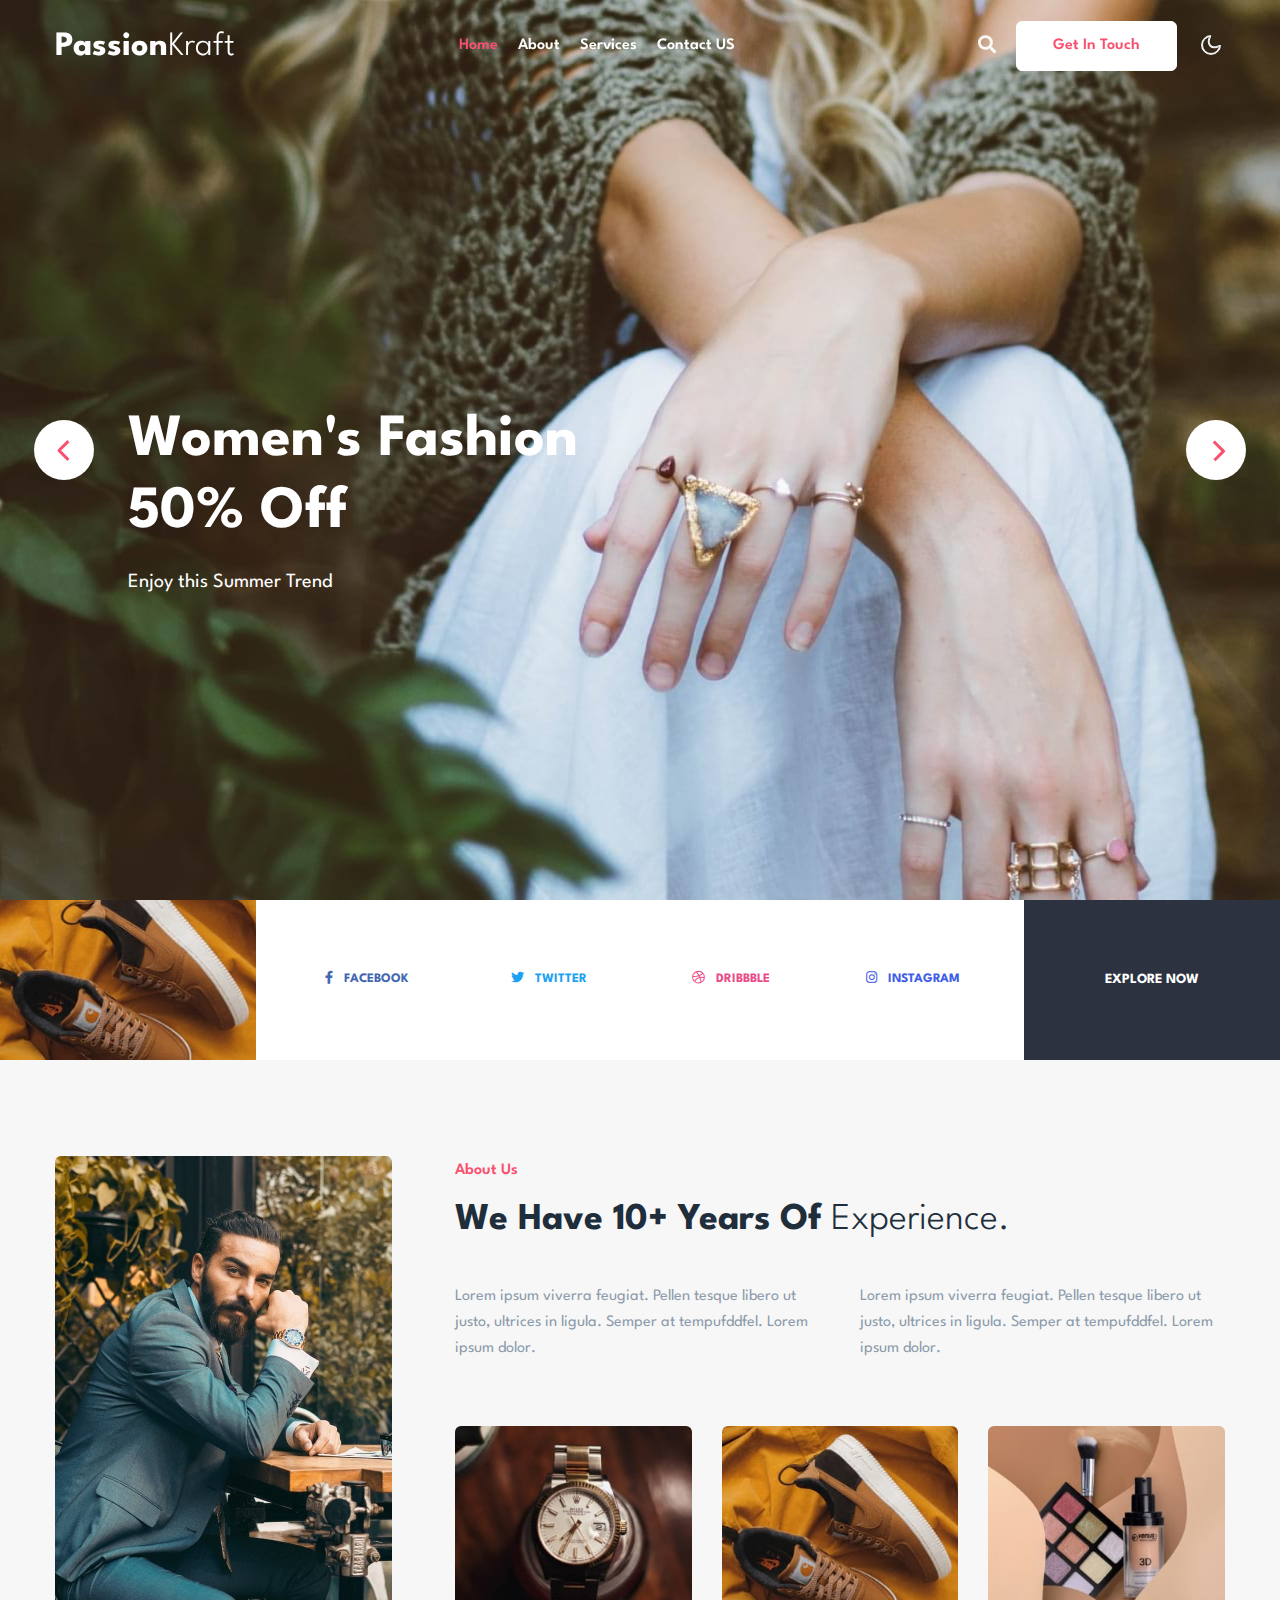
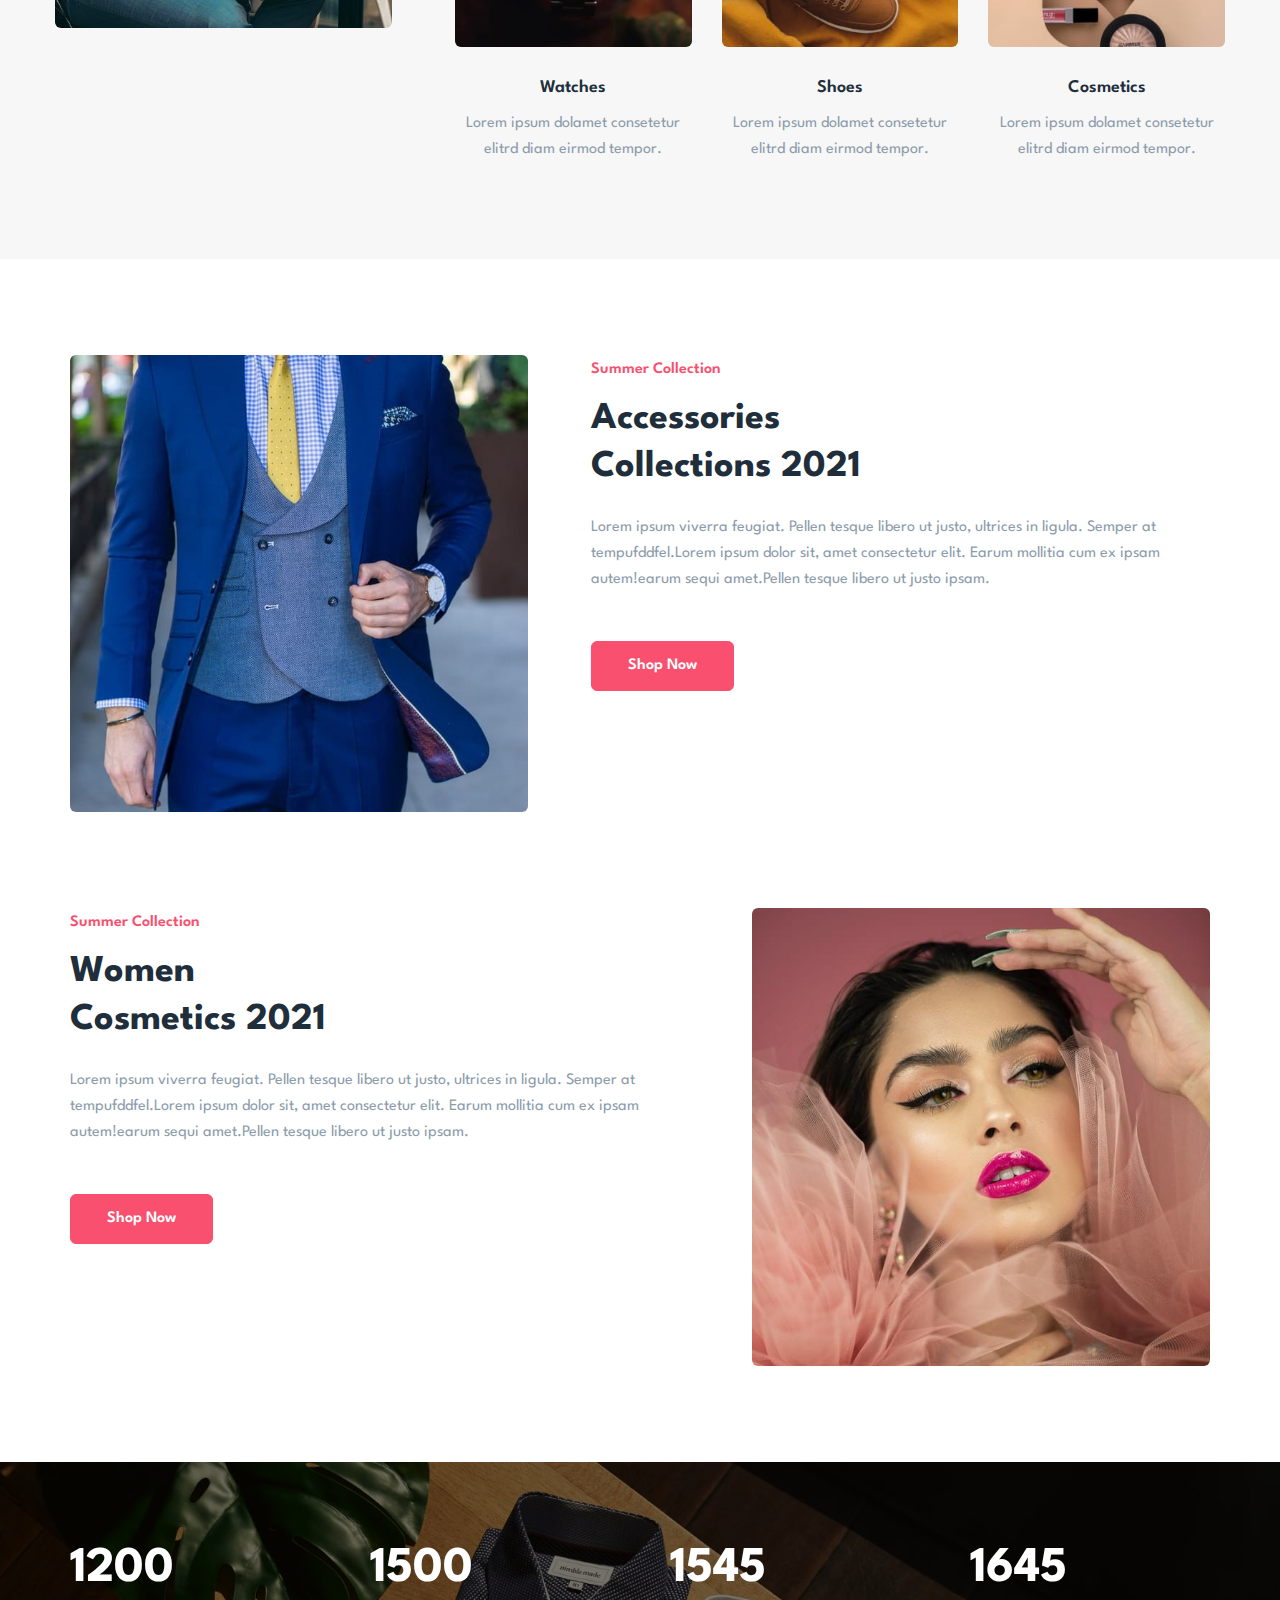
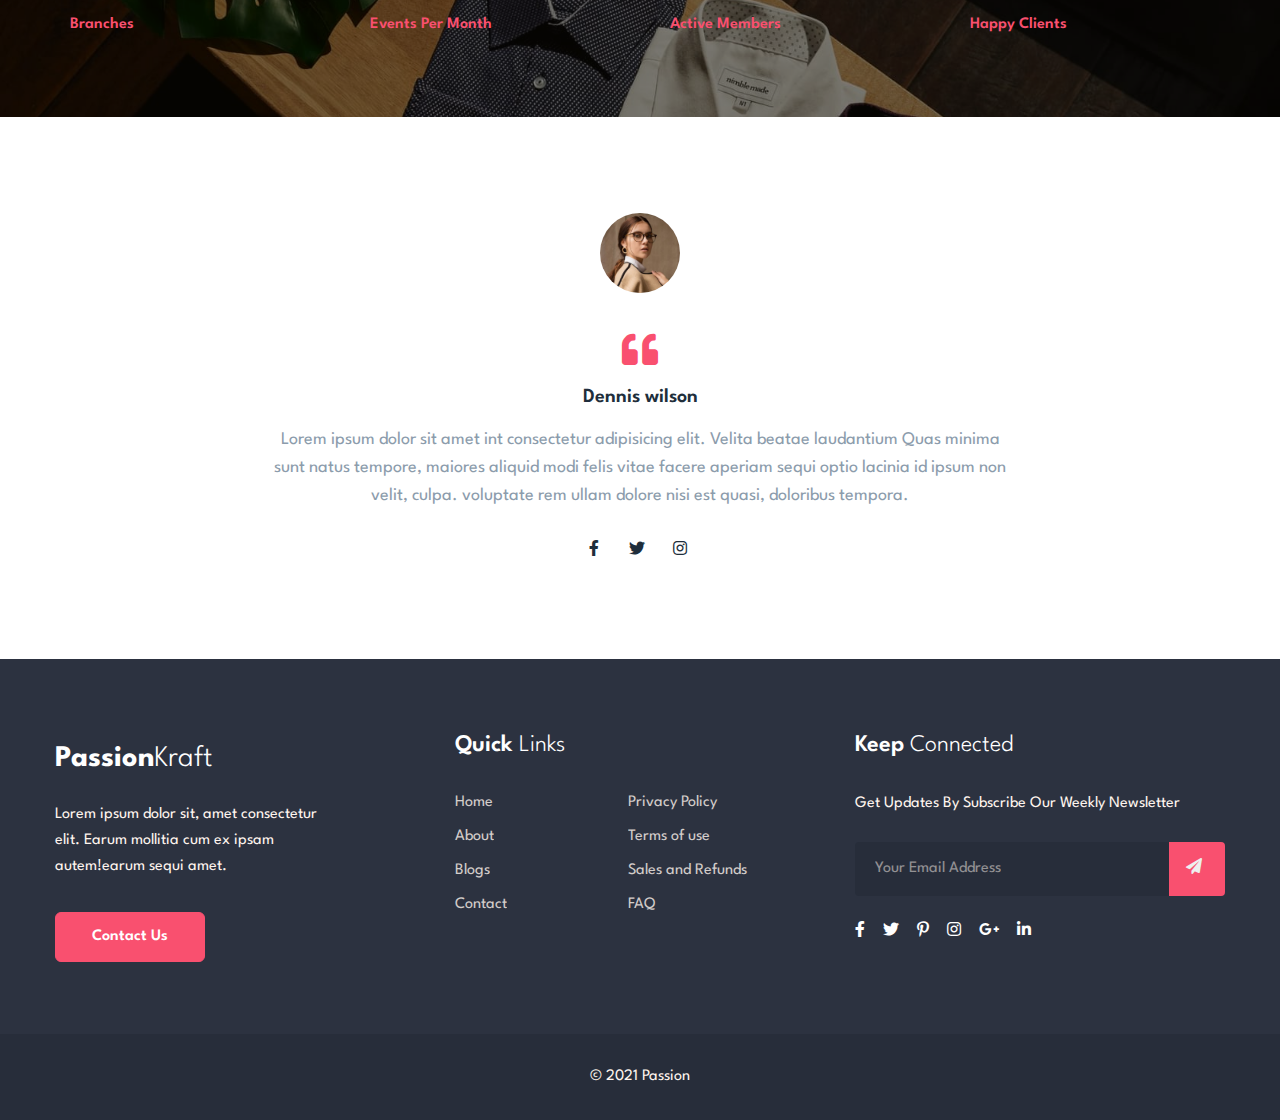
==== commit 2902d345: "allrights" ====
--- a/index.html
+++ b/index.html
@@ -1,8 +1,4 @@
 
-<!--
-Author: W3layouts
-Author URL: http://w3layouts.com
--->
 <!doctype html>
 <html lang="en">
 
@@ -390,8 +386,8 @@
         </div>
         <div class="bottom-copies text-center">
             <div class="container">
-                <p class="copy-footer-29">© 2021 PassionKraft. All rights reserved | Designed by <a
-                        href="https://w3layouts.com">W3layouts</a></p>
+                <p class="copy-footer-29">© 2021 Passion</p>
+
             </div>
         </div>
 
--- a/assets/css/style-starter.css
+++ b/assets/css/style-starter.css
@@ -1,15 +1,6 @@
 @charset "UTF-8";
 
-/*--
-Author: W3layouts
-Author URL: http://w3layouts.com
---*/
-/*!
- * Bootstrap v4.4.1 (https://getbootstrap.com/)
- * Copyright 2011-2019 The Bootstrap Authors
- * Copyright 2011-2019 Twitter, Inc.
- * Licensed under MIT (https://github.com/twbs/bootstrap/blob/master/LICENSE)
- */
+
 :root {
   --blue: #007bff;
   --indigo: #6610f2;
